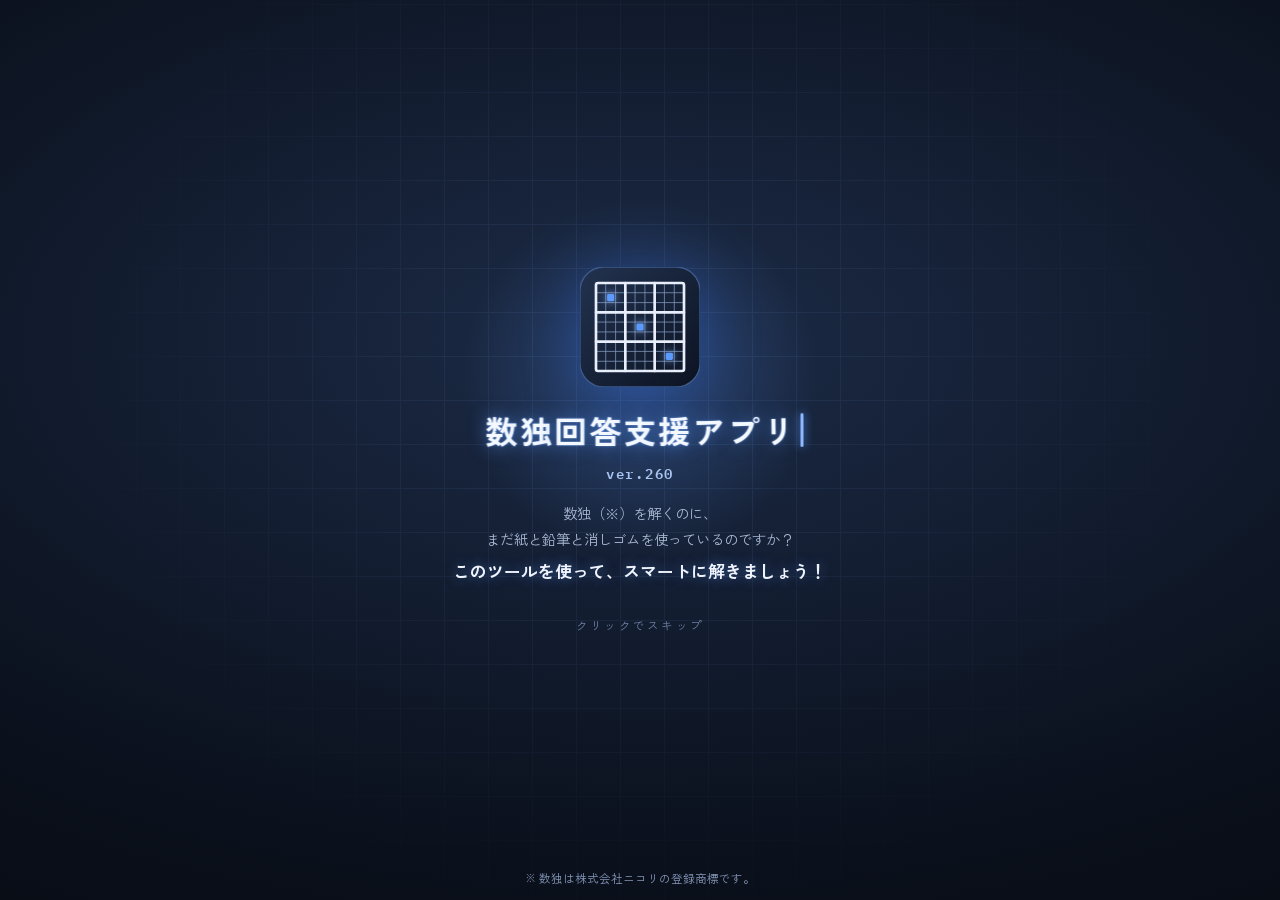
==== index.html @ c4ae8996 "Implement floating mobile hint menu and visually restrained hints (ver.260)" ====
<!doctype html>
<html lang="ja">
<head>
<meta charset="utf-8">
<meta name="viewport" content="width=device-width, initial-scale=1, viewport-fit=cover">
<meta name="theme-color" content="#1d2427">
<meta name="apple-mobile-web-app-capable" content="yes">
<meta name="apple-mobile-web-app-title" content="数独回答支援">
<meta name="description" content="数独を解くのを手伝うアプリです。送られてきた問題は、タップするとそのまま解き始められます。">
<meta property="og:type" content="website">
<meta property="og:site_name" content="数独回答支援アプリ">
<meta property="og:title" content="数独回答支援アプリ">
<meta property="og:description" content="タップすると数独の問題が開き、そのまま解き始められます。">
<meta property="og:url" content="https://takusaka-arch.github.io/sudoku/">
<meta property="og:image" content="https://takusaka-arch.github.io/sudoku/icons/icon-512.png">
<meta name="twitter:card" content="summary">
<link rel="manifest" href="manifest.webmanifest">
<link rel="apple-touch-icon" href="icons/icon-180.png">
<link rel="icon" href="icons/icon-192.png">
<script>window.TESS_BASE = "tesseract/";
window.CV_URL = "opencv/opencv.js";
window.GDRIVE_CLIENT_ID = "282686886479-467ds4bfj0gmjg9mefj1nskgc50ej2ra.apps.googleusercontent.com";
if ("serviceWorker" in navigator) addEventListener("load", () => navigator.serviceWorker.register("sw.js", { updateViaCache: "none" }).catch(() => {}));</script>
<style>[hidden]{display:none!important} body{margin:0}</style>
<title>数独回答支援アプリ</title>
<link rel="stylesheet" href="https://fonts.googleapis.com/css2?family=Zen+Kaku+Gothic+New:wght@500;700&family=IBM+Plex+Mono:wght@500;700&display=swap">
<style>
/* Layout: one centered square board; thick lines = outer frame and 3x3 boxes, medium = cells, hairline = candidate sub-cells */
:root {
  --bg: #f3f4f1;
  --paper: #fdfdfb;
  --ink: #1d2427;
  --line-cell: #5b666b;
  --line-sub: #d9ddd8;
  --hover: #e6ebe7;
  --given-bg: #eceee9;
  --answer: #2f5fa8;
  --error: #c62828;
  --pick-bg: #e3ebf7;
  --bad-bg: #f8e4e2;
  --brown: #8a5a2b;
  --brown-bg: #f1e6d8;
  --sel: #d98c00;
  --sel-bg: #ffd75e;
  --peer-bg: #fff6d6;
  --hl-bg: #fffcee;
  --hint-bg: #fbd9d6;
  --pair-bg: #e9def7;
  --two-bg: #d6f0e3;
  --pair: #6a3fa8;
  --asm: #8e3fd0; --asm-bg: #f4ecfc;
  --cand: #6f7b80;
  --muted: #6a7478;
  --font-ui: "Zen Kaku Gothic New", "Hiragino Sans", "Yu Gothic", system-ui, sans-serif;
  --font-num: "IBM Plex Mono", ui-monospace, "SF Mono", Menlo, monospace;
  --thick: 3px;
  --cell: 1.5px;
  --sub: 1px;
}
@media (prefers-color-scheme: dark) {
  :root:not([data-theme="light"]) {
    --bg: #15191b; --paper: #1e2427; --ink: #e4e9ea; --line-cell: #8a979c;
    --line-sub: #323b3f; --cand: #9aa7ab; --muted: #95a1a5; --hover: #2c3438; --given-bg: #283034; --answer: #7fa8e8; --error: #ff6b6b; --pick-bg: #22344d; --bad-bg: #4a2427; --brown: #d4a373; --brown-bg: #3f3124; --sel: #f2c14e; --sel-bg: #4a3d14; --peer-bg: #2e2b1f; --hl-bg: #232420; --hint-bg: #5a2a2a; --pair-bg: #6c32b8; --two-bg: #1f4034; --pair: #e3ccff; --asm: #c9a2ff; --asm-bg: #2f2340; color-scheme: dark;
  }
}
:root[data-theme="dark"] {
  --bg: #15191b; --paper: #1e2427; --ink: #e4e9ea; --line-cell: #8a979c;
  --line-sub: #323b3f; --cand: #9aa7ab; --muted: #95a1a5; --hover: #2c3438; --given-bg: #283034; --answer: #7fa8e8; --error: #ff6b6b; --pick-bg: #22344d; --bad-bg: #4a2427; --brown: #d4a373; --brown-bg: #3f3124; --sel: #f2c14e; --sel-bg: #4a3d14; --peer-bg: #2e2b1f; --hl-bg: #232420; --hint-bg: #5a2a2a; --pair-bg: #6c32b8; --two-bg: #1f4034; --pair: #e3ccff; --asm: #c9a2ff; --asm-bg: #2f2340; color-scheme: dark;
}
html, body { min-height: 100%; }
body {
  background: var(--bg);
  color: var(--ink);
  font-family: var(--font-ui);
  padding-left: max(16px, env(safe-area-inset-left, 0px));
  padding-right: max(16px, env(safe-area-inset-right, 0px));
  padding-block: 16px;
}
/* 盤は画面の高さに収め、表示とボタンは右側に置く */
main {
  /* パソコンでは操作の欄を広めに（画面が狭いときは280px）。横長の画面では、盤の左右に余った幅の半分を操作の欄に回して、両脇の余白を半分にする */
  --side: max(clamp(280px, 28vw, 380px), min(640px, calc((100vw - 100vh + 420px) / 2)));
  display: grid;
  grid-template-columns: auto var(--side);
  justify-content: center;
  align-items: start;
  gap: 24px;
}
.side { display: grid; gap: 16px; min-width: 0; }
@media (max-width: 760px) {
  main { grid-template-columns: minmax(0, 1fr); }
}
.head { display: flex; align-items: center; justify-content: flex-start; gap: 6px; flex-wrap: nowrap; }
h1 .ver { font: 500 0.7rem var(--font-num); color: var(--muted); letter-spacing: 0; display: inline-block; padding: 8px 6px; margin: -8px -6px; touch-action: manipulation; -webkit-user-select: none; user-select: none; -webkit-tap-highlight-color: transparent; }
h1 { font-size: 1.35rem; font-weight: 700; margin: 0; letter-spacing: 0.02em; text-wrap: balance; }
p.note { margin: 0; color: var(--muted); font-size: 0.85rem; line-height: 1.6; }
p.note u { color: var(--ink); text-underline-offset: 3px; text-decoration-thickness: 1px; }

.board {
  touch-action: manipulation;
  width: min(calc(100vh - 32px - 64px), calc(100vw - 32px - var(--side) - 24px));
  aspect-ratio: 1;
  max-width: 100%;
  display: grid;
  grid-template-columns: repeat(3, minmax(0, 1fr));
  grid-template-rows: repeat(3, minmax(0, 1fr));
  gap: var(--thick);
  padding: var(--thick);
  background: var(--ink);
  box-sizing: border-box;
}
@media (max-width: 760px) {
  .board { width: 100%; }
}
/* パソコンでは候補の数字を盤の大きさに合わせて大きくする（13px〜22px） */
@media (min-width: 761px) {
  .board { container-type: inline-size; }
  .board .cand { font-size: clamp(13px, 2.2cqw, 22px); }
}
/* 盤の下の 1〜9：押した数字が候補として残っているマスで点滅させる */
.board-wrap { display: grid; gap: 8px; justify-items: center; min-width: 0; }
.num-hl { display: grid; gap: 4px; justify-items: center; width: 100%; position: relative; }
.board-wrap:has(.board:not([data-mode="solve"])) .num-hl { display: none; }
.nh-label { font-size: 0.75rem; font-weight: 700; color: var(--muted); }
.btn-tip { position: fixed; z-index: 9999; max-width: 260px; padding: 6px 10px; border-radius: 6px; background: #263238; color: #fff; font-size: 0.8rem; line-height: 1.5; box-shadow: 0 2px 8px rgba(0,0,0,0.25); pointer-events: none; opacity: 0; transition: opacity 0.12s; }
.btn-tip.show { opacity: 1; }
@media not ((hover: hover) and (pointer: fine)) { button { -webkit-touch-callout: none; -webkit-user-select: none; user-select: none; } }
.nh-keys { display: grid; grid-template-columns: repeat(9, minmax(0, 40px)); gap: 4px; justify-content: center; width: 100%; }
.nh-keys button { aspect-ratio: 1; min-width: 0; padding: 0; border: 1.5px solid var(--line-cell); border-radius: 6px; background: var(--paper); color: var(--ink); font: 700 1.05rem var(--font-num); cursor: pointer; touch-action: manipulation; }
.nh-keys button:hover { background: var(--hover); }
.nh-keys button.nh-done, .nh-keys button:disabled { opacity: 0.3; cursor: default; background: var(--paper); box-shadow: none; }
/* ハイライトは4色まで。押した順に 黄・青・緑・ピンク */
:root { --hl0: #d98c00; --hl0-bg: #ffd75e; --hl1: #2f7de1; --hl1-bg: #b9d3f8; --hl2: #2e9d4f; --hl2-bg: #b6e3c3; --hl3: #d6408f; --hl3-bg: #f5bcdb; }
/* ダークモード：暗い背景でも色の違いがはっきり分かるよう、塗りは濃くて鮮やかな色、枠は明るい色にする */
@media (prefers-color-scheme: dark) {
  :root:not([data-theme="light"]) { --hl0: #ffd84d; --hl0-bg: #9a7400; --hl1: #7db4ff; --hl1-bg: #2860b8; --hl2: #6fe39a; --hl2-bg: #1f8a47; --hl3: #ff8fcf; --hl3-bg: #b02f78; }
}
:root[data-theme="dark"] { --hl0: #ffd84d; --hl0-bg: #9a7400; --hl1: #7db4ff; --hl1-bg: #2860b8; --hl2: #6fe39a; --hl2-bg: #1f8a47; --hl3: #ff8fcf; --hl3-bg: #b02f78; }
.hlc0 { --hlc: var(--hl0); --hlc-bg: var(--hl0-bg); }
.hlc1 { --hlc: var(--hl1); --hlc-bg: var(--hl1-bg); }
.hlc2 { --hlc: var(--hl2); --hlc-bg: var(--hl2-bg); }
.hlc3 { --hlc: var(--hl3); --hlc-bg: var(--hl3-bg); }
.nh-keys button[aria-pressed="true"] { background: var(--hlc-bg); border-color: var(--hlc); box-shadow: 0 0 0 2px var(--hlc); }
.nh-alert { position: absolute; left: 50%; bottom: calc(100% + 4px); transform: translateX(-50%); z-index: 30; white-space: nowrap; box-shadow: 0 4px 12px rgba(0, 0, 0, 0.25); margin: 0; padding: 4px 10px; border-radius: 6px; background: var(--error); color: #fff; font-size: 0.85rem; font-weight: 700; text-align: center; }
.nh-keys button:focus-visible { outline: 3px solid var(--answer); outline-offset: 2px; }
.cand.hl-on { animation: hl-blink 1s ease-in-out infinite; }
@keyframes hl-blink { 50% { background: var(--hlc-bg); color: var(--ink); font-weight: 700; } }
/* 問題の数字・確定候補（大きな数字）は、同じ数字なら点滅させずに色を付ける */
#board[data-mode="solve"] .cell.same-num, #board[data-mode="solve"] .cell.same-num .big { background: var(--hl0-bg); }
#board[data-mode="solve"] .cell.same-num { box-shadow: inset 0 0 0 3px var(--hl0); }
.cell.hl-big, .cell.hl-big .big { background: var(--hlc-bg); }
.cell.hl-big { box-shadow: inset 0 0 0 3px var(--hlc); }
@media (prefers-reduced-motion: reduce) { .cand.hl-on { animation: none; background: var(--hlc-bg); color: var(--ink); font-weight: 700; } }
.box {
  display: grid;
  grid-template-columns: repeat(3, minmax(0, 1fr));
  grid-template-rows: repeat(3, minmax(0, 1fr));
  min-height: 0;
  gap: var(--cell);
  background: var(--line-cell);
  min-width: 0;
}
.cell {
  display: grid;
  grid-template-columns: repeat(3, minmax(0, 1fr));
  grid-template-rows: repeat(3, minmax(0, 1fr));
  min-height: 0;
  overflow: hidden;
  gap: var(--sub);
  background: var(--line-sub);
  min-width: 0;
}
.cand {
  background: var(--paper);
  display: grid;
  place-items: center;
  font-family: var(--font-num);
  font-weight: 500;
  font-size: clamp(7px, 1.9vw, 13px);
  color: var(--cand);
  font-variant-numeric: tabular-nums;
  line-height: 1;
  user-select: none;
  cursor: pointer;
}
.cand:hover { background: var(--hover); color: var(--ink); }
.cand:focus-visible { outline: 2px solid var(--ink); outline-offset: -2px; }
.cell.fixed { display: grid; grid-template-columns: minmax(0, 1fr); grid-template-rows: minmax(0, 1fr); gap: 0; background: var(--paper); }
.cell.fixed .cand { display: none; }
.big {
  display: grid; place-items: center;
  font-family: var(--font-num); font-weight: 500;
  font-size: clamp(18px, 6.2vw, 40px);
  line-height: 1;
  min-height: 0;
  color: var(--ink); cursor: pointer; user-select: none;
}
.cell:not(.fixed):not(.tent) .big { display: none; }
.cell.given { background: var(--given-bg); }
.cell.fixed .big { font-weight: 700; }
.cell.given .big { cursor: default; }
.cand.pick { color: var(--answer); font-weight: 700; background: var(--pick-bg); }
.cell.tent { grid-template-columns: minmax(0, 1fr); grid-template-rows: minmax(0, 1fr); gap: 0; background: var(--paper); }
.cell.tent .cand { display: none; }
.cell.tent .big { display: grid; color: var(--answer); font-weight: 700; }
.cell.tent.tent-bad .big { color: var(--error); }
/* 検証で正解と違った確定候補 */
.cell.check-wrong, .cell.check-wrong .big { background: color-mix(in srgb, var(--error) 38%, var(--paper)) !important; }
.cand.shadow, .cand.pick.shadow { color: var(--brown); font-weight: 700; }
.cand.pick.shadow { background: var(--brown-bg); }
.cand.pick.bad { color: var(--error); background: var(--bad-bg); }
.cell .cand.hint, .cell .cand.pick.hint { background: var(--hint-bg); color: var(--error); font-weight: 700; box-shadow: inset 0 0 0 2px var(--error); }
.cell .cand.pair, .cell .cand.pick.pair { background: var(--pair-bg); color: var(--pair); font-weight: 700; box-shadow: inset 0 0 0 2px var(--pair); }
.key.pair { background: var(--pair-bg); border-color: var(--pair); color: var(--pair); }
.cell.hint-cell .cand, .cell.hint-cell .cand.pick { background: var(--hint-bg); }
.cell.pair-cell .cand, .cell.pair-cell .cand.pick { background: var(--pair-bg); }
.cell.two-cell .cand, .cell.two-cell .cand.pick { background: var(--two-bg); }
/* ③ ペアの組ごとの色（--pg に組の色が入る） */
.cell[data-chain-no] { position: relative; }
.cell[data-chain-no]::after { content: attr(data-chain-no); position: absolute; top: 1px; left: 1px; z-index: 2; min-width: 1.3em; height: 1.3em; padding: 0 2px; box-sizing: border-box; border-radius: 0.65em; background: var(--answer); color: #fff; font: 700 0.62rem/1.3em var(--font-num); text-align: center; pointer-events: none; }
.cell .cand.pgrp, .cell .cand.pick.pgrp { color: var(--pg); background: color-mix(in srgb, var(--pg) 20%, var(--paper)); font-weight: 700; box-shadow: inset 0 0 0 2px var(--pg); text-decoration: none; }
/* 2つの組に入っている数字は、2色を斜めに分けて示す */
.cell .cand.pgrp.pgrp2 { background: linear-gradient(135deg, color-mix(in srgb, var(--pg) 30%, var(--paper)) 50%, color-mix(in srgb, var(--pg2) 30%, var(--paper)) 50%); box-shadow: inset 0 0 0 2px var(--pg), inset 0 0 0 4px var(--pg2); }
.key.hint { background: var(--hint-bg); border-color: var(--error); color: var(--error); }
/* 除外した候補は消して見えなくする（同じ場所をもう一度3回押すと戻る） */
.cand.off, .cand.off.shadow { color: transparent; text-decoration: none; }
/* 書き込み方式：候補（青）にした数字だけを表示する（PCはマスにマウスを乗せると、選べる数字を薄く表示） */
.board[data-mode="solve"][data-style-write] .cell:not(.fixed):not(.tent) .cand:not(.pick):not(.hint):not(.pair) { color: transparent; }
.board[data-mode="solve"][data-style-write] .cell:not(.fixed):not(.tent) { background: var(--paper); }
@media (hover: hover) and (pointer: fine) {
  .board[data-mode="solve"][data-style-write] .cell:not(.fixed):not(.tent):hover .cand:not(.pick):not(.off):not(.hint):not(.pair) { color: var(--line-sub); }
  .board[data-mode="solve"][data-style-write] .cell:not(.fixed):not(.tent):hover .cand:not(.pick):not(.off):not(.hint):not(.pair):hover { color: var(--ink); }
}
.key.off { color: var(--line-sub); text-decoration: line-through; border-style: dashed; }
.cell.conflict .big { color: var(--error); }
.bar { display: flex; flex-wrap: wrap; align-items: center; gap: 8px; }
.bar .prompt { flex: 1 1 240px; }
button#done, button#edit, button#reset {
  font: 700 0.9rem var(--font-ui);
  padding: 5px 12px; border: 2px solid var(--ink); border-radius: 4px;
  background: var(--ink); color: var(--paper); cursor: pointer;
}
button#edit, button#reset { background: var(--paper); color: var(--ink); }
button#done:hover, button#edit:hover, button#reset:hover { opacity: 0.85; }
button#edit:disabled, button#reset:disabled { opacity: 0.4; cursor: default; }
button#done:focus-visible, button#edit:focus-visible, button#reset:focus-visible { outline: 3px solid var(--answer); outline-offset: 2px; }
.confirm {
  display: flex; flex-wrap: wrap; align-items: center; gap: 12px;
  padding: 14px 16px; background: var(--bad-bg); border: 2px solid var(--error); border-left-width: 6px; border-radius: 8px;
  /* 確認は盤の上にポップアップで出す（位置は JS で盤の真ん中に合わせる） */
  position: fixed; z-index: 60; left: 50%; top: 50%; transform: translate(-50%, -50%);
  width: min(440px, calc(100vw - 32px)); box-sizing: border-box; box-shadow: 0 10px 30px rgba(0, 0, 0, 0.3);
}
.confirm[hidden] { display: none; }
/* 正解を表示：確定していないマスに、正解を緑の数字で重ねる（自分の確定候補は青のまま、違うものは赤い背景） */
.ans { display: none; }
.board[data-mode="solve"][data-view-answer] .cell { position: relative; }
.board[data-mode="solve"][data-view-answer] .cell:not(.fixed):not(.tent) .ans {
  display: grid; place-items: center; position: absolute; inset: 0; z-index: 1;
  background: var(--paper); color: var(--ans-color, #2e9d4f); font-family: var(--font-num); font-weight: 500;
  font-size: clamp(18px, 6.2vw, 40px); line-height: 1; pointer-events: none;
}
@media (prefers-color-scheme: dark) { :root:not([data-theme="light"]) { --ans-color: #6fcf8f; } }
:root[data-theme="dark"] { --ans-color: #6fcf8f; }
/* この状態を保存：名前を付けて保存する欄 */
.save-box { display: grid; gap: 8px; padding: 12px 14px; background: var(--paper); border: 1.5px solid var(--ink); border-radius: 8px; }
.save-box[hidden] { display: none; }
.save-box .save-title { margin: 0; font-weight: 700; }
.save-box .save-name { display: flex; gap: 8px; align-items: center; font-size: 0.9rem; }
.save-box .save-name input { flex: 1; min-width: 0; font: inherit; padding: 6px 8px; border: 1.5px solid var(--line-sub); border-radius: 6px; background: var(--paper); color: var(--ink); }
.save-box .save-help { margin: 0; font-size: 0.78rem; color: var(--muted); line-height: 1.5; }
.snap-item { display: flex; gap: 6px; }
.hint-menu .snap-item .snap-go { flex: 1; }
.hint-menu .snap-item .snap-del { display: block; flex: none; font-size: 0.8rem; color: var(--muted); }
.hint-menu .snap-empty { margin: 0; padding: 6px; font-size: 0.85rem; color: var(--muted); }
.confirm p { margin: 0; flex: 1 1 100%; font-weight: 700; line-height: 1.5; }
.confirm button {
  font: 700 0.9rem var(--font-ui); padding: 5px 12px; border-radius: 4px; cursor: pointer;
  border: 2px solid var(--error); background: var(--paper); color: var(--error);
}
.confirm button#reset-yes { background: var(--error); color: var(--paper); }
.confirm button:hover { opacity: 0.85; }
.confirm button:focus-visible { outline: 3px solid var(--ink); outline-offset: 2px; }
/* スマホ用: 選んだマスの候補を盤の下に大きく表示する数字パッド */
.cell.sel { box-shadow: 0 0 0 4px var(--sel); position: relative; z-index: 2; }
.cell.sel:is(.fixed, .tent), .cell.sel .cand:not(.pick):not(.shadow) { background: var(--sel-bg); }
.cell.peer:is(.fixed, .tent):not(.given), .cell.peer .cand:not(.pick):not(.shadow) { background: var(--peer-bg); }
/* パソコン: マウスを乗せたマスと同じ行・列・ブロックを薄い黄色にする */
.cell.hl:is(.fixed, .tent):not(.given), .cell.hl .cand:not(.pick):not(.shadow):not(:hover) { background: var(--hl-bg); }
.pad { border: 3px solid var(--sel); border-radius: 10px; padding: 10px; background: var(--peer-bg); width: min(100%, 340px); box-sizing: border-box; justify-self: center; }
.pad #pad-title { font-weight: 700; font-size: 1rem; }
.pad { display: grid; gap: 10px; justify-items: center; touch-action: manipulation; }
.pad[hidden] { display: none; }
/* 右上の×で拡大表示を閉じる（マスの選択を外す） */
.pad { position: relative; }
.pad .pad-close { position: absolute; top: 4px; right: 4px; width: 40px; height: 40px; border: none; border-radius: 8px; background: transparent; color: var(--ink); font: 700 1.6rem/1 var(--font-ui, sans-serif); cursor: pointer; }
.pad .pad-close:active { background: var(--hover); }
.pad .pad-close:focus-visible { outline: 3px solid var(--answer); }
.pad #pad-title { padding: 0 40px; }
.pad p { margin: 0; font-size: 0.9rem; text-align: center; }
.pad .note { font-size: 0.8rem; }
.keys { display: grid; grid-template-columns: repeat(3, 1fr); gap: 8px; width: min(100%, 300px); }
.key {
  aspect-ratio: 1; font: 700 2rem var(--font-num); border-radius: 8px; cursor: pointer;
  border: 2px solid var(--line-cell); background: var(--paper); color: var(--cand);
  touch-action: manipulation; -webkit-user-select: none; user-select: none;
}
.key.pick { color: var(--answer); background: var(--pick-bg); border-color: var(--answer); }
.key.shadow { color: var(--brown); background: var(--brown-bg); }
.key.pick.bad { color: var(--error); background: var(--bad-bg); border-color: var(--error); }
.key.sure { color: var(--paper); background: var(--answer); border-color: var(--answer); }
.key.sure.bad { background: var(--error); border-color: var(--error); }
.key.val { color: var(--paper); background: var(--ink); border-color: var(--ink); }
.key:disabled { cursor: default; opacity: 0.45; }
.key.val:disabled { opacity: 1; }
.key:focus-visible { outline: 3px solid var(--answer); outline-offset: 2px; }
/* スマホの拡大表示は、数字のボタンを左、説明を右に並べて、盤と一緒に画面に収まる大きさにする */
@media (max-width: 760px) {
  .pad { width: 100%; padding: 8px; gap: 4px 10px; border-width: 2px; grid-template-columns: auto 1fr; grid-template-areas: "keys title" "keys note"; grid-template-rows: auto 1fr; align-items: start; justify-items: stretch; align-content: start; }
  .pad .keys { grid-area: keys; gap: 6px; width: 216px; }
  .pad #pad-title { grid-area: title; font-size: 0.85rem; line-height: 1.35; padding: 0; text-align: left; white-space: pre-line; }
  .pad #pad-revive { grid-area: rev; justify-self: start; }
  .pad:has(#pad-revive:not([hidden])) { grid-template-areas: "keys title" "keys note" "keys rev"; grid-template-rows: auto 1fr auto; }
  .pad #pad-note { grid-area: note; font-size: 0.7rem; line-height: 1.45; text-align: left; white-space: pre-line; }
  .pad .pad-close { width: 32px; height: 32px; font-size: 1.3rem; top: 2px; right: 2px; }
  .key { font-size: 1.6rem; border-radius: 7px; }
}
/* 写真の盤面の四隅を合わせる画面（端末内での読み取り用） */
.crop {
  position: fixed; inset: 0; z-index: 50; display: grid; place-items: center;
  background: rgba(10, 14, 16, 0.6);
  padding: max(16px, env(safe-area-inset-top, 0px)) max(16px, env(safe-area-inset-right, 0px)) max(16px, env(safe-area-inset-bottom, 0px)) max(16px, env(safe-area-inset-left, 0px));
}
.crop[hidden] { display: none; }
/* 右クリック・長押しのメニュー */
.ctx { position: fixed; z-index: 60; display: grid; gap: 4px; padding: 6px; min-width: 200px; max-width: calc(100vw - 16px); box-sizing: border-box; background: var(--paper); color: var(--ink); border: 1.5px solid var(--line-cell); border-radius: 8px; box-shadow: 0 6px 20px rgba(0, 0, 0, 0.25); }
.ctx[hidden] { display: none; }
.ctx p { margin: 2px 6px 4px; font-size: 0.8rem; color: var(--muted); }
.ctx button { font: 500 0.95rem var(--font-ui); text-align: left; padding: 10px 12px; border: none; border-radius: 6px; background: transparent; color: var(--ink); cursor: pointer; }
.ctx button:hover, .ctx button:focus-visible { background: var(--hover); outline: none; }
.ctx button.cancel { color: var(--muted); }
.ctx button.ctx-asm { color: var(--asm); font-weight: 700; }
#board, #pad, .tut-menu-row { -webkit-touch-callout: none; -webkit-user-select: none; user-select: none; }
.crop-inner { background: var(--paper); color: var(--ink); border-radius: 8px; padding: 14px; display: grid; gap: 10px; max-width: 100%; justify-items: center; }
.crop-inner p { margin: 0; font-size: 0.9rem; line-height: 1.6; }
/* 回答の方式の詳細説明（表） */
.style-inner #style-box-title { font-size: 1.2rem; font-weight: 700; }
.style-inner #style-close { justify-self: center; }
.style-inner { width: min(600px, 100%); max-height: calc(100dvh - 32px); overflow-y: auto; box-sizing: border-box; }
.style-tbl { width: 100%; border-collapse: collapse; table-layout: fixed; font-size: 1.05rem; line-height: 1.6; }
.style-tbl th, .style-tbl td { padding: 8px 6px; vertical-align: top; text-align: left; }
.style-tbl thead th { text-align: center; font-size: 1.12rem; border-bottom: 2px solid var(--ink); }
.style-tbl .sb-row th { padding: 10px 6px 2px; font-size: 0.95rem; color: var(--muted); border-top: 1px solid var(--line-cell); }
.style-tbl .sb-pick td { text-align: center; padding-top: 12px; }
.sb-vis { display: flex; align-items: center; justify-content: center; gap: 6px; }
.sb-cell { display: grid; grid-template-columns: repeat(3, 22px); grid-template-rows: repeat(3, 22px); border: 2px solid var(--ink); background: var(--paper); }
.sb-cell span { display: grid; place-items: center; font: 600 16px/1 var(--font-num); color: var(--cand); }
.sb-cell span.b { color: var(--answer); font-weight: 800; }
.sb-cell span.x { color: transparent; }
.sb-arw { color: var(--muted); font-size: 0.8rem; }
.sb-cap { display: flex; justify-content: space-around; font-size: 0.78rem; color: var(--muted); margin: 2px 0 6px; }
.sb-who { color: #2e7d32; font-weight: 700; }
@media (max-width: 420px) { .style-tbl { font-size: 0.95rem; } .sb-cell { grid-template-columns: repeat(3, 17px); grid-template-rows: repeat(3, 17px); } .sb-cell span { font-size: 13px; } .sb-vis { gap: 3px; } }
.clear-inner { padding: 28px 36px; gap: 14px; text-align: center; }
.gen-inner { width: min(100%, 420px); box-sizing: border-box; justify-items: stretch; }
.gen-inner .gen-title { font-size: 1.1rem; font-weight: 700; }
.gen-inner #gen-close { justify-self: center; }
.gen-inner .gen-sub { margin: 0 0 8px; font-weight: 700; }
#gen-step2 { display: grid; gap: 8px; }
#gen-step1[hidden], #gen-step2[hidden] { display: none; }
#gen-step2 #gen-backstep { justify-self: start; }
.gen-inner .msg:empty { display: none; }
.gen-levels { display: grid; gap: 6px; }
.gen-levels button { display: grid; gap: 2px; text-align: left; padding: 10px 12px; border: 1.5px solid var(--line-cell); border-radius: 6px; background: var(--paper); color: var(--ink); font: 700 1rem var(--font-ui); cursor: pointer; }
.gen-levels button small { font-weight: 500; font-size: 0.8rem; color: var(--muted); }
.gen-levels button:hover { background: var(--hover); }
.gen-levels button:disabled { opacity: 0.5; cursor: default; }
.clear-inner .btn { justify-self: center; }
.clear-inner .clear-title { font-size: 1.5rem; font-weight: 700; }
.clear-inner .clear-time { font: 700 1.1rem var(--font-num); color: var(--muted); }
.splash { position: fixed; inset: 0; z-index: 100; display: grid; place-items: center; overflow: hidden; color: #eef3fc; cursor: pointer; transition: opacity 0.6s ease, transform 0.6s ease;
  background: radial-gradient(120% 90% at 50% 38%, #1c2b47 0%, #0b111d 62%, #05080e 100%); }
.splash::before { content: ""; position: absolute; inset: -40px; pointer-events: none; opacity: 0.18;
  background-image: linear-gradient(#5b7bb0 1px, transparent 1px), linear-gradient(90deg, #5b7bb0 1px, transparent 1px); background-size: 44px 44px;
  -webkit-mask-image: radial-gradient(circle at 50% 42%, #000 0%, transparent 65%); mask-image: radial-gradient(circle at 50% 42%, #000 0%, transparent 65%);
  animation: splash-drift 14s linear infinite; }
.splash-glow { position: absolute; width: 360px; height: 360px; left: 50%; top: 42%; transform: translate(-50%, -50%); border-radius: 50%; pointer-events: none;
  background: radial-gradient(circle, rgba(91, 155, 255, 0.28) 0%, rgba(91, 155, 255, 0) 70%); animation: splash-pulse 3.2s ease-in-out infinite; }
.splash.fade { opacity: 0; transform: scale(1.04); pointer-events: none; }
.splash[hidden] { display: none; }
.splash-inner { position: relative; display: grid; justify-items: center; gap: 12px; padding: 24px 16px; text-align: center; }
.splash-icon { width: 120px; height: 120px; margin-bottom: 8px; filter: drop-shadow(0 10px 28px rgba(40, 90, 200, 0.45)); animation: splash-icon 0.7s cubic-bezier(.2, .9, .3, 1.3) both; }
.splash-icon path, .splash-icon rect[pathLength] { stroke-dasharray: 1; stroke-dashoffset: 1; }
.sp-thin path { animation: splash-draw 0.6s ease-out 0.25s forwards; }
.sp-thin path + path { animation-delay: 0.35s; }
.sp-thick path { animation: splash-draw 0.5s ease-out 0.5s forwards; }
.sp-thick path + path { animation-delay: 0.6s; }
.sp-thick rect { animation: splash-draw 0.7s ease-out 0.3s forwards; }
.sp-cells rect { transform-box: fill-box; transform-origin: center; transform: scale(0); filter: drop-shadow(0 0 3px #8ab8ff); animation: splash-pop 0.35s cubic-bezier(.3, 1.6, .5, 1) forwards; }
.sp-cells rect:nth-child(1) { animation-delay: 0.9s; }
.sp-cells rect:nth-child(2) { animation-delay: 1.02s; }
.sp-cells rect:nth-child(3) { animation-delay: 1.14s; }
.splash-title { position: relative; margin: 0; will-change: transform; min-height: 1.4em; font-size: clamp(1.45rem, 6.4vw, 2rem); font-weight: 700; letter-spacing: 0.08em; white-space: nowrap; color: #f4f8ff; text-shadow: 0 0 18px rgba(91, 155, 255, 0.6), 0 0 2px rgba(143, 184, 255, 0.8); }
.splash-title .ch { display: inline-block; opacity: 0; will-change: opacity, transform; animation: splash-ch 0.7s cubic-bezier(.22, .61, .36, 1) calc(0.7s + var(--i) * 0.24s) both; }
.splash-caret { position: absolute; left: 0; top: 0.2em; transition: transform 0.24s cubic-bezier(.22, .61, .36, 1); will-change: transform; width: 3px; height: 1.05em; border-radius: 2px; background: #8fb8ff; box-shadow: 0 0 10px #5b9bff; animation: splash-blink 0.9s steps(1) infinite; }
.splash-sub { margin: 4px 0 0; max-width: 26em; font-size: 0.9rem; line-height: 1.8; color: #a9b8d3; text-wrap: balance; word-break: keep-all; overflow-wrap: anywhere; opacity: 0; transform: translateY(6px); transition: opacity 0.6s ease, transform 0.6s ease; }
.splash-sub strong { display: inline-block; margin-top: 4px; font-size: 1.05rem; color: #eef3fc; text-shadow: 0 0 12px rgba(91, 155, 255, 0.55); }
.splash-tap { margin: 18px 0 0; font-size: 0.72rem; letter-spacing: 0.2em; color: #6f82a6; opacity: 0; transition: opacity 0.6s ease 0.4s; }
.splash.typed .splash-sub, .splash.typed .splash-tap { opacity: 1; transform: none; }
@keyframes splash-icon { from { opacity: 0; transform: scale(0.7) rotate(-8deg); } to { opacity: 1; transform: none; } }
@keyframes splash-draw { to { stroke-dashoffset: 0; } }
@keyframes splash-pop { to { transform: scale(1); } }
@keyframes splash-ch { from { opacity: 0; transform: translateY(0.3em) scale(0.92); } to { opacity: 1; transform: none; } }
.splash-ver { margin: -4px 0 0; font: 600 0.9rem var(--font-num); letter-spacing: 0.12em; color: #a9c4f0; opacity: 0; transition: opacity 0.6s ease; }
.splash.typed .splash-ver { opacity: 1; }
.splash-tm { position: absolute; left: 0; right: 0; bottom: max(14px, env(safe-area-inset-bottom)); margin: 0; padding: 0 16px; text-align: center; font-size: 0.72rem; color: #8396b8; opacity: 0; transition: opacity 0.6s ease; }
.splash.typed .splash-tm { opacity: 1; }
@keyframes splash-blink { 50% { opacity: 0; } }
@keyframes splash-pulse { 50% { transform: translate(-50%, -50%) scale(1.12); opacity: 0.75; } }
@keyframes splash-drift { to { transform: translate(44px, 44px); } }
@media (prefers-reduced-motion: reduce) { .splash, .splash *, .splash::before { animation: none !important; transition: none !important; } .splash-icon path, .splash-icon rect[pathLength] { stroke-dashoffset: 0; } .sp-cells rect { transform: none; } }
.tut-inner { width: min(100%, 460px); box-sizing: border-box; gap: 12px; justify-items: stretch; max-height: calc(100dvh - 32px); overflow-y: auto; }
.tut-inner .tut-step { font: 500 0.75rem var(--font-num); color: var(--muted); }
.tut-inner .tut-title { font-size: 1.15rem; font-weight: 700; }
.tut-inner .tut-text { font-size: 0.92rem; line-height: 1.7; white-space: pre-line; }
.tut-inner .tut-status { min-height: 1.6em; font-weight: 700; color: var(--answer); }
.tut-inner .tut-status.ok { color: #2e7d32; }
.tut-status .tut-done { display: block; font-size: 1.02rem; }
.tut-status .tut-why { display: block; margin-top: 2px; font-size: 0.82rem; font-weight: 500; color: var(--muted); }
.tut-colors { display: grid; grid-template-columns: repeat(2, 1fr); gap: 8px; width: 100%; }
@media (min-width: 480px) { .tut-colors { grid-template-columns: repeat(3, 1fr); } }
.tut-color { display: grid; justify-items: center; gap: 2px; padding: 12px 6px 10px; border: 1px solid var(--line-sub); border-radius: 10px; background: var(--paper); text-align: center; }
.tut-color .tc-num { font: 700 2.1rem/1.1 var(--font-num); }
.tut-color .tc-name { font-weight: 700; font-size: 0.9rem; }
.tut-color .tc-mean { font-size: 0.75rem; color: var(--muted); line-height: 1.35; }
.tut-color.c-blue .tc-num { color: var(--answer); }
.tut-color.c-red .tc-num { color: var(--error); }
.tut-color.c-brown .tc-num { color: var(--brown); }
.tut-nav { justify-content: center; }
.tut-fork { justify-content: center; }
.tut-hide { font-size: 0.9rem; display: flex; gap: 6px; align-items: center; justify-content: center; }
.tut-hide[hidden] { display: none; }
.tut-demo { display: flex; flex-wrap: wrap; justify-content: center; gap: 10px; }
.tut-demo .tut-undo-row { flex-basis: 100%; display: flex; justify-content: center; }
.tut-demo:empty { display: none; }
/* 初級編2ページ目: 長押しするとメニューが出る見本（盤のマスとメニューは実物と同じ見た目） */
.tut-press { display: flex; align-items: center; justify-content: center; gap: 14px; flex-wrap: wrap; }
.tut-press .cell { position: relative; }
.tut-demo .tut-press .cand.tp-key { color: var(--answer); font-weight: 700; }
.tut-press .tp-ring { position: absolute; left: calc(50% - 18px); top: calc(50% - 18px); width: 36px; height: 36px; border-radius: 50%; border: 2.5px solid var(--answer); background: color-mix(in srgb, var(--answer) 18%, transparent); pointer-events: none; animation: tp-press 3.6s ease-out infinite; }
.tut-pm { display: grid; gap: 2px; padding: 6px; min-width: 190px; background: var(--paper); color: var(--ink); border: 1.5px solid var(--line-cell); border-radius: 8px; box-shadow: 0 6px 20px rgba(0, 0, 0, 0.18); animation: tp-menu 3.6s ease-out infinite; }
.tut-pm p { margin: 2px 6px 4px; font-size: 0.8rem; color: var(--muted); }
.tut-pm span { font: 500 0.95rem var(--font-ui); padding: 8px 10px; border-radius: 6px; }
.tut-pm span.on { color: var(--answer); font-weight: 700; animation: tp-pick 3.6s ease-out infinite; }
.tut-pm span.asm { color: var(--asm); font-weight: 700; }
.tut-pm span.on2 { background: var(--hover); }
.tut-asm { outline: 3px solid var(--asm); outline-offset: 3px; }
.tut-asm .cell.as-root { box-shadow: inset 0 0 0 3px var(--asm); background: var(--asm-bg); }
.tut-asm .cell .big { color: var(--asm); }
.tut-pm.still { animation: none; }
.tut-asm { flex-wrap: wrap; }
.tut-asm .cand.as-c { box-shadow: inset 0 0 0 1.5px var(--asm); border-radius: 3px; }
.tut-pick { width: 100%; }
.tut-more { flex-basis: 100%; display: grid; gap: 4px; padding-top: 10px; border-top: 1px solid var(--line-sub); font-size: 0.88rem; line-height: 1.6; }
@keyframes tp-press { 0% { transform: scale(0.4); opacity: 0; } 8% { opacity: 1; } 22%, 88% { transform: scale(1.25); opacity: 1; } 100% { transform: scale(1.25); opacity: 0; } }
@keyframes tp-menu { 0%, 22% { opacity: 0.25; transform: translateY(6px); } 30%, 92% { opacity: 1; transform: none; } 100% { opacity: 0.25; transform: translateY(6px); } }
@keyframes tp-pick { 0%, 50% { background: transparent; } 58%, 88% { background: var(--hover); } 100% { background: transparent; } }
@media (prefers-reduced-motion: reduce) { .tut-press .tp-ring, .tut-pm, .tut-pm span.on { animation: none; } .tut-press .tp-ring { transform: scale(1.25); } }
.tut-demo .row3 { display: grid; grid-template-columns: repeat(3, 96px); gap: var(--cell); background: var(--line-cell); border: var(--thick) solid var(--ink); }
.tut-demo .cell { width: 96px; height: 96px; touch-action: manipulation; }
.tut-demo .cand { font-size: 17px; }
.tut-demo .big { font-size: 52px; }
.tut-demo .cand.target { outline: 2px dashed var(--sel); outline-offset: -3px; }
#crop-canvas { touch-action: none; max-width: 100%; cursor: grab; border: 1px solid var(--line-cell); }
.start, .work { display: grid; gap: 14px; }
.trial { display: grid; gap: 8px; padding: 10px 12px; background: var(--peer-bg); border: 2px solid var(--sel); border-radius: 6px; }
.trial[hidden] { display: none; }
.trial p { margin: 0; font-size: 0.85rem; font-weight: 700; }
.start[hidden], .work[hidden] { display: none; }
/* 最初の画面（ホーム）と、「作る」「解く」それぞれのページ。そのページに要る物だけを出す */
.edit-box[hidden] { display: none; }
.edit-box h2 { font-size: 1rem; margin: 14px 0 6px; }
.row.make-menu { display: grid; grid-template-columns: 1fr; max-width: 420px; gap: 10px; }
.make-menu > .btn { justify-self: stretch; width: 100%; box-sizing: border-box; justify-content: flex-start; text-align: left; }
.start:not([data-page="home"]) .p-home, .start:not([data-page="make"]) .p-make, .start:not([data-page="solve"]) .p-solve, .start:not([data-page="settings"]) .p-settings { display: none !important; }
.head-btns { display: flex; gap: 6px; align-items: center; }
.head h1 { display: flex; align-items: baseline; flex-wrap: nowrap; white-space: nowrap; column-gap: 6px; min-width: 0; font-size: min(1.35rem, 5vw); }
/* 「？」は🏠と同じ見た目のボタン（大きさ・枠・角）にそろえる */
/* ❓と🏠は幅・高さとも同じ大きさにそろえる */
:root .head .home-btn { width: 38px; height: 30px; padding: 0; box-sizing: border-box; display: inline-flex; align-items: center; justify-content: center; text-align: center; }
.help-ico { width: 20px; height: 20px; display: block; }
.head h1 .help-btn { align-self: center; flex: none; margin-left: 4px; font-size: 1rem; line-height: 1; letter-spacing: 0; touch-action: manipulation; }
.home-btn { font-size: 1rem; line-height: 1; }
.home-menu { display: grid; gap: 12px; }
.home-big { display: flex; align-items: center; gap: 14px; width: 100%; text-align: left; padding: 16px 18px; border: 2px solid var(--ink); border-radius: 10px; background: var(--paper); color: var(--ink); font: 700 1.15rem var(--font-ui); cursor: pointer; }
.home-big:hover { background: var(--hover); }
.home-big:focus-visible { outline: 3px solid var(--answer); outline-offset: 2px; }
.home-big .hb-icon { font-size: 1.8rem; line-height: 1; }
.home-big small { display: block; margin-top: 4px; font-weight: 500; font-size: 0.8rem; color: var(--muted); }
h2 { margin: 0; font-size: 1rem; font-weight: 700; }
.list { list-style: none; margin: 0; padding: 0; display: grid; gap: 6px; max-height: 55vh; overflow-y: auto; }
.list li { display: flex; flex-wrap: wrap; gap: 4px 6px; justify-content: flex-end; }
.list button { font: 500 0.95rem var(--font-ui); border-radius: 4px; cursor: pointer; background: var(--paper); color: var(--ink); border: 1.5px solid var(--line-cell); }
.list .open { flex: 1 1 100%; min-width: 0; text-align: left; padding: 8px 12px; overflow-wrap: anywhere; }
.list .open.has-mini { display: flex; align-items: center; gap: 12px; padding: 8px 10px; }
.list .open.has-mini .gd-mini { width: 64px; height: 64px; }
.list .open-text { flex: 1; min-width: 0; }
.paused-box { display: grid; gap: 8px; }
.paused-box[hidden] { display: none; }
.paused-box h2 { margin: 0; }
.paused-box .open { border-color: var(--answer); border-width: 2px; }
.list .open small { display: block; margin-top: 2px; color: var(--muted); font-size: 0.75rem; font-variant-numeric: tabular-nums; }
.list .del, .list .share { flex: 0 0 auto; padding: 6px 10px; font-size: 0.8rem; color: var(--muted); white-space: nowrap; }
.row { display: flex; flex-wrap: wrap; gap: 8px; align-items: center; }
#startup-set { margin-bottom: 12px; }
/* 新しい版があるときに画面の下に出すお知らせ（GitHub版のみ） */
.upd-banner { position: fixed; left: 50%; bottom: max(12px, env(safe-area-inset-bottom, 0px)); transform: translateX(-50%); z-index: 60; display: flex; flex-wrap: wrap; align-items: center; gap: 8px; width: max-content; max-width: calc(100% - 32px); box-sizing: border-box; padding: 10px 12px; background: var(--paper); color: var(--ink); border: 2px solid var(--answer); border-radius: 10px; box-shadow: 0 4px 16px rgba(0, 0, 0, 0.25); font-size: 0.9rem; }
.upd-banner[hidden] { display: none; }
.gdrive { display: grid; gap: 8px; padding: 12px 14px; background: var(--paper); border: 1.5px solid var(--line-cell); border-radius: 4px; }
.gdrive[hidden], .gd-on[hidden], #gd-open-row[hidden] { display: none; }
.gd-on { display: grid; gap: 8px; }
.gd-title { margin: 0; font-weight: 700; }
.gd-account { margin-left: 8px; font-weight: 500; font-size: 0.8rem; color: var(--muted); overflow-wrap: anywhere; }
.linkbtn { margin-left: 10px; padding: 0; border: 0; background: none; color: var(--answer); font: inherit; font-size: 0.8rem; font-weight: 400; text-decoration: underline; cursor: pointer; }
.gd-opt { display: flex; gap: 8px; align-items: flex-start; font-size: 0.85rem; line-height: 1.5; cursor: pointer; }
.gd-opt input { margin-top: 3px; }
.gd-dest { display: grid; gap: 6px; margin: 0; padding: 8px 10px 10px; border: 1px solid var(--line-cell); border-radius: 4px; }
.gd-dest legend { padding: 0 4px; font-size: 0.85rem; font-weight: 700; }
.gd-dest:disabled .gd-opt { opacity: 0.5; cursor: default; }
.dest-inner { width: min(100%, 360px); box-sizing: border-box; }
.dest-inner .gen-title { font-size: 1.05rem; font-weight: 700; margin: 0; }
.dest-inner #dest-cancel, .dest-inner #exp-cancel { justify-self: center; }
.exp-out { display: grid; gap: 8px; }
.gd-note { margin: 4px 0 0; font-size: 0.8rem; line-height: 1.5; color: var(--muted); }
#set-hintlimit { font: inherit; margin-left: 6px; padding: 2px 4px; }
.exp-out[hidden] { display: none; }
.exp-out textarea { width: 100%; box-sizing: border-box; font: 1rem/1.5 var(--font-num); letter-spacing: 0.05em; word-break: break-all; padding: 8px; border: 1.5px solid var(--line-cell); border-radius: 6px; background: var(--paper); color: var(--ink); resize: none; }
.exp-msg { margin: 0; font-size: 0.85rem; color: var(--muted); }
.share-img { display: block; justify-self: center; max-width: 100%; max-height: 34vh; border: 1px solid var(--line-cell); border-radius: 6px; }
#share-text { font-size: 0.85rem; letter-spacing: 0; }
.share-btns { display: flex; flex-wrap: wrap; gap: 8px; justify-content: center; }
.digits-row { display: flex; gap: 8px; align-items: center; }
.photo .digits-row input { position: static; width: auto; height: auto; opacity: 1; flex: 1; min-width: 0; font: 0.95rem var(--font-num); padding: 6px 8px; border: 1.5px solid var(--line-sub); border-radius: 6px; background: var(--paper); color: var(--ink); }
.gd-policy { font-size: 0.75rem; color: var(--muted); }
.gd-inner { width: min(100%, 440px); box-sizing: border-box; justify-items: stretch; max-height: calc(100dvh - 32px); }
.gd-box-title { margin: 0; font-weight: 700; }
.gd-inner .msg { margin: 0; }
.gd-inner .msg:empty { display: none; }
.gd-inner #gd-close { justify-self: center; }
.gd-inner .list { max-height: calc(100dvh - 180px); }
.gd-inner .list .gd-group { display: flex; align-items: center; gap: 6px; margin-top: 8px; padding-top: 8px; border-top: 1.5px solid var(--line-cell); }
.gd-inner .list .gd-group:first-child { margin-top: 0; padding-top: 0; border-top: none; }
.gd-inner .list .gd-group p { flex: 1; margin: 0; font-weight: 700; overflow-wrap: anywhere; }
.gd-inner .list .gd-group small { display: block; font-weight: 500; font-size: 0.75rem; color: var(--muted); }
.gd-inner .list .gd-item { flex-wrap: nowrap; padding-left: 12px; }
.gd-mini { flex: none; width: 72px; height: 72px; }
.gd-mini .bg { fill: var(--paper); }
.gd-mini .thin { stroke: var(--line-sub); stroke-width: 0.5; }
.gd-mini .thick { stroke: var(--ink); stroke-width: 1.2; }
.gd-mini .frame { fill: none; stroke: var(--ink); stroke-width: 1.5; }
.gd-mini text { font: 700 7.5px var(--font-num); fill: var(--ink); text-anchor: middle; }
.gd-inner .list .gd-item .open { flex: 1 1 auto; }
.gd-inner .list .open:disabled { cursor: default; opacity: 0.6; }
.filepick { position: relative; }
.filepick input { position: absolute; width: 1px; height: 1px; opacity: 0; }
.filepick:focus-within { outline: 3px solid var(--answer); outline-offset: 2px; }
p.msg { margin: 0; font-size: 0.85rem; }
/* 仮定モード: 盤の外枠・仮定したマス・仮定のあとに変えた数字と候補を紫で示す */
#board.assuming { outline: 4px solid var(--asm); outline-offset: 3px; }
#board.assuming .cell.as-root { box-shadow: inset 0 0 0 3px var(--asm); background: var(--asm-bg); }
#board.assuming .cell.as-root .big, #board.assuming .cell.as-t .big { color: var(--asm); }
#board.assuming .cell.as-t { background: var(--asm-bg); }
#board.assuming .cell.tent-bad .big { color: var(--error); }
#board.assuming .cand.as-c { box-shadow: inset 0 0 0 1.5px var(--asm); border-radius: 3px; }
.assume-box { border: 2px solid var(--asm); border-radius: 10px; padding: 10px 12px; display: grid; gap: 6px; background: var(--paper); }
.assume-box[hidden] { display: none; }
.assume-box p { margin: 0; }
.assume-box .as-h { font-size: 0.8rem; font-weight: 700; color: var(--asm); }
.assume-box #assume-msg { font-weight: 700; }
.assume-box #assume-warn { font-size: 0.85rem; color: var(--muted); }
.assume-box #assume-warn.err { color: var(--error); font-weight: 700; }
.assume-box .as-btns { display: flex; flex-wrap: wrap; gap: 6px; }
p.msg:empty { display: none; }
.btn.small { font-size: 0.85rem; padding: 4px 10px; }
.msg { color: var(--muted); }
.hint-menu { display: grid; gap: 6px; padding: 8px; background: var(--paper); border: 1.5px solid var(--ink); border-radius: 8px; box-shadow: 0 6px 18px rgba(0, 0, 0, 0.12); }
.hint-menu[hidden] { display: none; }
/* スマホではタイトルの位置から重ねて出し、スクロールしなくても全部見えるようにする */
@media (max-width: 760px) {
  .side { position: relative; }
  .hint-menu { position: absolute; top: 0; left: 0; right: 0; z-index: 20; box-shadow: 0 10px 30px rgba(0, 0, 0, 0.25); }
}
.hint-menu button { display: grid; grid-template-columns: auto 1fr; column-gap: 10px; align-items: center; text-align: left; padding: 8px 10px; border: 1px solid var(--line-sub); border-radius: 6px; background: var(--paper); color: var(--ink); font: inherit; cursor: pointer; }
.hint-menu button:hover { background: var(--hover); }
.hint-menu button:focus-visible { outline: 3px solid var(--answer); outline-offset: 1px; }
#hint-menu { gap: 3px; padding: 6px; }
#hint-menu .hm-item { display: grid; grid-template-columns: 1fr auto; gap: 4px 6px; align-items: center; }
#hint-menu .hm-go { grid-template-columns: auto 1fr auto; padding: 3px 10px; min-height: 30px; line-height: 1.2; }
#hint-menu .hm-go .hm-no { grid-row: auto; }
#hint-menu .hm-q { display: block; width: 36px; height: 100%; min-height: 30px; padding: 0; justify-content: center; font-weight: 700; color: var(--muted); text-align: center; }
#hint-menu .hm-q[aria-expanded="true"] { color: var(--paper); background: var(--answer); border-color: var(--answer); }
#hint-menu .hm-desc { grid-column: 1 / -1; margin: 0 2px 4px; padding: 6px 10px; font-size: 0.85rem; line-height: 1.5; color: var(--ink); background: var(--hover); border-radius: 6px; }
#hint-menu .hm-desc[hidden] { display: none; }
#hint-menu .hm-head { margin: 2px 2px 0; font-size: 0.7rem; line-height: 1.3; font-weight: 700; color: var(--muted); border-bottom: 1px solid var(--line-sub); }
#hint-menu .hm-head:first-child { margin-top: 0; }
.hint-menu .hm-no { grid-row: span 2; font: 700 1.1rem var(--font-num); color: var(--answer); }
.hint-menu .hm-label { font-weight: 700; font-size: 0.92rem; }
#hint-menu .hm-lv { justify-self: end; font-size: 0.75rem; letter-spacing: -0.05em; color: #c08a00; white-space: nowrap; }
.hint-menu .hm-check { grid-row: span 2; width: 1.2em; text-align: center; font-weight: 700; color: var(--answer); }
/* 表示方法変更：回答中だけ効く。マスの位置は変えずに見えなくする */
.board[data-mode="solve"][data-view-blank] .cell:not(.fixed):not(.tent) .cand { visibility: hidden; }
.board[data-mode="solve"][data-view-blank] .cell:not(.fixed):not(.tent) { background: var(--paper); }
#view.on { border-color: var(--answer); color: var(--answer); }
.hint-menu .hm-desc { font-size: 0.78rem; color: var(--muted); }
.msg.err { color: var(--error); }
/* PCでは右側が縦に長くなりやすいので、ボタンとヒントメニューを一回り小さく */
@media (min-width: 761px) {
  :root .btn, :root .btn.small, :root button#done, :root button#edit, :root button#reset { font-size: 0.9rem; padding: 4px 9px; }
  .hint-menu button { padding: 4px 8px; font-size: 0.85rem; }
  .hint-menu .hm-no { font-size: 0.95rem; }
  .hint-menu .hm-label { font-size: 0.8rem; }
  .hint-menu .hm-desc { font-size: 0.72rem; }
  .list button { font-size: 0.85rem; }
  .list .open { padding: 5px 10px; }
  .list .del, .list .share { padding: 3px 8px; font-size: 0.75rem; }
  .ctx button { font-size: 0.85rem; padding: 6px 10px; }
  .gen-levels button { font-size: 0.9rem; padding: 6px 10px; }
  .nh-keys { grid-template-columns: repeat(9, minmax(0, 34px)); }
  .nh-keys button { font-size: 0.95rem; }
  #hint-menu { gap: 3px; padding: 6px; }
  /* パソコン: ヒントの一覧は「ヒント」ボタンのすぐ下に重ねて出す（位置は JS で合わせる） */
  #hint-menu { position: fixed; z-index: 40; width: 360px; max-width: calc(100vw - 16px); box-sizing: border-box; overflow-y: auto; box-shadow: 0 10px 30px rgba(0, 0, 0, 0.25); }
  #hint-menu .hm-item { gap: 3px 4px; }
  #hint-menu .hm-go { padding: 2px 8px; min-height: 24px; column-gap: 8px; }
  #hint-menu .hm-no { font-size: 0.95rem; }
  #hint-menu .hm-label { font-size: 0.8rem; }
  #hint-menu .hm-q { width: 28px; min-height: 24px; font-size: 0.8rem; }
  #hint-menu .hm-desc { font-size: 0.78rem; padding: 4px 8px; }
}
.list .del.armed { border-color: var(--error); background: var(--error); color: var(--paper); }
.list button:hover { background: var(--hover); }
.list .del.armed:hover { background: var(--error); opacity: 0.85; }
.list button:focus-visible, .btn:focus-visible, #pname:focus-visible { outline: 3px solid var(--answer); outline-offset: 2px; }
.btn {
  font: 700 0.9rem var(--font-ui); padding: 5px 12px; border-radius: 4px; cursor: pointer;
  border: 2px solid var(--ink); background: var(--ink); color: var(--paper); justify-self: start;
}
.btn.sub { background: var(--paper); color: var(--ink); }
.btn:hover { opacity: 0.85; }
.btn:disabled { opacity: 0.4; cursor: default; }
.photo { display: grid; gap: 8px; padding: 12px 14px; background: var(--paper); border: 1.5px dashed var(--line-cell); border-radius: 4px; }
.photo[hidden] { display: none; }
.photo input { position: absolute; width: 1px; height: 1px; opacity: 0; }
.photo label.btn { display: inline-block; }
.photo label.btn:focus-within { outline: 3px solid var(--answer); outline-offset: 2px; }
.photo.busy label.btn { opacity: 0.5; pointer-events: none; }
.photo p b { color: var(--ink); }
.photo p { margin: 0; font-size: 0.85rem; line-height: 1.6; color: var(--muted); }
.photo p.err { color: var(--error); }
.photo p.warn { color: var(--ink); font-weight: 700; }
.cell.ocr-unsure { position: relative; box-shadow: inset 0 0 0 3px var(--sel); }
.cell.ocr-unsure::after { content: "?"; position: absolute; top: 1px; right: 4px; font: 700 0.8rem var(--font-num); color: var(--sel); pointer-events: none; }
.name { display: grid; gap: 6px; }
.name[hidden] { display: none; }
.name label { font-size: 0.85rem; font-weight: 700; }
#pname { font: 500 1rem var(--font-ui); padding: 8px 10px; border: 1.5px solid var(--line-cell); border-radius: 4px; background: var(--paper); color: var(--ink); min-width: 0; }
.board:is([data-mode="start"], [data-mode="ready"], [data-mode="paused"], [data-mode="complete"]) .cand, .board[data-mode="complete"] .big { cursor: default; }
.board:is([data-mode="start"], [data-mode="ready"], [data-mode="paused"]) .cand:not(.pick):hover { background: var(--paper); color: var(--cand); }
.board[data-mode="paused"] .cell { background: var(--paper); }
.board[data-mode="replay"] :is(.cand, .big) { cursor: default; }
.cell.rp-wait .big { visibility: hidden; }
.cell.rp-now { background: var(--sel-bg); }
.board[data-mode="paused"] :is(.cand, .big) { visibility: hidden; }
.timer { margin: 0; font: 700 2.2rem var(--font-num); font-variant-numeric: tabular-nums; letter-spacing: 0.04em; line-height: 1; }
.timer[hidden] { display: none; }
.timer-row { display: flex; flex-wrap: wrap; align-items: center; column-gap: 18px; row-gap: 4px; }
.timer-row:not(:has(> :not([hidden]))) { display: none; }
/* 回答中のボタンのまとまり。パソコン：用途別の3つの枠（よく使う操作／状態の管理／問題の管理）。スマホ：枠なしで同じ順の3行 */
.grp:not(:has(button:not([hidden]))) { display: none; }
.bar-break { display: none !important; }
@media (max-width: 760px) { .bar:has(#pause:not([hidden])) .bar-break { display: block !important; } }
@media (min-width: 761px) {
  .bar .grp { flex: 1 1 100%; display: grid; gap: 6px; padding: 8px 10px 10px; border: 1.5px solid var(--line-sub); border-radius: 8px; }
  .bar .grp-h { margin: 0; font-size: 0.75rem; font-weight: 700; color: var(--muted); letter-spacing: 0.04em; }
  .bar .grp-btns { display: flex; flex-wrap: wrap; gap: 8px; }
}
@media (max-width: 760px) {
  .bar .grp, .bar .grp-btns { display: contents; }
  .bar .grp-h { display: none; }
  /* 1行目：1手戻す・答え合わせ・ヒント／2行目：この状態を保存・保存した状態に戻す・再生／3行目：その他の操作（表示方法変更から） */
  .bar #reg-cancel { order: 35; } .bar #pause { order: 10; } .bar .b0 { order: 11; } .bar #undo { order: 12; } .bar #check { order: 13; } .bar #hint { order: 14; } .bar #view { order: 30; }
  .bar .b1 { order: 20; }
  .bar #save-progress { order: 21; } .bar #snap-open { order: 22; } .bar #replay { order: 23; } .bar #save-solved { order: 24; } .bar #share-solved { order: 25; }
  .bar .b2 { order: 29; }
  .bar #reset { order: 31; } .bar #export-cur { order: 32; } .bar #edit { order: 33; } .bar #back { order: 34; }
  .bar-break { flex-basis: 100%; height: 0; }
  .bar:has(#pause:not([hidden])) { row-gap: 0; margin-bottom: -8px; }
  .bar:has(#pause:not([hidden])) :is(.prompt, button) { margin-bottom: 8px; }
  /* 一時停止ボタンは状態表示の右に並べ、ボタンは1行に収まるよう少し詰める */
  .bar:has(#pause:not([hidden])) .prompt { flex: 1 1 0; min-width: 0; }
  .bar:has(#pause:not([hidden])) button { padding-left: 9px; padding-right: 9px; letter-spacing: 0; }
}
.timer-side { display: flex; flex-direction: column; gap: 2px; }
.timer-side:not(:has(> :not([hidden]))) { display: none; }
.hints-used { margin: 0; font-size: 0.85rem; font-weight: 700; color: var(--muted); }
.tl-row { display: flex; flex-wrap: wrap; column-gap: 1em; }
.timer.paused { color: var(--muted); }
.prompt {
  margin: 0; padding: 10px 14px;
  background: var(--paper); border-left: 4px solid var(--ink);
  font-size: 1rem; font-weight: 700;
}
.prompt .prompt-sub { display: block; margin-top: 2px; font-size: 0.8rem; font-weight: 400; color: var(--muted); }
p.note:empty { display: none; }
/* ===== 折りたたみスマホを開いたとき（body.fold） =====
   「開いた画面か」の判定は JS の FOLD_QUERY の1か所だけで行い、CSS は body.fold を見るだけにする。
   左（.fold-left）：盤・ハイライトの数字・タイマー・状態表示と一時停止
   右（.side）    ：アプリ名・マスの操作パネル・ボタン・説明（長ければ右だけスクロール） */
body.fold main { grid-template-columns: minmax(0, 1fr) minmax(0, 1fr); justify-content: stretch; gap: 20px; }
/* 盤は左半分いっぱい。中の数字は盤の幅に合わせて縮める */
body.fold main .board { width: 100%; container-type: inline-size; }
body.fold .board .cand { font-size: clamp(7px, 2.2cqw, 13px); }
body.fold .board .big { font-size: clamp(18px, 6.6cqw, 40px); }
/* 左の列 */
body.fold .fold-left { display: grid; gap: 12px; align-content: start; min-width: 0; }
body.fold .fold-left .timer-row { justify-self: start; }
body.fold .fold-status { display: flex; align-items: center; gap: 8px; }
body.fold .fold-status .prompt { flex: 1 1 0; min-width: 0; }
body.fold .fold-status .prompt:empty { display: none; }
/* ホーム・問題を作る・設定など（解く画面の部品が隠れているとき）は、左の状態表示とタイマーも出さない */
body.fold:has(#work[hidden]) .fold-left :is(.fold-status, .timer-row) { display: none; }
/* 右の列：半分の幅に収め、長いときは右だけスクロール */
body.fold .side { grid-template-columns: minmax(0, 1fr); position: sticky; top: 16px; max-height: calc(100dvh - 32px); overflow-y: auto; overscroll-behavior: contain; align-content: start; }
body.fold .side > .pad { width: 100%; }
body.fold .head { flex-wrap: wrap; row-gap: 6px; }
body.fold .head h1 { font-size: min(1.2rem, 2.1vw); column-gap: 4px; }
body.fold .head button { flex-shrink: 0; }
/* ===== 正解への道筋（08a-path.js）: 盤と解説だけの画面。盤は読むだけの別の盤 ===== */
/* 盤は動かさず、説明（.path-side）だけをスクロールする。下の 84px は固定のボタンの分 */
.path-view {
  position: fixed; inset: 0; z-index: 70; background: var(--bg); color: var(--ink); overflow: hidden;
  display: flex; flex-direction: column; align-items: center; gap: 12px;
  padding: 16px 16px calc(84px + env(safe-area-inset-bottom)); box-sizing: border-box;
}
.path-view[hidden] { display: none; }
body.path-open { overflow: hidden; }
@media (min-width: 900px) {
  .path-view { flex-direction: row; align-items: stretch; justify-content: center; gap: 20px; }
  .path-view .path-board { align-self: flex-start; }
  .path-view .path-side { width: min(460px, 36vw); }
}
.path-board {
  --size: min(calc(100vw - 32px), 58vh, 560px);
  flex: none; width: var(--size); height: var(--size); display: grid; grid-template: repeat(9, 1fr) / repeat(9, 1fr);
  border: var(--thick) solid var(--ink); background: var(--paper); box-sizing: border-box; container-type: inline-size;
}
@media (min-width: 900px) { .path-board { --size: min(calc(100dvh - 116px), 56vw, 720px); } }
.pv-cell {
  border-right: var(--cell) solid var(--line-cell); border-bottom: var(--cell) solid var(--line-cell);
  display: grid; grid-template: repeat(3, 1fr) / repeat(3, 1fr); position: relative; min-width: 0; min-height: 0;
}
.pv-cell:nth-child(9n) { border-right: 0; }
.pv-cell:nth-child(n+73) { border-bottom: 0; }
.pv-cell.pv-r { border-right: var(--thick) solid var(--ink); }
.pv-cell.pv-b { border-bottom: var(--thick) solid var(--ink); }
.pv-cell.pv-given { background: var(--given-bg); }
/* 組の色: マスを色の枠で囲み、背景も塗る。ダークモードは塗りを濃く（--pv-mix）、消す候補は赤い丸で目立たせる */
.path-view { --pv-mix: 24%; --pv-gone-bg: #d32f2f; --pv-gone-fg: #fff; }
@media (prefers-color-scheme: dark) { :root:not([data-theme="light"]) .path-view { --pv-mix: 45%; --pv-gone-bg: #ff5252; --pv-gone-fg: #111; } }
:root[data-theme="dark"] .path-view { --pv-mix: 45%; --pv-gone-bg: #ff5252; --pv-gone-fg: #111; }
.pv-cell.pv-basis { background: color-mix(in srgb, var(--pc) var(--pv-mix), var(--paper)); box-shadow: inset 0 0 0 3px var(--pc); }
.pv-cell.pv-basis .pv-cand:not(.pv-gone) { color: var(--ink); font-weight: 600; }
.pv-big {
  grid-area: 1 / 1 / 4 / 4; display: grid; place-items: center;
  font: 500 6.2cqw/1 var(--font-num); color: var(--answer);
}
.pv-given .pv-big { color: var(--ink); font-weight: 600; }
.pv-new { background: color-mix(in srgb, var(--pc) var(--pv-mix), var(--paper)); box-shadow: inset 0 0 0 3px var(--pc); }
.pv-new .pv-big { color: var(--ink); font-weight: 700; }
.pv-cand { display: grid; place-items: center; font: 2.4cqw/1 var(--font-num); color: var(--cand); }
.pv-gone { color: var(--pv-gone-fg); background: var(--pv-gone-bg); border-radius: 50%; font-weight: 700; width: 86%; height: 86%; margin: auto; text-decoration: line-through 1.5px; }
.path-side {
  width: min(100%, 560px); flex: 1 1 auto; min-height: 0; overflow-y: auto; overscroll-behavior: contain;
  display: flex; flex-direction: column; gap: 10px; padding-right: 4px; box-sizing: border-box;
}
.path-head { margin: 0; font-weight: 700; font-size: 1.05rem; }
.path-text { line-height: 1.7; }
.path-text p { margin: 0 0 8px; }
.pv-sw { display: inline-block; width: 0.9em; height: 0.9em; border-radius: 3px; background: var(--pc); vertical-align: -0.1em; margin-right: 2px; }
/* 戻る・進むは画面の一番下に固定（説明の長さで位置が変わらない）。終わるは押し間違えないように右端に離す */
.path-nav {
  position: fixed; left: 0; right: 0; bottom: 0; z-index: 71; display: flex; gap: 10px; align-items: center;
  padding: 10px max(16px, calc((100vw - 1200px) / 2)) calc(10px + env(safe-area-inset-bottom));
  background: var(--bg); border-top: 1px solid var(--line-cell);
}
.path-nav #path-close { margin-left: auto; }
.path-nav button:disabled { opacity: 0.4; cursor: default; }

/* 正解への道筋：表示方式と背理法の途中手順 */
.path-choice-setting { display: flex; gap: 8px; align-items: flex-start; line-height: 1.6; text-align: left; }
.path-choice-setting input { margin-top: .35em; flex-shrink: 0; }
.path-choice-note { font-size: .85rem; color: var(--muted); }
.path-proof { margin: 12px 0; padding: 10px; border: 1px solid var(--line-cell); border-radius: 8px; }
.path-proof summary { cursor: pointer; font-weight: 700; }
.path-proof-label { margin: 12px 0 6px; font-weight: 700; font-size: .9rem; }
.path-proof-step { display: block; width: 100%; margin: 3px 0; padding: 7px; text-align: left; background: var(--paper); color: var(--ink); border: 1px solid var(--line-cell); border-radius: 5px; font: inherit; font-size: .85rem; cursor: pointer; }
.path-proof-step[aria-pressed="true"] { border-color: var(--sel); background: var(--sel-bg); }

/* 道筋とヒントの説明見出し。ボタンの幅・高さ・配列ルールは変更しない。 */
.path-explain-section { margin: 0 0 10px; }
.path-explain-label, #hint-menu .hm-desc-label {
  margin: 0 0 2px; font-size: .78rem; font-weight: 700; color: var(--muted);
}
.path-explain-section > p:last-child { margin: 0; }
#hint-menu .hm-desc-block { margin: 0 0 6px; }
#hint-menu .hm-desc-block:last-child { margin-bottom: 0; }

/* 完成時は「次へ」が「最初から見る」に変わる。狭い画面のみ間隔を縮める。 */
@media (max-width: 380px) {
  .path-nav { gap: 6px; padding-left: 8px; padding-right: 8px; }
  .path-nav button { padding-left: 7px; padding-right: 7px; }
}

/* ヒント一覧だけをスマホで固定オーバーレイ化。盤・本体のスクロール位置を変更しない。 */
.hm-overlay-head, .hm-overlay-note { display: none; }
@media (max-width: 760px) {
  body.hint-overlay-open { overflow: hidden; }
  body.hint-overlay-open::before {
    content: ""; position: fixed; inset: 0; z-index: 79;
    background: rgba(0, 0, 0, 0.32);
  }
  #hint-menu {
    position: fixed;
    top: calc(env(safe-area-inset-top) + 12px);
    left: 12px; right: 12px; bottom: calc(env(safe-area-inset-bottom) + 12px);
    width: auto; max-width: none; height: auto; max-height: none;
    overflow-y: auto; overscroll-behavior: contain; z-index: 80;
    align-content: start; box-sizing: border-box;
    box-shadow: 0 12px 40px rgba(0, 0, 0, 0.3);
  }
  #hint-menu .hm-overlay-head { display: flex; align-items: center; justify-content: space-between; gap: 12px; padding: 4px 6px 6px; }
  #hint-menu .hm-overlay-head strong { font-size: 1rem; }
  #hint-menu .hm-overlay-close {
    display: block; padding: 5px 10px; border: 1px solid var(--line-cell); border-radius: 6px;
    background: var(--paper); color: var(--ink); font: inherit; font-weight: 700;
  }
  #hint-menu .hm-overlay-note { display: block; margin: 0 4px 6px; color: var(--muted); font-size: .75rem; }
}
/* 控える設定の対象は淡く表示。ただし操作自体は従来どおり可能。 */
#hint-menu .hm-go.hm-restrained { background: var(--hover); }
#hint-menu .hm-go.hm-restrained .hm-label,
#hint-menu .hm-go.hm-restrained .hm-no,
#hint-menu .hm-go.hm-restrained .hm-lv { opacity: .48; }
#hint-menu .hm-go.hm-restrained:focus-visible .hm-label { opacity: 1; }
</style>

<main>
  <div class="board-wrap">
  <div class="board" id="board" role="grid" aria-label="数独の盤面"></div>
  <div class="num-hl" id="num-hl" role="group" aria-label="数字をハイライト">
    <span class="nh-label">以下の数字をハイライトする</span>
    <div class="nh-keys"></div>
    <p class="nh-alert" role="alert" hidden>同時にハイライトできるのは4つまでです</p>
  </div>
  </div>
  <div class="pad" id="pad" hidden>
    <button type="button" class="pad-close" id="pad-close" aria-label="拡大表示を閉じる">×</button>
    <p id="pad-title"></p>
    <div class="keys" id="keys"></div>
    <p class="note" id="pad-note"></p>
    <button type="button" class="btn sub small" id="pad-revive" hidden>候補を復活</button>
  </div>
  <div class="ctx" id="ctx" role="menu" hidden></div>
  <aside class="side">
  <div class="head"><h1>数独回答支援アプリ <small class="ver">ver.260</small><button type="button" class="btn sub small home-btn help-btn" id="tut-open" aria-label="使い方"><svg class="help-ico" viewBox="0 0 20 20" aria-hidden="true"><defs><linearGradient id="help-g" x1="0" y1="0" x2="0" y2="1"><stop offset="0" stop-color="#5aa0e6"/><stop offset="1" stop-color="#2f6fb5"/></linearGradient></defs><circle cx="10" cy="10" r="9" fill="url(#help-g)" stroke="#245a94" stroke-width="1"/><path d="M7.4 7.6a2.6 2.6 0 1 1 3.7 2.4c-.7.3-1.1.8-1.1 1.6v.4" fill="none" stroke="#fff" stroke-width="1.9" stroke-linecap="round"/><circle cx="10" cy="14.6" r="1.15" fill="#fff"/></svg></button></h1><div class="head-btns"><button type="button" class="btn sub small home-btn" id="home-btn" aria-label="ホーム（最初の画面）へ" hidden>🏠</button><button type="button" class="btn sub small home-btn" id="set-btn" aria-label="設定" hidden>⚙️</button></div></div>
  <section class="start" id="start" data-page="home">
    <div class="home-menu p-home">
      <button type="button" class="home-big" id="go-make"><span class="hb-icon" aria-hidden="true">✏️</span><span class="hb-text">問題を作る・登録する<small>自分で作る・自動で作る・修正する・ファイルを読み込む</small></span></button>
      <button type="button" class="home-big" id="go-solve"><span class="hb-icon" aria-hidden="true">🧩</span><span class="hb-text">問題を解く<small>保存した問題・一時停止中・回答中のファイル</small></span></button>
      <button type="button" class="home-big" id="go-settings"><span class="hb-icon" aria-hidden="true">⚙️</span><span class="hb-text">設定<small>起動するとき・回答の方式・Googleドライブとの接続</small></span></button>
    </div>
    <h2 class="p-make">問題を作る・登録する</h2>
    <div class="row p-make make-menu">
      <button type="button" class="btn" id="new">✏️ 新しい問題を自分で作る</button>
      <button type="button" class="btn" id="new-auto">🎲 自動で作る</button>
      <button type="button" class="btn" id="edit-saved" aria-expanded="false">📝 保存した問題を修正する</button>
      <label class="btn filepick">📂 問題ファイルを読み込む
        <input type="file" id="import-file" accept=".json,application/json">
      </label>
    </div>
    <div class="p-make edit-box" id="edit-box" hidden>
      <h2>修正する問題を選んでください</h2>
      <ul class="list" id="edit-list"></ul>
      <p class="note" id="edit-empty" hidden>保存した問題はまだありません。</p>
    </div>
    <div class="p-solve paused-box" id="paused-box" hidden>
      <h2>一時停止中</h2>
      <ul class="list" id="paused-list"></ul>
    </div>
    <h2 class="p-solve">保存した問題</h2>
    <ul class="list p-solve" id="list"></ul>
    <p class="note p-solve" id="empty">保存した問題はまだありません。「🏠」→「問題を作る・登録する」で作れます。</p>
    <p class="msg" id="file-msg" aria-live="polite"></p>
    <div class="row p-solve">
      <label class="btn filepick">📂 回答中のファイルを開く
        <input type="file" id="progress-file" accept=".json,application/json">
      </label>
    </div>
    <div class="row p-solve" id="gd-open-row" hidden>
      <button type="button" class="btn" id="gd-open">☁️ Googleドライブから開く</button>
    </div>
    <h2 class="p-settings">設定</h2>
    <div class="gdrive p-settings" id="startup-set">
      <p class="gd-title">起動するとき</p>
      <label class="gd-opt"><input type="checkbox" id="set-tut"> 起動時に使い方ガイドを出さない</label>
      <fieldset class="gd-dest">
        <legend>一時停止中の問題があるとき</legend>
        <label class="gd-opt"><input type="radio" name="set-resume" value="resume"> 回答画面で続きを開く</label>
        <label class="gd-opt"><input type="radio" name="set-resume" value="home"> ホームメニューを表示する（続きは「問題を解く」の一時停止中から）</label>
      </fieldset>
    </div>
    <div class="gdrive p-settings" id="style-set">
      <p class="gd-title">回答の方式<button type="button" class="linkbtn" id="style-more" aria-haspopup="dialog">詳細説明</button></p>
      <fieldset class="gd-dest">
        <legend>回答スタートしたときの盤</legend>
        <label class="gd-opt"><input type="radio" name="set-style" value="erase"> <span class="style-txt" id="style-erase">消し込み方式（すべてのマスに1〜9の候補を並べ、入らない数字を消していく）</span></label>
        <label class="gd-opt"><input type="radio" name="set-style" value="write"> <span class="style-txt" id="style-write">書き込み方式（マスは空白から始め、候補（青）にした数字だけを表示する）</span></label>
      </fieldset>
      <label class="gd-opt"><input type="checkbox" id="set-autoerase"> 候補を確定させたら、属する行・列・ブロックから同じ数字の候補を自動で消す</label>
    </div>
    <div class="gdrive p-settings" id="play-set">
      <p class="gd-title">ヒント</p>
      <label class="gd-opt">ヒントを控える
        <select id="set-hintlimit">
          <option value="0">控えない</option>
          <option value="1">レベル1（★）まで</option>
          <option value="2">レベル2（★★）まで</option>
          <option value="3">レベル3（★★★）まで</option>
          <option value="4">レベル4（★4つ）まで</option>
          <option value="5">レベル5（★5つ）まで</option>
          <option value="6">レベル6（★6つ）まで</option>
        </select>
      </label>
      <p class="gd-note">控えるレベルのヒント（「答えと理由」は理由のレベル）を選ぶと「もう少しがんばりましょう」と出ます。それでも見たいときは「それでもヒントを見る」を押します。</p>
    </div>
    <div class="gdrive p-settings" id="app-update" hidden>
      <p class="gd-title">アプリの更新<span class="gd-account" id="app-ver-now"></span></p>
      <div class="row"><button type="button" class="btn" id="app-refresh">最新の版に更新する</button></div>
      <p class="note">新しい版がうまく表示されないときに押してください。古い版の保存分を消して、最新の版を読み込み直します（解いている途中の状態や保存した問題は消えません）。</p>
    </div>
    <div class="gdrive p-settings" id="gdrive">
      <p class="gd-title">Googleドライブ<span class="gd-account" id="gd-account"></span></p>
      <p class="note gd-na" id="gd-na" hidden>Googleドライブは、GitHub版（アプリ版・Web版）でのみ使えます。</p>
      <div class="gd-on" id="gd-on">
        <fieldset class="gd-dest" id="gd-dest">
          <legend>ファイルの保存先</legend>
          <label class="gd-opt"><input type="radio" name="gd-dest" value="drive"> Googleドライブを優先（「Sudoku」フォルダに保存）</label>
          <label class="gd-opt"><input type="radio" name="gd-dest" value="ask"> 保存のたびに選ぶ</label>
          <label class="gd-opt"><input type="radio" name="gd-dest" value="local"> この端末に保存</label>
        </fieldset>
        <div class="row">
          <button type="button" class="btn" id="gd-connect">Googleドライブに接続</button>
          <button type="button" class="btn sub" id="gd-signout" hidden>接続を解除</button>
        </div>
        <p class="note">接続すると、「問題を解く」に「Googleドライブから開く」が出ます。</p>
        <a class="gd-policy" href="privacy.html" target="_blank" rel="noopener">プライバシーポリシー</a>
      </div>
    </div>
    <div class="row p-settings settings-foot">
      <button type="button" class="btn" id="settings-back">元のページに戻る</button>
    </div>
  </section>
  <div class="upd-banner" id="upd-banner" role="status" hidden>
    <span id="upd-text">新しい版があります。</span>
    <button type="button" class="btn small" id="upd-go">更新する</button>
    <button type="button" class="btn sub small" id="upd-later">あとで</button>
  </div>
  <div class="crop" id="gd-box" role="dialog" aria-modal="true" aria-labelledby="gd-box-title" hidden>
    <div class="crop-inner gd-inner">
      <p class="gd-box-title" id="gd-box-title">Googleドライブの「Sudoku」フォルダ</p>
      <p class="msg" id="gd-box-msg" aria-live="polite"></p>
      <ul class="list" id="gd-files"></ul>
      <button type="button" class="btn sub" id="gd-close">閉じる</button>
    </div>
  </div>
  <div class="work" id="work" hidden>
  <div class="trial" id="trial" hidden>
    <p>ガイドのお試し中です（見本の写真）。試し終わったら、ここからガイドに戻れます。</p>
    <button type="button" class="btn" id="trial-back">ガイドに戻る</button>
  </div>
  <div class="name" id="name-field">
    <label for="pname">問題の名前</label>
    <input type="text" id="pname" maxlength="40" placeholder="例：新聞 10月24日" autocomplete="off">
  </div>
  <div class="timer-row">
    <p class="timer" id="timer" role="timer" aria-label="経過時間" hidden>00:00</p>
    <div class="timer-side">
      <p class="hints-used tl-row"><span id="target-time" hidden>目標：--</span><span id="left-cells" hidden>残り：81マス</span></p>
      <p class="hints-used" id="hints-used" hidden>使ったヒント：0回・0ポイント</p>
    </div>
  </div>
  <div class="photo" id="photo-box" hidden>
    <p><b>写真から問題を読み取る</b></p>
    <div class="row">
      <label class="btn sub small">カメラで撮影
        <input type="file" id="photo-input" accept="image/*" capture="environment">
      </label>
      <label class="btn sub small">画像ファイルを選ぶ
        <input type="file" id="photo-file" accept="image/*">
      </label>
      <button type="button" class="btn sub small" id="photo-paste">クリップボードから貼り付け</button>
    </div>
    <p id="photo-status">問題の盤面全体がまっすぐ写っている写真を使ってください。コピーした画像は Ctrl+V（Mac は ⌘V）でも貼り付けられます。</p>
  </div>
  <div class="photo" id="digits-box" hidden>
    <p><b>81桁の盤面データを読み込む</b></p>
    <div class="digits-row">
      <input type="text" id="digits-in" inputmode="numeric" autocomplete="off" placeholder="例：530070000600195000…" aria-label="81桁の盤面データ">
      <button type="button" class="btn sub small" id="digits-go">読み込む</button>
    </div>
    <p id="digits-status">上の行から順に81個の数字を並べたものです。空きマスは 0 か . にします（空白や改行は無視します）。</p>
  </div>
  <div class="bar">
    <p class="prompt" id="prompt" aria-live="polite">問題を登録してください</p>
    <button type="button" class="btn" id="pause" hidden>一時停止</button>
    <button type="button" id="done">問題登録完了</button>
    <button type="button" class="btn sub" id="reg-cancel">キャンセル</button>
    <button type="button" class="btn" id="go" hidden>回答スタート</button>
    <!-- パソコンでは用途別に3つのまとまりで表示する。スマホでは前と同じ3行の並び（CSSの order で並べ替え） -->
    <div class="grp grp-main">
      <p class="grp-h">よく使う操作</p>
      <div class="grp-btns">
        <button type="button" class="btn sub" id="undo" hidden disabled>1手戻す</button>
        <button type="button" class="btn sub" id="hint" aria-haspopup="menu" aria-expanded="false" hidden>ヒント ▾</button>
        <button type="button" class="btn sub" id="check" hidden>答え合わせ</button>
      </div>
    </div>
    <span class="bar-break b0" aria-hidden="true"></span>
    <span class="bar-break b1" aria-hidden="true"></span>
    <div class="grp grp-state">
      <p class="grp-h">状態の管理</p>
      <div class="grp-btns">
        <button type="button" class="btn sub" id="save-progress" hidden>この状態を保存</button>
        <button type="button" class="btn sub" id="snap-open" aria-haspopup="menu" aria-expanded="false" hidden>保存した状態に戻す ▾</button>
        <button type="button" class="btn sub" id="replay" hidden>再生</button>
        <button type="button" class="btn sub" id="save-solved" hidden>完成形を保存</button>
        <button type="button" class="btn sub" id="share-solved" hidden>問題図を送る</button>
      </div>
    </div>
    <span class="bar-break b2" aria-hidden="true"></span>
    <div class="grp grp-prob">
      <p class="grp-h">その他の操作</p>
      <div class="grp-btns">
        <button type="button" class="btn sub" id="view" aria-haspopup="menu" aria-expanded="false" hidden>表示方法変更 ▾</button>
        <button type="button" id="edit" hidden>問題修正</button>
        <button type="button" class="btn sub" id="export-cur" hidden>問題を書き出す</button>
        <button type="button" id="reset" hidden>リセット</button>
      </div>
    </div>
  </div>
  <div class="assume-box" id="assume-box" role="region" aria-label="仮定モード" hidden>
    <p class="as-h">仮定モード</p>
    <p id="assume-msg"></p>
    <p id="assume-warn" aria-live="polite"></p>
    <div class="as-btns">
      <button type="button" class="btn" id="as-adopt">仮定を採用する</button>
      <button type="button" class="btn sub" id="as-back">仮定前に戻る</button>
      <button type="button" class="btn sub" id="as-drop">仮定前に戻り、この数字を除外</button>
    </div>
  </div>
  <div class="hint-menu" id="hint-menu" role="menu" aria-label="ヒントの種類" hidden></div>
  <div class="hint-menu" id="view-menu" role="menu" aria-label="表示方法" hidden></div>
  <div class="hint-menu" id="snap-menu" role="menu" aria-label="保存した状態" hidden></div>
  <div class="save-box" id="save-box" role="dialog" aria-labelledby="save-box-title" hidden>
    <p class="save-title" id="save-box-title">この状態を保存</p>
    <label class="save-name">名前 <input type="text" id="snap-name" maxlength="40"></label>
    <div class="row">
      <button type="button" class="btn" id="snap-save">アプリ内に保存</button>
      <button type="button" class="btn sub" id="snap-file">ファイルに保存</button>
      <button type="button" class="btn sub" id="snap-cancel">キャンセル</button>
    </div>
    <p class="save-help" id="snap-help"></p>
  </div>
  <p class="msg" id="work-msg" aria-live="polite"></p>
  <div class="confirm" id="confirm" role="alertdialog" aria-labelledby="confirm-msg" hidden>
    <p id="confirm-msg">リセットしますか？選んだ候補と確定候補がすべて消えます。</p>
    <button type="button" id="reset-yes">リセットする</button>
    <button type="button" id="reset-no">キャンセル</button>
  </div>
  <div class="confirm" id="hint-gate" role="alertdialog" aria-labelledby="hint-gate-msg" hidden>
    <p id="hint-gate-msg">もう少しがんばりましょう。</p>
    <button type="button" id="gate-show">それでもヒントを見る</button>
    <button type="button" id="gate-no">がんばる</button>
  </div>
  <div class="confirm" id="auto-confirm" role="alertdialog" aria-labelledby="auto-confirm-msg" hidden>
    <p id="auto-confirm-msg">自動で消した候補を戻しますか？</p>
    <button type="button" id="auto-yes">戻す</button>
    <button type="button" id="auto-no">戻さない</button>
    <button type="button" id="auto-cancel">キャンセル</button>
  </div>
  <div class="confirm" id="path-confirm" role="alertdialog" aria-labelledby="path-confirm-msg" hidden>
    <p id="path-confirm-msg">正解への道筋を、どこから見ますか？</p>
    <label class="path-choice-setting"><input type="checkbox" id="path-allow-answers"> 論理で進めない場合は正解データも使って最後まで表示する</label>
    <p class="path-choice-note">チェックしない場合、論理的に導ける手順だけを表示します。</p>
    <button type="button" id="path-from-start">問題の最初から</button>
    <button type="button" id="path-from-now">今の盤から</button>
    <button type="button" id="path-cancel">キャンセル</button>
  </div>
  <div class="confirm" id="ans-confirm" role="alertdialog" aria-labelledby="ans-confirm-msg" hidden>
    <p id="ans-confirm-msg">本当に全部の正解を表示しますか？</p>
    <button type="button" id="ans-yes">表示する</button>
    <button type="button" id="ans-no">キャンセル</button>
  </div>
  <p class="note" id="note">小さな数字をクリックすると、そのマスにその数字を大きく表示します。大きな数字をクリックすると元に戻ります。</p>
  <button type="button" class="btn sub" id="back">問題一覧へ</button>
  </div>
  </aside>
</main>
<div class="splash" id="splash" role="dialog" aria-label="数独回答支援アプリ">
  <div class="splash-glow" aria-hidden="true"></div>
  <div class="splash-inner">
    <svg class="splash-icon" viewBox="0 0 90 90" aria-hidden="true">
      <defs><linearGradient id="sp-bg" x1="0" y1="0" x2="1" y2="1"><stop offset="0" stop-color="#22324f"/><stop offset="1" stop-color="#0c1322"/></linearGradient></defs>
      <rect width="90" height="90" rx="18" fill="url(#sp-bg)" stroke="#3d5a8a" stroke-width="1"/>
      <g class="sp-thin" stroke="#7d93b8" stroke-width="0.6" pathLength="1"><path pathLength="1" d="M19.3 12V78M26.7 12V78M41.3 12V78M48.7 12V78M63.3 12V78M70.7 12V78"/><path pathLength="1" d="M12 19.3H78M12 26.7H78M12 41.3H78M12 48.7H78M12 63.3H78M12 70.7H78"/></g>
      <g class="sp-thick" stroke="#e8eefb" stroke-width="2" fill="none" stroke-linecap="round"><path pathLength="1" d="M34 12V78M56 12V78"/><path pathLength="1" d="M12 34H78M12 56H78"/><rect pathLength="1" x="12" y="12" width="66" height="66" rx="1.5"/></g>
      <g class="sp-cells" fill="#5b9bff"><rect x="20.3" y="20.3" width="5.4" height="5.4" rx="1"/><rect x="42.3" y="42.3" width="5.4" height="5.4" rx="1"/><rect x="64.3" y="64.3" width="5.4" height="5.4" rx="1"/></g>
    </svg>
    <p class="splash-title" id="splash-title" aria-hidden="true"><span class="splash-text">数独回答支援アプリ</span><span class="splash-caret"></span></p>
    <p class="splash-ver" id="splash-ver"></p>
    <p class="splash-sub">数独（※）を解くのに、まだ紙と鉛筆と消しゴムを<wbr>使っているのですか？<br><strong>このツールを使って、<wbr>スマートに解きましょう！</strong></p>
    <p class="splash-tap">タップでスキップ</p>
  </div>
  <p class="splash-tm">※ 数独は株式会社ニコリの登録商標です。</p>
</div>
<div class="crop" id="tut" role="dialog" aria-modal="true" aria-labelledby="tut-title" hidden>
  <div class="crop-inner tut-inner">
    <p class="tut-step" id="tut-step"></p>
    <p class="tut-title" id="tut-title"></p>
    <p class="tut-text" id="tut-text"></p>
    <div class="tut-demo" id="tut-demo"></div>
    <p class="tut-status" id="tut-status" aria-live="polite"></p>
    <label class="tut-hide" id="tut-hide-wrap" hidden><input type="checkbox" id="tut-hide"> 次回から表示しない</label>
    <div class="row tut-nav">
      <button type="button" class="btn sub" id="tut-prev">前へ</button>
      <button type="button" class="btn" id="tut-next">次へ</button>
      <button type="button" class="btn sub" id="tut-skip">閉じる</button>
    </div>
  </div>
</div>
<div class="crop" id="style-box" role="dialog" aria-modal="true" aria-labelledby="style-box-title" hidden>
  <div class="crop-inner style-inner">
    <p class="gen-title" id="style-box-title">回答の方式</p>
    <table class="style-tbl">
      <thead><tr><th>消し込み方式</th><th>書き込み方式</th></tr></thead>
      <tbody>
        <tr class="sb-row"><th colspan="2">はじめの盤</th></tr>
        <tr><td><div class="sb-vis"><div class="sb-cell"><span>1</span><span>2</span><span>3</span><span>4</span><span>5</span><span>6</span><span>7</span><span>8</span><span>9</span></div><span class="sb-arw">→</span><div class="sb-cell"><span class="x">1</span><span class="b">2</span><span class="x">3</span><span class="">4</span><span class="b">5</span><span class="x">6</span><span class="x">7</span><span class="b">8</span><span class="x">9</span></div></div><div class="sb-cap"><span>はじめ</span><span>解き進めると</span></div>すべてのマスに1〜9の候補が並んだ状態から始め、入らない数字を<b>消して</b>いきます。</td>
            <td><div class="sb-vis"><div class="sb-cell"><span class="x">1</span><span class="x">2</span><span class="x">3</span><span class="x">4</span><span class="x">5</span><span class="x">6</span><span class="x">7</span><span class="x">8</span><span class="x">9</span></div><span class="sb-arw">→</span><div class="sb-cell"><span class="x">1</span><span class="b">2</span><span class="x">3</span><span class="x">4</span><span class="b">5</span><span class="x">6</span><span class="x">7</span><span class="b">8</span><span class="x">9</span></div></div><div class="sb-cap"><span>はじめ</span><span>解き進めると</span></div>空白のマスから始め、入りそうな数字を候補（青）にして<b>書き加えて</b>いきます。</td></tr>
        <tr class="sb-row"><th colspan="2">おすすめ</th></tr>
        <tr><td><span class="sb-who">候補を絞り込みながら、じっくり考えたい方</span><br>難しい問題に挑戦するときに</td>
            <td><span class="sb-who">紙の数独と同じ感覚で解きたい方</span><br>数独に慣れていない方にも</td></tr>
        <tr class="sb-row"><th colspan="2">その他</th></tr>
        <tr><td>このアプリならではの方式です。候補を書き込む手間がかかりません。</td>
            <td>一般的な数独アプリと同じ方式です。盤がすっきりして見やすくなります。</td></tr>
        <tr class="sb-pick"><td><button type="button" class="btn" data-style="erase">この方式にする</button></td><td><button type="button" class="btn" data-style="write">この方式にする</button></td></tr>
      </tbody>
    </table>
    <button type="button" class="btn sub" id="style-close">閉じる</button>
  </div>
</div>
<div class="crop" id="share-box" role="dialog" aria-modal="true" aria-labelledby="share-title" hidden>
  <div class="crop-inner gen-inner dest-inner">
    <p class="gen-title" id="share-title">問題図を送る</p>
    <img class="share-img" id="share-img" alt="問題図">
    <div class="exp-out">
      <textarea id="share-text" rows="5" readonly aria-label="送る文"></textarea>
      <p class="exp-msg" id="share-msg">画像をコピーしてLINEのトークに貼り付け、続けて文をコピーして貼り付けてください。</p>
      <div class="share-btns">
        <button type="button" class="btn" id="share-img-copy">画像をコピー</button>
        <button type="button" class="btn" id="share-text-copy">文をコピー</button>
        <button type="button" class="btn sub" id="share-img-save">画像を保存</button>
        <button type="button" class="btn sub" id="share-native" hidden>共有メニューを開く</button>
      </div>
    </div>
    <button type="button" class="btn sub" id="share-cancel">閉じる</button>
  </div>
</div>
<div class="crop" id="exp-box" role="dialog" aria-modal="true" aria-labelledby="exp-title" hidden>
  <div class="crop-inner gen-inner dest-inner">
    <p class="gen-title" id="exp-title">どの形で書き出しますか？</p>
    <div class="gen-levels" id="exp-choice">
      <button type="button" id="exp-file">📄 問題ファイル<small>このアプリで読み込めるファイル（.json）に保存します</small></button>
      <button type="button" id="exp-digits">🔢 81桁の盤面データ<small>上の行から順に81個の数字（空きは0）。コピーしてほかのアプリでも使えます</small></button>
      <button type="button" id="exp-share">💬 LINEなどに送る<small>最初の数字だけの問題図と81桁の盤面データを、LINEなどで送ります</small></button>
    </div>
    <div class="exp-out" id="exp-out" hidden>
      <textarea id="exp-text" rows="3" readonly aria-label="81桁の盤面データ"></textarea>
      <button type="button" class="btn" id="exp-copy">コピーする</button>
      <p class="exp-msg" id="exp-msg"></p>
    </div>
    <button type="button" class="btn sub" id="exp-cancel">閉じる</button>
  </div>
</div>
<div class="crop" id="dest-box" role="dialog" aria-modal="true" aria-labelledby="dest-title" hidden>
  <div class="crop-inner gen-inner dest-inner">
    <p class="gen-title" id="dest-title">どこに保存しますか？</p>
    <div class="gen-levels">
      <button type="button" id="dest-drive">☁️ Googleドライブ<small>「Sudoku」フォルダに保存します</small></button>
      <button type="button" id="dest-local">📱 この端末<small>ファイルとして保存します</small></button>
    </div>
    <button type="button" class="btn sub" id="dest-cancel">やめる</button>
  </div>
</div>
<div class="crop" id="gen-box" role="dialog" aria-modal="true" aria-labelledby="gen-title" hidden>
  <div class="crop-inner gen-inner">
    <p class="gen-title" id="gen-title">自動で作る</p>
    <div class="gen-levels" id="gen-step1" hidden>
      <button type="button" id="gen-self">自分で入力する<small>手で数字を入れるか、写真から読み取ります</small></button>
      <button type="button" id="gen-auto">自動で作成する<small>レベルを選ぶと、新しい問題を作ります</small></button>
    </div>
    <div id="gen-step2">
      <p class="gen-sub">レベルを選んでください</p>
      <div class="gen-levels" id="gen-levels"></div>
    </div>
    <p class="msg" id="gen-msg" aria-live="polite"></p>
    <button type="button" class="btn sub" id="gen-close">閉じる</button>
  </div>
</div>
<div class="crop" id="clear" role="dialog" aria-modal="true" aria-labelledby="clear-msg" hidden>
  <div class="crop-inner clear-inner">
    <p class="clear-title" id="clear-msg">完成です。おめでとう！</p>
    <p class="clear-time" id="clear-time"></p>
    <p class="clear-time" id="clear-hints"></p>
    <button type="button" class="btn" id="clear-replay">再生</button>
    <button type="button" class="btn sub" id="clear-save">完成形を保存</button>
    <button type="button" class="btn sub" id="clear-share">問題図を送る（LINEなど）</button>
    <button type="button" class="btn sub" id="clear-ok">閉じる</button>
  </div>
</div>
<div class="crop" id="crop" role="dialog" aria-modal="true" aria-labelledby="crop-msg" hidden>
  <div class="crop-inner">
    <p id="crop-msg">オレンジの丸をドラッグして、盤面の四隅に合わせてください。線がマス目に重なれば OK です。</p>
    <canvas id="crop-canvas" width="300" height="300"></canvas>
    <div class="row">
      <button type="button" class="btn" id="crop-ok">読み取る</button>
      <button type="button" class="btn sub" id="crop-cancel">やめる</button>
    </div>
  </div>
</div>

<section class="path-view" id="path-view" role="dialog" aria-labelledby="path-head" hidden>
  <div class="path-board" id="path-board" aria-hidden="true"></div>
  <div class="path-side">
    <p class="path-head" id="path-head"></p>
    <div class="path-text" id="path-text"></div>
    <div class="path-nav">
      <button type="button" class="btn sub" id="path-prev">◀ 前へ</button>
      <button type="button" class="btn" id="path-next">次へ ▶</button>
      <button type="button" class="btn sub" id="path-close">閉じる</button>
    </div>
  </div>
</section>
<script>
// ===== 01-board.js：盤を作る・数字の表示・同じ数字の色付け・重複（赤）の確認・盤を空にする・問題作成／回答モードの基本 =====
// （src/js/ の全ファイルで1つの (function () { … })(); になる。まとめ方は tools/build.py）
(function () {
  const board = document.getElementById("board");
  // 小マスの表示順（行ごと）: 1 2 3 / 4 5 6 / 7 8 9
  const order = [1, 2, 3, 4, 5, 6, 7, 8, 9];
  for (let b = 0; b < 9; b++) {
    const box = document.createElement("div");
    box.className = "box";
    for (let c = 0; c < 9; c++) {
      const row = Math.floor(b / 3) * 3 + Math.floor(c / 3);
      const col = (b % 3) * 3 + (c % 3);
      const cell = document.createElement("div");
      cell.className = "cell";
      cell.dataset.row = row;
      cell.dataset.col = col;
      cell.setAttribute("role", "gridcell");
      for (const n of order) {
        const s = document.createElement("span");
        s.className = "cand";
        s.dataset.n = n;
        s.textContent = n;
        s.tabIndex = 0;
        cell.appendChild(s);
      }
      const big = document.createElement("span");
      big.className = "big";
      big.tabIndex = 0;
      cell.appendChild(big);
      box.appendChild(cell);
    }
    board.appendChild(box);
  }

  // 盤の下で選んだ数字を、候補として残っているマスで点滅させる
  // （消しておらず、同じ行・列・ブロックに問題の数字や確定候補として同じ数字が無いマス）
  // 問題の数字・確定候補を1回押すと、同じ数字の問題の数字・確定候補に色を付ける（もう一度押すと消す）
  let sameNum = "";
  function applySame() {
    board.querySelectorAll(".cell.same-num").forEach((x) => x.classList.remove("same-num"));
    if (!sameNum) return;
    board.querySelectorAll(".cell").forEach((o) => {
      if ((o.dataset.value || (o.classList.contains("tent") ? o.querySelector(".big").textContent : "")) === sameNum) o.classList.add("same-num");
    });
  }
  function applyHighlight() {
    applySame();
    const HLC = ["hlc0", "hlc1", "hlc2", "hlc3"];
    board.querySelectorAll(".cand.hl-on").forEach((x) => x.classList.remove("hl-on", ...HLC));
    board.querySelectorAll(".cell.hl-big").forEach((x) => x.classList.remove("hl-big", ...HLC));
    // 盤に9つそろった数字は、ハイライトのボタンを押せなくする（ハイライト中なら止める。他の数字の色はそのまま）
    {
      const cnt = {};
      board.querySelectorAll(".cell").forEach((o) => {
        const v = o.dataset.value || (o.classList.contains("tent") ? o.querySelector(".big").textContent : "");
        if (v) cnt[v] = (cnt[v] || 0) + 1;
      });
      const slots = (board.dataset.hl || "").split(",");
      let changed = false;
      document.querySelectorAll("#num-hl .nh-keys button").forEach((b) => {
        const full = (cnt[b.textContent] || 0) >= 9;
        b.disabled = full;
        b.classList.toggle("nh-done", full);
        const k = slots.indexOf(b.textContent);
        if (full && k >= 0) {
          slots[k] = ""; changed = true;
          b.setAttribute("aria-pressed", "false");
          b.classList.remove(...HLC);
        }
      });
      if (changed) {
        if (slots.some(Boolean)) board.dataset.hl = slots.join(",");
        else delete board.dataset.hl;
      }
    }
    const list = (board.dataset.hl || "").split(",");
    if (!list.some(Boolean) || board.dataset.mode !== "solve") return;
    const cells = [...board.querySelectorAll(".cell")];
    const val = (o) => o.dataset.value || (o.classList.contains("tent") ? o.querySelector(".big").textContent : "");
    // 選んだ順に色を変える（1つ目は黄、2つ目は青、3つ目は緑、4つ目はピンク）
    list.forEach((n, k) => {
      if (!n) return;
      const has = cells.filter((o) => val(o) === n);
      has.forEach((o) => o.classList.add("hl-big", HLC[k]));
      for (const o of cells) {
        if (val(o)) continue;
        if (has.some((x) => x.dataset.row === o.dataset.row || x.dataset.col === o.dataset.col
          || (Math.floor(x.dataset.row / 3) === Math.floor(o.dataset.row / 3) && Math.floor(x.dataset.col / 3) === Math.floor(o.dataset.col / 3)))) continue;
        const c = o.querySelector(`.cand[data-n="${n}"]`);
        if (!c.classList.contains("off")) c.classList.add("hl-on", HLC[k]);
      }
    });
  }
  // 確定候補にした順番（戻したり消したりしたマスは記録から外し、もう一度確定したときの順番にする）
  let sureOrder = new Array(81).fill(null), sureSeq = 0;
  function trackSure() {
    board.querySelectorAll(".cell").forEach((c) => {
      const i = c.dataset.row * 9 + +c.dataset.col;
      const d = c.querySelector(".cand.sure")?.dataset.n || "";
      if (!d) sureOrder[i] = null;
      else if (!sureOrder[i] || sureOrder[i].d !== d) sureOrder[i] = { d, seq: ++sureSeq };
    });
  }
  // ヒントの色とメッセージを消す（「ヒントを消す」ボタンからも呼ぶ）
  function clearHints() {
    const msg = document.getElementById("work-msg");
    if (msg.textContent.startsWith("ヒント")) msg.textContent = "";
    board.querySelectorAll(".cand.hint, .cand.pair, .cell.hint-cell, .cell.pair-cell, .cell.two-cell").forEach((s) => s.classList.remove("hint", "pair", "hint-cell", "pair-cell", "two-cell"));
    board.querySelectorAll(".cand.pgrp").forEach((s) => { s.classList.remove("pgrp", "pgrp2"); s.style.removeProperty("--pg"); s.style.removeProperty("--pg2"); });
    board.querySelectorAll(".cell[data-chain-no]").forEach((s) => { delete s.dataset.chainNo; });
    if (typeof renderPad === "function") renderPad();
  }
  // 同じ行・列・3x3ブロックに同じ数字があるマスを赤くする
  // 正解の表示：確定していないマスに正解の数字を置き、違う確定候補に赤い背景を付ける
  function drawAnswer() {
    if (!board.hasAttribute("data-view-answer") || !solution || !solution.sol) return;
    board.querySelectorAll(".cell").forEach((c) => {
      const d = solution.sol[c.dataset.row * 9 + +c.dataset.col];
      let a = c.querySelector(".ans");
      if (!a) { a = document.createElement("span"); a.className = "ans"; a.setAttribute("aria-hidden", "true"); c.appendChild(a); }
      a.textContent = d;
      if (c.classList.contains("tent") && c.querySelector(".big").textContent !== d) c.classList.add("check-wrong");
    });
  }
  function markConflicts() {
    board.querySelectorAll(".cell.check-wrong").forEach((c) => c.classList.remove("check-wrong"));
    if (board.hasAttribute("data-view-answer")) drawAnswer();
    if (typeof autoSave === "function") setTimeout(autoSave, 0);
    if (typeof markAssume === "function") setTimeout(markAssume, 0);
    // 盤が変わったらヒントの表示を消す
    clearHints();
    if (typeof drawLeft === "function") drawLeft();
    const cells = [...board.querySelectorAll(".cell")];
    const fixed = cells.filter((c) => c.dataset.value);
    cells.forEach((c) => c.classList.remove("conflict"));
    for (const a of fixed) {
      const ar = +a.dataset.row, ac = +a.dataset.col;
      for (const b of fixed) {
        if (a === b || a.dataset.value !== b.dataset.value) continue;
        const br = +b.dataset.row, bc = +b.dataset.col;
        const sameBox = Math.floor(ar / 3) === Math.floor(br / 3) && Math.floor(ac / 3) === Math.floor(bc / 3);
        if (ar === br || ac === bc || sameBox) { a.classList.add("conflict"); break; }
      }
    }
    // 候補に選んだ数字が同じ行・列・ブロックで確定済みなら赤くする
    board.querySelectorAll(".cand.pick").forEach((s) => {
      const cell = s.closest(".cell");
      const r = +cell.dataset.row, c = +cell.dataset.col;
      const bad = fixed.some((f) => {
        if (f === cell || f.dataset.value !== s.dataset.n) return false;
        const fr = +f.dataset.row, fc = +f.dataset.col;
        return fr === r || fc === c || (Math.floor(fr / 3) === Math.floor(r / 3) && Math.floor(fc / 3) === Math.floor(c / 3));
      });
      s.classList.toggle("bad", bad);
      if (s.classList.contains("sure")) cell.classList.toggle("tent-bad", bad);
    });
    // 確定候補と同じ数字が同じ行・列・ブロックの候補にあれば茶色にする
    const tents = !["register", "start"].includes(board.dataset.mode) ? cells.filter((c) => c.classList.contains("tent")) : [];
    board.querySelectorAll(".cand").forEach((s) => {
      const cell = s.closest(".cell");
      const r = +cell.dataset.row, c = +cell.dataset.col;
      const hit = tents.some((t) => {
        if (t === cell || t.querySelector(".big").textContent !== s.dataset.n) return false;
        const tr = +t.dataset.row, tc = +t.dataset.col;
        return tr === r || tc === c || (Math.floor(tr / 3) === Math.floor(r / 3) && Math.floor(tc / 3) === Math.floor(c / 3));
      });
      s.classList.toggle("shadow", hit);
    });
    // 確定候補どうしが同じ行・列・ブロックで重なっていたら両方赤くする
    for (const a of tents) {
      const ar = +a.dataset.row, ac = +a.dataset.col, av = a.querySelector(".big").textContent;
      const dup = tents.some((b) => {
        if (a === b || b.querySelector(".big").textContent !== av) return false;
        const br = +b.dataset.row, bc = +b.dataset.col;
        return ar === br || ac === bc || (Math.floor(ar / 3) === Math.floor(br / 3) && Math.floor(ac / 3) === Math.floor(bc / 3));
      });
      if (dup) a.classList.add("tent-bad");
    }
    trackSure();
    if (typeof renderPad === "function") renderPad();
    if (typeof checkComplete === "function") checkComplete();
    applyHighlight();
  }

  // 保存した問題（このブラウザに保存）: [{name, givens: 81文字(0=空き), saved}]
  const KEY = "sudoku-problems";
  function loadAll() {
    try { return JSON.parse(localStorage.getItem(KEY)) || []; } catch (e) { return []; }
  }
  function saveAll(list) {
    try { localStorage.setItem(KEY, JSON.stringify(list)); return true; } catch (e) { return false; }
  }
  const cellAt = (r, c) => board.querySelector(`.cell[data-row="${r}"][data-col="${c}"]`);

  // 盤面を空にする
  function clearBoard() {
    if (typeof clearUndo === "function") clearUndo();
    if (typeof selectCell === "function") selectCell(null);
    board.querySelectorAll(".cand").forEach((s) => s.classList.remove("pick", "sure", "bad", "shadow", "off", "hint", "pair"));
    board.querySelectorAll(".cell").forEach((c) => {
      c.className = "cell";
      delete c.dataset.value;
      const big = c.querySelector(".big");
      big.textContent = "";
      big.tabIndex = 0;
    });
  }

  // 問題作成モード: 小さな数字で確定（大きく表示）、大きな数字で元に戻す
  // 回答モード: 小さな数字をそのマスの候補として選ぶ（青字）、もう一度クリックで解除
  function act(target, fromPad) {
    const cell = target.closest(".cell");
    if (!cell || !["register", "solve"].includes(board.dataset.mode)) return;
    if (board.dataset.mode === "solve") {
      // 確定候補はシングルクリックでは変えない（ダブルクリックで戻す）
      if (target.classList.contains("cand") && !target.classList.contains("sure")) {
        target.classList.toggle("pick");
        target.classList.remove("bad");
        markConflicts();
      }
      return;
    }
    cell.classList.remove("ocr-unsure");
    if (target.classList.contains("cand")) {
      cell.querySelector(".big").textContent = target.dataset.n;
      cell.dataset.value = target.dataset.n;
      cell.classList.add("fixed");
      if (!fromPad) cell.querySelector(".big").focus();
    } else if (target.classList.contains("big")) {
      cell.classList.remove("fixed");
      delete cell.dataset.value;
    }
    markConflicts();
  }
  // ===== 01a-levels.js：ヒントのレベル・目標完成時間・自動作成の難易度の決まり =====
  // （src/js/ の全ファイルで1つの (function () { … })(); になる。まとめ方は tools/build.py）
  //
  // ★ レベルや時間の調整は、このファイルだけを書きかえればよい ★
  //   ここで決めたことは、次のすべてにそのまま使われる。
  //   ・ヒントメニューの★の数と並び順（08-highlight-hintmenu-view.js）
  //   ・ヒントポイント、「ヒントを控える」の判定、「答えと理由」の理由のレベル（10-hints-advanced.js）
  //   ・目標完成時間（03-solve-modes.js）
  //   ・自動作成の難易度分けと、難易度の説明文（15-puzzle-maker.js・16-generator.js）
  //
  // 問題を作る計算は裏の Worker でも動くので、ここの値は JSON にして渡す（関数は書かない）。

  // 解き方とヒントのレベル。name はヒントメニューの名前と同じにする。
  // 自動作成と目標時間の計算では、1手ごとにレベルの低いものから順に試す（同じレベルの中はこの並び順）。
  // 新しい解き方を足すときは、ここに1行足し、15-puzzle-maker.js の SOLVERS に同じ名前の計算を足す。
  const TECHNIQUES = [
    { name: "注目するマス", lv: 1 },  // シングル（そのマスに入る数字が1つだけ／そこにしか入らない）
    { name: "ポインティング", lv: 2 },
    { name: "クレーミング", lv: 2 },
    { name: "2つの数字のペア", lv: 2 },
    { name: "3つの数字の組", lv: 3 },
    { name: "Xウイング", lv: 3 },
    { name: "スカイスクレイパー", lv: 3 },
    { name: "4つの数字の組", lv: 4 },
    { name: "ソードフィッシュ", lv: 4 },
    { name: "XYウイング", lv: 4 },
    { name: "XYZウイング", lv: 4 },
    { name: "唯一解の原則", lv: 4 },
    { name: "シンプルカラーリング", lv: 5 },
    { name: "リモートペア", lv: 5 },
    { name: "XYチェーン", lv: 5 },
    { name: "チェーン", lv: 5 },
    { name: "背理法", lv: 6 },
  ];
  const TECH_LV = Object.fromEntries(TECHNIQUES.map((t) => [t.name, t.lv]));

  // 目標完成時間：1手ごとに、その手のレベルの秒数を足す
  const TARGET_SEC = { 1: 5, 2: 90, 3: 180, 4: 300, 5: 420, 6: 600 };

  // 自動作成の難易度。maxLv = 使ってよい一番高いレベル（その1つ下の難易度の maxLv より上のレベルが、少なくとも1手は必要）
  // minGivens = 問題の数字をこれより少なくはしない
  const DIFFICULTIES = [
    { label: "初級", maxLv: 1, minGivens: 36 },
    { label: "中級", maxLv: 3, minGivens: 26 },
    { label: "難問", maxLv: 5, minGivens: 22 },
    // 最難関 = 背理法が必要。問題の数字は maxGivens 個以下、背理法以外で解き進めて minLeft マス以上残り、
    // レベル highLv 以上の手を minHighSteps 回以上使うもの
    { label: "最難関", maxLv: 6, minGivens: 17, maxGivens: 21, minLeft: 15, highLv: 4, minHighSteps: 4 },
  ];

  // 問題を作る計算（sudokuGen）に渡す決まり
  const GEN_RULES = { techniques: TECHNIQUES, difficulties: DIFFICULTIES };
  // ===== 02-input.js：マスの選択（スマホ）・タップ回数の判定・数字パッド・右クリック／長押しメニュー・問題登録完了・タイマー =====
  // （src/js/ の全ファイルで1つの (function () { … })(); になる。まとめ方は tools/build.py）
  // スマホではマスのタップでマスを選び、数字は下のパッドで操作する
  const phoneMQ = window.matchMedia("(max-width: 760px)");
  const isPhone = () => phoneMQ.matches;
  // 折りたたみスマホを開いた画面の判定（ここだけで決める。並べ替えは「折りたたみスマホを開いたとき」の処理）
  const FOLD_QUERY = "(pointer: coarse) and (min-width: 600px) and (min-aspect-ratio: 3/4) and (max-aspect-ratio: 4/3)";
  const foldMQ = matchMedia(FOLD_QUERY);
  const isFold = () => document.body.classList.contains("fold");
  board.addEventListener("click", (e) => {
    const cell = e.target.closest(".cell");
    // スマホでは、選んでいないマスをタップしたときはマスを選ぶだけにする（数字は変えない）
    // 選んでいるマスをもう一度タップしたときだけ、パソコンと同じように盤の数字を操作できる
    // （問題の数字・確定候補のマスは、1回目のタップで数字が変わらないので、そのまま数えてトリプルタップの消し込みができるようにする）
    const bigCell = cell && board.dataset.mode === "solve" && (cell.classList.contains("fixed") || cell.classList.contains("tent"));
    if (isPhone() && cell && ["register", "solve"].includes(board.dataset.mode) && cell !== sel && !bigCell) {
      if (board.dataset.mode === "solve") flushTap();
      selectCell(cell);
      return;
    }
    if (isPhone() && bigCell && cell !== sel) selectCell(cell);
    if (board.dataset.mode === "solve" && cell) return countTap(e.target, cell);
    act(e.target);
  });

  // 回答モードのタップ回数: 1回=候補の選択/解除、2回=確定候補、3回=候補を消す
  // （同じ数字への連続タップを少し待って数えてから実行する）
  let tap = { target: null, cell: null, n: 0, timer: null };
  function countTap(target, cell) {
    if (tap.target !== target) flushTap();
    tap.target = target;
    tap.cell = cell;
    tap.n++;
    clearTimeout(tap.timer);
    tap.timer = setTimeout(flushTap, 350);
  }
  function flushTap() {
    clearTimeout(tap.timer);
    const { target, cell, n } = tap;
    tap = { target: null, cell: null, n: 0, timer: null };
    if (target && board.dataset.mode === "solve") runTap(target, cell, Math.min(n, 3));
  }
  function runTap(target, cell, n) {
    // 問題の数字・確定候補を3回: その行・列・ブロックにある同じ数字の候補をすべて消す（全部消えていれば元に戻す）
    if (n === 1 && (cell.classList.contains("given") || cell.classList.contains("tent"))) {
      const num = cell.dataset.value || cell.querySelector(".big").textContent;
      sameNum = sameNum === num ? "" : num;
      applySame();
      return;
    }
    if (cell.classList.contains("given") || (cell.classList.contains("tent") && n === 3)) {
      if (n !== 3) return;
      const num = cell.dataset.value || cell.querySelector(".big").textContent, r = +cell.dataset.row, c = +cell.dataset.col;
      const cands = [...board.querySelectorAll(".cell")].filter((o) => o !== cell && !o.classList.contains("fixed") && !o.classList.contains("tent")
        && (+o.dataset.row === r || +o.dataset.col === c || (Math.floor(o.dataset.row / 3) === Math.floor(r / 3) && Math.floor(o.dataset.col / 3) === Math.floor(c / 3))))
        .map((o) => o.querySelector(`.cand[data-n="${num}"]`));
      const restore = cands.length > 0 && cands.every((s) => s.classList.contains("off"));
      cands.forEach((s) => {
        if (restore) s.classList.remove("off");
        else { s.classList.remove("pick", "bad"); s.classList.add("off"); }
      });
      markConflicts();
      return;
    }
    if (cell.classList.contains("tent")) {
      if (n === 2) toggleSure(cell, target);
      return;
    }
    if (!target.classList.contains("cand")) return;
    if (n === 3) {
      // そのマスの行・列・ブロックのうち、同じ数字が確定している（問題の数字か確定候補）ものについて、
      // その中の同じ数字をすべて消す。どこにも無ければそのマスの数字だけ。消えている数字なら元に戻す
      const restore = target.classList.contains("off");
      const num = target.dataset.n;
      const r = +cell.dataset.row, c = +cell.dataset.col;
      const units = [
        (o) => +o.dataset.row === r,
        (o) => +o.dataset.col === c,
        (o) => Math.floor(o.dataset.row / 3) === Math.floor(r / 3) && Math.floor(o.dataset.col / 3) === Math.floor(c / 3),
      ];
      const cells = [...board.querySelectorAll(".cell")];
      const has = (o) => o !== cell && (o.dataset.value === num || (o.classList.contains("tent") && o.querySelector(".big").textContent === num));
      const hit = units.filter((u) => cells.some((o) => u(o) && has(o)));
      const targets = hit.length ? cells.filter((o) => hit.some((u) => u(o)) && !o.classList.contains("fixed") && !o.classList.contains("tent"))
        .map((o) => o.querySelector(`.cand[data-n="${num}"]`)) : [target];
      targets.forEach((s) => {
        if (restore) s.classList.remove("off");
        else { s.classList.remove("pick", "bad"); s.classList.add("off"); }
      });
    } else if (target.classList.contains("off")) {
      return;
    } else if (n === 1) {
      target.classList.toggle("pick");
      target.classList.remove("bad");
    } else {
      target.classList.add("pick");
      toggleSure(cell, target);
    }
    markConflicts();
  }

  // 回答モード: 選んだ候補をダブルクリックで確定候補にする（大きく表示）、もう一度で元に戻す
  const AUTOERASE_KEY = "sudoku-autoerase";
  // 保存した状態に戻しても、タイマーは戻さず今のまま続ける（設定はなし）。ヒントを控えるレベル
  const HINTLIMIT_KEY = "sudoku-hintlimit";
  const snapTimerBack = () => false;
  try { localStorage.removeItem("sudoku-snaptimer"); } catch (e) {}
  const hintLimit = () => { try { return Math.max(0, Math.min(6, +localStorage.getItem(HINTLIMIT_KEY) || 0)); } catch (e) { return 0; } };
  const autoErase = () => { try { return localStorage.getItem(AUTOERASE_KEY) === "1"; } catch (e) { return false; } };
  function toggleSure(cell, target) {
    if (board.dataset.mode !== "solve" || cell.classList.contains("fixed")) return;
    if (cell.classList.contains("tent")) {
      // 大きな確定候補をダブルクリック: 元の3x3の候補表示に戻す
      cell.querySelectorAll(".cand.sure").forEach((o) => o.classList.remove("sure"));
      cell.classList.remove("tent", "tent-bad");
      cell.querySelector(".big").textContent = "";
      // 確定したときに自動で消した候補があれば、戻すかどうかを確認する
      const all = cell._auto || [], auto = all.filter((e) => e.s.classList.contains("off"));
      cell._auto = null;
      if (auto.length) askAutoRestore(cell, auto, all);
    } else if (target.classList.contains("pick")) {
      target.classList.add("sure");
      cell.querySelector(".big").textContent = target.dataset.n;
      cell.classList.add("tent");
      // 設定でオンのとき: 確定候補にした数字を、その行・列・ブロックの候補から消す（トリプルクリックの消す動きと同じ。戻しはしない）
      if (autoErase()) {
        const num = target.dataset.n, r = +cell.dataset.row, c = +cell.dataset.col;
        cell._auto = [];
        board.querySelectorAll(".cell").forEach((o) => {
          if (o === cell || o.classList.contains("fixed") || o.classList.contains("tent")) return;
          if (+o.dataset.row !== r && +o.dataset.col !== c && !(Math.floor(o.dataset.row / 3) === Math.floor(r / 3) && Math.floor(o.dataset.col / 3) === Math.floor(c / 3))) return;
          const s = o.querySelector(`.cand[data-n="${num}"]`);
          if (!s.classList.contains("off")) cell._auto.push({ s, pick: s.classList.contains("pick") });
          s.classList.remove("pick", "bad"); s.classList.add("off");
        });
      }
    }
    markConflicts();
  }

  // 数字パッド（スマホ）: 選んだマスの候補を同じ色で大きく表示する
  const pad = document.getElementById("pad");
  const padTitle = document.getElementById("pad-title");
  document.getElementById("pad-close").addEventListener("click", () => selectCell(null));
  const padNote = document.getElementById("pad-note");
  const keys = order.map((n) => {
    const k = document.createElement("button");
    k.type = "button";
    k.className = "key";
    k.dataset.n = n;
    k.textContent = n;
    document.getElementById("keys").appendChild(k);
    return k;
  });
  // パソコン（マウス）用: 乗せたマスの行・列・ブロックを薄い黄色にする
  const canHover = matchMedia("(hover: hover) and (pointer: fine)");
  let hlCell = null;
  function hoverCell(cell) {
    if (cell === hlCell) return;
    hlCell = cell;
    const on = !!cell && canHover.matches && !isPhone() && ["register", "ready", "solve"].includes(board.dataset.mode);
    board.querySelectorAll(".cell").forEach((c) => {
      c.classList.toggle("hl", on && (c.dataset.row === cell.dataset.row || c.dataset.col === cell.dataset.col
        || (Math.floor(c.dataset.row / 3) === Math.floor(cell.dataset.row / 3) && Math.floor(c.dataset.col / 3) === Math.floor(cell.dataset.col / 3))));
    });
  }
  board.addEventListener("mouseover", (e) => hoverCell(e.target.closest(".cell")));
  board.addEventListener("mouseleave", () => hoverCell(null));
  let sel = null;
  function selectCell(cell) {
    if (sel) sel.classList.remove("sel");
    sel = cell;
    if (!cell) {
      pad.hidden = true;
      board.querySelectorAll(".cell.peer").forEach((c) => c.classList.remove("peer"));
      return;
    }
    renderPad();
  }
  function renderPad() {
    const mode = board.dataset.mode;
    const show = !!sel && isPhone() && (mode === "register" || mode === "solve");
    pad.hidden = !show;
    if (sel) sel.classList.toggle("sel", show);
    // 選んだマスと同じ行・列・ブロックを薄く色付けする
    board.querySelectorAll(".cell").forEach((c) => {
      const peer = show && c !== sel && (c.dataset.row === sel.dataset.row || c.dataset.col === sel.dataset.col
        || (Math.floor(c.dataset.row / 3) === Math.floor(sel.dataset.row / 3) && Math.floor(c.dataset.col / 3) === Math.floor(sel.dataset.col / 3)));
      c.classList.toggle("peer", peer);
    });
    if (!show) return;
    const given = mode === "solve" && sel.classList.contains("fixed");
    document.getElementById("pad-revive").hidden = mode !== "solve" || given || sel.classList.contains("tent");
    // スマホでは右側に「選択中」「○行○列」「（確定候補）」を1行ずつ並べる
    const tag = given ? "（問題の数字）" : sel.classList.contains("tent") ? "（確定候補）" : "";
    padTitle.textContent = matchMedia("(max-width: 760px)").matches
      ? `選択中\n${+sel.dataset.row + 1}行${+sel.dataset.col + 1}列` + (tag ? "\n" + tag : "")
      : `選択中：${+sel.dataset.row + 1}行${+sel.dataset.col + 1}列` + tag;
    for (const k of keys) {
      const cand = sel.querySelector(`.cand[data-n="${k.dataset.n}"]`);
      k.className = "key";
      for (const c of ["pick", "sure", "bad", "shadow", "off", "hint", "pair"]) if (cand.classList.contains(c)) k.classList.add(c);
      k.classList.toggle("val", sel.dataset.value === k.dataset.n);
      // 問題の数字のマスでは、その数字のボタンだけ押せる（トリプルタップで消し込みをする）
      k.disabled = given && k.dataset.n !== sel.dataset.value;
    }
    // スマホでは説明を短くして、拡大表示が画面に収まるようにする
    const narrow = matchMedia("(max-width: 760px)").matches;
    if (narrow && mode !== "register") {
      padNote.textContent = given ? "問題の数字は変えられません。\nトリプルタップ：同じ行・列・ブロックの同じ数字の候補を消す・戻す\n長押し：メニュー"
        : "1回タップ：候補（青）\n2回：確定候補にする・戻す\n3回：同じ数字を行・列・ブロックから消す・戻す\n長押し：メニュー";
      return;
    }
    padNote.textContent = mode === "register"
      ? "数字をタップすると問題の数字になります。同じ数字をもう一度タップすると消えます。"
      : given ? "問題の数字は変えられません。この数字をトリプルタップ（または長押しでメニュー）すると、同じ行・列・ブロックの同じ数字の候補を消す・戻すができます。"
      : "1回タップ：候補（青）の選択・解除\nダブルタップ：確定候補にする・戻す\nトリプルタップ：その数字が確定している行・列・ブロックの中の同じ数字を消す・戻す\n長押し：メニューから選ぶ";
  }
  pad.addEventListener("click", (e) => {
    const k = e.target.closest(".key");
    if (!k || !sel || k.disabled) return;
    if (board.dataset.mode === "solve" && sel.classList.contains("given")) return countTap(sel.querySelector(".big"), sel);
    const cand = sel.querySelector(`.cand[data-n="${k.dataset.n}"]`);
    if (board.dataset.mode === "register") {
      act(sel.dataset.value === k.dataset.n ? sel.querySelector(".big") : cand, true);
      return;
    }
    countTap(cand, sel);
  });
  phoneMQ.addEventListener?.("change", renderPad);
  phoneMQ.addEventListener?.("change", refreshSolveNote);

  // 右クリック（スマホは長押し）: ダブル・トリプルが難しいときに、動作をメニューから選ぶ
  const ctx = document.getElementById("ctx");
  function closeCtx() { ctx.hidden = true; }
  function openCtx(target, cell, x, y) {
    if (board.dataset.mode !== "solve" || !cell) return false;
    flushTap();
    const big = cell.classList.contains("given") || cell.classList.contains("tent");
    if (!big && !target.classList.contains("cand")) return false;
    const n = big ? cell.dataset.value || cell.querySelector(".big").textContent : target.dataset.n;
    const t = big ? cell.querySelector(".big") : target;
    const items = cell.classList.contains("given") ? [[`行・列・ブロックの ${n} の候補を消す・戻す`, 3]]
      : cell.classList.contains("tent") ? [[`${n} を確定候補から外す`, 2], [`行・列・ブロックの ${n} の候補を消す・戻す`, 3]]
      : target.classList.contains("off") ? [[`消した ${n} を戻す`, 3]]
      : [[target.classList.contains("pick") ? `候補 ${n} を外す` : `${n} を候補（青）にする`, 1], [`${n} を確定候補にする`, 2], [`${n} を候補から消す`, 3]];
    if (!big && !assume && !target.classList.contains("off")) items.push([`${n} と仮定する`, "asm"]);
    if (!big) items.push(["このマスの消した候補を復活", "rev"]);
    ctx.textContent = "";
    const head = document.createElement("p");
    head.textContent = `${+cell.dataset.row + 1}行${+cell.dataset.col + 1}列`;
    ctx.appendChild(head);
    for (const [label, k] of items) {
      const b = document.createElement("button");
      b.type = "button";
      b.setAttribute("role", "menuitem");
      b.textContent = label;
      if (k === "asm") b.className = "ctx-asm";
      b.addEventListener("click", () => { closeCtx(); if (board.dataset.mode !== "solve") return; if (k === "rev") reviveCell(cell); else if (k === "asm") startAssume(cell, t); else runTap(t, cell, k); });
      ctx.appendChild(b);
    }
    const cancel = document.createElement("button");
    cancel.type = "button";
    cancel.className = "cancel";
    cancel.textContent = "キャンセル";
    cancel.addEventListener("click", closeCtx);
    ctx.appendChild(cancel);
    ctx.hidden = false;
    const w = ctx.offsetWidth, h = ctx.offsetHeight;
    ctx.style.left = `${Math.max(8, Math.min(x, innerWidth - w - 8))}px`;
    ctx.style.top = `${Math.max(8, Math.min(y, innerHeight - h - 8))}px`;
    ctx.querySelector("button").focus({ preventScroll: true });
    return true;
  }
  // 盤・パッドで押した場所から、対象の数字とマスを決める
  function ctxTarget(el) {
    const k = el.closest("#pad .key");
    if (k) return sel && !k.disabled ? [sel.classList.contains("given") ? sel.querySelector(".big") : sel.querySelector(`.cand[data-n="${k.dataset.n}"]`), sel] : null;
    const cell = el.closest("#board .cell");
    return cell ? [el.closest(".cand, .big") || el, cell] : null;
  }
  let longPressed = 0;
  for (const area of [board, pad]) {
    area.addEventListener("contextmenu", (e) => {
      if (board.dataset.mode !== "solve") return;
      e.preventDefault();
      if (Date.now() - longPressed < 1000) return;  // 長押しですでに開いている
      const tg = ctxTarget(e.target);
      if (tg) openCtx(tg[0], tg[1], e.clientX, e.clientY);
    });
    let press = null;
    area.addEventListener("pointerdown", (e) => {
      if (e.pointerType === "mouse" || board.dataset.mode !== "solve") return;
      const x = e.clientX, y = e.clientY, el = e.target;
      clearTimeout(press?.timer);
      press = { x, y, timer: setTimeout(() => {
        press = null;
        const tg = ctxTarget(el);
        if (!tg) return;
        if (area === board && isPhone() && tg[1] !== sel) selectCell(tg[1]);
        if (openCtx(tg[0], tg[1], x, y)) { longPressed = Date.now(); navigator.vibrate?.(15); }
      }, 500) };
    });
    const cancelPress = (e) => {
      if (!press) return;
      if (e.type === "pointermove" && Math.hypot(e.clientX - press.x, e.clientY - press.y) < 10) return;
      clearTimeout(press.timer);
      press = null;
    };
    for (const ev of ["pointerup", "pointercancel", "pointermove"]) area.addEventListener(ev, cancelPress);
    // 長押しのあとに来るタップは数えない
    area.addEventListener("click", (e) => {
      if (Date.now() - longPressed < 1000) { e.stopImmediatePropagation(); e.preventDefault(); }
    }, true);
  }
  document.addEventListener("pointerdown", (e) => {
    if (!ctx.hidden && !ctx.contains(e.target) && Date.now() - longPressed > 600) closeCtx();
  });
  document.addEventListener("keydown", (e) => { if (e.key === "Escape" && !ctx.hidden) closeCtx(); });
  addEventListener("scroll", () => { if (Date.now() - longPressed > 600) closeCtx(); }, { passive: true });

  // 問題登録完了: この時点で入っている数字を問題（変更不可）として確定する
  const done = document.getElementById("done");
  const prompt = document.getElementById("prompt");
  const note = document.getElementById("note");
  const registerNote = note.textContent;
  const pname = document.getElementById("pname");
  const nameField = document.getElementById("name-field");
  let currentName = "";
  done.addEventListener("click", () => {
    const givens = board.querySelectorAll(".cell.fixed");
    if (givens.length === 0) {
      prompt.textContent = "数字が1つも登録されていません。問題の数字を入れてから押してください";
      return;
    }
    board.querySelectorAll(".cell.ocr-unsure").forEach((c) => c.classList.remove("ocr-unsure"));
    // 名前を付けて保存（同じ名前なら上書き、未入力なら日時で名前を付ける）
    let name = pname.value.trim();
    if (!name) {
      const d = new Date(), p2 = (n) => String(n).padStart(2, "0");
      name = `問題 ${d.getFullYear()}-${p2(d.getMonth() + 1)}-${p2(d.getDate())} ${p2(d.getHours())}:${p2(d.getMinutes())}`;
      pname.value = name;
    }
    let digits = "";
    for (let r = 0; r < 9; r++) for (let c = 0; c < 9; c++) digits += cellAt(r, c).dataset.value || "0";
    const list = loadAll().filter((p) => p.name !== name && p.name !== currentName);
    list.push({ name, givens: digits, saved: new Date().toISOString() });
    const ok = saveAll(list);
    currentName = name;
    givens.forEach((c) => {
      c.classList.add("given");
      c.querySelector(".big").tabIndex = -1;
    });
    board.querySelectorAll(".cell.tent-off").forEach((c) => {
      c.classList.remove("tent-off");
      const sure = c.querySelector(".cand.sure");
      if (!c.classList.contains("fixed") && sure) {
        c.querySelector(".big").textContent = sure.dataset.n;
        c.classList.add("tent");
      }
    });
    markConflicts();
    showReady(givens.length);
    if (!ok) prompt.textContent += "。このブラウザでは保存できませんでした";
  });

  // 経過時間タイマー
  const timerEl = document.getElementById("timer");
  let elapsed = 0, startedAt = null, tick = null;
  function fmt(ms) {
    const s = Math.floor(ms / 1000), p2 = (n) => String(n).padStart(2, "0");
    const h = Math.floor(s / 3600), m = Math.floor(s / 60) % 60;
    return (h ? h + ":" + p2(m) : p2(m)) + ":" + p2(s % 60);
  }
  function drawTimer() {
    timerEl.textContent = fmt(elapsed + (startedAt ? Date.now() - startedAt : 0));
  }
  function timerStart() {
    if (startedAt) return;
    startedAt = Date.now();
    tick = setInterval(drawTimer, 250);
    timerEl.classList.remove("paused");
    drawTimer();
  }
  function timerStop() {
    if (startedAt) elapsed += Date.now() - startedAt;
    startedAt = null;
    clearInterval(tick);
    timerEl.classList.add("paused");
    drawTimer();
  }
  function timerReset() {
    timerStop();
    elapsed = 0;
    drawTimer();
    hintsUsed = 0;
    hintPts = 0;
    drawHints();
  }
  // ===== 03-solve-modes.js：ヒントの回数とポイント・目標時間・正解を求める・答え合わせ・画面の状態（登録・回答・一時停止）の切り替え =====
  // （src/js/ の全ファイルで1つの (function () { … })(); になる。まとめ方は tools/build.py）
  // 使ったヒントの回数（ヒントを示せたときだけ数える）
  const hintsEl = document.getElementById("hints-used");
  let hintsUsed = 0, hintPts = 0;
  // ヒントのポイント = そのヒントのレベル（次に注目するマスは1）。「答えと理由」は、理由に使った解き方のレベルの2倍
  function hintLevel(label) {
    const k = hintKinds.find((x) => x.label === label);
    return (k && k.lv) || 0;
  }
  // 残りのマス数（問題の数字も確定候補も入っていないマス）
  const leftEl = document.getElementById("left-cells");
  // 目標完成時間 = 解き終わるまでの1手ごとに、使うヒントのレベルの秒数を足したもの
  // 秒数（TARGET_SEC）は 01a-levels.js で決める
  const targetEl = document.getElementById("target-time");
  // 1手ずつのレベルの並びから、目標の秒数を出す。
  // 背理法は仮定する手だけをレベル6とし、仮定後は実際に使った解法のレベルを記録する。
  // 別の仮定は、直前の手にかかわらず改めてレベル6の時間を加算する。
  function targetSeconds(levels) {
    return levels.reduce((sec, k) => sec + (TARGET_SEC[k] || 0), 0);
  }
  function drawTarget() {
    targetEl.hidden = true;
    const t = targetText();
    if (!t) return;
    targetEl.textContent = "目標：" + t;
    targetEl.hidden = false;
  }
  // 目標（標準回答）時間の文字列。求められないときは ""
  function targetText() {
    if (!solution) return "";
    const g = [...board.querySelectorAll(".cell")].sort((a, b) => (a.dataset.row * 9 + +a.dataset.col) - (b.dataset.row * 9 + +b.dataset.col)).map((c) => +((c.classList.contains("given") && c.dataset.value) || 0));
    try {
      if (!hintEngine) hintEngine = sudokuGen({ postMessage() {} }, GEN_RULES);
      hintEngine.grade(g, null, solution.sol || true);
      const rec = hintEngine.grade.steps || [];
      let sec = targetSeconds(rec);
      if (!sec) return "";
      sec = sec < 600 ? Math.round(sec / 30) * 30 : Math.round(sec / 60) * 60;
      const h = Math.floor(sec / 3600), m = Math.floor(sec / 60) % 60, ss = sec % 60;
      return h ? h + "時間" + (m ? m + "分" : "") : m + "分" + (ss ? ss + "秒" : "");
    } catch (e) { return ""; }
  }
  function drawLeft() {
    const n = [...board.querySelectorAll(".cell")].filter((c) => !c.dataset.value && !c.classList.contains("tent")).length;
    leftEl.textContent = `残り：${n}マス`;
  }
  // ヒントを使った回数を数える。進まないヒント（消せる候補がない）と、盤が同じまま同じヒントを続けて押したときは数えない
  let hintKindNow = "", lastHint = "";
  function countHint(progress = true, pts, key = "") {
    const sig = hintKindNow + key + "|" + [...board.querySelectorAll(".cell")].map((o) =>
      (o.dataset.value || (o.classList.contains("tent") ? o.querySelector(".big").textContent : "")) + [...o.querySelectorAll(".cand.off")].map((c) => c.dataset.n).join("")).join(",");
    if (!progress || sig === lastHint) return;
    lastHint = sig;
    hintsUsed++;
    hintPts += pts === undefined ? hintLevel(hintKindNow) : pts;
    drawHints();
  }
  function drawHints() {
    hintsEl.textContent = `使ったヒント：${hintsUsed}回・${hintPts}ポイント`;
  }

  // 登録済み（回答前）: 「回答スタート」を待つ
  let currentCount = 0;
  const go = document.getElementById("go");
  const pause = document.getElementById("pause");
  // 正解を求める（仮に入れて矛盾したら戻る、をくり返す）。答えが無いときは {n:0}、2つ以上あるときは {n:2, sol: 1つ目}
  let solution = null;
  const regCancel = document.getElementById("reg-cancel");
  function solveGivens(g) {
    const a = [...g].map(Number), row = new Array(9).fill(0), col = new Array(9).fill(0), box = new Array(9).fill(0);
    const bx = (i) => Math.floor(i / 27) * 3 + Math.floor((i % 9) / 3);
    for (let i = 0; i < 81; i++) if (a[i]) {
      const b = 1 << a[i], r = Math.floor(i / 9), c = i % 9;
      if ((row[r] | col[c] | box[bx(i)]) & b) return { n: 0 };
      row[r] |= b; col[c] |= b; box[bx(i)] |= b;
    }
    let n = 0, first = null;
    (function rec() {
      if (n > 1) return;
      let best = -1, bm = 0, bc = 10;
      for (let i = 0; i < 81; i++) if (!a[i]) {
        const m = 0x3fe & ~(row[Math.floor(i / 9)] | col[i % 9] | box[bx(i)]);
        let k = 0; for (let x = m; x; x &= x - 1) k++;
        if (k < bc) { bc = k; best = i; bm = m; if (k <= 1) break; }
      }
      if (best < 0) { n++; if (!first) first = a.join(""); return; }
      const r = Math.floor(best / 9), c = best % 9, q = bx(best);
      for (let d = 1; d <= 9; d++) if (bm & (1 << d)) {
        const b = 1 << d;
        a[best] = d; row[r] |= b; col[c] |= b; box[q] |= b;
        rec();
        a[best] = 0; row[r] &= ~b; col[c] &= ~b; box[q] &= ~b;
        if (n > 1) return;
      }
    })();
    return { n, sol: first };
  }
  // 検証: 確定候補を正解と比べ、違うマスを赤い背景で示す（盤を変えると消える）
  document.getElementById("check").addEventListener("click", () => {
    if (board.dataset.mode !== "solve") return;
    board.querySelectorAll(".cell.check-wrong").forEach((c) => c.classList.remove("check-wrong"));
    if (!solution || !solution.n) { workMsg.textContent = "この問題には答えがありません。問題の数字を確認してください。"; return; }
    let total = 0, wrong = 0;
    board.querySelectorAll(".cell.tent").forEach((c) => {
      const v = c.querySelector(".big").textContent;
      if (!v) return;
      total++;
      if (solution.sol[c.dataset.row * 9 + +c.dataset.col] !== v) { wrong++; c.classList.add("check-wrong"); }
    });
    const multi = solution.n > 1 ? "（この問題は答えが1つに決まらないため、答えの1つと比べています）" : "";
    workMsg.textContent = !total ? "答え合わせ：まだ確定したマスがありません。" + multi
      : wrong ? `答え合わせ：確定した${total}マスのうち、${wrong}マスが正解と違います（赤いマス）。` + multi
      : `答え合わせ：確定した${total}マスは、すべて正解です。` + multi;
  });
  function showReady(count) {
    sameNum = ""; applySame();
    setPauseLock(false);
    // 問題を登録した（開いた）時点で、裏で正解を計算して持っておく（検証ボタンで使う）
    board.removeAttribute("data-view-answer");
    document.getElementById("ans-confirm").hidden = true;
    document.getElementById("auto-confirm").hidden = true;
    document.getElementById("hint-gate").hidden = true;
    solution = solveGivens([...board.querySelectorAll(".cell")].sort((a, b) => (a.dataset.row * 9 + +a.dataset.col) - (b.dataset.row * 9 + +b.dataset.col)).map((c) => (c.classList.contains("given") && c.dataset.value) || "0").join(""));
    document.getElementById("trial").hidden = true;
    clearUndo();
    undoBtn.hidden = true;
    currentCount = count;
    board.dataset.mode = "ready";
    timerReset();
    timerEl.hidden = false;
    hintsEl.hidden = false;
    leftEl.hidden = false;
    drawLeft();
    drawTarget();
    prompt.textContent = `問題を登録しました：${currentName}（問題 ${count} マス）`;
    nameField.hidden = true;
    note.textContent = "「回答スタート」を押すと回答モードになり、タイマーが動き始めます。";
    done.hidden = true;
    regCancel.hidden = true;
    go.hidden = false;
    pause.hidden = true;
    edit.hidden = true;
    reset.hidden = true;
    replayBtn.hidden = true;
    saveSolvedBtn.hidden = true; document.getElementById("share-solved").hidden = true;
    stopReplay();
    exportCur.hidden = false;
    saveProgress.hidden = true;
    snapOpen.hidden = true;
    closeSnapUI();
    hintBtn.hidden = true;
    document.getElementById("check").hidden = true;
    document.getElementById("hint-menu").hidden = true;
    viewBtn.hidden = true;
    document.getElementById("view-menu").hidden = true;
    workMsg.textContent = "";
    confirmBox.hidden = true;
    updatePhoto();
  }
  // 回答中の説明文（操作の名前に下線を引き、説明と見分けやすくする）。
  // 端末・画面の向き（スマホ／折りたたみ／パソコン）で中身が変わるので、向きが変わったときにも作り直す
  function solveNoteHtml() {
    const [t1, t2, t3] = matchMedia("(hover: hover) and (pointer: fine)").matches ? ["1回クリック", "ダブルクリック", "トリプルクリック"] : ["1回タップ", "ダブルタップ", "トリプルタップ"];
    return (isPhone() ? "<u>盤のマスを1回タップ</u>：そのマスを選んで操作できるようにする。" + (isFold() ? "右上" : "盤の下") + "に、マスの中の操作メニューが出る<br>" : "") + `<u>小さな数字を ${t1}</u>：候補（青）の選択・解除<br><u>${t2}</u>：確定候補にする（大きな数字を${t2}で戻す）<br><u>${t3}</u>：その数字が確定している行・列・ブロックの中の同じ数字を消す・戻す<br><u>問題の数字・確定候補を${t1}</u>：同じ数字の問題の数字・確定候補に色を付ける・消す<br><u>問題の数字・確定候補を${t3}</u>：その行・列・ブロックの同じ数字を消す・戻す<br><u>${t1 === "1回クリック" ? "右クリック" : "長押し"}</u>：メニューから選ぶ` + (board.hasAttribute("data-style-write") ? (t1 === "1回クリック" ? "<br><u>書き込み方式</u>：空白のマスにマウスを乗せると、選べる数字が薄く出ます" : "<br><u>書き込み方式</u>：空白のマスをタップして、下の数字から選びます") : "");
  }
  function refreshSolveNote() { if (board.dataset.mode === "solve") note.innerHTML = solveNoteHtml(); }
  function showSolve() {
    board.dataset.mode = "solve";
    setPauseLock(false);
    prompt.textContent = `回答モード：${currentName}（問題 ${currentCount} マス）`;
    note.innerHTML = solveNoteHtml();
    go.hidden = true;
    pause.hidden = false;
    pause.textContent = "一時停止";
    reset.hidden = false;
    replayBtn.hidden = false;
    saveSolvedBtn.hidden = true; document.getElementById("share-solved").hidden = true;
    stopReplay();
    // 解いている途中でも、問題を書き出したりLINEなどで送ったりできるようにする
    exportCur.hidden = false;
    saveProgress.hidden = false;
    snapOpen.hidden = false;
    hintBtn.hidden = false;
    document.getElementById("check").hidden = false;
    viewBtn.hidden = false;
    undoBtn.hidden = false;
    timerStart();
    markConflicts();
  }
  go.addEventListener("click", showSolve);
  // 一時停止中の表示。「再開」の説明は一時停止中の表示のすぐ下に小さく出す
  // 一時停止中は、盤を見たり動かしたりするボタン（戻る・ヒント・検証・表示方法変更・再生）を押せなくする。
  // 保存・リセット・問題一覧へは一時停止中でも使える
  // 仮定モード（1段階だけ）: { snap: 仮定前の盤, undoLen: 仮定前の「戻る」の数, base: 仮定した直後の「戻る」の数, i, r, c, n }
  let assume = null;
  function setPauseLock(on) {
    for (const id of ["hint", "check", "view", "replay"]) document.getElementById(id).disabled = on;
    document.getElementById("undo").disabled = on || undoStack.length === 0;
    if (!on && assume) assumeLock(true);
  }
  // 仮定中は、盤を確かめたり保存したりするボタンを押せなくする（タイマーは動いたまま）
  const ASSUME_LOCK = ["hint", "check", "view", "replay", "pause", "save-progress", "snap-open", "edit", "export-cur", "reset", "back"];
  function assumeLock(on) {
    for (const id of ASSUME_LOCK) document.getElementById(id).disabled = on;
  }
  function setPausedPrompt(extra) {
    prompt.textContent = `一時停止中：${currentName}${extra}`;
    const sub = document.createElement("span");
    sub.className = "prompt-sub";
    sub.textContent = "「再開」を押すと回答を続けられます。";
    prompt.appendChild(sub);
  }
  // 一時停止中はタイマーを止め、盤を薄くして操作できなくする
  pause.addEventListener("click", () => {
    if (board.dataset.mode === "solve") {
      board.dataset.mode = "paused";
      timerStop();
      pause.textContent = "再開";
      renderPad();
      setPausedPrompt("");
      setPauseLock(true);
      note.textContent = "";
      confirmBox.hidden = true;
      autoSave();
    } else {
      showSolve();
    }
  });

  // リセット: 問題は残し、回答（候補・確定候補）をすべて消す
  const reset = document.getElementById("reset");
  const confirmBox = document.getElementById("confirm");
  reset.addEventListener("click", () => {
    confirmBox.hidden = false;
    document.getElementById("reset-no").focus();
  });
  document.getElementById("reset-no").addEventListener("click", () => {
    confirmBox.hidden = true;
    reset.focus();
  });
  document.getElementById("reset-yes").addEventListener("click", () => {
    confirmBox.hidden = true;
    showReady(currentCount);
    board.querySelectorAll(".cand").forEach((s) => s.classList.remove("pick", "sure", "bad", "shadow", "off", "hint", "pair"));
    board.querySelectorAll(".cell").forEach((c) => {
      c.classList.remove("tent", "tent-bad", "tent-off");
      if (!c.classList.contains("fixed")) c.querySelector(".big").textContent = "";
    });
    markConflicts();
  });

  // 問題修正: 問題作成モードに戻す（選んだ候補はそのまま残す）
  const edit = document.getElementById("edit");
  edit.addEventListener("click", () => {
    timerReset();
    timerEl.hidden = true;
    hintsEl.hidden = true;
    leftEl.hidden = true;
    targetEl.hidden = true;
    go.hidden = true;
    pause.hidden = true;
    board.querySelectorAll(".cell.given").forEach((c) => {
      c.classList.remove("given");
      c.querySelector(".big").tabIndex = 0;
    });
    // 確定候補の大きな表示は問題作成中は隠し、回答モードに戻ったら復元する
    board.querySelectorAll(".cell.tent").forEach((c) => c.classList.replace("tent", "tent-off"));
    board.dataset.mode = "register";
    markConflicts();
    showRegister();
  });
  // 作るページの「保存した問題を修正する」: 一覧から選ぶと、その問題を作成モードで開く（同じ名前で登録すると上書き）
  const editBox = document.getElementById("edit-box"), editSaved = document.getElementById("edit-saved");
  function renderEditList() {
    const list = loadAll().sort((a, b) => (b.saved || "").localeCompare(a.saved || ""));
    const ul = document.getElementById("edit-list");
    ul.innerHTML = "";
    document.getElementById("edit-empty").hidden = list.length > 0;
    for (const p of list) {
      const li = document.createElement("li");
      const b = document.createElement("button");
      b.type = "button";
      b.className = "open has-mini";
      if (/^[0-9]{81}$/.test(p.givens || "")) b.appendChild(miniBoard(p.givens));
      const txt = document.createElement("span");
      txt.className = "open-text";
      txt.textContent = p.name;
      const meta = document.createElement("small");
      meta.textContent = `問題 ${p.givens.replace(/0/g, "").length} マス`;
      txt.appendChild(meta);
      b.appendChild(txt);
      b.addEventListener("click", () => { openProblem(p); edit.click(); });
      li.appendChild(b);
      ul.appendChild(li);
    }
  }
  editSaved.addEventListener("click", () => {
    const open = editBox.hidden;
    if (open) renderEditList();
    editBox.hidden = !open;
    editSaved.setAttribute("aria-expanded", String(open));
  });

  // ===== 04-import-photo.js：81桁の盤面データの読み込み・写真／クリップボードからの読み取り（Tesseract.js・OpenCV.js） =====
  // （src/js/ の全ファイルで1つの (function () { … })(); になる。まとめ方は tools/build.py）
  // 81桁の盤面データを読み込む（問題を自分で作る画面）
  const digitsIn = document.getElementById("digits-in"), digitsStatus = document.getElementById("digits-status"), digitsHelp = digitsStatus.textContent;
  function loadDigits() {
    const raw = digitsIn.value.replace(/\s/g, "");
    digitsStatus.classList.remove("err");
    if (!raw) { digitsStatus.textContent = digitsHelp; return; }
    if (/[^0-9.]/.test(raw) || raw.length !== 81) {
      digitsStatus.classList.add("err");
      digitsStatus.textContent = /[^0-9.]/.test(raw) ? "数字（0〜9）と . 以外の文字が入っています。" : `数字が ${raw.length} 個あります。81 個にしてください。`;
      return;
    }
    if (board.dataset.mode !== "register") return;
    clearBoard();
    let n = 0;
    [...raw.replace(/\./g, "0")].forEach((v, i) => {
      if (v === "0") return;
      const c = cellAt(Math.floor(i / 9), i % 9);
      c.dataset.value = v;
      c.querySelector(".big").textContent = v;
      c.classList.add("fixed");
      n++;
    });
    markConflicts();
    digitsStatus.textContent = `${n} マスを読み込みました。間違いがなければ「問題登録完了」を押してください。`;
  }
  document.getElementById("digits-go").addEventListener("click", loadDigits);
  digitsIn.addEventListener("keydown", (e) => { if (e.key === "Enter") loadDigits(); });
  // 写真から問題を読み取る（Claude が写真を読む。使えない環境ではボタンを出さない）
  const photoBox = document.getElementById("photo-box");
  const photoInput = document.getElementById("photo-input");
  const photoFile = document.getElementById("photo-file");
  const photoStatus = document.getElementById("photo-status");
  const photoHint = photoStatus.textContent;
  let sampleFn = null;
  function updatePhoto() {
    document.getElementById("digits-box").hidden = board.dataset.mode !== "register";
    photoBox.hidden = board.dataset.mode !== "register";
    renderPad();
  }
  (async () => {
    try {
      const s = await window.claude?.use?.("sample");
      if (!s) return;
      const lim = await s.limits().catch(() => null);
      if (!lim?.images) return;
      sampleFn = s;
      photoInput.accept = photoFile.accept = lim.images.mediaTypes.join(",");
      updatePhoto();
    } catch (e) { /* 使えない環境 */ }
  })();
  const PHOTO_PROMPT = "この写真には数独（9x9）の問題が写っています。最初から印刷されている数字を、上の行から順に読み取ってください。書き込みや小さなメモ数字は無視します。"
    + "空きマスは 0 にします。JSON だけを返してください。形式: {\"grid\": [\"530070000\", \"600195000\", ...]}（9文字の文字列を9行分）。"
    + "数独の盤面が見つからなければ {\"grid\": null} を返してください。";
  const PHOTO_ERRORS = {
    not_granted: "Claude の利用が許可されていないため読み取れません。数字は手で入れてください。",
    rate_limited: "利用が混み合っています。少し待ってからもう一度試してください。",
    image_rejected: "この画像は使えません。JPEG や PNG の写真を選んでください。",
    session_expired: "サインインの有効期限が切れました。サインインし直してから試してください。",
  };
  // カメラ撮影でも画像ファイルでも同じように読み取る
  photoInput.addEventListener("change", () => readPhoto(photoInput));
  photoFile.addEventListener("change", () => readPhoto(photoFile));
  // クリップボードの画像を読み取る（ボタン、または Ctrl+V / ⌘V）
  document.getElementById("photo-paste").addEventListener("click", async () => {
    photoStatus.classList.remove("err", "warn");
    try {
      for (const item of await navigator.clipboard.read()) {
        const type = item.types.find((t) => t.startsWith("image/"));
        if (type) return readImage(new File([await item.getType(type)], "clipboard." + type.split("/")[1], { type }));
      }
      photoStatus.classList.add("err");
      photoStatus.textContent = "クリップボードに画像がありません。画像をコピーしてからもう一度押してください。";
    } catch (e) {
      photoStatus.classList.add("err");
      photoStatus.textContent = "クリップボードを読めませんでした。画像をコピーしたあと、この画面で Ctrl+V（Mac は ⌘V）を押して貼り付けてください。";
    }
  });
  document.addEventListener("paste", (e) => {
    if (board.dataset.mode !== "register" || photoBox.classList.contains("busy") || !cropEl.hidden) return;
    const file = [...(e.clipboardData?.files || [])].find((f) => f.type.startsWith("image/"));
    if (!file) return;
    e.preventDefault();
    readImage(file);
  });
  function readPhoto(input) {
    const file = input.files[0];
    input.value = "";
    if (file) readImage(file);
  }
  async function readImage(file) {
    if (photoBox.hidden || photoBox.classList.contains("busy")) return;
    // Claude が使えないところ（ダウンロードしたファイルなど）では、端末の中で読み取る
    if (!sampleFn) return startCrop(file);
    photoBox.classList.add("busy");
    photoStatus.classList.remove("err", "warn");
    photoStatus.textContent = "読み取り中です…（数十秒かかることがあります）";
    try {
      const res = await sampleFn.json(PHOTO_PROMPT, { images: file });
      const rows = res && Array.isArray(res.grid) ? res.grid.map((r) => String(r).replace(/[^0-9]/g, "")) : null;
      if (!rows || rows.length !== 9 || rows.some((r) => r.length !== 9)) {
        throw { code: "no_grid" };
      }
      if (board.dataset.mode !== "register") return;
      clearBoard();
      let n = 0;
      rows.forEach((r, ri) => [...r].forEach((v, ci) => {
        if (v === "0") return;
        const c = cellAt(ri, ci);
        c.dataset.value = v;
        c.querySelector(".big").textContent = v;
        c.classList.add("fixed");
        n++;
      }));
      markConflicts();
      photoStatus.textContent = `${n} マスを読み取りました。写真と見比べて、間違いがあれば直してから「問題登録完了」を押してください。`;
    } catch (e) {
      photoStatus.classList.add("err");
      if (e && e.code === "cancelled") photoStatus.textContent = photoHint;
      else if (e && e.code === "no_grid") photoStatus.textContent = "数独の盤面を読み取れませんでした。盤面全体がまっすぐ写るように撮り直してください。";
      else photoStatus.textContent = PHOTO_ERRORS[e && e.code] || "読み取りに失敗しました。もう一度試してください。";
    } finally {
      photoBox.classList.remove("busy");
    }
  }

  // ---- 端末の中での読み取り（登録不要・無料。Tesseract.js を使うため初回はインターネット接続が必要）----
  // アプリ版（PWA）では window.TESS_BASE に同梱の読み取りファイルの場所が入り、ネットなしで動く
  const TESS_BASE = window.TESS_BASE ? new URL(window.TESS_BASE, location.href).href : null;
  const TESS_URL = TESS_BASE ? TESS_BASE + "tesseract.min.js" : "https://cdn.jsdelivr.net/npm/tesseract.js@5.1.1/dist/tesseract.min.js";
  const TESS_OPTS = TESS_BASE ? { workerPath: TESS_BASE + "worker.min.js", corePath: TESS_BASE, langPath: TESS_BASE } : {};
  const cropEl = document.getElementById("crop");
  const cropCanvas = document.getElementById("crop-canvas");
  const cropCtx = cropCanvas.getContext("2d");
  let ocrImg = null, corners = null, cropScale = 1, dragIdx = -1, ocrWorker = null, cornersMoved = false;
  const cropMsg = document.getElementById("crop-msg");
  const cropHint = cropMsg.textContent;

  // 単位正方形の四隅 → 写真上の四隅 への射影変換
  function homography(dst) {
    const src = [[0, 0], [1, 0], [1, 1], [0, 1]];
    const A = [];
    for (let i = 0; i < 4; i++) {
      const [x, y] = src[i], [u, v] = dst[i];
      A.push([x, y, 1, 0, 0, 0, -u * x, -u * y, u]);
      A.push([0, 0, 0, x, y, 1, -v * x, -v * y, v]);
    }
    for (let c = 0; c < 8; c++) {
      let p = c;
      for (let r = c + 1; r < 8; r++) if (Math.abs(A[r][c]) > Math.abs(A[p][c])) p = r;
      [A[c], A[p]] = [A[p], A[c]];
      for (let r = 0; r < 8; r++) {
        if (r === c) continue;
        const f = A[r][c] / A[c][c];
        for (let k = c; k < 9; k++) A[r][k] -= f * A[c][k];
      }
    }
    const h = A.map((row, i) => row[8] / row[i]);
    return (x, y) => {
      const w = h[6] * x + h[7] * y + 1;
      return [(h[0] * x + h[1] * y + h[2]) / w, (h[3] * x + h[4] * y + h[5]) / w];
    };
  }

  async function startCrop(file) {
    const url = URL.createObjectURL(file);
    const img = new Image();
    img.src = url;
    try { await img.decode(); } catch (e) { /* 下で判定 */ }
    if (!img.naturalWidth) {
      photoStatus.classList.add("err");
      photoStatus.textContent = "この画像は開けませんでした。JPEG や PNG の画像を選んでください。";
      return;
    }
    ocrImg = img;
    const w = img.naturalWidth, h = img.naturalHeight;
    corners = [[w * 0.08, h * 0.08], [w * 0.92, h * 0.08], [w * 0.92, h * 0.92], [w * 0.08, h * 0.92]];
    cropEl.hidden = false;
    const maxW = Math.min(window.innerWidth - 64, 900), maxH = window.innerHeight * 0.68;
    cropScale = Math.min(maxW / w, maxH / h, 1);
    cropCanvas.width = Math.round(w * cropScale);
    cropCanvas.height = Math.round(h * cropScale);
    cornersMoved = false;
    drawCrop();
    // 盤面の外枠を自動で探し、見つかれば四隅の丸をそこへ動かす（手で動かしたあとは上書きしない）
    cropMsg.textContent = "盤面の外枠を探しています…";
    const found = await detectCorners(img).catch(() => null);
    if (ocrImg !== img || cropEl.hidden) return;
    if (found && !cornersMoved) {
      corners = found;
      drawCrop();
      cropMsg.textContent = "盤面の四隅を自動で合わせました。ずれていたらオレンジの丸をドラッグして直してください。";
    } else {
      cropMsg.textContent = cropHint;
    }
  }

  // OpenCV.js で写真の中のいちばん大きな四角形（盤面の外枠）を探し、四隅を 左上・右上・右下・左下 の順で返す
  const CV_URL = window.CV_URL || "https://cdn.jsdelivr.net/npm/@techstark/opencv-js@4.10.0-release.1/dist/opencv.js";
  let cvReady = null;
  function loadCV() {
    if (!cvReady) cvReady = new Promise((ok, ng) => {
      const sc = document.createElement("script");
      sc.src = CV_URL;
      sc.onload = async () => {
        try {
          let c = window.cv;
          if (c && typeof c.then === "function" && !c.Mat) c = await new Promise((r) => c.then((m) => { delete m.then; r(m); }));
          if (c && !c.Mat) await new Promise((r) => { c.onRuntimeInitialized = r; });
          ok(c);
        } catch (e) { ng(e); }
      };
      sc.onerror = ng;
      document.head.appendChild(sc);
    }).catch((e) => { cvReady = null; throw e; });
    return cvReady;
  }
  async function detectCorners(img) {
    const cv = await loadCV();
    const k = Math.min(1, 800 / Math.max(img.naturalWidth, img.naturalHeight));
    const cw = Math.round(img.naturalWidth * k), ch = Math.round(img.naturalHeight * k);
    const can = document.createElement("canvas");
    can.width = cw; can.height = ch;
    can.getContext("2d").drawImage(img, 0, 0, cw, ch);
    const src = cv.imread(can), gray = new cv.Mat(), bin = new cv.Mat();
    const contours = new cv.MatVector(), hier = new cv.Mat();
    try {
      cv.cvtColor(src, gray, cv.COLOR_RGBA2GRAY);
      cv.GaussianBlur(gray, gray, new cv.Size(5, 5), 0);
      cv.adaptiveThreshold(gray, bin, 255, cv.ADAPTIVE_THRESH_GAUSSIAN_C, cv.THRESH_BINARY_INV, 11, 2);
      cv.findContours(bin, contours, hier, cv.RETR_EXTERNAL, cv.CHAIN_APPROX_SIMPLE);
      let best = null, bestArea = cw * ch * 0.12;
      for (let i = 0; i < contours.size(); i++) {
        const c = contours.get(i);
        const area = cv.contourArea(c);
        if (area > bestArea) {
          const approx = new cv.Mat();
          cv.approxPolyDP(c, approx, 0.02 * cv.arcLength(c, true), true);
          if (approx.rows === 4 && cv.isContourConvex(approx)) {
            best && best.delete();
            best = approx;
            bestArea = area;
          } else approx.delete();
        }
        c.delete();
      }
      if (!best) return null;
      const pts = [];
      for (let i = 0; i < 4; i++) pts.push([best.data32S[i * 2] / k, best.data32S[i * 2 + 1] / k]);
      best.delete();
      // 左上 = x+y 最小、右下 = x+y 最大、右上 = x-y 最大、左下 = x-y 最小
      const by = (f) => pts.reduce((a, b) => (f(b) > f(a) ? b : a));
      return [by((p) => -(p[0] + p[1])), by((p) => p[0] - p[1]), by((p) => p[0] + p[1]), by((p) => p[1] - p[0])];
    } finally {
      src.delete(); gray.delete(); bin.delete(); contours.delete(); hier.delete();
    }
  }
  function drawCrop() {
    const s = cropScale;
    cropCtx.drawImage(ocrImg, 0, 0, cropCanvas.width, cropCanvas.height);
    const H = homography(corners);
    const line = (a, b, wide) => {
      const p = H(...a), q = H(...b);
      cropCtx.beginPath();
      cropCtx.moveTo(p[0] * s, p[1] * s);
      cropCtx.lineTo(q[0] * s, q[1] * s);
      cropCtx.lineWidth = wide ? 2.5 : 1;
      cropCtx.strokeStyle = "rgba(224,120,0,0.9)";
      cropCtx.stroke();
    };
    for (let i = 0; i <= 9; i++) {
      line([i / 9, 0], [i / 9, 1], i % 3 === 0);
      line([0, i / 9], [1, i / 9], i % 3 === 0);
    }
    for (const [x, y] of corners) {
      cropCtx.beginPath();
      cropCtx.arc(x * s, y * s, 11, 0, Math.PI * 2);
      cropCtx.fillStyle = "rgba(255,170,0,0.55)";
      cropCtx.fill();
      cropCtx.lineWidth = 2.5;
      cropCtx.strokeStyle = "#c26a00";
      cropCtx.stroke();
    }
  }
  function canvasPos(e) {
    const r = cropCanvas.getBoundingClientRect();
    return [(e.clientX - r.left) * (cropCanvas.width / r.width), (e.clientY - r.top) * (cropCanvas.height / r.height)];
  }
  cropCanvas.addEventListener("pointerdown", (e) => {
    const [x, y] = canvasPos(e);
    let best = -1, bd = 45 * (cropCanvas.width / cropCanvas.getBoundingClientRect().width);
    corners.forEach(([cx, cy], i) => {
      const d = Math.hypot(cx * cropScale - x, cy * cropScale - y);
      if (d < bd) { bd = d; best = i; }
    });
    dragIdx = best;
    if (best >= 0) {
      cornersMoved = true;
      cropCanvas.setPointerCapture(e.pointerId);
    }
  });
  cropCanvas.addEventListener("pointermove", (e) => {
    if (dragIdx < 0) return;
    const [x, y] = canvasPos(e);
    corners[dragIdx] = [
      Math.max(0, Math.min(ocrImg.naturalWidth, x / cropScale)),
      Math.max(0, Math.min(ocrImg.naturalHeight, y / cropScale)),
    ];
    drawCrop();
  });
  cropCanvas.addEventListener("pointerup", () => { dragIdx = -1; });
  document.getElementById("crop-cancel").addEventListener("click", () => {
    cropEl.hidden = true;
    photoStatus.classList.remove("err", "warn");
    photoStatus.textContent = photoHint;
  });

  function loadTesseract() {
    if (window.Tesseract) return Promise.resolve();
    return new Promise((ok, ng) => {
      const s = document.createElement("script");
      s.src = TESS_URL;
      s.onload = ok;
      s.onerror = ng;
      document.head.appendChild(s);
    });
  }

  document.getElementById("crop-ok").addEventListener("click", async () => {
    cropEl.hidden = true;
    photoBox.classList.add("busy");
    photoStatus.classList.remove("err", "warn");
    photoStatus.textContent = "読み取りの準備中です…（初回は少し時間がかかります）";
    try {
      // 写真をまっすぐな正方形に変換して、グレーの濃さにする
      const k = Math.min(1, 2000 / Math.max(ocrImg.naturalWidth, ocrImg.naturalHeight));
      const src = document.createElement("canvas");
      src.width = Math.round(ocrImg.naturalWidth * k);
      src.height = Math.round(ocrImg.naturalHeight * k);
      const sctx = src.getContext("2d", { willReadFrequently: true });
      sctx.drawImage(ocrImg, 0, 0, src.width, src.height);
      const px = sctx.getImageData(0, 0, src.width, src.height).data;
      const H = homography(corners.map(([x, y]) => [x * k, y * k]));
      const N = 900, CS = N / 9;
      const gray = new Uint8Array(N * N);
      for (let j = 0; j < N; j++) for (let i = 0; i < N; i++) {
        const [sx, sy] = H((i + 0.5) / N, (j + 0.5) / N);
        const xi = Math.min(src.width - 1, Math.max(0, Math.round(sx)));
        const yi = Math.min(src.height - 1, Math.max(0, Math.round(sy)));
        const o = (yi * src.width + xi) * 4;
        gray[j * N + i] = 0.299 * px[o] + 0.587 * px[o + 1] + 0.114 * px[o + 2];
      }
      // 大津の方法で「文字」と「紙」の境を決める
      const hist = new Array(256).fill(0);
      for (const g of gray) hist[g]++;
      let sum = 0;
      for (let t = 0; t < 256; t++) sum += t * hist[t];
      let sB = 0, wB = 0, best = 0, thr = 128;
      for (let t = 0; t < 256; t++) {
        wB += hist[t];
        if (!wB || wB === gray.length) continue;
        sB += t * hist[t];
        const mB = sB / wB, mF = (sum - sB) / (gray.length - wB);
        const v = wB * (gray.length - wB) * (mB - mF) ** 2;
        if (v > best) { best = v; thr = t; }
      }
      // 各マスの中央に文字があるか調べ、あれば数字だけを切り出す
      const jobs = [];
      for (let r = 0; r < 9; r++) for (let c = 0; c < 9; c++) {
        const x0 = Math.round(c * CS + CS * 0.15), x1 = Math.round(c * CS + CS * 0.85);
        const y0 = Math.round(r * CS + CS * 0.15), y1 = Math.round(r * CS + CS * 0.85);
        let n = 0, bx0 = 1e9, by0 = 1e9, bx1 = -1, by1 = -1;
        for (let y = y0; y < y1; y++) for (let x = x0; x < x1; x++) {
          if (gray[y * N + x] < thr) {
            n++;
            if (x < bx0) bx0 = x; if (x > bx1) bx1 = x;
            if (y < by0) by0 = y; if (y > by1) by1 = y;
          }
        }
        if (n < (x1 - x0) * (y1 - y0) * 0.04 || by1 - by0 < CS * 0.25) continue;
        const bw = bx1 - bx0 + 1, bh = by1 - by0 + 1;
        const dig = document.createElement("canvas");
        dig.width = bw; dig.height = bh;
        const dctx = dig.getContext("2d");
        const im = dctx.createImageData(bw, bh);
        for (let y = 0; y < bh; y++) for (let x = 0; x < bw; x++) {
          const v = gray[(by0 + y) * N + bx0 + x] < thr ? 0 : 255;
          const o = (y * bw + x) * 4;
          im.data[o] = im.data[o + 1] = im.data[o + 2] = v;
          im.data[o + 3] = 255;
        }
        dctx.putImageData(im, 0, 0);
        jobs.push({ r, c, dig, bw, bh });
      }
      // 数字を白い余白の中に指定の高さで置いた画像を作る
      const render = (job, h) => {
        const W = h * 2;
        const out = document.createElement("canvas");
        out.width = out.height = W;
        const octx = out.getContext("2d");
        octx.fillStyle = "#fff";
        octx.fillRect(0, 0, W, W);
        const sc = h / job.bh;
        octx.drawImage(job.dig, (W - job.bw * sc) / 2, (W - h) / 2, job.bw * sc, h);
        return out;
      };
      await loadTesseract();
      if (!ocrWorker) ocrWorker = await Tesseract.createWorker("eng", 1, TESS_OPTS);
      const result = new Array(81).fill("0");
      // 大きさと読み方を変えて読み、自信のある読みが2回同じ数字になったら決める（読み間違いを減らす）
      // 自信の低い読み（confidence < 50）は票に数えず、点数（確かさの合計）だけに足す
      let todo = jobs;
      const votes = new Map(jobs.map((j) => [j, []]));
      const sure = new Set();
      const tries = [{ h: 56, psm: "10" }, { h: 40, psm: "8" }, { h: 72, psm: "7" }, { h: 32, psm: "10" }];
      for (let t = 0; t < tries.length && todo.length; t++) {
        await ocrWorker.setParameters({ tessedit_char_whitelist: "123456789", tessedit_pageseg_mode: tries[t].psm });
        const left = [];
        for (let i = 0; i < todo.length; i++) {
          photoStatus.textContent = t === 0
            ? `読み取り中です…（${i + 1} / ${todo.length}）`
            : `確かめながら読み直しています…（${i + 1} / ${todo.length}）`;
          const { data } = await ocrWorker.recognize(render(todo[i], tries[t].h));
          const d = (data.text || "").replace(/[^1-9]/g, "")[0];
          const v = votes.get(todo[i]);
          if (d) v.push({ d, conf: data.confidence || 0 });
          const good = v.filter((x) => x.conf >= 50);
          if (d && good.filter((x) => x.d === d).length >= 2 && good.every((x) => x.d === d)) {
            result[todo[i].r * 9 + todo[i].c] = d;
            sure.add(todo[i]);
          } else left.push(todo[i]);
        }
        todo = left;
      }
      // そろわなかったマスは、確かさの合計がいちばん大きい数字を使い、「要確認」の印を付ける
      const unsure = [];
      todo = todo.filter((j) => {
        const v = votes.get(j);
        if (!v.length) return true;
        const score = {};
        for (const x of v) score[x.d] = (score[x.d] || 0) + x.conf + 1;
        result[j.r * 9 + j.c] = Object.keys(score).sort((a, b) => score[b] - score[a])[0];
        unsure.push(j);
        return false;
      });
      const miss = todo.length;
      if (board.dataset.mode !== "register") return;
      clearBoard();
      let n = 0;
      result.forEach((v, i) => {
        if (v === "0") return;
        const c = cellAt(Math.floor(i / 9), i % 9);
        c.dataset.value = v;
        c.querySelector(".big").textContent = v;
        c.classList.add("fixed");
        n++;
      });
      for (const j of unsure) cellAt(j.r, j.c).classList.add("ocr-unsure");
      markConflicts();
      photoStatus.textContent = `${n} マスを読み取りました` + (miss ? `（読めなかったマスが ${miss} か所あります）` : "") + "。"
        + (unsure.length ? `オレンジの枠の ${unsure.length} マスは読み取りに自信がありません。特に写真とよく見比べてください。` : "")
        + "間違いがあれば直してから「問題登録完了」を押してください。";
      if (unsure.length) photoStatus.classList.add("warn");
    } catch (e) {
      photoStatus.classList.add("err");
      photoStatus.textContent = "読み取りの準備ができませんでした。インターネットにつながっているか確かめて、もう一度試してください。";
    } finally {
      photoBox.classList.remove("busy");
    }
  });

  function showRegister() {
    setPauseLock(false);
    clearUndo();
    undoBtn.hidden = false;
    photoStatus.classList.remove("err", "warn");
    photoStatus.textContent = photoHint;
    prompt.textContent = "問題を登録してください";
    note.textContent = registerNote;
    nameField.hidden = false;
    pname.value = currentName;
    edit.hidden = true;
    reset.hidden = true;
    replayBtn.hidden = true;
    saveSolvedBtn.hidden = true; document.getElementById("share-solved").hidden = true;
    stopReplay();
    confirmBox.hidden = true;
    done.hidden = false;
    regCancel.hidden = false;
    exportCur.hidden = true;
    saveProgress.hidden = true;
    snapOpen.hidden = true;
    closeSnapUI();
    hintBtn.hidden = true;
    document.getElementById("check").hidden = true;
    document.getElementById("hint-menu").hidden = true;
    viewBtn.hidden = true;
    document.getElementById("view-menu").hidden = true;
    workMsg.textContent = "";
    updatePhoto();
  }

  // ===== 05-screens-list.js：ホーム・作る・解く・設定の画面切り替え・問題一覧・プレビュー・回答画面からの書き出し =====
  // （src/js/ の全ファイルで1つの (function () { … })(); になる。まとめ方は tools/build.py）
  // 起動画面: 保存した問題の一覧から選ぶか、新しい問題を作る
  const startPanel = document.getElementById("start");
  const workPanel = document.getElementById("work");
  const listEl = document.getElementById("list");
  // ホーム（最初の画面）／作る／解く の切り替え。🏠はホーム以外で出す
  const homeBtn = document.getElementById("home-btn");
  // 設定のページを開く前の画面（「元のページに戻る」で使う）
  let settingsReturn = null;
  function setPage(page) {
    if (page !== "settings") settingsReturn = null;
    startPanel.dataset.page = page;
    document.getElementById("edit-box").hidden = true;
    document.getElementById("edit-saved").setAttribute("aria-expanded", "false");
    say("");
    updateHomeBtn();
  }
  const setBtn = document.getElementById("set-btn");
  function updateHomeBtn() {
    homeBtn.hidden = !startPanel.hidden && startPanel.dataset.page === "home";
    // ⚙️（設定）は🏠の右。ホームと設定のページでは出さない
    setBtn.hidden = !startPanel.hidden && ["home", "settings"].includes(startPanel.dataset.page);
  }
  new MutationObserver(updateHomeBtn).observe(startPanel, { attributes: true, attributeFilter: ["hidden", "data-page"] });
  document.getElementById("go-make").addEventListener("click", () => setPage("make"));
  document.getElementById("go-solve").addEventListener("click", () => setPage("solve"));
  document.getElementById("go-settings").addEventListener("click", () => setPage("settings"));
  homeBtn.addEventListener("click", () => {
    // 回答中から設定を開いていたときは、盤をしまって（一時停止中に保存して）ホームへ
    const fromWork = settingsReturn && settingsReturn.work;
    settingsReturn = null;
    if (startPanel.hidden || fromWork) showStart("home");
    else setPage("home");
  });
  // ⚙️: 設定のページへ。回答中・登録中の盤はそのまま残し（回答中は一時停止）、「元のページに戻る」でその画面に戻る
  setBtn.addEventListener("click", () => {
    if (startPanel.hidden) {
      const wasRunning = board.dataset.mode === "solve" && !!startedAt;
      if (board.dataset.mode === "solve") pause.click();
      settingsReturn = { work: true, wasRunning };
      workPanel.hidden = true;
      startPanel.hidden = false;
    } else settingsReturn = { page: startPanel.dataset.page };
    document.getElementById("go-settings").click();
  });
  // ホームの「設定」から来たときは、ホームに戻る
  document.getElementById("go-settings").addEventListener("click", () => {
    if (!settingsReturn) settingsReturn = { page: startPanel.dataset.page };
  }, true);
  document.getElementById("settings-back").addEventListener("click", () => {
    const r = settingsReturn || { page: "home" };
    settingsReturn = null;
    if (r.work) {
      startPanel.hidden = true;
      workPanel.hidden = false;
      updateHomeBtn();
      if (r.wasRunning && board.dataset.mode === "paused") pause.click();
      return;
    }
    setPage(r.page && r.page !== "settings" ? r.page : "home");
  });
  // 解いている途中で一覧やホームに戻るときは、その時点を保存してから戻る（「問題を解く」の「一時停止中」から続きを開ける）
  function showStart(page) {
    sameNum = ""; applySame();
    setPauseLock(false);
    if (["solve", "paused"].includes(board.dataset.mode) && typeof autoSave === "function") autoSave();
    if (typeof dropAssumeQuiet === "function") dropAssumeQuiet();
    // 「問題一覧へ」から来たときは、保存した問題の一覧（解くページ）
    startPanel.dataset.page = typeof page === "string" ? page : "solve";
    if (typeof setHighlight === "function" && document.querySelector("#num-hl button")) setHighlight("");
    document.getElementById("trial").hidden = true;
    timerReset();
    clearBoard();
    board.dataset.mode = "start";
    currentName = "";
    workPanel.hidden = true;
    startPanel.hidden = false;
    say("");
    renderList();
    updatePhoto();
  }
  // 完成の記録があるのに一覧に無い問題（ver.103 より前に、回答中のファイルやドライブから開いて完成させたもの）を一覧に加える
  function addSolvedToList() {
    let solved = {};
    try { solved = JSON.parse(localStorage.getItem("sudoku-solved") || "{}"); } catch (e) {}
    const list = loadAll();
    let added = false;
    for (const [givens, rec] of Object.entries(solved)) {
      if (!/^[0-9]{81}$/.test(givens) || list.some((q) => q.givens === givens)) continue;
      const base = String(rec.name || "").trim().slice(0, 40) || "完成した問題";
      let name = base;
      for (let i = 2; list.some((q) => q.name === name); i++) name = `${base} (${i})`;
      list.push({ name, givens, saved: rec.saved || new Date().toISOString() });
      added = true;
    }
    if (added) saveAll(list);
  }
  // 問題の数字だけを小さな盤で見せる（プレビュー）
  function miniBoard(givens) {
    const NS = "http://www.w3.org/2000/svg";
    const svg = document.createElementNS(NS, "svg");
    svg.setAttribute("viewBox", "0 0 90 90");
    svg.setAttribute("class", "gd-mini");
    svg.setAttribute("aria-hidden", "true");
    let inner = '<rect x="0.5" y="0.5" width="89" height="89" class="bg"/>';
    for (let k = 1; k < 9; k++) {
      const cls = k % 3 ? "thin" : "thick";
      inner += `<line x1="${k * 10}" y1="0" x2="${k * 10}" y2="90" class="${cls}"/><line x1="0" y1="${k * 10}" x2="90" y2="${k * 10}" class="${cls}"/>`;
    }
    for (let i = 0; i < 81; i++) {
      const d = givens[i];
      if (d !== "0") inner += `<text x="${(i % 9) * 10 + 5}" y="${Math.floor(i / 9) * 10 + 8.3}">${d}</text>`;
    }
    inner += '<rect x="0.5" y="0.5" width="89" height="89" class="frame"/>';
    svg.innerHTML = inner;
    return svg;
  }
  // 「問題を解く」の一番上に、一時停止中（解いている途中）の問題を出す
  function renderPaused() {
    const box = document.getElementById("paused-box"), ul = document.getElementById("paused-list");
    ul.textContent = "";
    let cur = null;
    try { cur = JSON.parse(localStorage.getItem("sudoku-current") || "null"); } catch (e) {}
    if (!cur || !/^[0-9]{81}$/.test(cur.givens || "")) { box.hidden = true; return; }
    box.hidden = false;
    const li = document.createElement("li");
    const open = document.createElement("button");
    open.type = "button";
    open.className = "open has-mini";
    const txt = document.createElement("span");
    txt.className = "open-text";
    txt.textContent = `${cur.name || "名前のない問題"}（続きから解く）`;
    const meta = document.createElement("small");
    const empty = (cur.givens.match(/0/g) || []).length;
    const sure = (String(cur.sure || "").match(/[1-9]/g) || []).length;
    const d = new Date(cur.saved);
    meta.textContent = `確定 ${sure}/${empty} マス・経過 ${fmt(Number(cur.elapsed) || 0)}${isNaN(d) ? "" : "・" + d.toLocaleString("ja-JP", { dateStyle: "short", timeStyle: "short" })}`;
    txt.appendChild(meta);
    open.append(miniBoard(cur.givens), txt);
    open.addEventListener("click", () => resumeSaved());
    const del = document.createElement("button");
    del.type = "button";
    del.className = "del";
    del.textContent = "やめる";
    del.setAttribute("aria-label", "一時停止中の問題をやめる（途中の状態を消す）");
    del.addEventListener("click", () => {
      if (!del.classList.contains("armed")) {
        del.classList.add("armed");
        del.textContent = "途中の状態を消す";
        setTimeout(() => { del.classList.remove("armed"); del.textContent = "やめる"; }, 3000);
        return;
      }
      clearAutoSave();
      renderPaused();
    });
    li.append(open, del);
    ul.appendChild(li);
  }
  function renderList() {
    renderPaused();
    addSolvedToList();
    const list = loadAll().sort((a, b) => (b.saved || "").localeCompare(a.saved || ""));
    listEl.innerHTML = "";
    document.getElementById("empty").hidden = list.length > 0;
    for (const p of list) {
      const li = document.createElement("li");
      const open = document.createElement("button");
      open.type = "button";
      open.className = "open has-mini";
      const txt = document.createElement("span");
      txt.className = "open-text";
      txt.textContent = p.name;
      const meta = document.createElement("small");
      const d = new Date(p.saved);
      meta.textContent = `問題 ${p.givens.replace(/0/g, "").length} マス・${isNaN(d) ? "" : d.toLocaleString("ja-JP", { dateStyle: "short", timeStyle: "short" })}`;
      txt.appendChild(meta);
      if (/^[0-9]{81}$/.test(p.givens || "")) open.appendChild(miniBoard(p.givens));
      open.appendChild(txt);
      open.addEventListener("click", () => openProblem(p));
      const del = document.createElement("button");
      del.type = "button";
      del.className = "del";
      del.textContent = "削除";
      del.setAttribute("aria-label", `${p.name} を削除`);
      // 1回目で「削除する」に変わり、2回目で削除
      del.addEventListener("click", () => {
        if (!del.classList.contains("armed")) {
          del.classList.add("armed");
          del.textContent = "削除する";
          setTimeout(() => { del.classList.remove("armed"); del.textContent = "削除"; }, 3000);
          return;
        }
        const rest = loadAll().filter((q) => q.name !== p.name);
        saveAll(rest);
        // 完成の記録も消す（残っていると一覧に戻ってしまうため）
        if (!rest.some((q) => q.givens === p.givens)) {
          try {
            const solved = JSON.parse(localStorage.getItem("sudoku-solved") || "{}");
            delete solved[p.givens];
            localStorage.setItem("sudoku-solved", JSON.stringify(solved));
          } catch (e) {}
        }
        renderList();
      });
      const share = document.createElement("button");
      share.type = "button";
      share.className = "share";
      share.textContent = "書き出し";
      share.setAttribute("aria-label", `${p.name} をファイルに書き出し`);
      share.addEventListener("click", () => exportProblem(p));
      const rec = solvedRecord(p.givens);
      if (rec) {
        const view = document.createElement("button");
        view.type = "button";
        view.className = "share";
        view.textContent = "完成を見る";
        view.setAttribute("aria-label", `${p.name} の完成した盤を見る`);
        view.addEventListener("click", () => openProgressData(rec, p.name, true));
        li.append(open, view, share, del);
      } else li.append(open, share, del);
      listEl.appendChild(li);
    }
  }
  // 問題ファイル: {app, version, name, givens(81桁, 0=空き)} の JSON
  const fileMsg = document.getElementById("file-msg");
  let msgTarget = null;
  function say(text, isErr) {
    const el = msgTarget || fileMsg;
    el.textContent = text;
    el.classList.toggle("err", !!isErr);
  }
  // 登録済みの問題を、回答画面からそのまま書き出す
  const exportCur = document.getElementById("export-cur");
  const workMsg = document.getElementById("work-msg");

  // ===== 06-hint-single-undo.js：ヒント（シングル・次に注目するマス）・候補の復活・1手戻す =====
  // （src/js/ の全ファイルで1つの (function () { … })(); になる。まとめ方は tools/build.py）
  // ヒント: 入れられる数字が1つだけのマス、または行・列・ブロックで1か所にしか入らない数字を、1つだけ薄い赤で示す
  // どちらも無ければ、2つの数字が同じ2マスにしか入らないペアを紫で示す
  // 入れられる = 問題の数字・確定候補で埋まっておらず、消しておらず、同じ行・列・ブロックにその数字が確定していない
  // 戻る: 操作の前の盤の状態を積んでおき、押すたびに1つ前に戻す（Ctrl+Z / ⌘Z でも可）
  const undoBtn = document.getElementById("undo");
  let undoStack = [];
  function snapshot() {
    return [...board.querySelectorAll(".cell")].map((c) => ({
      value: c.classList.contains("given") ? null : c.dataset.value || "",
      pick: [...c.querySelectorAll(".cand.pick")].map((x) => x.dataset.n).join(""),
      sure: c.querySelector(".cand.sure")?.dataset.n || "",
      off: [...c.querySelectorAll(".cand.off")].map((x) => x.dataset.n).join(""),
    }));
  }
  function restore(snap) {
    [...board.querySelectorAll(".cell")].forEach((c, i) => {
      const st = snap[i];
      c.querySelectorAll(".cand").forEach((x) => {
        x.classList.toggle("pick", st.pick.includes(x.dataset.n));
        x.classList.toggle("off", st.off.includes(x.dataset.n));
        x.classList.toggle("sure", st.sure === x.dataset.n);
        x.classList.remove("bad");
      });
      const big = c.querySelector(".big");
      if (st.value !== null) {
        c.classList.toggle("fixed", !!st.value);
        if (st.value) { c.dataset.value = st.value; big.textContent = st.value; }
        else delete c.dataset.value;
      }
      if (!c.classList.contains("fixed")) {
        c.classList.toggle("tent", !!st.sure);
        c.classList.remove("tent-bad");
        big.textContent = st.sure;
      }
    });
    markConflicts();
  }
  function clearUndo() {
    undoStack = [];
    undoBtn.disabled = true;
  }
  // 盤を変える操作を包み、変化があったときだけ前の状態を記録する
  const recorded = (fn) => function (...args) {
    const before = snapshot();
    const res = fn.apply(this, args);
    if (JSON.stringify(before) !== JSON.stringify(snapshot())) {
      undoStack.push(before);
      if (undoStack.length > 500) undoStack.shift();
      undoBtn.disabled = false;
    }
    return res;
  };
  // 盤を操作したら、出ている「自動で消した候補を戻しますか？」は「戻さない」として閉じる
  const act0 = act;
  act = recorded(function (...a) {
    if (autoPending) { autoConfirm.hidden = true; autoPending = null; }
    return act0.apply(this, a);
  });
  // 確定候補をやめたとき: 確定したときに自動で消した候補を戻すかどうかを聞く
  const autoConfirm = document.getElementById("auto-confirm");
  let autoPending = null;
  function askAutoRestore(cell, list, all) {
    autoPending = { cell, list, all };
    document.getElementById("auto-confirm-msg").textContent = `確定をやめた「${list[0].s.dataset.n}」について、自動で消した候補（${list.length}個）を戻しますか？`;
    autoConfirm.hidden = false;
  }
  document.getElementById("auto-no").addEventListener("click", () => { autoConfirm.hidden = true; autoPending = null; });
  // キャンセル: 確定をやめる操作そのものを取り消し、確定候補に戻す
  document.getElementById("auto-cancel").addEventListener("click", () => {
    autoConfirm.hidden = true;
    const p = autoPending;
    autoPending = null;
    if (!p || !undoStack.length) return;
    restore(undoStack.pop());
    undoBtn.disabled = undoStack.length === 0;
    p.cell._auto = p.all;
  });
  document.getElementById("auto-yes").addEventListener("click", recorded(() => {
    autoConfirm.hidden = true;
    const p = autoPending;
    autoPending = null;
    if (!p || board.dataset.mode !== "solve") return;
    for (const e of p.list) {
      const o = e.s.closest(".cell");
      // まだ消えていて、そのマスが確定していないものだけ、確定する前の状態（候補の青も含めて）に戻す
      if (!e.s.classList.contains("off") || o.dataset.value || o.classList.contains("tent")) continue;
      e.s.classList.remove("off");
      if (e.pick) e.s.classList.add("pick");
    }
    markConflicts();
  }));
  // 選んだマスで消した候補のうち、同じ行・列・ブロックに問題の数字・確定候補として入っていない数字を戻す
  const reviveCell = recorded(function (cell) {
    if (!cell || board.dataset.mode !== "solve" || cell.classList.contains("fixed") || cell.classList.contains("tent")) return;
    flushTap();
    const r = +cell.dataset.row, c = +cell.dataset.col;
    const used = new Set();
    board.querySelectorAll(".cell").forEach((o) => {
      if (o === cell) return;
      const orr = +o.dataset.row, oc = +o.dataset.col;
      if (orr !== r && oc !== c && !(Math.floor(orr / 3) === Math.floor(r / 3) && Math.floor(oc / 3) === Math.floor(c / 3))) return;
      const v = o.dataset.value || (o.classList.contains("tent") ? o.querySelector(".big").textContent : "");
      if (v) used.add(v);
    });
    const back = [...cell.querySelectorAll(".cand.off")].filter((x) => !used.has(x.dataset.n));
    back.forEach((x) => x.classList.remove("off"));
    markConflicts();
    renderPad();
    workMsg.classList.remove("err");
    workMsg.textContent = back.length ? `${r + 1}行${c + 1}列の消した候補 ${back.map((x) => x.dataset.n).join("・")} を復活しました。（「1手戻す」で元に戻せます）`
      : `${r + 1}行${c + 1}列には、復活できる候補はありません。`;
  });
  document.getElementById("pad-revive").addEventListener("click", () => reviveCell(sel));
  runTap = recorded(runTap);
  // 隠し機能: Ctrl+Shift+Alt+Delete（Backspace でも可）で、問題の数字と確定候補をすべてトリプルクリックしたのと同じ消し込みを一度に行う
  // （消すだけで、戻すことはしない。「戻る」1回で元に戻せる）
  const eliminateAll = recorded(() => {
    if (board.dataset.mode !== "solve") return;
    flushTap();
    const cells = [...board.querySelectorAll(".cell")];
    const big = (o) => o.classList.contains("fixed") || o.classList.contains("tent");
    const num = (o) => o.dataset.value || o.querySelector(".big").textContent;
    for (const a of cells.filter(big)) {
      const n = num(a), r = +a.dataset.row, c = +a.dataset.col;
      for (const o of cells) {
        if (o === a || big(o)) continue;
        if (+o.dataset.row !== r && +o.dataset.col !== c && (Math.floor(o.dataset.row / 3) !== Math.floor(r / 3) || Math.floor(o.dataset.col / 3) !== Math.floor(c / 3))) continue;
        const s = o.querySelector(`.cand[data-n="${n}"]`);
        s.classList.remove("pick", "bad");
        s.classList.add("off");
      }
    }
    markConflicts();
  });
  document.addEventListener("keydown", (e) => {
    if (!(e.ctrlKey && e.shiftKey && e.altKey && (e.key === "Delete" || e.key === "Backspace" || e.code === "Delete" || e.code === "Backspace"))) return;
    if (board.dataset.mode !== "solve") return;
    e.preventDefault();
    eliminateAll();
  });
  // 同じ隠し機能: タイトル横の「ver.」を5回続けて押す（スマホ・PC共通）
  let verTaps = 0, verTimer = null;
  document.querySelector("h1 .ver").addEventListener("click", () => {
    clearTimeout(verTimer);
    verTimer = setTimeout(() => { verTaps = 0; }, 700);
    if (++verTaps < 5) return;
    verTaps = 0;
    eliminateAll();
  });
  function undo() {
    if (!["register", "solve"].includes(board.dataset.mode) || !undoStack.length) return;
    flushTap();
    if (assume && undoStack.length <= assume.base) {
      assumeWarn("仮定より前には「1手戻す」で戻れません。「仮定前に戻る」を使ってください。", true);
      return;
    }
    restore(undoStack.pop());
    undoBtn.disabled = undoStack.length === 0;
  }
  undoBtn.addEventListener("click", undo);
  // ===== 07-assume-complete-share-replay.js：仮定モード・完成・完成形を保存・LINEなどで送る・再生 =====
  // （src/js/ の全ファイルで1つの (function () { … })(); になる。まとめ方は tools/build.py）
  // ===== 仮定モード =====
  const assumeBox = document.getElementById("assume-box"), assumeWarnEl = document.getElementById("assume-warn");
  function assumeWarn(t, err) { assumeWarnEl.textContent = t; assumeWarnEl.classList.toggle("err", !!err); }
  function startAssume(cell, cand) {
    if (assume || board.dataset.mode !== "solve" || !cand || !cand.classList.contains("cand")) return;
    flushTap();
    const cells = [...board.querySelectorAll(".cell")], i = cells.indexOf(cell);
    assume = { snap: snapshot(), undoLen: undoStack.length, base: 0, i, r: +cell.dataset.row, c: +cell.dataset.col, n: cand.dataset.n };
    runTap(cand, cell, 2);
    if (!cell.classList.contains("tent")) { assume = null; return; }
    assume.base = undoStack.length;
    for (const id of ["hint-menu", "view-menu", "snap-menu"]) document.getElementById(id).hidden = true;
    document.getElementById("assume-msg").textContent = `${assume.r + 1}行${assume.c + 1}列を「${assume.n}」と仮定しています`;
    assumeWarn("ここから入れた数字や候補の変化は紫で表示します。矛盾が出たら「仮定前に戻り、この数字を除外」を押してください。");
    assumeBox.hidden = false;
    assumeLock(true);
    markAssume();
  }
  // 仮定前と比べて変わったところに印を付け、矛盾があれば知らせる
  function markAssume() {
    board.classList.toggle("assuming", !!assume);
    board.querySelectorAll(".cell.as-root, .cell.as-t").forEach((c) => c.classList.remove("as-root", "as-t"));
    board.querySelectorAll(".cand.as-c").forEach((x) => x.classList.remove("as-c"));
    if (!assume) return;
    const cells = [...board.querySelectorAll(".cell")], now = snapshot();
    cells.forEach((c, i) => {
      const a = assume.snap[i], b = now[i];
      if (b.sure) { if (b.sure !== a.sure) c.classList.add(i === assume.i ? "as-root" : "as-t"); return; }
      if (b.value !== null && b.value) return;
      c.querySelectorAll(".cand").forEach((x) => {
        const n = x.dataset.n;
        if (a.pick.includes(n) !== b.pick.includes(n) || a.off.includes(n) !== b.off.includes(n) || (a.sure === n)) x.classList.add("as-c");
      });
    });
    const dup = cells.some((c) => c.classList.contains("conflict") || c.classList.contains("tent-bad"));
    const none = cells.find((c) => !c.dataset.value && !c.classList.contains("tent") && c.querySelectorAll(".cand.off").length === 9);
    // 行・列・ブロックの中に、ある数字を入れられる場所が1つもない
    const val = (o) => o.dataset.value || (o.classList.contains("tent") ? o.querySelector(".big").textContent : "");
    const sees = (a, b) => a.dataset.row === b.dataset.row || a.dataset.col === b.dataset.col
      || (Math.floor(a.dataset.row / 3) === Math.floor(b.dataset.row / 3) && Math.floor(a.dataset.col / 3) === Math.floor(b.dataset.col / 3));
    let gap = "";
    if (!dup && !none) {
      const units = [];
      for (let k = 0; k < 9; k++) {
        units.push([`${k + 1}行目`, cells.filter((o) => +o.dataset.row === k)]);
        units.push([`${k + 1}列目`, cells.filter((o) => +o.dataset.col === k)]);
        units.push([`${Math.floor(k / 3) * 3 + 1}〜${Math.floor(k / 3) * 3 + 3}行・${(k % 3) * 3 + 1}〜${(k % 3) * 3 + 3}列のブロック`, cells.filter((o) => Math.floor(o.dataset.row / 3) * 3 + Math.floor(o.dataset.col / 3) === k)]);
      }
      outer: for (const [name, us] of units) for (let n = 1; n <= 9; n++) {
        const d = String(n);
        if (us.some((o) => val(o) === d)) continue;
        if (us.some((o) => !val(o) && !o.querySelector(`.cand[data-n="${d}"]`).classList.contains("off") && !cells.some((x) => x !== o && val(x) === d && sees(x, o)))) continue;
        gap = `${name}に「${d}」を入れられる場所がありません`;
        break outer;
      }
    }
    if (dup || none || gap) {
      const why = dup ? "同じ行・列・ブロックに同じ数字があります" : none ? `${+none.dataset.row + 1}行${+none.dataset.col + 1}列に入る数字がありません` : gap;
      assumeWarn(`矛盾が見つかりました：${why}。仮定がまちがっているか、仮定のあとの入力にまちがいがあります。仮定のあとの入力に誤りがなければ、「仮定前に戻り、この数字を除外」を押してください。`, true);
    } else if (cells.every((c) => c.dataset.value || c.classList.contains("tent"))) {
      assumeWarn("すべてのマスが埋まりました。「仮定を採用する」を押すと完成になります。");
    } else if (assumeWarnEl.classList.contains("err")) {
      assumeWarn("ここから入れた数字や候補の変化は紫で表示します。矛盾が出たら「仮定前に戻り、この数字を除外」を押してください。");
    }
  }
  function endAssume(how) {
    if (!assume) return;
    flushTap();
    const a = assume;
    if (how !== "adopt") {
      restore(a.snap);
      undoStack.length = Math.min(undoStack.length, a.undoLen);
      if (how === "drop") {
        // 仮定した数字を、そのマスの候補から消す（「戻る」で消す前に戻せる）
        undoStack.push(snapshot());
        const x = board.querySelectorAll(".cell")[a.i].querySelector(`.cand[data-n="${a.n}"]`);
        x.classList.remove("pick", "bad");
        x.classList.add("off");
      }
      undoBtn.disabled = undoStack.length === 0;
    }
    assume = null;
    assumeBox.hidden = true;
    assumeLock(false);
    markConflicts();
    markAssume();
    if (typeof renderPad === "function") renderPad();
    workMsg.classList.remove("err");
    workMsg.textContent = how === "adopt" ? `${a.r + 1}行${a.c + 1}列の「${a.n}」の仮定を採用しました。`
      : how === "drop" ? `仮定前に戻り、${a.r + 1}行${a.c + 1}列の候補から「${a.n}」を消しました。（「1手戻す」で消す前に戻せます）`
      : "仮定前の盤に戻しました。";
    if (how === "adopt") checkComplete();
  }
  document.getElementById("as-adopt").addEventListener("click", () => endAssume("adopt"));
  document.getElementById("as-back").addEventListener("click", () => endAssume("back"));
  document.getElementById("as-drop").addEventListener("click", () => endAssume("drop"));
  // ホームなどへ移るときは、仮定前の盤のまま閉じる（自動保存も仮定前の盤で行う）
  function dropAssumeQuiet() {
    if (!assume) return;
    assume = null;
    assumeBox.hidden = true;
    assumeLock(false);
    markAssume();
  }
  document.addEventListener("keydown", (e) => {
    if ((e.ctrlKey || e.metaKey) && !e.shiftKey && e.key.toLowerCase() === "z" && e.target.tagName !== "INPUT") {
      e.preventDefault();
      undo();
    }
  });

  // 完成: 全マスが大きな数字（問題の数字か確定候補）で埋まり、赤字が無ければタイマーを止めて知らせる
  const clearBox = document.getElementById("clear");
  const SOLVED_KEY = "sudoku-solved";
  let viewingSolved = false;
  function solvedRecord(givens) {
    try { return JSON.parse(localStorage.getItem(SOLVED_KEY) || "{}")[givens] || null; } catch (e) { return null; }
  }
  function checkComplete() {
    if (board.dataset.mode !== "solve" || assume) return;
    const cells = [...board.querySelectorAll(".cell")];
    if (!cells.every((c) => c.classList.contains("fixed") || c.classList.contains("tent"))) return;
    if (cells.some((c) => c.classList.contains("conflict") || c.classList.contains("tent-bad"))) return;
    flushTap();
    timerStop();
    board.dataset.mode = "complete";
    if (!viewingSolved) {
      clearAutoSave();
      // 完成した盤と解いた順番を残し、一覧の「完成を見る」からあとで開けるようにする
      try {
        const rec = progressObj();
        const all = JSON.parse(localStorage.getItem(SOLVED_KEY) || "{}");
        all[rec.givens] = rec;
        localStorage.setItem(SOLVED_KEY, JSON.stringify(all));
        // 回答中のファイルやGoogleドライブから開いた問題は一覧に無いので、一覧に加えて「完成を見る」を出せるようにする
        const list = loadAll();
        if (!list.some((q) => q.givens === rec.givens)) {
          let name = currentName || "完成した問題";
          for (let i = 2; list.some((q) => q.name === name); i++) name = `${currentName || "完成した問題"} (${i})`;
          list.push({ name, givens: rec.givens, saved: new Date().toISOString() });
          saveAll(list);
        }
      } catch (e) {}
    }
    selectCell(null);
    prompt.textContent = `完成：${currentName}（${timerEl.textContent}）`;
    note.textContent = "「リセット」で最初から解き直せます。";
    pause.hidden = true;
    hintBtn.hidden = true;
    document.getElementById("check").hidden = true;
    document.getElementById("hint-menu").hidden = true;
    viewBtn.hidden = true;
    document.getElementById("view-menu").hidden = true;
    undoBtn.hidden = true;
    saveProgress.hidden = true;
    snapOpen.hidden = true;
    closeSnapUI();
    confirmBox.hidden = true;
    document.getElementById("clear-time").textContent = `かかった時間 ${timerEl.textContent}`;
    document.getElementById("clear-hints").textContent = `使ったヒント ${hintsUsed}回・${hintPts}ポイント`;
    replayBtn.hidden = false;
    saveSolvedBtn.hidden = false; document.getElementById("share-solved").hidden = false;
    clearBox.hidden = false;
    document.getElementById("clear-replay").focus();
  }
  document.getElementById("clear-ok").addEventListener("click", () => { clearBox.hidden = true; });
  // 完成形を保存: 完成した盤・解いた順番・時間をファイル（チェックがあればGoogleドライブ）に保存する。開くと完成の画面になる
  const saveSolvedBtn = document.getElementById("save-solved");
  async function saveSolved() {
    clearBox.hidden = true;
    const obj = { ...progressObj(), solved: true };
    msgTarget = workMsg;
    try {
      await saveFile(`数独_${safeName(currentName)}_完成.json`, JSON.stringify(obj, null, 2), `完成形を保存しました（${fmt(obj.elapsed)}）`);
    } finally { msgTarget = null; }
  }
  saveSolvedBtn.addEventListener("click", saveSolved);
  document.getElementById("clear-save").addEventListener("click", saveSolved);
  // 問題図を送る: 最初の数字だけの盤の画像と、かかった時間・81桁の盤面データの文を、共有メニュー（スマホ）かコピー（PC）で渡す
  const APP_URL = "https://takusaka-arch.github.io/sudoku/";
  const shareBox = document.getElementById("share-box");
  let shareData = null;
  function jtime(ms) {
    const t = Math.floor(ms / 1000), h = Math.floor(t / 3600), m = Math.floor(t / 60) % 60, sec = t % 60;
    return (h ? h + "時間" : "") + (h || m ? m + "分" : "") + sec + "秒";
  }
  function makeShare() {
    const o = progressObj(), g = o.givens, time = jtime(o.elapsed);
    // 完成したときは時間とヒント数、まだのときは「解いてみてください」を載せる
    const done = board.dataset.mode === "complete", std = targetText();
    const W = 720, P = 30, B = W - P * 2, cs = B / 9, top = 86;
    const cv = document.createElement("canvas");
    cv.width = W; cv.height = top + B + 214 + (std ? 40 : 0);
    const x = cv.getContext("2d");
    const sans = '"Hiragino Sans", "Noto Sans JP", "Yu Gothic", "Meiryo", sans-serif';
    x.fillStyle = "#fff"; x.fillRect(0, 0, W, cv.height);
    x.fillStyle = "#1c2433"; x.textAlign = "center"; x.textBaseline = "middle";
    x.font = "700 32px " + sans;
    x.fillText(`数独「${currentName || "問題"}」`, W / 2, 46, B);
    x.font = "700 46px " + sans;
    for (let i = 0; i < 81; i++) {
      const d = g[i];
      if (d !== "0") x.fillText(d, P + (i % 9 + 0.5) * cs, top + (Math.floor(i / 9) + 0.5) * cs + 2);
    }
    for (let k = 0; k <= 9; k++) {
      x.strokeStyle = "#1c2433"; x.lineWidth = k % 3 ? 1 : 3.5;
      x.beginPath(); x.moveTo(P + k * cs, top); x.lineTo(P + k * cs, top + B); x.stroke();
      x.beginPath(); x.moveTo(P, top + k * cs); x.lineTo(P + B, top + k * cs); x.stroke();
    }
    let y = top + B + 44;
    x.font = "700 30px " + sans;
    x.fillText(done ? `かかった時間 ${time}・ヒント ${hintsUsed}回` : "この問題を解いてみてください！", W / 2, y, B);
    if (std) { y += 42; x.font = "500 25px " + sans; x.fillStyle = "#2f6fb5"; x.fillText(`標準回答時間 ${std}`, W / 2, y, B); x.fillStyle = "#1c2433"; }
    x.font = '500 21px "IBM Plex Mono", ui-monospace, Menlo, Consolas, monospace';
    x.fillStyle = "#4a5568";
    for (let r = 0; r < 3; r++) x.fillText(g.slice(r * 27, r * 27 + 27), W / 2, y + 48 + r * 30, B);
    x.font = "500 18px " + sans; x.fillStyle = "#7a869a";
    x.fillText(`数独回答支援アプリ  ${APP_URL}`, W / 2, cv.height - 24, B);
    const url = cv.toDataURL("image/png"), bin = atob(url.split(",")[1]), u8 = new Uint8Array(bin.length);
    for (let i = 0; i < bin.length; i++) u8[i] = bin.charCodeAt(i);
    const blob = new Blob([u8], { type: "image/png" });
    const text = `${done ? `数独「${currentName || "問題"}」を ${time} で解きました！（ヒント${hintsUsed}回）` : `数独「${currentName || "問題"}」の問題です。解いてみてください！`}${std ? `\n標準回答時間：${std}` : ""}\n問題（81桁の盤面データ）：\n${g}\n数独回答支援アプリで開く：\n${shareUrl(g)}`;
    shareData = { url, blob, text, file: new File([blob], `数独_${safeName(currentName || "問題")}.png`, { type: "image/png" }) };
    return shareData;
  }
  // 押すとアプリでこの問題が開くURL（LINEの中ではなく普段のブラウザで開くよう openExternalBrowser を付ける）
  const shareUrl = (g) => `${APP_URL}?p=${g}&n=${encodeURIComponent(currentName || "問題")}&openExternalBrowser=1`;
  const canShareFile = (d) => { try { return !!(navigator.share && navigator.canShare && navigator.canShare({ files: [d.file], text: d.text })); } catch (e) { return false; } };
  async function nativeShare(d) {
    try { await navigator.share({ files: [d.file], text: d.text }); return true; }
    catch (e) { return e && e.name === "AbortError"; }
  }
  function openShareBox(d) {
    document.getElementById("share-img").src = d.url;
    document.getElementById("share-text").value = d.text;
    document.getElementById("share-native").hidden = !canShareFile(d);
    shareBox.hidden = false;
    document.getElementById("share-img-copy").focus({ preventScroll: true });
  }
  async function shareSolved() {
    clearBox.hidden = true;
    const d = makeShare();
    // スマホは共有メニューからLINEを選ぶ。PCや共有メニューが使えないときはコピー用の画面を出す
    if (matchMedia("(pointer: coarse)").matches && canShareFile(d) && await nativeShare(d)) return;
    openShareBox(d);
  }
  document.getElementById("share-solved").addEventListener("click", shareSolved);
  document.getElementById("clear-share").addEventListener("click", shareSolved);
  document.getElementById("exp-share").addEventListener("click", () => { expBox.hidden = true; shareSolved(); });
  const shareMsg = document.getElementById("share-msg");
  const closeShare = () => { shareBox.hidden = true; };
  document.getElementById("share-cancel").addEventListener("click", closeShare);
  shareBox.addEventListener("click", (e) => { if (e.target === shareBox) closeShare(); });
  shareBox.addEventListener("keydown", (e) => { if (e.key === "Escape") closeShare(); });
  document.getElementById("share-native").addEventListener("click", () => { if (shareData) nativeShare(shareData); });
  document.getElementById("share-img-copy").addEventListener("click", async () => {
    try { await navigator.clipboard.write([new ClipboardItem({ "image/png": shareData.blob })]); shareMsg.textContent = "画像をコピーしました。LINEのトークに貼り付けてください。"; }
    catch (e) { shareMsg.textContent = "画像をコピーできませんでした。「画像を保存」してから送ってください。"; }
  });
  document.getElementById("share-text-copy").addEventListener("click", async () => {
    const ta = document.getElementById("share-text");
    try { await navigator.clipboard.writeText(ta.value); shareMsg.textContent = "文をコピーしました。"; }
    catch (e) { ta.focus(); ta.select(); try { document.execCommand("copy"); shareMsg.textContent = "文をコピーしました。"; } catch (e2) { shareMsg.textContent = "コピーできませんでした。文字を選んでコピーしてください。"; } }
  });
  document.getElementById("share-img-save").addEventListener("click", () => {
    const a = document.createElement("a");
    a.href = URL.createObjectURL(shareData.blob); a.download = shareData.file.name;
    document.body.appendChild(a); a.click(); a.remove();
    setTimeout(() => URL.revokeObjectURL(a.href), 4000);
  });
  // 再生: 確定候補を、最後に確定した順に1マスずつ出していく
  const replayBtn = document.getElementById("replay");
  let replayTimer = null;
  let replayFrom = "", replayPrompt = "";
  function stopReplay() {
    clearInterval(replayTimer);
    replayTimer = null;
    board.querySelectorAll(".cell.rp-wait, .cell.rp-now").forEach((c) => c.classList.remove("rp-wait", "rp-now"));
    replayBtn.textContent = "再生";
    if (board.dataset.mode === "replay") {
      board.dataset.mode = replayFrom;
      prompt.textContent = replayPrompt;
      renderPad();
    }
  }
  // 解いている途中でも再生できる（再生のあいだは一時停止にし、終わったら一時停止のまま戻る）
  function startReplay() {
    stopReplay();
    clearBox.hidden = true;
    if (board.dataset.mode === "solve") pause.click();
    if (!["paused", "complete"].includes(board.dataset.mode)) return;
    const cells = [...board.querySelectorAll(".cell")];
    const steps = cells.map((c) => ({ c, o: sureOrder[c.dataset.row * 9 + +c.dataset.col] })).filter((x) => x.o && x.c.classList.contains("tent")).sort((a, b) => a.o.seq - b.o.seq).map((x) => x.c);
    if (!steps.length) { workMsg.textContent = "まだ確定候補がないので、再生するものがありません。"; return; }
    replayFrom = board.dataset.mode;
    replayPrompt = prompt.textContent;
    selectCell(null);
    board.dataset.mode = "replay";
    renderPad();
    steps.forEach((c) => c.classList.add("rp-wait"));
    replayBtn.textContent = "再生を止める";
    let k = 0;
    prompt.textContent = `再生中：0 / ${steps.length}`;
    replayTimer = setInterval(() => {
      if (board.dataset.mode !== "replay") return stopReplay();
      board.querySelectorAll(".cell.rp-now").forEach((c) => c.classList.remove("rp-now"));
      if (k >= steps.length) return stopReplay();
      steps[k].classList.remove("rp-wait");
      steps[k].classList.add("rp-now");
      k++;
      prompt.textContent = `再生中：${k} / ${steps.length}`;
    }, 800);
  }
  replayBtn.addEventListener("click", () => {
    if (replayTimer) stopReplay();
    else startReplay();
  });
  document.getElementById("clear-replay").addEventListener("click", startReplay);

  // ===== 08-highlight-hintmenu-view.js：盤の下の1〜9のハイライト・ヒントメニュー・ヒントを控える設定・表示方法変更・確認の画面 =====
  // （src/js/ の全ファイルで1つの (function () { … })(); になる。まとめ方は tools/build.py）
  const hintBtn = document.getElementById("hint");
  const viewBtn = document.getElementById("view");
  // 盤の下の 1〜9：押すとその数字を点滅させる（もう一度押すと止める）
  const hlKeys = document.querySelector("#num-hl .nh-keys");
  for (let n = 1; n <= 9; n++) {
    const b = document.createElement("button");
    b.type = "button";
    b.textContent = n;
    b.setAttribute("aria-pressed", "false");
    b.setAttribute("aria-label", `${n}をハイライト`);
    b.addEventListener("click", () => toggleHighlight(String(n)));
    hlKeys.appendChild(b);
  }
  // 押すたびに足していく（もう一度押すとその数字だけ止める）。同時に4つまで
  const hlAlert = document.querySelector("#num-hl .nh-alert");
  let hlAlertTimer = 0;
  // 色は「枠」ごとに決まっていて、1つ止めても他の数字の色は変わらない。空いた枠に次の数字が入る
  const hlSlots = () => { const a = (board.dataset.hl || "").split(","); while (a.length < 4) a.push(""); return a.slice(0, 4); };
  function toggleHighlight(n) {
    const list = hlSlots();
    if (list.includes(n)) { list[list.indexOf(n)] = ""; return setHighlight(list.some(Boolean) ? list.join(",") : ""); }
    const free = list.indexOf("");
    if (free < 0) {
      hlAlert.hidden = false;
      clearTimeout(hlAlertTimer);
      hlAlertTimer = setTimeout(() => { hlAlert.hidden = true; }, 2500);
      return;
    }
    list[free] = n;
    setHighlight(list.join(","));
  }
  function setHighlight(v) {
    if (v) board.dataset.hl = v;
    else delete board.dataset.hl;
    const list = (v || "").split(",");
    hlKeys.querySelectorAll("button").forEach((b) => {
      const k = list.indexOf(b.textContent);
      b.setAttribute("aria-pressed", String(k >= 0));
      b.classList.remove("hlc0", "hlc1", "hlc2", "hlc3");
      if (k >= 0) b.classList.add("hlc" + k);
    });
    if (list.filter(Boolean).length < 4) hlAlert.hidden = true;
    applyHighlight();
  }
  // ヒントボタンでヒントの種類を選ぶメニューを開く（種類はこの一覧に足せば増やせる）
  const hintKinds = [
    // ★の数（レベル）は 01a-levels.js の TECHNIQUES で決まり、メニューはレベルの順に並ぶ（label を TECHNIQUES の name と同じにする）
    { label: "ヒントを消す", desc: "表示しているヒントの色と説明を消します", run: () => {} },
    { label: "注目するマス", desc: "次に考えるとよいマスに色を付けます。盤を変えずにもう一度選ぶと「次に注目するマス」になり、別のマスを示します", run: () => runHint(false) },
    { label: "ポインティング", desc: "ブロックの中で1つの行（列）にしか入らない数字と、それでブロックの外から消せる候補を示します", run: () => showBoxLine("pointing") },
    { label: "クレーミング", desc: "行（列）の中で1つのブロックにしか入らない数字と、それでそのブロックの中から消せる候補を示します", run: () => showBoxLine("claiming") },
    { label: "2つの数字のペア", desc: "隠れペア（2つの数字が同じ2マスにしか入らない）と、ネイキッドペア（候補が同じ2つだけのマスが2つある）を、組ごとに色分けします", run: () => showPairs(2) },
    { label: "3つの数字の組", desc: "隠れた3つの組と、ネイキッド3つの組（3マスの候補を合わせると3つの数字だけ）を、消せる候補と一緒に示します", run: () => showSubsets(3) },
    { label: "Xウイング", desc: "2つの行（列）で長方形の角にしか入らない数字と、それで消せる候補を示します", run: () => showXWing() },
    { label: "スカイスクレイパー", desc: "2か所にしか入らない行（列）を2本使い、端どうしの両方から見えるマスの候補を消します", run: () => showSkyscraper() },
    { label: "4つの数字の組", desc: "3つの組と同じ考え方を、4つの数字と4マスで使います", run: () => showSubsets(4) },
    { label: "ソードフィッシュ", desc: "Xウイングを3つの行（列）に広げたものです", run: () => showSwordfish() },
    { label: "XYウイング", desc: "候補が2つのマス3つ（AB・AC・BC）を使い、両端から見えるマスのCを消します。Y-Wingとも呼びます", run: () => showWing(false) },
    { label: "XYZウイング", desc: "軸のマスの候補が3つ（ABC）のXYウイングです。3マスすべてから見えるマスのCを消します", run: () => showWing(true) },
    { label: "唯一解の原則", desc: "ユニークレクタングル。2つのブロックにまたがる長方形の4マスが同じ2つの候補だけになると答えが2通りになってしまうので、そうならないように候補を消します", run: () => showUR() },
    { label: "シンプルカラーリング", desc: "ある数字が2か所にしか入らない所をたどって2色で塗り、どちらかの色が正解になることを使って候補を消します", run: () => showColoring() },
    { label: "リモートペア", desc: "候補が同じ2つのマスが4つ以上つながるとき、交互に入る数字を使って候補を消します", run: () => showRemotePair() },
    { label: "XYチェーン", desc: "候補が2つのマスを鎖のようにつなぎ、鎖の両端から見えるマスの候補を消します。順番を番号で示します", run: () => showXYChain() },
    { label: "チェーン", desc: "「2か所にしか入らない数字」と「候補が2つのマス」を交互につなぎ、両端のどちらかが正しいことを使って候補を消します", run: () => showChain() },
    { label: "背理法", desc: "候補が2つのマスに片方を仮に入れ、すべての論理解法で進めます。矛盾が出たらもう一方が答えだと分かります（仮定は重ねません）", run: () => showContradiction() },
    { label: "答えと理由", desc: "入る数字と、その理由を教えます。すぐ決まるマスがなければ、上級の解き方で候補を消してから答えを示します（背理法が必要なら答えだけ示します）", run: () => runHint(true) },
  ];
  // レベルを付け、レベルの順に並べ直す（「ヒントを消す」は一番上、「答えと理由」は一番下のまま）
  hintKinds.forEach((k) => { if (TECH_LV[k.label]) k.lv = TECH_LV[k.label]; });
  {
    const leveled = hintKinds.filter((k) => k.lv).sort((x, y) => x.lv - y.lv);
    let n = 0;
    hintKinds.forEach((k, i) => { if (k.lv) hintKinds[i] = leveled[n++]; });
  }
  const hintMenu = document.getElementById("hint-menu");
  // スマホでは盤面を動かさず、ヒント一覧をフローティング表示する。
  const hintOverlayHead = document.createElement("div");
  hintOverlayHead.className = "hm-overlay-head";
  const hintOverlayTitle = document.createElement("strong");
  hintOverlayTitle.textContent = "ヒントを選ぶ";
  const hintOverlayClose = document.createElement("button");
  hintOverlayClose.type = "button";
  hintOverlayClose.className = "hm-overlay-close";
  hintOverlayClose.textContent = "閉じる";
  hintOverlayClose.setAttribute("aria-label", "ヒント一覧を閉じる");
  hintOverlayHead.append(hintOverlayTitle, hintOverlayClose);
  const hintOverlayNote = document.createElement("p");
  hintOverlayNote.className = "hm-overlay-note";
  hintOverlayNote.textContent = "薄い表示は控える設定の対象です（選ぶと確認できます）。";
  hintMenu.append(hintOverlayHead, hintOverlayNote);
  hintOverlayClose.addEventListener("click", () => { closeHintMenu(); hintBtn.focus({ preventScroll: true }); });
  // ヒントを控える設定: 控えるレベル以下のヒントは「もう少しがんばりましょう」を出し、「それでもヒントを見る」で表示する
  // 見せてよければ true を返す。控えるときは go を覚えておき、「それでもヒントを見る」で go を呼ぶ
  const hintGateBox = document.getElementById("hint-gate");
  let hintGateGo = null, hintForce = false;
  function hintGate(lv, go) {
    const lim = hintLimit();
    if (hintForce || !lim || lv > lim) return true;
    hintGateGo = go;
    document.getElementById("hint-gate-msg").textContent = `もう少しがんばりましょう。（レベル${lim}までのヒントは控える設定です）`;
    hintGateBox.hidden = false;
    return false;
  }
  document.getElementById("gate-no").addEventListener("click", () => { hintGateBox.hidden = true; hintGateGo = null; });
  document.getElementById("gate-show").addEventListener("click", () => {
    hintGateBox.hidden = true;
    const go = hintGateGo;
    hintGateGo = null;
    if (!go || board.dataset.mode !== "solve") return;
    hintForce = true;
    try { go(); } finally { hintForce = false; }
  });
  // 1行に「番号とタイトル」と「？」。「？」を押すと、その下に説明が開く（もう一度で閉じる。開くのは1つだけ）
  let hintNo = 0;
  hintKinds.forEach((k) => {
    if (k.head) {
      const h = document.createElement("div");
      h.className = "hm-head";
      h.textContent = k.head;
      hintMenu.appendChild(h);
      return;
    }
    const i = hintNo++;
    const item = document.createElement("div");
    item.className = "hm-item";
    const b = document.createElement("button");
    b.type = "button";
    b.className = "hm-go";
    b.setAttribute("role", "menuitem");
    b.innerHTML = `<span class="hm-no">${"①②③④⑤⑥⑦⑧⑨⑩⑪⑫⑬⑭⑮⑯⑰⑱⑲⑳"[i]}</span><span class="hm-label"></span>`;
    b.querySelector(".hm-label").textContent = k.label;
    b.dataset.kind = k.label;
    if (k.lv) {
      const st = document.createElement("span");
      st.className = "hm-lv";
      st.textContent = "★".repeat(k.lv);
      st.setAttribute("aria-label", `レベル${k.lv}`);
      b.appendChild(st);
    }
    const q = document.createElement("button");
    q.type = "button";
    q.className = "hm-q";
    q.textContent = "？";
    q.setAttribute("aria-label", `${k.label}の説明`);
    q.setAttribute("aria-expanded", "false");
    const desc = document.createElement("div");
    desc.className = "hm-desc";
    // 「？」の説明は道筋と同じ「解法 → 注目する場所 → 実行する操作」の順。
    // ヒントボタン自体の文字数・配置は変えず、詳細を開いたときだけ表示する。
    const hintHelp = (label) => {
      if (label === "ヒントを消す") return ["現在表示されているヒント", "色と説明を消します"];
      if (label === "注目するマス") return ["次に考えるとよいマス", "色が付いたマスを手がかりに考えます"];
      if (label === "答えと理由") return ["ヒントが示すマスや候補", "示された理由を確認し、数字の確定または候補の除外を考えます"];
      if (label === "背理法") return ["仮に数字を置くマスと、矛盾する場所", "仮定から矛盾を確認し、候補を除外または確定します"];
      return ["ヒント実行後に盤上で色が付いたマス・候補", "表示された根拠を確認し、除外できる候補を判断します"];
    };
    const [focus, action] = hintHelp(k.label);
    for (const [title, value] of [["解法", k.desc], ["注目する場所", focus], ["実行する操作", action]]) {
      const block = document.createElement("div");
      block.className = "hm-desc-block";
      const h = document.createElement("p");
      h.className = "hm-desc-label";
      h.textContent = title;
      const d = document.createElement("span");
      d.textContent = value;
      block.append(h, d);
      desc.appendChild(block);
    }
    desc.hidden = true;
    q.addEventListener("click", () => {
      const open = desc.hidden;
      hintMenu.querySelectorAll(".hm-desc").forEach((x) => { x.hidden = true; });
      hintMenu.querySelectorAll(".hm-q").forEach((x) => x.setAttribute("aria-expanded", "false"));
      desc.hidden = !open;
      q.setAttribute("aria-expanded", String(open));
    });
    item.append(b, q, desc);
    b.addEventListener("click", () => {
      closeHintMenu();
      clearHints();
      hintKindNow = k.label;
      // 消しまちがえた候補や、正解と違う確定候補があると、ヒントがまちがった前提で計算されるので先に知らせる
      if (k.label !== "ヒントを消す" && hintMistake()) return;
      // 注目するマスは、示すマスに要る解き方のレベルで判断する（runHint の中）
      if (!k.lv || k.label === "注目するマス" || hintGate(k.lv, () => k.run())) k.run();
    });
    hintMenu.appendChild(item);
  });
  function hintMistake() {
    if (board.dataset.mode !== "solve" || !solution || solution.n !== 1 || !solution.sol) return false;
    const bad = [];
    board.querySelectorAll(".cell").forEach((c) => {
      if (c.classList.contains("given")) return;
      const d = solution.sol[c.dataset.row * 9 + +c.dataset.col];
      if (c.classList.contains("tent") ? c.querySelector(".big").textContent !== d : c.querySelector(`.cand[data-n="${d}"]`).classList.contains("off")) bad.push(c);
    });
    if (!bad.length) return false;
    bad.forEach((c) => c.classList.add("check-wrong"));
    workMsg.classList.add("err");
    workMsg.textContent = `ヒントを出す前に：赤いマス（${bad.length}マス）に、正解の数字を消してしまった候補か、正解と違う確定候補があります。このままだとヒントがまちがった前提で計算されるので、先に直してください。（消した候補は、マスのメニューの「このマスの消した候補を復活」で戻せます）`;
    return true;
  }
  function closeHintMenu() {
    hintMenu.hidden = true;
    document.body.classList.remove("hint-overlay-open");
    hintMenu.querySelectorAll(".hm-desc").forEach((x) => { x.hidden = true; });
    hintMenu.querySelectorAll(".hm-q").forEach((x) => x.setAttribute("aria-expanded", "false"));
    hintBtn.setAttribute("aria-expanded", "false");
  }
  hintBtn.addEventListener("click", () => {
    if (!hintMenu.hidden) return closeHintMenu();
    closeViewMenu();
    closeSnapUI();
    // 注目するマスを示した後、盤が同じなら「次に注目するマス」にする
    const fl = hintMenu.querySelector(".hm-go[data-kind=\"注目するマス\"] .hm-label");
    if (fl) fl.textContent = focusState.seen.size && focusState.sig === focusSig() ? "次に注目するマス" : "注目するマス";
    // 控える設定はメニューを開くたびに反映。押せなくはせず、従来の確認画面を使う。
    const restricted = hintLimit();
    hintMenu.querySelectorAll(".hm-go").forEach((b) => {
      const kind = hintKinds.find((k) => k.label === b.dataset.kind);
      const isRestrained = !!(restricted && kind && kind.lv && kind.lv <= restricted);
      b.classList.toggle("hm-restrained", isRestrained);
      if (isRestrained) b.setAttribute("aria-description", "控える設定の対象です。選ぶと確認画面が出ます。");
      else b.removeAttribute("aria-description");
    });
    hintMenu.hidden = false;
    hintMenu.scrollTop = 0;
    hintBtn.setAttribute("aria-expanded", "true");
    document.body.classList.toggle("hint-overlay-open", !isPcMenu());
    placeHintMenu();
    hintMenu.querySelector(".hm-go")?.focus({ preventScroll: true });
  });
  // パソコン（横幅761px以上）では、一覧を「ヒント」ボタンのすぐ下に出す
  const isPcMenu = () => window.matchMedia("(min-width: 761px)").matches;
  function placeHintMenu() {
    if (hintMenu.hidden) return;
    document.body.classList.toggle("hint-overlay-open", !isPcMenu());
    if (!isPcMenu()) { hintMenu.style.left = hintMenu.style.top = hintMenu.style.maxHeight = ""; return; }
    const r = hintBtn.getBoundingClientRect(), vw = document.documentElement.clientWidth;
    const w = Math.min(360, vw - 16);
    hintMenu.style.left = Math.max(8, Math.min(r.left, vw - w - 8)) + "px";
    hintMenu.style.top = (r.bottom + 4) + "px";
    hintMenu.style.maxHeight = Math.max(160, window.innerHeight - r.bottom - 12) + "px";
  }
  window.addEventListener("resize", placeHintMenu);
  window.addEventListener("scroll", placeHintMenu, { passive: true });
  document.addEventListener("click", (e) => {
    if (!hintMenu.hidden && !hintMenu.contains(e.target) && e.target !== hintBtn) closeHintMenu();
  });
  document.addEventListener("keydown", (e) => {
    if (e.key === "Escape" && !hintMenu.hidden) { closeHintMenu(); hintBtn.focus(); }
  });
  // 表示方法変更: 未確定のマスを空白にするか、候補を表示するかの2択（選んだ表示は次回も使う）
  const VIEW_KEY = "sudoku-view";
  const viewMenu = document.getElementById("view-menu");
  const viewKinds = [
    { key: "blank", label: "未確定のマスを空白にする", desc: "大きな数字が入っていないマスの小さな数字を、すべて隠します" },
    { key: "", label: "未確定のマスの候補を表示する", desc: "小さな数字を表示する、いつもの表示です" },
    { key: "answer", label: "正解を表示する", desc: "確定していないマスに正解を緑で表示します。違う確定候補は赤い背景になります。ほかの表示を選ぶと元に戻ります" },
    { key: "path", label: "正解への道筋", desc: "正解までの解き方を、やさしい解き方から順に1ページずつ説明します" },
  ];
  function applyView(v) {
    board.toggleAttribute("data-view-blank", !!v.blank);
    // 正解の表示は、選んだときだけ（次回には持ち越さない）
    const was = board.hasAttribute("data-view-answer");
    board.toggleAttribute("data-view-answer", !!v.answer);
    if (v.answer) drawAnswer(); else if (was) board.querySelectorAll(".cell.check-wrong").forEach((c) => c.classList.remove("check-wrong"));
    try { localStorage.setItem(VIEW_KEY, JSON.stringify({ blank: !!v.blank })); } catch {}
    viewMenu.querySelectorAll("button").forEach((b) => {
      const key = b.dataset.key;
      const on = key === "path" ? false : key === "answer" ? !!v.answer : key ? !!v.blank && !v.answer : !v.blank && !v.answer;
      b.setAttribute("aria-checked", String(on));
      b.querySelector(".hm-check").textContent = on ? "✓" : "";
    });
    viewBtn.classList.toggle("on", !!v.blank || !!v.answer);
  }
  const curView = () => ({ blank: board.hasAttribute("data-view-blank"), answer: board.hasAttribute("data-view-answer") });
  viewKinds.forEach((k) => {
    const b = document.createElement("button");
    b.type = "button";
    b.setAttribute("role", "menuitemradio");
    b.dataset.key = k.key;
    b.innerHTML = `<span class="hm-check"></span><span class="hm-label"></span><span class="hm-desc"></span>`;
    b.querySelector(".hm-label").textContent = k.label;
    b.querySelector(".hm-desc").textContent = k.desc;
    b.addEventListener("click", () => {
      closeViewMenu();
      if (k.key === "path") return openPathChoice();
      if (k.key === "answer") {
        if (board.hasAttribute("data-view-answer")) return;
        if (!solution || !solution.n) { workMsg.classList.remove("err"); workMsg.textContent = "この問題は答えがないため、正解を表示できません。"; return; }
        ansConfirm.hidden = false;
        document.getElementById("ans-no").focus();
        return;
      }
      applyView({ blank: k.key === "blank" });
    });
    viewMenu.appendChild(b);
  });
  const ansConfirm = document.getElementById("ans-confirm");
  // 確認（リセット・正解を表示・自動で消した候補）は、盤の真ん中にポップアップで出す
  function placeConfirm(el) {
    const r = board.getBoundingClientRect(), w = el.offsetWidth, h = el.offsetHeight;
    const vw = document.documentElement.clientWidth, vh = window.innerHeight;
    const x = Math.min(Math.max(r.left + r.width / 2, w / 2 + 8), vw - w / 2 - 8);
    const y = Math.min(Math.max(r.top + r.height / 2, h / 2 + 8), vh - h / 2 - 8);
    el.style.left = x + "px";
    el.style.top = y + "px";
  }
  document.querySelectorAll(".confirm").forEach((el) => {
    new MutationObserver(() => {
      if (el.hidden) return;
      placeConfirm(el);
      [...el.querySelectorAll("button")].pop()?.focus({ preventScroll: true });
    }).observe(el, { attributes: true, attributeFilter: ["hidden"] });
  });
  const replaceConfirms = () => document.querySelectorAll(".confirm:not([hidden])").forEach(placeConfirm);
  window.addEventListener("resize", replaceConfirms);
  window.addEventListener("scroll", replaceConfirms, { passive: true });
  document.getElementById("ans-no").addEventListener("click", () => { ansConfirm.hidden = true; viewBtn.focus(); });
  document.getElementById("ans-yes").addEventListener("click", () => {
    ansConfirm.hidden = true;
    applyView({ blank: board.hasAttribute("data-view-blank"), answer: true });
    workMsg.classList.remove("err");
    workMsg.textContent = "正解を緑で表示しています。" + (solution && solution.n > 1 ? "（答えが1つに決まらない問題なので、答えの1つです）" : "") + "元に戻すときは「表示方法変更」でほかの表示を選んでください。";
  });
  try { applyView({ blank: !!(JSON.parse(localStorage.getItem(VIEW_KEY)) || {}).blank }); } catch { applyView({}); }
  function closeViewMenu() {
    viewMenu.hidden = true;
    viewBtn.setAttribute("aria-expanded", "false");
  }
  viewBtn.addEventListener("click", () => {
    if (!viewMenu.hidden) return closeViewMenu();
    closeHintMenu();
    closeSnapUI();
    applyView(curView());
    viewMenu.hidden = false;
    viewBtn.setAttribute("aria-expanded", "true");
    viewMenu.querySelector("button").focus({ preventScroll: true });
    viewMenu.scrollIntoView({ block: "nearest", behavior: "smooth" });
  });
  document.addEventListener("click", (e) => {
    if (!viewMenu.hidden && !viewMenu.contains(e.target) && !viewBtn.contains(e.target)) closeViewMenu();
  });
  document.addEventListener("keydown", (e) => {
    if (e.key === "Escape" && !viewMenu.hidden) { closeViewMenu(); viewBtn.focus(); }
  });
  // ===== 08a-path.js：正解への道筋（表示方法変更のメニューから）=====
  // （src/js/ の全ファイルで1つの (function () { … })(); になる。まとめ方は tools/build.py）
  // 正解までの解き方を1ページずつ見せる。盤と解説だけの画面で、「前へ」「次へ」「閉じる」で動かす。
  // ページの中身（どの解き方で、どのマスが決まり、どの候補が消えるか）は 15-puzzle-maker.js の solvePath() が作る。
  // ここは見せるだけ。回答中の盤・ヒントの回数・目標時間には何も触らない（タイマーは見ている間だけ止める）。
  const pathView = document.getElementById("path-view"), pathBoard = document.getElementById("path-board");
  const pathHead = document.getElementById("path-head"), pathText = document.getElementById("path-text");
  const pathPrev = document.getElementById("path-prev"), pathNext = document.getElementById("path-next");
  const pathConfirm = document.getElementById("path-confirm");
  // 組ごとの色（PAIR_COLORS と同じ並び）の呼び名。赤は消す候補に使うので、組の色には使わない
  const PATH_COLOR_NAMES = ["青", "オレンジ", "緑", "ピンク", "青緑", "紫", "金色"];
  // ブロックの呼び名 BOX_NAMES は 10-hints-advanced.js のものを使う
  const cellNm = (i) => `${Math.floor(i / 9) + 1}行${(i % 9) + 1}列`;
  const unitNm = (k, n) => (k === 0 ? `${n + 1}行目` : k === 1 ? `${n + 1}列目` : `${BOX_NAMES[n]}のブロック`);
  const digitsOf = (m) => [1, 2, 3, 4, 5, 6, 7, 8, 9].filter((d) => m & (1 << d));
  let path = null, pathAt = 0, pathWasRunning = false;
  const pathAllowAnswers = document.getElementById("path-allow-answers");
  let pathProofActive = null;

  // 盤の確定している数字（問題の数字・確定候補）。0 = 空き
  function boardFixed() {
    const v = new Array(81).fill(0);
    board.querySelectorAll(".cell").forEach((o) => {
      const i = +o.dataset.row * 9 + +o.dataset.col;
      v[i] = Number(o.dataset.value || (o.classList.contains("tent") ? o.querySelector(".big").textContent : 0)) || 0;
    });
    return v;
  }
  // 現在の盤で利用者が明示的に除外した候補。未選択（書き込み方式）は除外扱いにしない。
  function boardOff() {
    const off = new Array(81).fill(0);
    board.querySelectorAll(".cell").forEach((o) => {
      const i = +o.dataset.row * 9 + +o.dataset.col;
      if (o.dataset.value || o.classList.contains("tent")) return;
      o.querySelectorAll(".cand.off").forEach((c) => { off[i] |= 1 << Number(c.dataset.n); });
    });
    return off;
  }
  function boardGivens() {
    const v = new Array(81).fill(0);
    board.querySelectorAll(".cell.given").forEach((o) => { v[+o.dataset.row * 9 + +o.dataset.col] = Number(o.dataset.value) || 0; });
    return v;
  }

  // メニューで選んだとき: どこから見るかを聞く
  function openPathChoice() {
    workMsg.classList.remove("err");
    if (!solution || solution.n !== 1) {
      workMsg.textContent = solution && solution.n > 1 ? "答えが1つに決まらない問題なので、正解への道筋は出せません。" : "この問題は答えがないため、正解への道筋は出せません。";
      return;
    }
    pathConfirm.hidden = false;
  }
  document.getElementById("path-cancel").addEventListener("click", () => { pathConfirm.hidden = true; viewBtn.focus(); });
  document.getElementById("path-from-start").addEventListener("click", () => startPath(boardGivens(), false, null));
  document.getElementById("path-from-now").addEventListener("click", () => {
    const v = boardFixed();
    const wrong = v.findIndex((d, i) => d && String(d) !== solution.sol[i]);
    if (wrong >= 0) {
      pathConfirm.hidden = true;
      workMsg.classList.add("err");
      workMsg.textContent = `今の盤に正解と違う数字があります（${cellNm(wrong)}など）。直してから選ぶか、「問題の最初から」を選んでください。`;
      return;
    }
    const off = boardOff();
    const falseOff = off.findIndex((mask, i) => !v[i] && (mask & (1 << Number(solution.sol[i]))));
    if (falseOff >= 0) {
      pathConfirm.hidden = true;
      workMsg.classList.add("err");
      workMsg.textContent = `${cellNm(falseOff)}で正解の候補が除外されています。候補を戻してから選ぶか、「問題の最初から」を選んでください。`;
      return;
    }
    startPath(v, true, off);
  });

  function startPath(v, fromNow, off) {
    pathConfirm.hidden = true;
    workMsg.classList.remove("err");
    workMsg.textContent = "正解への道筋を計算しています…";
    // 文字を出してから計算する（難しい問題は少し時間がかかる）
    setTimeout(() => {
      if (!hintEngine) hintEngine = sudokuGen({ postMessage() {} }, GEN_RULES);
      path = hintEngine.solvePath(v, solution.sol, { off, allowAnswers: pathAllowAnswers.checked });
      path.fromNow = fromNow;
      path.given = boardGivens();
      pathAt = 0;
      pathProofActive = null;
      workMsg.textContent = "";
      pathWasRunning = board.dataset.mode === "solve" && !!startedAt;
      if (board.dataset.mode === "solve") pause.click();
      pathView.hidden = false;
      document.body.classList.add("path-open");
      drawPath();
      pathNext.focus({ preventScroll: true });
    }, 30);
  }
  function closePath() {
    pathView.hidden = true;
    document.body.classList.remove("path-open");
    path = null;
    if (pathWasRunning && board.dataset.mode === "paused") pause.click();
    viewBtn.focus({ preventScroll: true });
  }
  document.getElementById("path-close").addEventListener("click", closePath);
  pathPrev.addEventListener("click", () => { if (path && pathAt > 0) { pathAt--; pathProofActive = null; drawPath(); } });
  pathNext.addEventListener("click", () => { if (!path) return; if (pathAt >= path.pages.length && path.solved) pathAt = 0; else if (pathAt < path.pages.length) pathAt++; else return; pathProofActive = null; drawPath(); });
  document.addEventListener("keydown", (e) => {
    if (pathView.hidden) return;
    if (e.key === "Escape") closePath();
    else if (e.key === "ArrowRight") pathNext.click();
    else if (e.key === "ArrowLeft") pathPrev.click();
  });

  // 背理法の途中手順を選ぶと、閲覧用の盤だけをその時点へ切り替える。
  pathText.addEventListener("click", (event) => {
    const btn = event.target.closest("button[data-proof-branch]");
    if (!btn || !path || pathAt >= path.pages.length) return;
    const pg = path.pages[pathAt];
    if (pg.kind !== "contra") return;
    const branch = btn.dataset.proofBranch, index = Number(btn.dataset.proofStep);
    const series = branch === "main" ? pg.trace : branch === "outer" ? pg.outerTrace : branch === "a" ? pg.traceA : pg.traceB;
    if (!series || !series[index]) return;
    pathProofActive = { branch, index };
    drawPath();
  });

  // 盤を描く。cand の数字を小さく出し、gone（[{i, m, g}]）は赤い線で消し、placed（[{i, d, g}]）は大きな数字を組の色で、
  // basis（[{cells, g}]）はマスの背景を組の色にする。g = 組の番号（色）
  function drawPathBoard(state, { gone = [], placed = [], basis = [], given }) {
    pathBoard.textContent = "";
    const goneAt = new Map(), placedAt = new Map(), basisAt = new Map();
    for (const x of gone) goneAt.set(x.i, { m: (goneAt.get(x.i) || { m: 0 }).m | x.m, g: x.g });
    for (const x of placed) placedAt.set(x.i, x);
    for (const b of basis) for (const i of b.cells) basisAt.set(i, b.g);
    for (let i = 0; i < 81; i++) {
      const c = document.createElement("div");
      c.className = "pv-cell";
      if (Math.floor(i / 9) % 3 === 2 && i < 72) c.classList.add("pv-b");
      if (i % 9 % 3 === 2 && i % 9 < 8) c.classList.add("pv-r");
      if (basisAt.has(i)) { c.classList.add("pv-basis"); c.style.setProperty("--pc", PAIR_COLORS[basisAt.get(i) % 7]); }
      const p = placedAt.get(i);
      if (state.v[i] || p) {
        const big = document.createElement("span");
        big.className = "pv-big";
        big.textContent = state.v[i] || p.d;
        if (given[i]) c.classList.add("pv-given");
        else if (p) { c.classList.add("pv-new"); c.style.setProperty("--pc", PAIR_COLORS[(p.g || 0) % 7]); }
        c.appendChild(big);
      } else {
        const gm = goneAt.has(i) ? goneAt.get(i).m : 0;
        for (let d = 1; d <= 9; d++) {
          const s = document.createElement("span");
          s.className = "pv-cand";
          if (state.cand[i] & (1 << d)) {
            s.textContent = d;
            if (gm & (1 << d)) s.classList.add("pv-gone");
          }
          c.appendChild(s);
        }
      }
      pathBoard.appendChild(c);
    }
  }

  // 解き方の説明（ヒントメニューの説明と同じ文）
  const techDesc = (name) => (hintKinds.find((k) => k.label === name) || {}).desc || "";
  const goneText = (list) => list.map((x) => `${cellNm(x.i)}の「${digitsOf(x.m).join("・")}」`).join("、");
  // ヒントメニューと同じ情報の順序で、盤面の説明を整理する。ボタンの寸法・配置は変えない。
  const pathSection = (label, html) => {
    const block = document.createElement("div");
    block.className = "path-explain-section";
    const title = document.createElement("p");
    title.className = "path-explain-label";
    title.textContent = label;
    const body = document.createElement("p");
    body.innerHTML = html;
    block.append(title, body);
    pathText.appendChild(block);
  };

  function drawPath() {
    const pages = path.pages, total = pages.length;
    const given = path.given;
    pathPrev.disabled = pathAt === 0;
    // 完成したときだけ「次へ」を「最初から見る」に切り替え、ボタン数を増やさない。
    const complete = pathAt >= total && path.solved;
    pathNext.textContent = complete ? "最初から見る" : "次へ ▶";
    pathNext.disabled = pathAt >= total && !complete;
    pathText.textContent = "";
    const say = (html) => { const p = document.createElement("p"); p.innerHTML = html; pathText.appendChild(p); };
    const esc = (t) => String(t).replace(/[&<>"]/g, (c) => ({ "&": "&amp;", "<": "&lt;", ">": "&gt;", '"': "&quot;" })[c]);
    const sw = (g) => `<span class="pv-sw" style="--pc:${PAIR_COLORS[g % 7]}"></span>${PATH_COLOR_NAMES[g % 7]}`;
    if (pathAt >= total) {
      // 最後のページ: できあがった盤
      const last = pages[total - 1];
      drawPathBoard(last.after, { given });
      pathHead.textContent = `${total}／${total}　${path.solved ? "完成" : "ここまで"}`;
      say(path.solved ? "これですべてのマスが埋まりました。「最初から見る」で、正解への道筋を初めから確認できます。" : (path.logicalOnly ? "ここから先は、利用できる論理手順では進められませんでした。必要なら最初の画面で「正解データも使う」を選んでください。" : "ここから先は、この道筋では進められませんでした。"));
      return;
    }
    const pg = pages[pathAt];
    const no = `${pathAt + 1}／${total}`;
    if (pg.kind === "start") {
      drawPathBoard(pg.before, { gone: pg.gone, given });
      pathHead.textContent = `${no}　問題の数字で候補を消す`;
      pathSection("解法", "確定済みの数字から、同じ行・列・ブロックに入れられない候補を除外します。");
      pathSection("注目する場所", path.fromNow ? "今の盤の確定数字と、除外済み候補を確認します。" : "問題の最初から入っている数字に注目します。");
      pathSection("実行する操作", "赤い丸の候補を除外します。残った小さな数字が候補です。");
    } else if (pg.kind === "single") {
      const placed = pg.placed.map((x) => ({ ...x, g: 0 }));
      drawPathBoard(pg.before, { placed, given });
      const K = { row: [0, "行に注目", "行の中で、ある数字を入れられるマスが1つしかなければ、その数字はそのマスに決まります。"],
        col: [1, "列に注目", "列の中で、ある数字を入れられるマスが1つしかなければ、その数字はそのマスに決まります。"],
        box: [2, "ブロックに注目", "ブロックの中で、ある数字を入れられるマスが1つしかなければ、その数字はそのマスに決まります。"],
        cell: [-1, "マスに注目", "候補が1つしか残っていないマスは、その数字に決まります。"] }[pg.key];
      pathHead.textContent = `${no}　${K[1]}（シングル ★）`;
      pathSection("解法", esc(K[2]));
      pathSection("注目する場所", pg.placed.map((x) => esc(K[0] < 0 ? cellNm(x.i) : `${unitNm(K[0], x.unit)} → ${cellNm(x.i)}`)).join("、"));
      pathSection("実行する操作", pg.placed.map((x) => esc(`${cellNm(x.i)}を「${x.d}」に確定`)).join("、") + `。${sw(0)}の数字で表示しています。確定した数字は同じ行・列・ブロックの候補から除外されます。`);
    } else if (pg.kind === "tech") {
      const gone = pg.groups.flatMap((g, n) => g.gone.map((x) => ({ ...x, g: n })));
      const basis = pg.groups.map((g, n) => ({ cells: g.basis, g: n }));
      drawPathBoard(pg.before, { gone, basis, given });
      pathHead.textContent = `${no}　${pg.tech}（${"★".repeat(pg.lv)}）`;
      pathSection("解法", "シングルでは進めないため、次の解法を使います。" + esc(techDesc(pg.tech)));
      pathSection("注目する場所", pg.groups.map((g, n) => g.basis.length ? `${sw(n)}のマス（${esc(g.basis.map(cellNm).join("・"))}）` : "候補の配置").join("、"));
      pathSection("実行する操作", pg.groups.map((g, n) => `${sw(n)}：${esc(goneText(g.gone))}を除外します。`).join("<br>") + "赤い丸が除外する候補です。確定するマスは次のページで表示します。");
      if (pg.groups.length > 1) say("同じ解法を使う複数の組は、色を分けて表示しています。");
    } else if (pg.kind === "contra") {
      // 背理法。depth 1 = 1回の仮定、depth 2 = 仮定の中でもう1回仮定する（2段の仮定）
      const whatOf = (w) => !w ? "矛盾が出ます"
        : w.kind === "cell" ? `${cellNm(w.i)}に入る数字がなくなります`
        : `${unitNm(w.unit % 3, Math.floor(w.unit / 3))}に「${w.d}」を入れるマスがなくなります`;
      const cellOf = (w) => (w && w.kind === "cell" ? [w.i] : []);
      const deep = pg.depth === 2;
      const basis = [{ cells: [pg.i], g: 0 }, ...(deep ? [{ cells: [pg.j], g: 1 }] : [{ cells: cellOf(pg.why), g: 1 }])];
      drawPathBoard(pg.before, { gone: pg.gone.map((x) => ({ ...x, g: 0 })), basis, given });
      pathHead.textContent = `${no}　背理法${deep ? "（2段の仮定）" : ""}（${"★".repeat(TECH_LV["背理法"])}）`;
      const all = digitsOf(pg.before.cand[pg.i]);
      pathSection("解法", "ほかの解法で進めないため、仮に数字を置いて矛盾が起こるか調べる背理法を使います。");
      pathSection("注目する場所", esc(`${cellNm(pg.i)}の候補「${all.join("・")}」を調べます。`));
      let proofExplanation;
      if (!deep) {
        proofExplanation = `もし${esc(cellNm(pg.i))}（${sw(0)}）が「${pg.d}」なら、推論を進めると${esc(whatOf(pg.why))}${cellOf(pg.why).length ? `（${sw(1)}）` : ""}。`;
      } else {
        proofExplanation = `もし${esc(cellNm(pg.i))}（${sw(0)}）が「${pg.d}」なら、推論後に${esc(cellNm(pg.j))}（${sw(1)}）は「${pg.a}」か「${pg.b}」になります。` +
          esc(`さらに仮定すると「${pg.a}」なら${whatOf(pg.whyA)}、「${pg.b}」なら${whatOf(pg.whyB)}。両方で矛盾します。`);
      }
      const rest = pg.left || [];
      const result = esc(`このため、${cellNm(pg.i)}の「${pg.d}」を候補から除外します` + (rest.length === 1 ? `。残る「${rest[0]}」に確定します。` : `（残りは「${rest.join("・")}」）。`));
      pathSection("実行する操作", proofExplanation + " " + result);
      // 仮定後の実際の推論手順。各ボタンでその直後の盤面を確認できる。
      const branches = deep
        ? [{ key: "outer", title: "最初の仮定からの推論", steps: pg.outerTrace || [] },
           { key: "a", title: `2段目「${pg.a}」の場合`, steps: pg.traceA || [] },
           { key: "b", title: `2段目「${pg.b}」の場合`, steps: pg.traceB || [] }]
        : [{ key: "main", title: "仮定から矛盾までの推論", steps: pg.trace || [] }];
      const detail = document.createElement("details");
      detail.className = "path-proof";
      detail.open = !!pathProofActive;
      const caption = document.createElement("summary");
      caption.textContent = "矛盾に至る途中の手順を表示";
      detail.appendChild(caption);
      for (const branch of branches) {
        const h = document.createElement("p");
        h.className = "path-proof-label";
        h.textContent = branch.title;
        detail.appendChild(h);
        if (!branch.steps.length) {
          const empty = document.createElement("p");
          empty.textContent = "仮定直後に矛盾が見つかりました。";
          detail.appendChild(empty);
        }
        branch.steps.forEach((step, i) => {
          const btn = document.createElement("button");
          btn.type = "button";
          btn.className = "path-proof-step";
          btn.dataset.proofBranch = branch.key;
          btn.dataset.proofStep = String(i);
          btn.textContent = `${i + 1}. ${step.kind === "single" ? `${cellNm(step.i)}を「${step.d}」に確定` : `${step.tech || "候補除外"}：${cellNm(step.i)}の「${digitsOf(step.m).join("・")}」を除外`}`;
          btn.setAttribute("aria-pressed", String(!!pathProofActive && pathProofActive.branch === branch.key && pathProofActive.index === i));
          detail.appendChild(btn);
        });
      }
      pathText.appendChild(detail);
      if (pathProofActive) {
        const active = branches.find((x) => x.key === pathProofActive.branch);
        const step = active && active.steps[pathProofActive.index];
        if (step) drawPathBoard(step.before, {
          given,
          placed: step.kind === "single" ? [{ i: step.i, d: step.d, g: 0 }] : [],
          gone: step.kind === "elim" ? [{ i: step.i, m: step.m, g: 0 }] : [],
          basis: [{ cells: step.kind === "elim" ? step.basis || [] : [step.i], g: 0 }]
        });
      }

    } else if (pg.kind === "answer") {
      drawPathBoard(pg.before, { placed: [{ i: pg.i, d: pg.d, g: 0 }], given });
      pathHead.textContent = `${no}　正解から決める`;
      pathSection("解法", "正解データからの補完です。論理的に導いた手順ではありません。");
      pathSection("注目する場所", esc(cellNm(pg.i)));
      pathSection("実行する操作", esc(`${cellNm(pg.i)}を「${pg.d}」に確定します。`));
    }
  }
  // ===== 09-hints-basic.js：ヒント：ペア・3つの組・ポインティング・クレーミング =====
  // （src/js/ の全ファイルで1つの (function () { … })(); になる。まとめ方は tools/build.py）
  // ②③ 行・列・ブロックの中で、2つ（3つ）の数字が同じ2マス（3マス）にしか入らない組を、組ごとの色で示す
  // 青い候補かどうかは関係なく、入れられる数字（消した候補・確定済みの数字を除く）で調べる
  const PAIR_COLORS = ["#2f7de1", "#e07b00", "#2e9d4f", "#d6408f", "#0f9a92", "#8a5cd1", "#b8860b", "#c0392b"];
  // k=2: 同じ2マスにしか入らない2つの数字の組、k=3: 同じ3マスにしか入らない3つの数字の組
  function showPairs(k = 2) {
    if (board.dataset.mode !== "solve") return;
    markConflicts();
    const cells = [...board.querySelectorAll(".cell")];
    const val = (o) => o.dataset.value || (o.classList.contains("tent") ? o.querySelector(".big").textContent : "");
    const peers = (a, b) => a.dataset.row === b.dataset.row || a.dataset.col === b.dataset.col
      || (Math.floor(a.dataset.row / 3) === Math.floor(b.dataset.row / 3) && Math.floor(a.dataset.col / 3) === Math.floor(b.dataset.col / 3));
    const can = (o, n) => !val(o) && !o.querySelector(`.cand[data-n="${n}"]`).classList.contains("off")
      && !cells.some((x) => x !== o && val(x) === n && peers(x, o));
    const digits = ["1", "2", "3", "4", "5", "6", "7", "8", "9"];
    const units = [];
    for (let i = 0; i < 9; i++) units.push((o) => +o.dataset.row === i);
    for (let i = 0; i < 9; i++) units.push((o) => +o.dataset.col === i);
    for (let i = 0; i < 9; i++) units.push((o) => Math.floor(o.dataset.row / 3) * 3 + Math.floor(o.dataset.col / 3) === i);
    const found = [], seen = new Set();
    for (const has of units) {
      const inUnit = cells.filter(has);
      const spots = {};
      for (const d of digits) spots[d] = inUnit.filter((o) => can(o, d));
      // その単位で2〜k マスに入れられる数字から k 個を選び、入れられるマスを合わせて k マスになる組
      const ds = digits.filter((d) => spots[d].length >= 2 && spots[d].length <= k);
      const pick = (start, chosen) => {
        if (chosen.length === k) {
          const where = [...new Set(chosen.flatMap((d) => spots[d]))];
          if (where.length !== k) return;
          // 3つの組の中に2つの組が含まれるときは、2つの組のほうで分かるので出さない
          if (k === 3 && chosen.some((a, i) => chosen.some((b, j) => j > i && spots[a].length === 2 && spots[b].length === 2 && spots[a].every((o) => spots[b].includes(o))))) return;
          // 行とブロックで同じ組が見つかったときは1つにまとめる
          const key = chosen.join("") + where.map((o) => cells.indexOf(o)).sort((x, y) => x - y).join(",");
          if (seen.has(key)) return;
          seen.add(key);
          found.push({ ds: chosen, where });
          return;
        }
        for (let i = start; i < ds.length; i++) pick(i + 1, [...chosen, ds[i]]);
      };
      pick(0, []);
      // ネイキッドペア: 候補が同じ2つだけのマスが、この単位に2つある。その2つの数字は、単位のほかのマスから消せる
      if (k === 2) {
        const two = inUnit.filter((o) => !val(o)).map((o) => ({ o, ds: digits.filter((d) => can(o, d)) })).filter((x) => x.ds.length === 2);
        for (let i = 0; i < two.length; i++) for (let j = i + 1; j < two.length; j++) {
          const a = two[i], b = two[j];
          if (a.ds.join("") !== b.ds.join("")) continue;
          const where = [a.o, b.o];
          const gone = inUnit.filter((o) => !where.includes(o)).flatMap((o) => a.ds.filter((d) => can(o, d)).map((d) => o.querySelector(`.cand[data-n="${d}"]`)));
          const key = "N" + a.ds.join("") + where.map((o) => cells.indexOf(o)).sort((x, y) => x - y).join(",");
          if (seen.has(key.slice(1))) continue; // 隠れペアとしても見つかっているときは、そちらだけ出す
          const old = found.find((f) => f.key === key);
          if (old) { old.gone.push(...gone); continue; }
          found.push({ ds: a.ds, where, naked: true, key, gone });
        }
      }
    }
    workMsg.classList.remove("err");
    const kk = k === 3 ? "3" : "2";
    if (!found.length) {
      workMsg.textContent = k === 2 ? "ヒント：隠れペアもネイキッドペアも、今はありません。" : `ヒント：同じ${kk}マスにしか入らない${kk}つの数字の組は、今はありません。`;
      return;
    }
    // その組で新しく消せる候補があるときだけ、ヒントを使った回数に数える
    countHint(found.some((p) => (p.gone || []).length || (!p.naked && p.where.some((o) => digits.some((d) => !p.ds.includes(d) && can(o, d))))));
    found.forEach((p, i) => {
      const color = PAIR_COLORS[i % PAIR_COLORS.length];
      for (const o of p.where) for (const d of p.ds) {
        if (!can(o, d)) continue;
        const c = o.querySelector(`.cand[data-n="${d}"]`);
        if (c.classList.contains("pgrp")) { c.classList.add("pgrp2"); c.style.setProperty("--pg2", color); continue; }
        c.classList.add("pgrp");
        c.style.setProperty("--pg", color);
      }
      for (const c of p.gone || []) c.classList.add("hint");
    });
    renderPad();
    if (k === 2) {
      const nh = found.filter((p) => !p.naked).length, nn = found.length - nh;
      const parts = [];
      if (nh) parts.push(`隠れペア（${nh}組）：同じ色の2つの数字は、その行・列・ブロックで色の付いた2マスにしか入りません。その2マスのほかの候補は消せます。`);
      if (nn) parts.push(`ネイキッドペア（${nn}組）：同じ色の2マスには、その2つの数字しか入りません。同じ行・列・ブロックのほかのマスにある同じ数字（赤い枠）は消せます。`);
      workMsg.textContent = "ヒント：" + parts.join("　");
      return;
    }
    workMsg.textContent = `ヒント：同じ色の${kk}つの数字（${found.length}組）は、その行・列・ブロックで、色の付いた${kk}マスにしか入りません。その${kk}マスのほかの候補は消せます。`;
  }
  // ブロックと行・列の関係を使うヒント（2種類）。見つけ方だけが違い、表示のしかたは同じ
  // ・ポインティング（レベル2）: ブロックの中で、ある数字が1つの行（列）にしか入らない
  //     → その行（列）の、ブロックの外の同じ数字は消せる
  // ・クレーミング（レベル2）: 行（列）の中で、ある数字が1つのブロックにしか入らない
  //     → そのブロックの、その行（列）以外の同じ数字は消せる
  const BOX_LINE = {
    pointing: {
      name: "ポインティング",
      why: "同じ色の数字は、そのブロックの中では1つの行（列）にしか入りません。なので、その行（列）のブロックの外にある同じ数字（赤い枠）は消せます。",
    },
    claiming: {
      name: "クレーミング",
      why: "同じ色の数字は、その行（列）の中では1つのブロックにしか入りません。なので、そのブロックの中の、その行（列）以外にある同じ数字（赤い枠）は消せます。",
    },
  };
  function showBoxLine(kind) {
    if (board.dataset.mode !== "solve") return;
    markConflicts();
    const cells = [...board.querySelectorAll(".cell")];
    const val = (o) => o.dataset.value || (o.classList.contains("tent") ? o.querySelector(".big").textContent : "");
    const peers = (a, b) => a.dataset.row === b.dataset.row || a.dataset.col === b.dataset.col
      || (Math.floor(a.dataset.row / 3) === Math.floor(b.dataset.row / 3) && Math.floor(a.dataset.col / 3) === Math.floor(b.dataset.col / 3));
    const can = (o, n) => !val(o) && !o.querySelector(`.cand[data-n="${n}"]`).classList.contains("off")
      && !cells.some((x) => x !== o && val(x) === n && peers(x, o));
    const box = (o) => Math.floor(o.dataset.row / 3) * 3 + Math.floor(o.dataset.col / 3);
    const DIGITS = ["1", "2", "3", "4", "5", "6", "7", "8", "9"];
    // found: [{ d: 数字, spots: 色を付けるマス, gone: 消せる候補のマス }]
    const found = [];
    if (kind === "pointing") {
      for (let b = 0; b < 9; b++) {
        const inBox = cells.filter((o) => box(o) === b);
        for (const d of DIGITS) {
          if (inBox.some((o) => val(o) === d)) continue;
          const spots = inBox.filter((o) => can(o, d));
          if (spots.length < 2) continue;
          for (const key of ["row", "col"]) {
            if (!spots.every((o) => o.dataset[key] === spots[0].dataset[key])) continue;
            const gone = cells.filter((o) => box(o) !== b && o.dataset[key] === spots[0].dataset[key] && can(o, d));
            if (gone.length) found.push({ d, spots, gone });
          }
        }
      }
    } else {
      for (const key of ["row", "col"]) for (let n = 0; n < 9; n++) {
        const line = cells.filter((o) => +o.dataset[key] === n);
        for (const d of DIGITS) {
          if (line.some((o) => val(o) === d)) continue;
          const spots = line.filter((o) => can(o, d));
          if (spots.length < 2 || !spots.every((o) => box(o) === box(spots[0]))) continue;
          const gone = cells.filter((o) => box(o) === box(spots[0]) && +o.dataset[key] !== n && can(o, d));
          if (gone.length) found.push({ d, spots, gone });
        }
      }
    }
    const { name, why } = BOX_LINE[kind];
    workMsg.classList.remove("err");
    if (!found.length) {
      workMsg.textContent = `ヒント：今は${name}で消せる候補はありません。`;
      return;
    }
    countHint();
    found.forEach((x, i) => {
      const color = PAIR_COLORS[i % PAIR_COLORS.length];
      for (const o of x.spots) {
        const c = o.querySelector(`.cand[data-n="${x.d}"]`);
        if (c.classList.contains("pgrp")) { c.classList.add("pgrp2"); c.style.setProperty("--pg2", color); continue; }
        c.classList.add("pgrp");
        c.style.setProperty("--pg", color);
      }
      for (const o of x.gone) o.querySelector(`.cand[data-n="${x.d}"]`).classList.add("hint");
    });
    renderPad();
    workMsg.textContent = `ヒント：${name}（${found.length}組）：${why}`;
  }

  // ===== 10-hints-advanced.js：上級のヒント（Xウイング・ソードフィッシュ・スカイスクレイパー・XY/XYZウイング・カラーリング・チェーン・唯一解の原則・背理法など） =====
  // （src/js/ の全ファイルで1つの (function () { … })(); になる。まとめ方は tools/build.py）
  // ===== 上級のヒント（3つ・4つの組、ソードフィッシュ、スカイスクレイパー、XY/XYZウイング、リモートペア、XYチェーン、背理法） =====
  // マスは i = 行*9+列 で表す。盤の DOM の並びは行順ではないので、必ず data-row / data-col から作る
  const DIGS = ["1", "2", "3", "4", "5", "6", "7", "8", "9"];
  const BOX_NAMES = ["左上", "上", "右上", "左", "真ん中", "右", "左下", "下", "右下"];
  const rowOf = (i) => Math.floor(i / 9), colOf = (i) => i % 9;
  const boxOf = (i) => Math.floor(rowOf(i) / 3) * 3 + Math.floor(colOf(i) / 3);
  const sees = (i, j) => i !== j && (rowOf(i) === rowOf(j) || colOf(i) === colOf(j) || boxOf(i) === boxOf(j));
  const UNITS = [];
  for (let k = 0; k < 9; k++) UNITS.push({ name: `${k + 1}行目`, ids: [...Array(9)].map((_, c) => k * 9 + c) });
  for (let k = 0; k < 9; k++) UNITS.push({ name: `${k + 1}列目`, ids: [...Array(9)].map((_, r) => r * 9 + k) });
  for (let k = 0; k < 9; k++) UNITS.push({ name: `${BOX_NAMES[k]}のブロック`, ids: [...Array(81).keys()].filter((i) => boxOf(i) === k) });
  const cellName = (i) => `${rowOf(i) + 1}行${colOf(i) + 1}列`;
  const combos = (arr, k) => {
    const out = [];
    const go = (s, ch) => { if (ch.length === k) { out.push(ch); return; } for (let i = s; i < arr.length; i++) go(i + 1, [...ch, arr[i]]); };
    go(0, []);
    return out;
  };
  // 今の盤の状態：確定している数字（問題の数字・確定候補）と、各マスに入れられる候補
  function hintState() {
    if (board.dataset.mode !== "solve") return null;
    markConflicts();
    const el = [];
    board.querySelectorAll(".cell").forEach((o) => { el[+o.dataset.row * 9 + +o.dataset.col] = o; });
    const fixed = el.map((o) => Number(o.dataset.value || (o.classList.contains("tent") ? o.querySelector(".big").textContent : 0)));
    const cand = el.map((o, i) => fixed[i] ? [] : DIGS.filter((d) => !o.querySelector(`.cand[data-n="${d}"]`).classList.contains("off")
      && !fixed.some((v, j) => v === d && sees(i, j))));
    return { el, fixed, cand };
  }
  // groups: [{ marks: [[i, d], ...] }] を組ごとの色で、gone: [[i, d], ...] を赤い枠で、order: 鎖の順番の番号
  function paintHint(st, groups, gone, msg, extra = {}) {
    countHint();
    groups.forEach((g, n) => {
      const color = g.color || PAIR_COLORS[n % PAIR_COLORS.length];
      for (const [i, d] of g.marks) {
        const c = st.el[i].querySelector(`.cand[data-n="${d}"]`);
        if (c.classList.contains("pgrp")) { c.classList.add("pgrp2"); c.style.setProperty("--pg2", color); continue; }
        c.classList.add("pgrp");
        c.style.setProperty("--pg", color);
      }
    });
    for (const [i, d] of gone) st.el[i].querySelector(`.cand[data-n="${d}"]`).classList.add("hint");
    (extra.order || []).forEach((i, n) => { st.el[i].dataset.chainNo = n + 1; });
    (extra.cells || []).forEach((i) => st.el[i].classList.add("hint-cell"));
    renderPad();
    workMsg.classList.remove("err");
    workMsg.textContent = "ヒント：" + msg;
  }
  const noHint = (name) => { workMsg.classList.remove("err"); workMsg.textContent = `ヒント：今は${name}で消せる候補はありません。`; };
  const KNUM = { 3: "3つ", 4: "4つ" };

  // 3つ・4つの数字の組（隠れた組とネイキッドの組）。消せる候補があるものだけを出す
  function showSubsets(k) {
    const st = hintState();
    if (!st) return;
    const { cand } = st;
    const found = [], seen = new Set();
    for (const u of UNITS) {
      const empt = u.ids.filter((i) => cand[i].length);
      // 隠れた組：k個の数字が、この単位でちょうどk マスにしか入らない → そのk マスのほかの候補は消せる
      const spots = {};
      for (const d of DIGS) spots[d] = empt.filter((i) => cand[i].includes(d));
      const ds = DIGS.filter((d) => spots[d].length >= 2 && spots[d].length <= k);
      for (const ch of combos(ds, k)) {
        const where = [...new Set(ch.flatMap((d) => spots[d]))];
        if (where.length !== k) continue;
        let smaller = false;
        for (let m = 2; m < k && !smaller; m++) for (const sub of combos(ch, m)) if (new Set(sub.flatMap((d) => spots[d])).size === m) { smaller = true; break; }
        if (smaller) continue;
        const gone = where.flatMap((i) => cand[i].filter((d) => !ch.includes(d)).map((d) => [i, d]));
        if (!gone.length) continue;
        const key = "H" + ch.join("") + where.sort((a, b) => a - b).join(",");
        if (seen.has(key)) continue;
        seen.add(key);
        found.push({ hidden: true, marks: where.flatMap((i) => ch.filter((d) => cand[i].includes(d)).map((d) => [i, d])), gone });
      }
      // ネイキッドの組：k マスの候補を合わせると、ちょうどk個の数字 → その数字は、この単位のほかのマスから消せる
      const small = empt.filter((i) => cand[i].length <= k);
      for (const ch of combos(small, k)) {
        const uni = [...new Set(ch.flatMap((i) => cand[i]))].sort();
        if (uni.length !== k) continue;
        let smaller = false;
        for (let m = 2; m < k && !smaller; m++) for (const sub of combos(ch, m)) if (new Set(sub.flatMap((i) => cand[i])).size === m) { smaller = true; break; }
        if (smaller) continue;
        const gone = empt.filter((i) => !ch.includes(i)).flatMap((i) => cand[i].filter((d) => uni.includes(d)).map((d) => [i, d]));
        if (!gone.length) continue;
        const key = "N" + uni.join("") + ch.join(",");
        const old = found.find((f) => f.key === key);
        if (old) { old.gone.push(...gone); continue; }
        found.push({ hidden: false, key, marks: ch.flatMap((i) => cand[i].map((d) => [i, d])), gone });
      }
    }
    if (!found.length) return noHint(`${KNUM[k]}の数字の組`);
    const nh = found.filter((f) => f.hidden).length, nn = found.length - nh;
    const parts = [];
    if (nh) parts.push(`隠れた${KNUM[k]}の組（${nh}組）：同じ色の${k}つの数字は、その行・列・ブロックで色の付いた${k}マスにしか入りません。その${k}マスのほかの候補（赤い枠）は消せます。`);
    if (nn) parts.push(`ネイキッド${KNUM[k]}の組（${nn}組）：同じ色の${k}マスには、色の付いた${k}つの数字しか入りません。同じ行・列・ブロックのほかのマスにある同じ数字（赤い枠）は消せます。`);
    paintHint(st, found, found.flatMap((f) => f.gone), parts.join("　"));
  }

  // ソードフィッシュ：ある数字が、3つの行でどれも同じ3列（の中）にしか入らない → その3列のほかの行の同じ数字は消せる（行と列を入れ替えても同じ）
  function showSwordfish() {
    const st = hintState();
    if (!st) return;
    const { cand } = st;
    const found = [];
    for (const d of DIGS) for (const byRow of [true, false]) {
      const at = (line, k) => (byRow ? line * 9 + k : k * 9 + line);
      const lines = [];
      for (let line = 0; line < 9; line++) {
        const ks = [...Array(9).keys()].filter((k) => cand[at(line, k)].includes(d));
        if (ks.length >= 2 && ks.length <= 3) lines.push({ line, ks });
      }
      for (const ch of combos(lines, 3)) {
        const ks = [...new Set(ch.flatMap((x) => x.ks))];
        if (ks.length !== 3) continue;
        if (combos(ch, 2).some((p) => new Set(p.flatMap((x) => x.ks)).size === 2)) continue; // Xウイングで分かるもの
        const ls = ch.map((x) => x.line);
        const gone = [];
        for (let line = 0; line < 9; line++) if (!ls.includes(line)) for (const k of ks) if (cand[at(line, k)].includes(d)) gone.push([at(line, k), d]);
        if (gone.length) found.push({ marks: ch.flatMap((x) => x.ks.map((k) => [at(x.line, k), d])), gone, d, byRow });
      }
    }
    if (!found.length) return noHint("ソードフィッシュ");
    const ds = [...new Set(found.map((x) => `「${x.d}」`))].join("");
    paintHint(st, found, found.flatMap((f) => f.gone), `同じ色の${ds}がソードフィッシュです（${found.length}組）。3つの行（または列）で、その数字は色の付いた3列（または3行）の中にしか入りません。なので、その3列（3行）のほかのマスにある同じ数字（赤い枠）は消せます。`);
  }

  // スカイスクレイパー：ある数字が2か所にしか入らない行が2本あり、片方の端が同じ列にそろう → もう片方の端どうしの両方から見えるマスの同じ数字は消せる
  function showSkyscraper() {
    const st = hintState();
    if (!st) return;
    const { cand } = st;
    const found = [];
    for (const d of DIGS) for (const byRow of [true, false]) {
      const at = (line, k) => (byRow ? line * 9 + k : k * 9 + line);
      const two = [];
      for (let line = 0; line < 9; line++) {
        const ks = [...Array(9).keys()].filter((k) => cand[at(line, k)].includes(d));
        if (ks.length === 2) two.push({ line, ks });
      }
      for (const [a, b] of combos(two, 2)) {
        const base = a.ks.filter((k) => b.ks.includes(k));
        if (base.length !== 1) continue;
        const ta = at(a.line, a.ks.find((k) => k !== base[0])), tb = at(b.line, b.ks.find((k) => k !== base[0]));
        const four = [at(a.line, base[0]), at(b.line, base[0]), ta, tb];
        const gone = [...Array(81).keys()].filter((i) => !four.includes(i) && sees(i, ta) && sees(i, tb) && cand[i].includes(d)).map((i) => [i, d]);
        if (gone.length) found.push({ marks: four.map((i) => [i, d]), gone, d });
      }
    }
    if (!found.length) return noHint("スカイスクレイパー");
    const ds = [...new Set(found.map((x) => `「${x.d}」`))].join("");
    paintHint(st, found, found.flatMap((f) => f.gone), `同じ色の4マスの${ds}がスカイスクレイパーです（${found.length}組）。2つの行（または列）で、その数字は2か所にしか入らず、片方の端が同じ列（行）にそろっています。そろっていない側の2マスのどちらかには必ずその数字が入るので、その両方から見えるマスの同じ数字（赤い枠）は消せます。`);
  }

  // シンプルカラーリング：ある数字が2か所にしか入らない行・列・ブロックをたどって、交互に2色で塗る。どちらか一方の色が正解
  // ・同じ色の2マスが同じ行・列・ブロックにある → その色は正解ではないので、その色の数字は全部消せる
  // ・両方の色から見えるマス → どちらかの色が正解なので、そのマスの同じ数字は消せる
  function showColoring() {
    const st = hintState();
    if (!st) return;
    const { cand } = st;
    for (const d of DIGS) {
      const has = (i) => cand[i].includes(d);
      const link = [...Array(81)].map(() => []);
      for (const u of UNITS) {
        const w = u.ids.filter(has);
        if (w.length === 2) { link[w[0]].push(w[1]); link[w[1]].push(w[0]); }
      }
      const color = new Array(81).fill(-1);
      for (let s0 = 0; s0 < 81; s0++) {
        if (color[s0] >= 0 || !link[s0].length) continue;
        const comp = [s0];
        color[s0] = 0;
        for (let q = 0; q < comp.length; q++) for (const n of link[comp[q]]) if (color[n] < 0) { color[n] = 1 - color[comp[q]]; comp.push(n); }
        if (comp.length < 3) continue;
        const side = [comp.filter((i) => color[i] === 0), comp.filter((i) => color[i] === 1)];
        const marks = side.map((cs, k) => ({ marks: cs.map((i) => [i, d]), color: PAIR_COLORS[k] }));
        const names = ["1色目", "2色目"];
        // 同じ色どうしが見えている
        for (const k of [0, 1]) {
          if (!combos(side[k], 2).some(([a, b]) => sees(a, b))) continue;
          return paintHint(st, marks, side[k].map((i) => [i, d]),
            `「${d}」のシンプルカラーリングです。「${d}」が2か所にしか入らない行・列・ブロックをたどって、交互に2色で塗りました（どちらか一方の色が正解）。${names[k]}のマスどうしが同じ行・列・ブロックにあるので、${names[k]}は正解ではありません。${names[k]}の「${d}」（赤い枠）は消せます。`);
        }
        // 両方の色から見えるマス
        const gone = [...Array(81).keys()].filter((i) => has(i) && color[i] < 0 && side[0].some((a) => sees(a, i)) && side[1].some((b) => sees(b, i))).map((i) => [i, d]);
        if (gone.length) return paintHint(st, marks, gone,
          `「${d}」のシンプルカラーリングです。「${d}」が2か所にしか入らない行・列・ブロックをたどって、交互に2色で塗りました。どちらか一方の色が必ず正解なので、両方の色から見えるマスの「${d}」（赤い枠）は消せます。`);
      }
    }
    noHint("シンプルカラーリング");
  }

  // XYウイング（Y-Wing）：軸のマスが候補AB、それが見える2マスがAC・BC → その2マスの両方から見えるマスのCは消せる
  // XYZウイング：軸のマスが候補ABC、それが見える2マスがAC・BC → 3マスすべてから見えるマスのCは消せる
  function showWing(xyz) {
    const st = hintState();
    if (!st) return;
    const { cand } = st;
    const found = [], seen = new Set();
    const bi = [...Array(81).keys()].filter((i) => cand[i].length === 2);
    for (let p = 0; p < 81; p++) {
      if (cand[p].length !== (xyz ? 3 : 2)) continue;
      const wings = bi.filter((i) => sees(i, p) && cand[i].every((d) => xyz ? cand[p].includes(d) : true));
      for (const [x, y] of combos(wings, 2)) {
        let z;
        if (xyz) {
          const c = cand[x].filter((d) => cand[y].includes(d));
          if (c.length !== 1 || new Set([...cand[x], ...cand[y]]).size !== 3) continue;
          z = c[0];
        } else {
          const [a, b] = cand[p];
          const xa = cand[x].includes(a) && !cand[x].includes(b), yb = cand[y].includes(b) && !cand[y].includes(a);
          const xb = cand[x].includes(b) && !cand[x].includes(a), ya = cand[y].includes(a) && !cand[y].includes(b);
          if (!((xa && yb) || (xb && ya))) continue;
          const zx = cand[x].find((d) => d !== a && d !== b), zy = cand[y].find((d) => d !== a && d !== b);
          if (!zx || zx !== zy) continue;
          z = zx;
        }
        const gone = [...Array(81).keys()].filter((i) => i !== p && i !== x && i !== y && sees(i, x) && sees(i, y) && (!xyz || sees(i, p)) && cand[i].includes(z)).map((i) => [i, z]);
        const key = [p, x, y].sort((m, n) => m - n).join(",") + z;
        if (!gone.length || seen.has(key)) continue;
        seen.add(key);
        found.push({ marks: [p, x, y].flatMap((i) => cand[i].map((d) => [i, d])), gone, z, p });
      }
    }
    const name = xyz ? "XYZウイング" : "XYウイング";
    if (!found.length) return noHint(name);
    const f = found[0];
    paintHint(st, [f], f.gone, xyz
      ? `色の付いた3マスがXYZウイングです。番号①の軸のマス（候補3つ）と、それが見える2マス（候補2つ）を合わせると、どれかに必ず「${f.z}」が入ります。なので、3マスすべてから見えるマスの「${f.z}」（赤い枠）は消せます。${found.length > 1 ? `（ほかにも${found.length - 1}組あります）` : ""}`
      : `色の付いた3マスがXYウイングです。番号①の軸のマスがどちらの数字になっても、両端のどちらかが「${f.z}」になります。なので、両端の2マスの両方から見えるマスの「${f.z}」（赤い枠）は消せます。${found.length > 1 ? `（ほかにも${found.length - 1}組あります）` : ""}`,
      { order: [f.p] });
  }

  // リモートペア：候補が同じ2つ（AB）のマスが、互いに見える形で4つ以上つながる。つながりの順に交互にA・Bになるので、
  // 交互の反対側どうしの両方から見えるマスのA・Bは消せる
  // 唯一解の原則（ユニークレクタングル）：2つのブロックにまたがる長方形の4マスが、どれも同じ2つの候補 a・b だけになると、
  // a と b を入れ替えても成り立ち、答えが2通りになってしまう。問題の答えは1通りなので、そうならないように候補を消せる
  // タイプ1：3マスが a・b だけ → 残る1マスの a・b は消せる
  // タイプ2：2マスが a・b だけ、残る2マスが a・b・x（同じ x 1つ） → x はその2マスのどちらかに入るので、両方から見えるマスの x は消せる
  // タイプ4：2マスが a・b だけ、残る2マス（同じ行か列）では、その行（列）で a がこの2マスにしか入らない → この2マスの b は消せる
  function showUR() {
    const st = hintState();
    if (!st) return;
    const { cand } = st;
    const same = (i, a, b) => cand[i].length === 2 && cand[i].includes(a) && cand[i].includes(b);
    for (const [r1, r2] of combos([...Array(9).keys()], 2)) for (const [c1, c2] of combos([...Array(9).keys()], 2)) {
      const four = [r1 * 9 + c1, r1 * 9 + c2, r2 * 9 + c1, r2 * 9 + c2];
      if (new Set(four.map(boxOf)).size !== 2 || four.some((i) => !cand[i].length)) continue;
      for (const [a, b] of combos(DIGS, 2)) {
        if (!four.every((i) => cand[i].includes(a) && cand[i].includes(b))) continue;
        const bi = four.filter((i) => same(i, a, b)), rest = four.filter((i) => !bi.includes(i));
        const where = four.map(cellName).join("・");
        const base = `${where}の4マスは、2つのブロックにまたがる長方形で、どれにも「${a}」と「${b}」の候補があります。もし4マスとも「${a}」「${b}」だけになると、入れ替えても成り立ち答えが2通りになってしまいます。問題の答えは1通りなので、そうはなりません。`;
        const marks = [{ marks: four.flatMap((i) => [[i, a], [i, b]]) }];
        if (bi.length === 3) {
          const t = rest[0];
          return paintHint(st, marks, [[t, a], [t, b]], `唯一解の原則（タイプ1）です。${base}3マスは「${a}」「${b}」だけなので、残る${cellName(t)}は「${a}」「${b}」以外の数字になります。${cellName(t)}の「${a}」「${b}」（赤い枠）は消せます。`, { cells: [t] });
        }
        if (bi.length !== 2) continue;
        const [p, q] = rest;
        if (rowOf(p) !== rowOf(q) && colOf(p) !== colOf(q)) continue; // 対角の2マスは対象外
        const xp = cand[p].filter((d) => d !== a && d !== b), xq = cand[q].filter((d) => d !== a && d !== b);
        if (xp.length === 1 && xq.length === 1 && xp[0] === xq[0]) {
          const x = xp[0];
          const gone = [...Array(81).keys()].filter((i) => i !== p && i !== q && cand[i].includes(x) && sees(i, p) && sees(i, q)).map((i) => [i, x]);
          if (gone.length) return paintHint(st, [...marks, { marks: [[p, x], [q, x]] }], gone, `唯一解の原則（タイプ2）です。${base}${cellName(p)}と${cellName(q)}のどちらかには必ず「${x}」が入ります。なので、この2マスの両方から見えるマスの「${x}」（赤い枠）は消せます。`);
        }
        const unit = UNITS.filter((u) => u.ids.includes(p) && u.ids.includes(q));
        for (const [d, e] of [[a, b], [b, a]]) {
          const u = unit.find((u) => u.ids.every((i) => i === p || i === q || !cand[i].includes(d)));
          if (!u) continue;
          return paintHint(st, [{ marks: four.flatMap((i) => [[i, a], [i, b]]) }, { marks: [[p, d], [q, d]] }], [[p, e], [q, e]], `唯一解の原則（タイプ4）です。${base}${u.name}では「${d}」が${cellName(p)}と${cellName(q)}にしか入らないので、どちらかが「${d}」になります。このとき、もう一方が「${e}」だと4マスが「${a}」「${b}」だけで埋まってしまいます。なので、この2マスの「${e}」（赤い枠）は消せます。`);
        }
      }
    }
    noHint("唯一解の原則");
  }
  function showRemotePair() {
    const st = hintState();
    if (!st) return;
    const { cand } = st;
    const done = new Set();
    for (let s = 0; s < 81; s++) {
      if (cand[s].length !== 2 || done.has(s)) continue;
      const pair = cand[s].join("");
      const color = new Map([[s, 0]]);
      const order = [s];
      let ok = true;
      for (let q = 0; q < order.length; q++) {
        const i = order[q];
        for (let j = 0; j < 81; j++) {
          if (cand[j].join("") !== pair || !sees(i, j)) continue;
          if (!color.has(j)) { color.set(j, 1 - color.get(i)); order.push(j); } else if (color.get(j) === color.get(i)) ok = false;
        }
      }
      order.forEach((i) => done.add(i));
      if (!ok || order.length < 4) continue;
      const c0 = order.filter((i) => color.get(i) === 0), c1 = order.filter((i) => color.get(i) === 1);
      const gone = [];
      for (let i = 0; i < 81; i++) {
        if (color.has(i) || !c0.some((j) => sees(i, j)) || !c1.some((j) => sees(i, j))) continue;
        for (const d of cand[s]) if (cand[i].includes(d)) gone.push([i, d]);
      }
      if (!gone.length) continue;
      const [a, b] = cand[s];
      return paintHint(st, [{ marks: c0.flatMap((i) => [[i, a], [i, b]]), color: PAIR_COLORS[0] }, { marks: c1.flatMap((i) => [[i, a], [i, b]]), color: PAIR_COLORS[1] }], gone,
        `候補が「${a}」「${b}」だけのマスが${order.length}つつながっています（リモートペア）。つながりに沿って「${a}」と「${b}」が交互に入るので、青のマスとオレンジのマスは必ず別の数字です。なので、青とオレンジの両方から見えるマスの「${a}」「${b}」（赤い枠）は消せます。`);
    }
    noHint("リモートペア");
  }

  // XYチェーン：候補が2つのマスを、同じ数字でつないでいく。最初のマスがZでないと、つないだ先の最後のマスがZになる
  // → 最初か最後のどちらかは必ずZなので、両方から見えるマスのZは消せる（4マス以上のもの。3マスはXYウイング）
  function showXYChain() {
    const st = hintState();
    if (!st) return;
    const { cand } = st;
    const bi = [...Array(81).keys()].filter((i) => cand[i].length === 2);
    const other = (i, d) => cand[i].find((x) => x !== d);
    let best = null;
    for (const s of bi) for (const z of cand[s]) {
      // 状態 = [マス, そのマスに入る数字]。最初のマスは z でない、つまり other(s, z)
      const start = [s, other(s, z)];
      const prev = new Map([[s + ":" + start[1], null]]);
      const queue = [start];
      for (let q = 0; q < queue.length; q++) {
        const [i, v] = queue[q];
        const path = [];
        for (let k = i + ":" + v; k; k = prev.get(k)) path.unshift(+k.split(":")[0]);
        if (best && path.length >= best.path.length) break;
        if (path.length > 12) break;
        for (const j of bi) {
          if (!sees(i, j) || !cand[j].includes(v) || path.includes(j)) continue;
          const w = other(j, v); // j は v ではないので、もう一方の数字
          const key = j + ":" + w;
          if (prev.has(key)) continue;
          prev.set(key, i + ":" + v);
          const np = [...path, j];
          if (w === z && np.length >= 4) {
            const gone = [...Array(81).keys()].filter((x) => !np.includes(x) && sees(x, s) && sees(x, j) && cand[x].includes(z)).map((x) => [x, z]);
            if (gone.length && (!best || np.length < best.path.length)) best = { path: np, z, gone };
          }
          queue.push([j, w]);
        }
      }
    }
    if (!best) return noHint("XYチェーン");
    const { path, z, gone } = best;
    const marks = path.flatMap((i) => cand[i].map((d) => [i, d]));
    paintHint(st, [{ marks }], gone,
      `番号の順に、候補が2つのマスが${path.length}つつながっています（XYチェーン）。①のマスが「${z}」でないとすると、隣どうしで同じ数字は入らないので順に決まっていき、最後のマスが「${z}」になります。つまり①か最後のマスのどちらかは必ず「${z}」なので、その両方から見えるマスの「${z}」（赤い枠）は消せます。`,
      { order: path });
  }

  // チェーン：「2か所にしか入らない数字」「候補が2つのマス」（片方が違えばもう片方が正しい）と
  // 「同じ行・列・ブロックの同じ数字」「同じマスのほかの数字」（片方が正しければもう片方は違う）を交互にたどる
  function showChain() {
    const st = hintState();
    if (!st) return;
    const { cand } = st;
    const strong = new Map();
    const link = (a, b) => { if (!strong.has(a)) strong.set(a, []); strong.get(a).push(b); };
    for (let i = 0; i < 81; i++) if (cand[i].length === 2) { const [a, b] = cand[i]; link(i * 10 + +a, i * 10 + +b); link(i * 10 + +b, i * 10 + +a); }
    for (const u of UNITS) for (const d of DIGS) { const w = u.ids.filter((i) => cand[i].includes(d)); if (w.length === 2) { link(w[0] * 10 + +d, w[1] * 10 + +d); link(w[1] * 10 + +d, w[0] * 10 + +d); } }
    const weak = (n) => {
      const i = Math.floor(n / 10), d = String(n % 10), r = [];
      for (let j = 0; j < 81; j++) if (sees(i, j) && cand[j].includes(d)) r.push(j * 10 + +d);
      for (const e of cand[i]) if (e !== d) r.push(i * 10 + +e);
      return r;
    };
    let best = null;
    for (let s0 = 0; s0 < 81; s0++) for (const sdS of cand[s0]) {
      const sd = +sdS, sn = s0 * 10 + sd;
      // 状態 = 候補*2 + (1: 正しい, 0: 違う)。始めの候補は「違う」とする
      const prev = new Map([[sn * 2, -1]]);
      let q = [sn * 2];
      for (let len = 1; len <= 12 && q.length && (!best || len < best.len); len++) {
        const nq = [];
        for (const stt of q) {
          const n = stt >> 1, on = stt & 1;
          for (const m of on ? [...weak(n), ...(strong.get(n) || [])] : strong.get(n) || []) {
            const ns = m * 2 + (on ? 0 : 1);
            if (prev.has(ns)) continue;
            prev.set(ns, stt);
            nq.push(ns);
            if (on || len < 3) continue;
            const m0 = Math.floor(m / 10), md = m % 10;
            let gone = [];
            if (sd === md && s0 !== m0) gone = [...Array(81).keys()].filter((i) => i !== s0 && i !== m0 && sees(i, s0) && sees(i, m0) && cand[i].includes(String(sd))).map((i) => [i, String(sd)]);
            else if (s0 === m0 && sd !== md) gone = cand[s0].filter((e) => +e !== sd && +e !== md).map((e) => [s0, e]);
            else if (sd !== md && sees(s0, m0)) gone = [[s0, String(md)], [m0, String(sd)]].filter(([i, e]) => cand[i].includes(e));
            if (!gone.length) continue;
            const chain = [];
            for (let k = ns; k !== -1; k = prev.get(k)) chain.unshift(k);
            best = { len, chain, gone, sd, md, s0, m0 };
            break;
          }
          if (best && best.len === len) break;
        }
        q = nq;
      }
    }
    if (!best) return noHint("チェーン");
    const { chain, gone, sd, md, s0, m0 } = best;
    const offs = chain.filter((k) => !(k & 1)).map((k) => [Math.floor(k / 20), String((k >> 1) % 10)]);
    const ons = chain.filter((k) => k & 1).map((k) => [Math.floor(k / 20), String((k >> 1) % 10)]);
    const order = [];
    for (const k of chain) { const i = Math.floor(k / 20); if (!order.includes(i)) order.push(i); }
    paintHint(st, [{ marks: offs, color: PAIR_COLORS[1] }, { marks: ons, color: PAIR_COLORS[0] }], gone,
      `番号の順にたどるチェーンです。①の「${sd}」が違うとすると、オレンジの数字は違う・青の数字は正しい、と交互に決まっていき、最後の${cellName(m0)}の「${md}」が正しくなります。つまり${cellName(s0)}の「${sd}」と${cellName(m0)}の「${md}」のどちらかは必ず正しいので、赤い枠の候補は消せます。`,
      { order });
  }

  // 背理法：候補が2つのマスで仮定し、共通エンジンのすべての論理解法で矛盾を探す。
  function showContradiction() {
    const st = hintState();
    if (!st) return;
    const { fixed, cand } = st;
    if (!hintEngine) hintEngine = sudokuGen({ postMessage() {} }, GEN_RULES);
    const proof = hintEngine.contradiction({ v: fixed, cand: cand.map((ds) => ds.reduce((m, d) => m | (1 << d), 0)) });
    if (proof) {
      const { i, d, answer, contradiction: bad } = proof;
      const unit = bad.kind === "unit" ? unitsName(bad.unit) : "";
      const why = bad.kind === "cell" ? `${cellName(bad.i)}のマスに入る数字がなくなり` : `${unit}に「${bad.d}」を入れる場所がなくなり`;
      const names = [...new Set(proof.log.map((e) => e.tech))];
      const how = ["シングル", ...names].join("・");
      return paintHint(st, [{ marks: [[i, answer]] }], [[i, d]],
        `薄い赤のマスに「${d}」を入れたと仮定して、${how}で進めると、${why}、矛盾します。なので「${d}」（赤い枠）は入らず、このマスは「${answer}」（色の付いた数字）です。`,
        { cells: [i] });
    }
    workMsg.classList.remove("err");
    workMsg.textContent = "ヒント：今は、候補が2つのマスで1つ仮定し、すべての論理解法で進めても矛盾が見つかりません（仮定は重ねません）。";
    function unitsName(k) {
      return k % 3 === 2 ? `${BOX_NAMES[Math.floor(k / 3)]}のブロック` : `${Math.floor(k / 3) + 1}${k % 3 === 0 ? "行目" : "列目"}`;
    }
  }
  // Xウイング: ある数字が、2つの行でどちらも同じ2列にしか入らないとき、その2列のほかの行の同じ数字は消せる（行と列を入れ替えても同じ）
  // 消せる候補があるものだけを、4つの角を組ごとの色、消せる候補を赤い枠で示す
  function showXWing() {
    if (board.dataset.mode !== "solve") return;
    markConflicts();
    const cells = [...board.querySelectorAll(".cell")];
    const val = (o) => o.dataset.value || (o.classList.contains("tent") ? o.querySelector(".big").textContent : "");
    const peers = (a, b) => a.dataset.row === b.dataset.row || a.dataset.col === b.dataset.col
      || (Math.floor(a.dataset.row / 3) === Math.floor(b.dataset.row / 3) && Math.floor(a.dataset.col / 3) === Math.floor(b.dataset.col / 3));
    const can = (o, n) => !val(o) && !o.querySelector(`.cand[data-n="${n}"]`).classList.contains("off")
      && !cells.some((x) => x !== o && val(x) === n && peers(x, o));
    const at = (r, c) => cells.find((o) => +o.dataset.row === r && +o.dataset.col === c);
    const found = [];
    for (const d of ["1", "2", "3", "4", "5", "6", "7", "8", "9"]) {
      // byRow=true: 行で探して列から消す、false: 列で探して行から消す
      for (const byRow of [true, false]) {
        const cell = (line, k) => (byRow ? at(line, k) : at(k, line));
        const two = [];
        for (let line = 0; line < 9; line++) {
          const ks = [];
          for (let k = 0; k < 9; k++) if (can(cell(line, k), d)) ks.push(k);
          if (ks.length === 2) two.push({ line, ks });
        }
        for (let i = 0; i < two.length; i++) for (let j = i + 1; j < two.length; j++) {
          const a = two[i], b = two[j];
          if (a.ks[0] !== b.ks[0] || a.ks[1] !== b.ks[1]) continue;
          const gone = [];
          for (let line = 0; line < 9; line++) {
            if (line === a.line || line === b.line) continue;
            for (const k of a.ks) if (can(cell(line, k), d)) gone.push(cell(line, k));
          }
          if (gone.length) found.push({ d, corners: [cell(a.line, a.ks[0]), cell(a.line, a.ks[1]), cell(b.line, b.ks[0]), cell(b.line, b.ks[1])], gone });
        }
      }
    }
    workMsg.classList.remove("err");
    if (!found.length) {
      workMsg.textContent = "ヒント：今はXウイングで消せる候補はありません。";
      return;
    }
    countHint();
    found.forEach((x, i) => {
      const color = PAIR_COLORS[i % PAIR_COLORS.length];
      for (const o of x.corners) {
        const c = o.querySelector(`.cand[data-n="${x.d}"]`);
        if (c.classList.contains("pgrp")) { c.classList.add("pgrp2"); c.style.setProperty("--pg2", color); continue; }
        c.classList.add("pgrp");
        c.style.setProperty("--pg", color);
      }
      for (const o of x.gone) o.querySelector(`.cand[data-n="${x.d}"]`).classList.add("hint");
    });
    renderPad();
    const ds = [...new Set(found.map((x) => `「${x.d}」`))].join("");
    workMsg.textContent = `ヒント：同じ色の4マスの${ds}がXウイングです（${found.length}組）。長方形の角の2行（または2列）で、その数字は角のマスにしか入らないので、赤い枠の同じ数字は消せます。`;
  }
  function runHint(full) {
    if (board.dataset.mode !== "solve") return;
    markConflicts();
    const cells = [...board.querySelectorAll(".cell")];
    const val = (o) => o.dataset.value || (o.classList.contains("tent") ? o.querySelector(".big").textContent : "");
    const peers = (a, b) => a.dataset.row === b.dataset.row || a.dataset.col === b.dataset.col
      || (Math.floor(a.dataset.row / 3) === Math.floor(b.dataset.row / 3) && Math.floor(a.dataset.col / 3) === Math.floor(b.dataset.col / 3));
    const can = (o, n) => !val(o) && !o.querySelector(`.cand[data-n="${n}"]`).classList.contains("off")
      && !cells.some((x) => x !== o && val(x) === n && peers(x, o));
    // 「次に注目するマス」: 盤が同じあいだは、前に示した所を飛ばして次を探す
    const sig = focusSig();
    if (full || sig !== focusState.sig) { focusState.sig = sig; focusState.seen = new Set(); }
    const seen = full ? new Set() : focusState.seen;
    const show = (cand, text) => {
      const key = cand.closest(".cell").dataset.row + "-" + cand.closest(".cell").dataset.col;
      if (seen.has(key)) return false;
      if (!hintGate(TECH_LV["注目するマス"], () => runHint(full))) return true;
      seen.add(key);
      countHint(true, (full ? 2 : 1) * TECH_LV["注目するマス"], full ? "" : key);
      if (full) cand.classList.add("hint");
      else cand.closest(".cell").classList.add("hint-cell");
      renderPad();
      workMsg.classList.remove("err");
      workMsg.textContent = full ? text : "ヒント：薄い赤のマスに注目してください。（ヒントの「答えと理由」で、数字と理由を表示します）";
    };
    // まず、入れられる数字が1つしかないマス
    for (const o of cells) {
      if (val(o)) continue;
      const ok = ["1", "2", "3", "4", "5", "6", "7", "8", "9"].filter((d) => can(o, d));
      if (ok.length === 1 && show(o.querySelector(`.cand[data-n="${ok[0]}"]`), `ヒント：薄い赤のマスに入れられる数字は「${ok[0]}」だけです。`) !== false) return;
    }
    // 次に、行・列・ブロックの中で、ある数字を入れられるマスが1つしかない所
    const units = [];
    for (let i = 0; i < 9; i++) units.push({ name: "ブロック", has: (o) => Math.floor(o.dataset.row / 3) * 3 + Math.floor(o.dataset.col / 3) === i });
    for (let i = 0; i < 9; i++) units.push({ name: `${i + 1}行目`, has: (o) => +o.dataset.row === i });
    for (let i = 0; i < 9; i++) units.push({ name: `${i + 1}列目`, has: (o) => +o.dataset.col === i });
    for (const u of units) {
      const inUnit = cells.filter(u.has);
      for (let n = 1; n <= 9; n++) {
        const d = String(n);
        if (inUnit.some((o) => val(o) === d)) continue;
        const spots = inUnit.filter((o) => can(o, d));
        if (spots.length !== 1) continue;
        if (show(spots[0].querySelector(`.cand[data-n="${d}"]`), `ヒント：この${u.name}で「${d}」を入れられるのは、薄い赤のマスだけです。`) !== false) return;
      }
    }
    // その次に、行・列・ブロックの中で2つの数字が同じ2マスにしか入らない組（ペア）を紫で示す
    // （そのペアでほかの候補を消せる場合だけ）
    const digits = ["1", "2", "3", "4", "5", "6", "7", "8", "9"];
    const showPair = (two, a, b, text) => {
      const key = "p" + two.map((o) => o.dataset.row + o.dataset.col).join("") + a + b;
      if (seen.has(key)) return false;
      if (!hintGate(TECH_LV["2つの数字のペア"], () => runHint(full))) return true;
      seen.add(key);
      countHint(true, undefined, key);
      for (const o of two) {
        if (full) for (const d of [a, b]) o.querySelector(`.cand[data-n="${d}"]`).classList.add("pair");
        else o.classList.add("pair-cell");
      }
      renderPad();
      workMsg.classList.remove("err");
      workMsg.textContent = full ? text : "ヒント：紫の2マスに注目してください。（ヒントの「答えと理由」で、数字と理由を表示します）";
    };
    // （「答えと理由」では、ペアも含めて下の上級の解き方でまとめて探し、答えまで示す）
    if (!full) for (const u of units) {
      const inUnit = cells.filter(u.has);
      const spots = {};
      for (const d of digits) spots[d] = inUnit.filter((o) => can(o, d));
      for (let i = 0; i < 9; i++) for (let j = i + 1; j < 9; j++) {
        const a = digits[i], b = digits[j];
        // どちらの数字も入れられるのが同じ2マスだけ
        if (spots[a].length === 2 && spots[b].length === 2 && spots[a].every((o) => spots[b].includes(o))
          && spots[a].some((o) => digits.some((d) => d !== a && d !== b && can(o, d)))) {
          if (showPair(spots[a], a, b, `ヒント：この${u.name}で「${a}」と「${b}」は、紫の2マスにしか入りません。この2マスのほかの候補は消せます。`) !== false) return;
        }
        // 入れられる数字が「a と b」だけのマスが2つある
        const two = inUnit.filter((o) => !val(o) && digits.filter((d) => can(o, d)).join("") === a + b);
        if (two.length === 2 && inUnit.some((o) => !two.includes(o) && (can(o, a) || can(o, b)))) {
          if (showPair(two, a, b, `ヒント：この${u.name}の紫の2マスには「${a}」と「${b}」しか入りません。この${u.name}のほかのマスの「${a}」「${b}」は消せます。`) !== false) return;
        }
      }
    }
    // ここまでで見つからなければ、上級の解き方を順に使って候補を消し、答えの決まるマスを探す
    // 「答えと理由」は答えと理由まで、「注目するマス」はそのマスだけを示す
    {
      const at = (i) => cells.find((o) => +o.dataset.row * 9 + +o.dataset.col === i);
      const v = [], cand = [];
      for (let i = 0; i < 81; i++) {
        const o = at(i), x = val(o);
        v.push(x ? +x : 0);
        let m = 0;
        if (!x) for (let d = 1; d <= 9; d++) if (can(o, String(d))) m |= 1 << d;
        cand.push(m);
      }
      if (!hintEngine) hintEngine = sudokuGen({ postMessage() {} }, GEN_RULES);
      const r = hintEngine.grade(null, { v, cand });
      const name = (i) => `${Math.floor(i / 9) + 1}行${(i % 9) + 1}列`;
      const mark = (i, d) => {
        const o = at(i);
        o.classList.add("hint-cell");
        o.querySelector(`.cand[data-n="${d}"]`).classList.add("pair");
      };
      if (r.i !== undefined && r.log.length) {
        // 理由のレベル = 使った解き方のレベルの一番高いもの（レベルは 01a-levels.js の TECHNIQUES で決まる）
        const rlv = Math.max(1, ...r.log.map((e) => e.lv));
        const ekey = "e" + r.i;
        if (!full && seen.has(ekey)) return focusDone();
        if (!hintGate(rlv, () => runHint(full))) return;
        if (!full) {
          seen.add(ekey);
          countHint(true, TECH_LV["注目するマス"], ekey);
          at(r.i).classList.add("hint-cell");
          renderPad();
          workMsg.classList.remove("err");
          workMsg.textContent = `ヒント：薄い赤のマスに注目してください。（${"★".repeat(rlv)} の解き方を使います。「答えと理由」で、数字と理由を表示します）`;
          return;
        }
        countHint(true, 2 * rlv);
        for (const e of r.log) for (let d = 1; d <= 9; d++) if (e.m & (1 << d)) at(e.i).querySelector(`.cand[data-n="${d}"]`).classList.add("hint");
        mark(r.i, r.d);
        renderPad();
        const techs = [...new Set(r.log.map((e) => e.tech))].join("→");
        const UN = ["行目", "列目", "ブロック"];
        const where = r.how === "cell" ? `${name(r.i)}に入れられる数字は「${r.d}」だけ`
          : `${UN[r.unit % 3] === "ブロック" ? "このブロック" : Math.floor(r.unit / 3) + 1 + UN[r.unit % 3]}で「${r.d}」を入れられるのは${name(r.i)}だけ`;
        workMsg.classList.remove("err");
        workMsg.textContent = `ヒント：${techs}で赤い枠の候補を消すと、${where}になります（紫の数字）。`;
        return;
      }
      if (r.stuck && r.log.length) {
        // 答えの決まるマスまではたどり着かないが、解き方で消せる候補はある。背理法に進む前に、まず最初の解き方で消せる候補を示す
        const first = r.log[0].tech, part = [];
        for (const e of r.log) { if (e.tech !== first) break; part.push(e); }
        const plv = part[0].lv;
        const cellsOf = [...new Set(part.map((e) => e.i))];
        const xkey = "x" + cellsOf.join(",") + first;
        if (!full && seen.has(xkey)) return focusDone();
        if (!hintGate(plv, () => runHint(full))) return;
        if (!full) {
          seen.add(xkey);
          countHint(true, TECH_LV["注目するマス"], xkey);
          for (const i of cellsOf) at(i).classList.add("hint-cell");
          renderPad();
          workMsg.classList.remove("err");
          workMsg.textContent = `ヒント：薄い赤のマスで、消せる候補があります。（${"★".repeat(plv)} の解き方を使います。「答えと理由」で、消せる候補と理由を表示します）`;
          return;
        }
        countHint(true, 2 * plv);
        for (const e of part) for (let d = 1; d <= 9; d++) if (e.m & (1 << d)) at(e.i).querySelector(`.cand[data-n="${d}"]`).classList.add("hint");
        renderPad();
        const list = cellsOf.map((i) => `${name(i)}の「${part.filter((e) => e.i === i).flatMap((e) => [1, 2, 3, 4, 5, 6, 7, 8, 9].filter((d) => e.m & (1 << d))).join("・")}」`).join("、");
        workMsg.classList.remove("err");
        workMsg.textContent = `ヒント：${first}で、${list}（赤い枠）を消せます。まだ答えの決まるマスは出ないので、消してからもう一度ヒントを使ってください。くわしくは「${first}」のヒントで確かめられます。`;
        return;
      }
      if (r.stuck && solution && solution.n) {
        // 背理法が要る所まで来た。候補の一番少ないマスの答えを、正解から教える
        let best = -1;
        for (let i = 0; i < 81; i++) if (!v[i] && (best < 0 || bitCount(cand[i]) < bitCount(cand[best]))) best = i;
        if (best >= 0) {
          const skey = "s" + best;
          if (!full && seen.has(skey)) return focusDone();
          if (!hintGate(TECH_LV["背理法"], () => runHint(full))) return;
          if (!full) {
            seen.add(skey);
            countHint(true, TECH_LV["注目するマス"], skey);
            at(best).classList.add("hint-cell");
            renderPad();
            workMsg.classList.remove("err");
            workMsg.textContent = "ヒント：薄い赤のマスに注目してください。（ここから先は背理法が必要です）";
            return;
          }
          countHint(true, 2 * TECH_LV["背理法"]);
          mark(best, solution.sol[best]);
          renderPad();
          workMsg.classList.remove("err");
          workMsg.textContent = `ヒント：ここから先は、ヒントの解き方だけでは進めず、背理法が必要です。${name(best)}の答えは「${solution.sol[best]}」です（紫の数字。「背理法」のヒントで確かめられます）。`;
          return;
        }
      }
    }
    workMsg.classList.remove("err");
    if (!full && seen.size) return focusDone();
    function focusDone() {
      // 全部見せ終わった: 次に押したときは最初から
      focusState.seen = new Set();
      workMsg.classList.remove("err");
      workMsg.textContent = "ヒント：ほかに注目するマスはありません。もう一度押すと、最初のマスから示します。";
    }
    workMsg.textContent = "ヒント：見つかりませんでした。消せる候補を消してから、もう一度押してみてください。";
  }
  // 注目するマスを示した盤の状態と、示した所（盤が変わったら最初から）
  const focusState = { sig: "", seen: new Set() };
  function focusSig() {
    return [...board.querySelectorAll(".cell")].map((o) =>
      (o.dataset.value || (o.classList.contains("tent") ? o.querySelector(".big").textContent : "")) + [...o.querySelectorAll(".cand.off")].map((c) => c.dataset.n).join("")).join(",");
  }
  let hintEngine = null;
  const bitCount = (m) => { let n = 0; for (; m; m &= m - 1) n++; return n; };
  // ===== 11-export-save.js：問題の書き出し・この状態を保存・ファイルに保存・自動保存・回答中のファイルを開く =====
  // （src/js/ の全ファイルで1つの (function () { … })(); になる。まとめ方は tools/build.py）
  // 問題を書き出す: 問題ファイル（.json）か、81桁の盤面データ（コピー用）を選ぶ
  const expBox = document.getElementById("exp-box"), expOut = document.getElementById("exp-out"), expText = document.getElementById("exp-text"), expMsg = document.getElementById("exp-msg");
  const expGivens = () => { let g = ""; for (let r = 0; r < 9; r++) for (let c = 0; c < 9; c++) g += cellAt(r, c).dataset.value || "0"; return g; };
  const closeExp = () => { expBox.hidden = true; exportCur.focus({ preventScroll: true }); };
  exportCur.addEventListener("click", () => {
    document.getElementById("exp-choice").hidden = false;
    document.getElementById("exp-title").textContent = "どの形で書き出しますか？";
    expOut.hidden = true;
    expBox.hidden = false;
    document.getElementById("exp-file").focus({ preventScroll: true });
  });
  document.getElementById("exp-cancel").addEventListener("click", closeExp);
  expBox.addEventListener("click", (e) => { if (e.target === expBox) closeExp(); });
  expBox.addEventListener("keydown", (e) => { if (e.key === "Escape") closeExp(); });
  document.getElementById("exp-file").addEventListener("click", async () => {
    expBox.hidden = true;
    msgTarget = workMsg;
    try { await exportProblem({ name: currentName, givens: expGivens() }); } finally { msgTarget = null; }
  });
  document.getElementById("exp-digits").addEventListener("click", () => {
    document.getElementById("exp-choice").hidden = true;
    document.getElementById("exp-title").textContent = "81桁の盤面データ";
    expText.value = expGivens();
    expMsg.textContent = "「コピーする」を押すか、文字を選んでコピーしてください。";
    expOut.hidden = false;
    expText.focus({ preventScroll: true });
    expText.select();
  });
  document.getElementById("exp-copy").addEventListener("click", async () => {
    try { await navigator.clipboard.writeText(expText.value); expMsg.textContent = "コピーしました。"; }
    catch (e) { expText.focus(); expText.select(); try { document.execCommand("copy"); expMsg.textContent = "コピーしました。"; } catch (e2) { expMsg.textContent = "コピーできませんでした。文字を選んでコピーしてください。"; } }
  });
  const safeName = (s) => s.replace(/[\\/:*?"<>|]/g, "_");
  function exportProblem(p) {
    const data = JSON.stringify({ app: "sudoku-board", version: 1, name: p.name, givens: p.givens }, null, 2);
    return saveFile(`数独_${safeName(p.name)}.json`, data, `「${p.name}」をファイルに書き出しました`);
  }
  // 保存先を選ぶ画面（設定が「保存のたびに選ぶ」のとき）。ボタンを押した流れの中で保存する
  const destBox = document.getElementById("dest-box");
  let destPick = null;
  for (const [id, v] of [["dest-drive", "drive"], ["dest-local", "local"], ["dest-cancel", null]]) {
    document.getElementById(id).addEventListener("click", () => {
      destBox.hidden = true;
      const f = destPick; destPick = null;
      if (f) f(v);
    });
  }
  function saveFile(filename, data, okText) {
    const m = gd.mode();
    if (m === "drive") return gd.saveFile(filename, data, okText);
    if (m === "ask") {
      return new Promise((done) => {
        destPick = (v) => {
          if (v === "drive") done(gd.saveFile(filename, data, okText));
          else if (v === "local") done(saveLocal(filename, data, okText));
          else { say(""); done(); }
        };
        destBox.hidden = false;
        document.getElementById("dest-drive").focus();
      });
    }
    return saveLocal(filename, data, okText);
  }
  async function saveLocal(filename, data, okText) {
    // claude.ai 上では保存の確認を出して保存、単体のファイルでは普通にダウンロード
    const dl = await window.claude?.use?.("downloads").catch(() => null);
    if (dl) {
      try {
        await dl.save({ filename, data });
        say(okText);
      } catch (e) {
        if (e && e.code === "cancelled") say("");
        else say("書き出せませんでした。もう一度試してください", true);
      }
      return;
    }
    const url = URL.createObjectURL(new Blob([data], { type: "application/json" }));
    const a = document.createElement("a");
    a.href = url;
    a.download = filename;
    document.body.appendChild(a);
    a.click();
    a.remove();
    setTimeout(() => URL.revokeObjectURL(url), 1000);
    say(okText);
  }

  // この状態を保存: 名前（最初は保存する日時「27日18時47分」、自由に書き足し・変更できる）を付けてこの端末に保存し、あとで「保存した状態に戻す」でその時点に戻れる
  // 「ファイルに保存」を選ぶと、今までどおり問題・候補・確定候補・経過時間をファイル（またはGoogleドライブ）に保存する
  const SNAP_KEY = "sudoku-snapshots";
  const saveProgress = document.getElementById("save-progress");
  const snapOpen = document.getElementById("snap-open");
  const snapMenu = document.getElementById("snap-menu");
  const saveBox = document.getElementById("save-box");
  const snapName = document.getElementById("snap-name");
  const curGivens = () => [...board.querySelectorAll(".cell")].map((c) => (c.classList.contains("given") && c.dataset.value) || "0").join("");
  function loadSnaps() {
    try { return JSON.parse(localStorage.getItem(SNAP_KEY)) || {}; } catch { return {}; }
  }
  function snapsFor() { return loadSnaps()[curGivens()] || []; }
  function storeSnaps(list) {
    const all = loadSnaps();
    if (list.length) all[curGivens()] = list.slice(-30); else delete all[curGivens()];
    try { localStorage.setItem(SNAP_KEY, JSON.stringify(all)); return true; } catch { return false; }
  }
  function closeSnapUI() {
    saveBox.hidden = true;
    snapMenu.hidden = true;
    snapOpen.setAttribute("aria-expanded", "false");
  }
  saveProgress.addEventListener("click", () => {
    if (!saveBox.hidden) return closeSnapUI();
    closeSnapUI();
    snapName.value = snapName.dataset.stamp = stamp(new Date());
    // 「ファイルに保存」の名前と説明は、設定の保存先に合わせる
    const m = gd.mode(), fileBtn = document.getElementById("snap-file");
    fileBtn.textContent = m === "drive" ? "Googleドライブに保存" : "ファイルに保存";
    document.getElementById("snap-help").textContent = "「アプリ内に保存」は、このアプリの中に残し、あとで「保存した状態に戻す」でその時点に戻れます。「"
      + fileBtn.textContent + "」は、" + (m === "drive" ? "Googleドライブの「Sudoku」フォルダに残し、" : m === "ask" ? "保存先を選んで残し、" : "ファイルとして残し、") + "別の日や別の端末で続きを解くときに使います。";
    saveBox.hidden = false;
    saveBox.scrollIntoView({ block: "nearest", behavior: "smooth" });
    // 書き足しやすいよう、カーソルは末尾に置く
    snapName.focus();
    snapName.setSelectionRange(snapName.value.length, snapName.value.length);
  });
  document.getElementById("snap-cancel").addEventListener("click", closeSnapUI);
  function saveSnap() {
    const base = snapName.value.trim() || snapName.dataset.stamp;
    // 同じ名前があれば「(2)」のように番号を付けて、前の保存を残す
    const list = snapsFor();
    let name = base, k = 2;
    while (list.some((x) => x.name === name)) name = `${base} (${k++})`;
    list.push({ name, at: Date.now(), snap: snapshot(), elapsed: elapsed + (startedAt ? Date.now() - startedAt : 0) });
    closeSnapUI();
    workMsg.classList.remove("err");
    if (!storeSnaps(list)) { workMsg.classList.add("err"); workMsg.textContent = "保存できませんでした。ブラウザの保存領域がいっぱいかもしれません。"; return; }
    workMsg.textContent = `「${name}」として保存しました。「保存した状態に戻す」で、いつでもこの時点に戻れます。`;
  }
  document.getElementById("snap-save").addEventListener("click", saveSnap);
  snapName.addEventListener("keydown", (e) => {
    if (e.key === "Enter" && !e.isComposing) { e.preventDefault(); saveSnap(); }
    if (e.key === "Escape") closeSnapUI();
  });
  const two = (n) => String(n).padStart(2, "0");
  const stamp = (d) => `${d.getDate()}日${two(d.getHours())}時${two(d.getMinutes())}分`;
  function drawSnapMenu() {
    snapMenu.textContent = "";
    const list = snapsFor();
    if (!list.length) {
      const p = document.createElement("p");
      p.className = "snap-empty";
      p.textContent = "保存した状態はまだありません。「この状態を保存」で保存できます。";
      snapMenu.appendChild(p);
      return;
    }
    list.slice().reverse().forEach((x) => {
      const row = document.createElement("div");
      row.className = "snap-item";
      const go = document.createElement("button");
      go.type = "button";
      go.className = "snap-go";
      go.setAttribute("role", "menuitem");
      const d = new Date(x.at);
      go.innerHTML = `<span class="hm-check">↺</span><span class="hm-label"></span><span class="hm-desc"></span>`;
      go.querySelector(".hm-label").textContent = x.name;
      go.querySelector(".hm-desc").textContent = `${d.getMonth() + 1}/${d.getDate()} ${two(d.getHours())}:${two(d.getMinutes())} に保存`;
      go.addEventListener("click", () => {
        closeSnapUI();
        flushTap();
        // 戻す前の状態は「戻る」で取り戻せるようにしておく
        undoStack.push(snapshot());
        undoBtn.disabled = false;
        restore(x.snap);
        // 設定が「保存した時点の時間に戻す」のときだけ、タイマーを保存した時点に戻す（動いていれば動いたまま）
        if (snapTimerBack() && x.elapsed != null) {
          elapsed = Math.max(0, Number(x.elapsed) || 0);
          if (startedAt) startedAt = Date.now();
          drawTimer();
        }
        workMsg.classList.remove("err");
        workMsg.textContent = `「${x.name}」の時点に戻しました。（「1手戻す」で戻す前に戻れます）`;
      });
      const del = document.createElement("button");
      del.type = "button";
      del.className = "snap-del";
      del.textContent = "削除";
      del.setAttribute("aria-label", `${x.name} を削除`);
      del.addEventListener("click", (e) => {
        e.stopPropagation();
        if (del.dataset.armed) {
          storeSnaps(snapsFor().filter((y) => !(y.name === x.name && y.at === x.at)));
          drawSnapMenu();
        } else {
          del.dataset.armed = "1";
          del.textContent = "本当に削除";
        }
      });
      row.append(go, del);
      snapMenu.appendChild(row);
    });
  }
  snapOpen.addEventListener("click", () => {
    if (!snapMenu.hidden) return closeSnapUI();
    closeSnapUI();
    closeHintMenu();
    closeViewMenu();
    drawSnapMenu();
    snapMenu.hidden = false;
    snapOpen.setAttribute("aria-expanded", "true");
    snapMenu.querySelector("button")?.focus({ preventScroll: true });
    snapMenu.scrollIntoView({ block: "nearest", behavior: "smooth" });
  });
  document.addEventListener("click", (e) => {
    if (!snapMenu.hidden && !snapMenu.contains(e.target) && !snapOpen.contains(e.target)) closeSnapUI();
  });
  document.addEventListener("keydown", (e) => {
    if (e.key === "Escape" && !snapMenu.hidden) { closeSnapUI(); snapOpen.focus(); }
  });
  // 回答途中の状態（問題・候補・確定候補・経過時間）
  function progressObj() {
    let givens = "", sure = "";
    const picks = [], offs = [];
    for (let r = 0; r < 9; r++) for (let c = 0; c < 9; c++) {
      const cell = cellAt(r, c);
      givens += cell.dataset.value || "0";
      picks.push([...cell.querySelectorAll(".cand.pick")].map((s) => s.dataset.n).sort().join(""));
      sure += cell.querySelector(".cand.sure")?.dataset.n || "0";
      offs.push([...cell.querySelectorAll(".cand.off")].map((s) => s.dataset.n).sort().join(""));
    }
    const ms = elapsed + (startedAt ? Date.now() - startedAt : 0);
    return { app: "sudoku-board", kind: "progress", version: 1, name: currentName, givens, picks, sure, off: offs, elapsed: ms, hints: hintsUsed, hintPts, order: sureOrder.map((o) => (o ? o.seq : 0)), saved: new Date().toISOString() };
  }
  // 解いている途中は端末に自動保存し、画面ロックやアプリの終了のあとも続きから再開できるようにする
  const CUR_KEY = "sudoku-current";
  let restoring = false;
  function autoSave() {
    if (restoring || !["solve", "paused"].includes(board.dataset.mode) || !document.getElementById("trial").hidden) return;
    try {
      const o = progressObj();
      // 仮定中は、仮定前の盤を保存する
      if (assume) {
        o.picks = assume.snap.map((s) => s.pick); o.sure = assume.snap.map((s) => s.sure || "0").join(""); o.off = assume.snap.map((s) => s.off);
        // 解いた順番も、仮定のあとに確定したマスを除く（再生に仮定中の手が混ざらないように）
        o.order = o.order.map((q, i) => (assume.snap[i].sure ? q : 0));
      }
      localStorage.setItem(CUR_KEY, JSON.stringify(o));
    } catch (e) {}
  }
  function clearAutoSave() {
    try { localStorage.removeItem(CUR_KEY); } catch (e) {}
  }
  // 画面を離れたら（ロック・アプリ切り替え）一時停止して保存する
  document.addEventListener("visibilitychange", () => {
    if (document.visibilityState !== "hidden") return;
    if (board.dataset.mode === "solve") pause.click();
    autoSave();
  });
  addEventListener("pagehide", autoSave);
  // ファイルに保存
  document.getElementById("snap-file").addEventListener("click", async () => {
    const label = snapName.value.trim();
    closeSnapUI();
    const obj = progressObj(), ms = obj.elapsed;
    const data = JSON.stringify(obj, null, 2);
    msgTarget = workMsg;
    try {
      await saveFile(`数独_${safeName(currentName)}_${safeName(label || snapName.dataset.stamp || "回答中")}.json`, data, `この状態を保存しました（経過時間 ${fmt(ms)}）`);
    } finally { msgTarget = null; }
  });

  // 回答中のファイルを開く: 問題と回答を復元し、一時停止の状態で再開を待つ
  const progressFile = document.getElementById("progress-file");
  progressFile.addEventListener("change", async () => {
    const file = progressFile.files[0];
    progressFile.value = "";
    if (!file) return;
    let obj;
    try { obj = JSON.parse(await file.text()); } catch (e) { obj = null; }
    openProgressData(obj, file.name);
  });
  function openProgressData(obj, fileName, solved) {
    if (obj && obj.solved) solved = true;
    const ok = obj && obj.kind === "progress" && /^[0-9]{81}$/.test(obj.givens || "") && Array.isArray(obj.picks) && obj.picks.length === 81 && /^[0-9]{81}$/.test(obj.sure || "");
    if (!ok) {
      say(obj && /^[0-9]{81}$/.test(obj.givens || "")
        ? "これは問題だけのファイルです。「問題を作る・登録する」→「問題ファイルを読み込む」から開いてください"
        : "このファイルは回答中のファイルではありません。「この状態を保存」→「ファイルに保存」で作ったファイルを選んでください", true);
      return;
    }
    say("");
    // 設定が「今のタイマーのまま続ける」で、今解いている問題と同じなら、タイマーとヒントの数はそのまま続ける
    const keepNow = !solved && !snapTimerBack() && (board.dataset.mode === "solve" || board.dataset.mode === "paused")
      && [...board.querySelectorAll(".cell")].map((c) => (c.classList.contains("given") && c.dataset.value) || "0").join("") === obj.givens;
    const nowMs = elapsed + (startedAt ? Date.now() - startedAt : 0), nowHints = hintsUsed, nowPts = hintPts;
    openProblem({ name: String(obj.name || "").trim().slice(0, 40) || fileName.replace(/\.json$/i, ""), givens: obj.givens });
    obj.picks.forEach((p, i) => {
      const cell = cellAt(Math.floor(i / 9), i % 9);
      if (cell.classList.contains("fixed")) return;
      for (const n of String(p)) cell.querySelector(`.cand[data-n="${n}"]`)?.classList.add("pick");
      if (Array.isArray(obj.off)) for (const n of String(obj.off[i] || "")) cell.querySelector(`.cand[data-n="${n}"]`)?.classList.add("off");
      const s = obj.sure[i];
      const cand = s !== "0" && cell.querySelector(`.cand[data-n="${s}"]`);
      if (cand) {
        cand.classList.add("pick", "sure");
        cell.querySelector(".big").textContent = s;
        cell.classList.add("tent");
      }
    });
    // 確定した順番を戻す
    if (Array.isArray(obj.order) && obj.order.length === 81) {
      sureOrder = obj.order.map((q, i) => (q > 0 && obj.sure[i] !== "0" ? { d: obj.sure[i], seq: +q } : null));
      sureSeq = Math.max(0, ...sureOrder.map((o) => (o ? o.seq : 0)));
    }
    // 経過時間を戻して回答モードに入り、すぐ一時停止にする（完成の記録はそのまま完成の画面になる）
    elapsed = keepNow ? nowMs : Math.max(0, Number(obj.elapsed) || 0);
    hintsUsed = keepNow ? nowHints : Math.max(0, Math.floor(Number(obj.hints) || 0));
    hintPts = keepNow ? nowPts : Math.max(0, Math.floor(Number(obj.hintPts) || 0));
    drawHints();
    viewingSolved = !!solved;
    showSolve();
    viewingSolved = false;
    if (solved) return;
    timerStop();
    elapsed = keepNow ? nowMs : Math.max(0, Number(obj.elapsed) || 0);
    drawTimer();
    pause.click();
    prompt.textContent = `一時停止中：${currentName}（保存した続きから）`;
  }
  const importFile = document.getElementById("import-file");
  importFile.addEventListener("change", async () => {
    const file = importFile.files[0];
    importFile.value = "";
    if (!file) return;
    let obj;
    try { obj = JSON.parse(await file.text()); } catch (e) { obj = null; }
    importProblemData(obj, file.name);
  });
  function importProblemData(obj, fileName) {
    const givens = obj && typeof obj.givens === "string" ? obj.givens.replace(/\./g, "0") : "";
    if (!/^[0-9]{81}$/.test(givens) || !/[1-9]/.test(givens)) {
      say("このファイルは問題のファイルではありません。「書き出し」で作ったファイルを選んでください", true);
      return;
    }
    const base = String(obj.name || "").trim().slice(0, 40) || fileName.replace(/\.json$/i, "");
    const list = loadAll();
    // 同じ問題があればそれを開く。名前だけ同じなら番号を付けて追加
    let p = list.find((q) => q.name === base && q.givens === givens);
    if (!p) {
      let name = base;
      for (let i = 2; list.some((q) => q.name === name); i++) name = `${base} (${i})`;
      p = { name, givens, saved: new Date().toISOString() };
      list.push(p);
      saveAll(list);
    }
    say("");
    openProblem(p);
  }

  // ===== 12-gdrive.js：Googleドライブへの保存・Googleドライブから開く =====
  // （src/js/ の全ファイルで1つの (function () { … })(); になる。まとめ方は tools/build.py）
  // Googleドライブ: 直下の「Sudoku」フォルダに保存・そこから開く（GitHub版で使える。2回目からは前のアカウントで自動接続）
  const gd = (() => {
    const CLIENT = window.GDRIVE_CLIENT_ID || "";
    const SCOPE = "https://www.googleapis.com/auth/drive.file";
    const EMAIL_KEY = "sudoku-gdrive-email", SAVE_KEY = "sudoku-gdrive-save";
    const API = "https://www.googleapis.com/drive/v3", UP = "https://www.googleapis.com/upload/drive/v3";
    const destSet = document.getElementById("gd-dest"), openRow = document.getElementById("gd-open-row");
    const connectBtn = document.getElementById("gd-connect");
    const account = document.getElementById("gd-account"), signout = document.getElementById("gd-signout");
    const ok = !!CLIENT && location.protocol === "https:";
    let tokenClient = null, token = null, tokenExp = 0, waiting = null, folder = null;
    const ls = (k, v) => { try { if (v === undefined) return localStorage.getItem(k); if (v === null) localStorage.removeItem(k); else localStorage.setItem(k, v); } catch (e) { return null; } };
    function drawAccount() {
      const email = ls(EMAIL_KEY);
      account.textContent = !ok ? "" : email ? `（${email}）` : "（まだ接続していません）";
      signout.hidden = !email;
      connectBtn.hidden = !!email;
      destSet.disabled = !email;
      // 接続しているときだけ「問題を解く」に「Googleドライブから開く」を出す
      openRow.hidden = !(ok && email);
    }
    function loadGis() {
      if (window.google?.accounts?.oauth2) return Promise.resolve();
      return new Promise((done, fail) => {
        const sc = document.createElement("script");
        sc.src = "https://accounts.google.com/gsi/client";
        sc.onload = done;
        sc.onerror = fail;
        document.head.appendChild(sc);
      });
    }
    // トークンを得る（ボタンを押した流れの中で呼ぶこと。初回はアカウントを選ぶ画面、次回からは前のアカウントで自動）
    function getToken() {
      if (token && Date.now() < tokenExp - 60000) return Promise.resolve(token);
      if (!window.google?.accounts?.oauth2) return Promise.reject(new Error("Googleの読み込みが終わっていません。少し待ってからもう一度押してください"));
      if (!tokenClient) tokenClient = google.accounts.oauth2.initTokenClient({
        client_id: CLIENT,
        scope: SCOPE,
        callback: (r) => {
          const w = waiting; waiting = null;
          if (!w) return;
          if (r.error) return w.ng(new Error("Googleドライブに接続できませんでした"));
          token = r.access_token;
          tokenExp = Date.now() + (Number(r.expires_in) || 3600) * 1000;
          w.ok(token);
        },
        error_callback: () => { const w = waiting; waiting = null; w?.ng(new Error("Googleへのログインが取り消されました")); },
      });
      const email = ls(EMAIL_KEY);
      return new Promise((ok2, ng) => {
        waiting = { ok: ok2, ng };
        tokenClient.requestAccessToken(email ? { prompt: "", login_hint: email } : { prompt: "select_account" });
      });
    }
    async function api(url, opt = {}, retry = true) {
      const t = await getToken();
      const res = await fetch(url, { ...opt, headers: { ...(opt.headers || {}), Authorization: `Bearer ${t}` } });
      if (res.status === 401 && retry) { token = null; return api(url, opt, false); }
      if (!res.ok) throw new Error(`Googleドライブとのやり取りに失敗しました（${res.status}）`);
      return res;
    }
    async function rememberAccount() {
      if (ls(EMAIL_KEY)) return;
      const me = await (await api(`${API}/about?fields=user(emailAddress)`)).json();
      if (me.user?.emailAddress) ls(EMAIL_KEY, me.user.emailAddress);
      drawAccount();
    }
    async function folderId() {
      if (folder) return folder;
      const q = encodeURIComponent("name = 'Sudoku' and mimeType = 'application/vnd.google-apps.folder' and 'root' in parents and trashed = false");
      const found = await (await api(`${API}/files?q=${q}&fields=files(id)&spaces=drive`)).json();
      if (found.files?.length) return (folder = found.files[0].id);
      const made = await (await api(`${API}/files?fields=id`, {
        method: "POST", headers: { "Content-Type": "application/json" },
        body: JSON.stringify({ name: "Sudoku", mimeType: "application/vnd.google-apps.folder", parents: ["root"] }),
      })).json();
      return (folder = made.id);
    }
    async function saveFile(filename, data, okText) {
      const first = getToken();  // ボタンを押した流れのうちにログイン画面を出す
      say("Googleドライブに保存しています…");
      try {
        await first;
        await rememberAccount();
        const dir = await folderId();
        const q = encodeURIComponent(`name = '${filename.replace(/\\/g, "\\\\").replace(/'/g, "\\'")}' and '${dir}' in parents and trashed = false`);
        const same = (await (await api(`${API}/files?q=${q}&fields=files(id)`)).json()).files || [];
        if (same.length) {
          // 同じ名前のファイルがあれば上書きする
          await api(`${UP}/files/${same[0].id}?uploadType=media`, { method: "PATCH", headers: { "Content-Type": "application/json" }, body: data });
        } else {
          const b = "sudoku" + Math.random().toString(36).slice(2);
          const body = `--${b}\r\nContent-Type: application/json; charset=UTF-8\r\n\r\n${JSON.stringify({ name: filename, parents: [dir], mimeType: "application/json" })}\r\n`
            + `--${b}\r\nContent-Type: application/json\r\n\r\n${data}\r\n--${b}--`;
          await api(`${UP}/files?uploadType=multipart&fields=id`, { method: "POST", headers: { "Content-Type": `multipart/related; boundary=${b}` }, body });
        }
        say(`${okText}（Googleドライブの「Sudoku」フォルダ）`);
      } catch (e) {
        say(e.message || "Googleドライブに保存できませんでした", true);
      }
    }
    // 一覧から選んで開く
    const dlg = document.getElementById("gd-box"), filesEl = document.getElementById("gd-files"), dlgMsg = document.getElementById("gd-box-msg");
    let shown = [];
    async function openList() {
      const first = getToken();
      filesEl.textContent = "";
      dlgMsg.classList.remove("err");
      dlgMsg.textContent = "読み込んでいます…";
      dlg.hidden = false;
      try {
        await first;
        await rememberAccount();
        const dir = await folderId();
        const q = encodeURIComponent(`'${dir}' in parents and trashed = false`);
        const files = (await (await api(`${API}/files?q=${q}&orderBy=modifiedTime desc&pageSize=100&fields=files(id,name,modifiedTime)`)).json()).files || [];
        // 中身を読んで、問題ごとに「問題」と「回答の途中」をまとめる
        let k = 0;
        const read = async () => {
          while (k < files.length) {
            const f = files[k++];
            try { f.obj = JSON.parse(await (await api(`${API}/files/${f.id}?alt=media`)).text()); } catch (e) { f.obj = null; }
          }
        };
        if (files.length) dlgMsg.textContent = "読み込んでいます…";
        await Promise.all([1, 2, 3, 4, 5, 6].map(read));
        dlgMsg.textContent = "";
        shown = files;
        drawGroups(files);
      } catch (e) {
        dlgMsg.classList.add("err");
        dlgMsg.textContent = e.message || "Googleドライブを開けませんでした";
      }
    }
    const when = (t) => new Date(t).toLocaleString("ja-JP", { dateStyle: "short", timeStyle: "short" });
    function drawGroups(files) {
      filesEl.textContent = "";
      const groups = new Map();
      for (const f of files) {
        const g = f.obj && /^[0-9.]{81}$/.test(f.obj.givens || "") ? f.obj.givens.replace(/\./g, "0") : "?" + f.id;
        if (!groups.has(g)) groups.set(g, { givens: g, prob: [], prog: [], other: [] });
        const grp = groups.get(g);
        (g.startsWith("?") ? grp.other : f.obj.kind === "progress" ? (/^[0-9]{81}$/.test(f.obj.sure || "") ? grp.prog : grp.other) : grp.prob).push(f);
      }
      if (!groups.size) { if (!dlgMsg.textContent) dlgMsg.textContent = "「Sudoku」フォルダにはまだファイルがありません。"; return; }
      for (const grp of groups.values()) {
        const all = [...grp.prob, ...grp.prog, ...grp.other];
        const name = (grp.prob[0] || grp.prog[0])?.obj?.name || all[0].name.replace(/^数独_/, "").replace(/\.json$/i, "");
        const head = document.createElement("li");
        head.className = "gd-group";
        const h = document.createElement("p");
        h.textContent = name;
        const sm = document.createElement("small");
        sm.textContent = grp.givens.startsWith("?") ? "読めないファイル" : `問題 ${grp.givens.replace(/0/g, "").length} マス`;
        h.appendChild(sm);
        if (!grp.givens.startsWith("?")) head.appendChild(miniBoard(grp.givens));
        head.appendChild(h);
        if (all.length > 1) head.appendChild(delButton(all, "まとめて削除", `${name} のファイルを全部削除`));
        filesEl.appendChild(head);
        for (const f of grp.prob) filesEl.appendChild(fileRow(f, "問題", `問題だけ（最初から解く）・${when(f.modifiedTime)}`));
        for (const f of grp.prog) {
          const o = f.obj;
          const empty = (o.givens.match(/[0.]/g) || []).length;
          const sure = (o.sure.match(/[1-9]/g) || []).length;
          const label = f.name.replace(/^数独_/, "").replace(/\.json$/i, "").replace(safeName(String(o.name || "")) + "_", "");
          if (o.solved) filesEl.appendChild(fileRow(f, "完成形", `かかった時間 ${fmt(Number(o.elapsed) || 0)}・ヒント ${Number(o.hints) || 0}回・${when(f.modifiedTime)}`));
          else filesEl.appendChild(fileRow(f, `回答の途中：${label}`, `確定 ${sure}/${empty} マス・経過 ${fmt(Number(o.elapsed) || 0)}・${when(f.modifiedTime)}`));
        }
        for (const f of grp.other) filesEl.appendChild(fileRow(f, f.name, `開けないファイル・${when(f.modifiedTime)}`, true));
      }
    }
    function fileRow(f, title, meta, noOpen) {
      const li = document.createElement("li");
      li.className = "gd-item";
      const b = document.createElement("button");
      b.type = "button";
      b.className = "open";
      b.textContent = title;
      const sm = document.createElement("small");
      sm.textContent = meta;
      b.appendChild(sm);
      if (noOpen) b.disabled = true;
      else b.addEventListener("click", () => openFile(f));
      li.append(b, delButton([f], "削除", `${title} を削除`));
      return li;
    }
    // 1回目で「削除する」に変わり、2回目でGoogleドライブのゴミ箱に移す
    function delButton(targets, text, aria) {
      const del = document.createElement("button");
      del.type = "button";
      del.className = "del";
      del.textContent = text;
      del.setAttribute("aria-label", aria);
      del.addEventListener("click", async () => {
        if (!del.classList.contains("armed")) {
          del.classList.add("armed");
          del.textContent = text === "削除" ? "削除する" : "全部削除する";
          setTimeout(() => { if (del.isConnected) { del.classList.remove("armed"); del.textContent = text; } }, 3000);
          return;
        }
        del.disabled = true;
        dlgMsg.classList.remove("err");
        dlgMsg.textContent = "削除しています…";
        try {
          for (const f of targets) {
            await api(`${API}/files/${f.id}`, { method: "PATCH", headers: { "Content-Type": "application/json" }, body: JSON.stringify({ trashed: true }) });
            f.gone = true;
          }
          dlgMsg.textContent = `${targets.length}個のファイルをGoogleドライブのゴミ箱に移しました。`;
        } catch (e) {
          dlgMsg.classList.add("err");
          dlgMsg.textContent = e.message || "削除できませんでした";
        }
        drawGroups(shown.filter((f) => !f.gone));
      });
      return del;
    }
    async function openFile(f) {
      dlgMsg.classList.remove("err");
      dlgMsg.textContent = "開いています…";
      let obj = null;
      try { obj = f.obj || JSON.parse(await (await api(`${API}/files/${f.id}?alt=media`)).text()); } catch (e) { obj = null; }
      dlg.hidden = true;
      if (obj && obj.kind === "progress") openProgressData(obj, f.name);
      else importProblemData(obj, f.name);
    }
    document.getElementById("gd-na").hidden = ok;
    document.getElementById("gd-on").hidden = !ok;
    if (ok) {
      connectBtn.addEventListener("click", async () => {
        const first = getToken();  // ボタンを押した流れのうちにログイン画面を出す
        say("Googleドライブに接続しています…");
        try {
          await first;
          await rememberAccount();
          say("Googleドライブに接続しました");
        } catch (e) {
          say(e.message || "Googleドライブに接続できませんでした", true);
        }
      });
      destSet.querySelector(`input[value="${dest()}"]`).checked = true;
      destSet.addEventListener("change", (e) => ls(SAVE_KEY, e.target.value));
      drawAccount();
      loadGis().catch(() => {});
      document.getElementById("gd-open").addEventListener("click", openList);
      document.getElementById("gd-close").addEventListener("click", () => { dlg.hidden = true; });
      signout.addEventListener("click", () => {
        if (token && window.google?.accounts?.oauth2) google.accounts.oauth2.revoke(token, () => {});
        token = null; folder = null;
        ls(EMAIL_KEY, null);
        drawAccount();
        say("Googleドライブとの接続を解除しました");
      });
    }
    // 保存先: drive（Googleドライブを優先）/ ask（保存のたびに選ぶ）/ local（この端末）。前の版のチェック "1" はドライブ優先
    function dest() {
      const v = ls(SAVE_KEY);
      return v === "1" || v === "drive" ? "drive" : v === "ask" ? "ask" : "local";
    }
    return { mode: () => (ok && ls(EMAIL_KEY) ? dest() : "local"), saveFile };
  })();

  function openProblem(p) {
    clearBoard();
    [...p.givens].forEach((v, i) => {
      if (v === "0") return;
      const c = cellAt(Math.floor(i / 9), i % 9);
      c.dataset.value = v;
      c.querySelector(".big").textContent = v;
      c.querySelector(".big").tabIndex = -1;
      c.classList.add("fixed", "given");
    });
    currentName = p.name;
    startPanel.hidden = true;
    workPanel.hidden = false;
    showReady(p.givens.replace(/0/g, "").length);
    markConflicts();
  }
  // ===== 13-register-buttons.js：新しい問題を自分で作る・登録のキャンセル・ボタンの並び =====
  // （src/js/ の全ファイルで1つの (function () { … })(); になる。まとめ方は tools/build.py）
  // 「新しい問題を自分で作る」: 手で入力するか、写真から読み取る
  function startRegister() {
    clearBoard();
    currentName = "";
    board.dataset.mode = "register";
    startPanel.hidden = true;
    workPanel.hidden = false;
    timerEl.hidden = true;
    hintsEl.hidden = true;
    leftEl.hidden = true;
    targetEl.hidden = true;
    go.hidden = true;
    pause.hidden = true;
    showRegister();
    pname.focus();
  }
  document.getElementById("back").addEventListener("click", showStart);
  // 問題登録のキャンセル：登録せずに最初の画面へ戻る
  regCancel.addEventListener("click", () => showStart("home"));
  // 「問題一覧へ」はパソコンもスマホも「問題の管理」のまとまり（リセットの右）に置く
  document.querySelector(".grp-prob .grp-btns").appendChild(document.getElementById("back"));
  document.querySelector(".grp-prob .grp-btns").appendChild(regCancel);
  // ===== 14-tutorial.js：使い方ガイド（初級編・中級編・上級編）と、見本の写真でのお試し =====
  // （src/js/ の全ファイルで1つの (function () { … })(); になる。まとめ方は tools/build.py）
  // ---- 使い方ガイド: 小さな盤で実際にタップを試しながら、1つずつ説明する ----
  const TUT_KEY = "sudoku-tutorial-hide";
  const tutEl = document.getElementById("tut");
  const tutDemo = document.getElementById("tut-demo");
  const tutStatus = document.getElementById("tut-status");
  const tutHide = document.getElementById("tut-hide");
  // パソコン（マウス）ではクリック、スマホ・タブレットではタップと表示する
  const isMouse = matchMedia("(hover: hover) and (pointer: fine)").matches;
  const TAP = isMouse ? "クリック" : "タップ";
  const TAP1 = isMouse ? "1回クリック" : "1回タップ";
  const TAP2 = isMouse ? "ダブルクリック" : "ダブルタップ";
  const TAP3 = isMouse ? "トリプルクリック" : "トリプルタップ";
  const MENU = isMouse ? "右クリック" : "長押し";
  // cells: 小さな盤のマス（数字 = 問題の数字）、target: 試してほしい候補 [マス, 数字]、goal: できたかの判定
  const tutSteps = [
    { part: 0, title: "使い方ガイド", text: "使い方を、実際に試しながら説明します。どこから見ますか？", pick: true },
    { title: "1. 問題を登録する", text: `初級編（7ステップ）です。\n\n最初の画面の「問題を作る・登録する」から、次のどれかで問題を入れます。\n・自分で作る：数字を手で入力する（写真から読み取ることもできます）\n・自動で作る：レベルを選ぶと新しい問題ができます\n・問題ファイルを読み込む\n\n手で入力するときは、小さな数字を${TAP}すると問題の数字になります。全部入れたら「問題登録完了」→「回答スタート」です。`, part: 1,
      cells: [0], register: true, target: [0, "3"], ask: `下のマスの「3」を${TAP}して、問題の数字として入れてみてください。`,
      goal: (d) => d.cell(0).dataset.value === "3", ok: "できました！ 問題の数字が入りました。" },
    { part: 1, title: `2. まずは数字を${MENU}`, text: `解くときは、小さな数字を${MENU}します。メニューが出るので、行いたい操作を選んでください。\nメニューの「○ と仮定する」（仮定モード）は、上級編で説明します。`, pressDemo: true },
    { part: 1, title: "3. 候補を選ぶ・確定候補にする", text: `メニューの「候補（青）にする」で青くなります（候補の印）。紙で解くときの「メモ」と同じ働きで、入りそうな数字に印を付けておけます。\n「確定候補にする」で大きな青い数字になります（確定候補）。大きな数字を${MENU}して「確定候補から外す」を選ぶと戻ります。`,
      cells: [0], target: [0, "7"], menu: true, ask: `「5」を${MENU}して候補（青）にしてから、「7」を${MENU}して確定候補にしてください。`,
      goal: (d) => d.cand(0, "5").classList.contains("pick") && d.cell(0).classList.contains("tent"), ok: "できました！ 青い数字が候補、大きな青い数字が確定候補です。" },
    { part: 1, title: "4. 候補を消す", text: `小さな数字を${MENU}して「候補から消す」を選ぶと、その数字が消えます。同じ行・列・ブロックに同じ数字が確定していれば、まとめて消えます。\n確定している大きな数字を${MENU}すると「行・列・ブロックの○の候補を消す・戻す」が出て、同じ行・列・ブロックの同じ数字の候補をまとめて消せます。\nどちらも、もう一度選ぶと戻ります。`,
      cells: ["5", 0, 0], target: [1, "5"], menu: true, ask: `左に「5」が確定しています。真ん中のマスの小さな「5」を${MENU}して「5 を候補から消す」を選ぶか、左の大きな「5」を${MENU}して「行・列・ブロックの 5 の候補を消す・戻す」を選んでください。`,
      goal: (d) => d.cand(1, "5").classList.contains("off") && d.cand(2, "5").classList.contains("off"), ok: "できました！ この行の「5」がまとめて消えました。" },
    { part: 1, title: "5. 「1手戻す」で取り消す", text: "まちがえたときは「1手戻す」ボタンを押すと、1つ前の操作に戻ります。何回でも戻れます。\n\n間違って消した候補は、マスを選んで「候補を復活」（またはメニューの「このマスの消した候補を復活」）でも戻せます。",
      cells: [0], target: [0, "4"], menu: true, undo: true, ask: `「4」を${MENU}して「4 を候補から消す」を選んでから、下の「1手戻す」を押して元に戻してください。`,
      goal: (d) => d.undone && !d.cand(0, "4").classList.contains("off"), ok: "できました！ 「1手戻す」で1つ前に戻りました。" },
    { part: 1, title: "6. 数字をハイライトする", text: `盤の下の1〜9を${TAP}すると、その数字が入る可能性のある候補が点滅し、確定している同じ数字に色が付きます。\n続けて別の数字を${TAP}すると、別の色で4つまで同時に表示できます。もう一度${TAP}でその数字だけ止まります。\n盤に9つそろった数字は、押せなくなります。` },
    { part: 1, title: "7. 自動保存と、解き始め", text: "解いている途中の状態は、この端末に自動で保存されます。アプリを閉じても、次に開くと続きから始まります。\n「一時停止」でタイマーを止められます。\n\nこれで解き始められます。速く解く操作や、ヒント・保存などは中級編で説明します（アプリ名の右の「？」ボタンからいつでも見られます）。", fork: true },
    { part: 2, title: "ようこそ（中級編）", text: `慣れてきたら、${MENU}でメニューから選ぶより、${TAP}の回数で操作するほうが速くて効率的です。\n\n・${TAP1}：候補を選ぶ\n・${TAP2}：確定候補にする\n・${TAP3}：候補を消す\n\n次のページから、実際に試してみましょう。${MENU}のメニューも、これまでどおり使えます。` },
    { part: 2, title: `${TAP1}：候補を選ぶ`, text: `小さな数字を${TAP1}すると青くなります（候補の印）。もう${TAP1}で戻ります。`,
      cells: [0], target: [0, "5"], ask: `下のマスの「5」を${TAP1}してみてください。`,
      goal: (d) => d.cand(0, "5").classList.contains("pick") && !d.cell(0).classList.contains("tent"), ok: "できました！ 青い数字が候補です。" },
    { part: 2, title: `${TAP2}：確定候補にする`, text: `小さな数字を${TAP2}すると、大きな青い数字になります（確定候補）。もう一度${TAP2}で戻ります。`,
      cells: [0], target: [0, "7"], ask: `「7」を${TAP2}してみてください。`,
      goal: (d) => d.cell(0).classList.contains("tent"), ok: "できました！ 大きな青い数字が確定候補です。" },
    { part: 2, title: `${TAP3}：候補を消す`, text: `小さな数字を${TAP3}すると、その数字が消えます。\n同じ行・列・ブロックに同じ数字が確定していれば、まとめて消えます。もう一度${TAP3}で戻ります。`,
      cells: ["5", 0, 0], target: [1, "5"], ask: `左に「5」が確定しています。真ん中のマスの「5」を${TAP3}してみてください。`,
      goal: (d) => d.cand(1, "5").classList.contains("off") && d.cand(2, "5").classList.contains("off"), ok: "できました！ この行の「5」がまとめて消えました。" },
    { part: 2, title: `大きな数字を${TAP3}`, text: `大きな数字を${TAP3}すると、同じ行・列・ブロックにある同じ数字の候補がまとめて消えます。`,
      cells: ["8", 0, 0], target: [0, "8"], ask: `左の大きな「8」を${TAP3}してみてください。`,
      goal: (d) => d.cand(1, "8").classList.contains("off") && d.cand(2, "8").classList.contains("off"), ok: "できました！ ほかのマスの「8」が消えました。" },
    { part: 2, title: "問題を作る：写真から読み取る", text: `「写真から問題を読み取る」で、撮影・画像ファイル・貼り付けのどれかを選びます。\n四隅のオレンジの丸を盤の角に合わせて「読み取る」を押します。\n読み取った数字は写真と見比べて、まちがいを直してください。自信のない数字には「?」が付きます。\n\nコツ：真上から明るい場所で撮る`,
      tryPhoto: true },
    { part: 2, title: "ヒント", text: "「ヒント」で、解き方を選べます。右の★の数がレベルです。\n各行の「？」を押すと、その解き方の説明が出ます。\n「答えと理由」で入る数字と理由が分かり、「ヒントを消す」で表示を消せます。\n\n使った回数はタイマーの右に出ます。" },
    { part: 2, title: "ファイルとGoogleドライブに保存", text: "別の日や別の端末で続きを解くときは、端末の外に保存します。\n・ファイルに保存：「この状態を保存」→「ファイルに保存」（保存先がGoogleドライブを優先のときは「Googleドライブに保存」）。開くときは「問題を解く」→「回答中のファイルを開く」\n・Googleドライブ：🏠→「設定」で「Googleドライブに接続」し、保存先を選びます（Googleドライブを優先／保存のたびに選ぶ／この端末）。Googleドライブには「Sudoku」フォルダに保存されます。PCとスマホで同じ問題の続きを解けます\n・開くときは「問題を解く」→「Googleドライブから開く」（接続しているときだけ出ます）。問題ごとに、問題・回答の途中・完成形が並びます\n\nGoogleドライブはアプリ版・Web版で使えます。" },
    { part: 2, title: "完成したら", text: "全マスが大きな数字で埋まり、赤がなければ完成です。\n・答え合わせ：途中でも、確定したマスを正解と比べ、違うマスを赤い背景で示します\n・再生：確定した順に数字を再生します（解いている途中でも使えます）\n・完成形を保存：完成した盤をファイルやGoogleドライブに残します\n・一覧の「完成を見る」：あとから完成した盤を開けます" },
    { part: 2, title: "色の意味", text: "数字の色の意味です。", colors: [
      ["blue", "5", "青", "選んだ候補"],
      ["red", "3", "赤", "数字の重複"],
      ["brown", "6", "茶", "入らない候補"],
    ] },
    { part: 2, title: "ボタン", text: "【よく使う操作】\n1手戻す：1つ前の操作に戻す（パソコンは Ctrl+Z でも可）\nヒント：次に使える解き方を示す\n答え合わせ：確定したマスを正解と比べる\n\n【状態の管理】\nこの状態を保存：その時点を残す\n保存した状態に戻す：残した時点に戻る\n再生：確定した順に数字を再生する\n\n【その他の操作】\n表示方法変更：未確定のマスを空白／候補を表示／正解を表示\nリセット：問題だけの最初の状態に戻す\n問題一覧へ：問題の一覧に戻る\n\n一時停止：タイマーを止める。一時停止中は保存とその他の操作（表示方法変更を除く）だけ使えます\n\n" + (matchMedia("(hover: hover) and (pointer: fine)").matches ? "ボタンにマウスを乗せると" : "ボタンを長押しすると") + "、説明が出ます" },
    { part: 2, title: "準備ができました", text: "難しい問題で使う「仮定モード」や、81桁の盤面データ・LINEなどで送る方法は、上級編で説明します。\nこのガイドは、アプリ名の右の「？」ボタンからいつでも見られます。", last: true, toAdv: true },
    { part: 3, title: "ようこそ（上級編）", text: "上級編では、仮定モードと、問題のやりとり（81桁の盤面データ・LINEなどで送る）を説明します。\n\n難しい問題で、ヒントの解き方だけでは先に進めないときは「仮定モード」が使えます。\n\nあるマスに数字を仮に入れて先を試し、矛盾が出たら「その数字は入らない」と分かります（背理法）。紙で解くときに、鉛筆で薄く書いて試すのと同じです。" },
    { part: 3, title: "1. 仮定を始める", text: `小さな数字を${MENU}して、メニューの「○ と仮定する」（紫の文字）を選びます。\n\n盤の外枠が紫になり、仮定したマスは紫の数字になります。そのあとに入れた確定候補は紫の数字、変えた候補は紫の枠で表示されます。`, asmDemo: true },
    { part: 3, title: "2. 仮定しているあいだ", text: "・仮定できるのは1つだけです（仮定の中でさらに仮定はできません）\n・「1手戻す」で戻れるのは、仮定した直後までです\n・ヒント・答え合わせ・保存・リセットなどは使えません。タイマーは動き続けます\n・同じ数字が重なる、入る数字がないマスができる、入る場所がない数字ができる、のどれかになると、赤い字で「矛盾が見つかりました」と出ます" },
    { part: 3, title: "3. 仮定を終える", text: "盤の右（スマホは下）の「仮定モード」の枠で選びます。\n・仮定を採用する：今の盤のまま続けます。全部埋まっていれば完成になります\n・仮定前に戻る：仮定する前の盤に戻します\n・仮定前に戻り、この数字を除外：仮定前に戻し、仮定した数字をそのマスの候補から消します。矛盾が出たときに使います\n\n矛盾が出ても、仮定のあとの入力にまちがいがないか確かめてから使ってください。\n仮定中にホームへ移ったりアプリを閉じたりすると、仮定前の盤が保存されます。" },
    { part: 3, title: "4. 81桁の盤面データ", text: "問題を、上の行から順に81個の数字（空きマスは0）で表したものです。ほかの数独アプリやWebサイトとの問題のやりとりに使えます。\n\n【書き出す】\n「その他の操作」の「問題を書き出す」→「🔢 81桁の盤面データ」を選び、「コピーする」を押します。解いている途中でも使えます。書き出すのは最初の問題の数字だけです。\n\n【読み込む】\n最初の画面の「問題を作る・登録する」→「自分で作る」で、盤の下の「81桁の盤面データを読み込む」の欄に貼り付けて「読み込む」を押します。空きマスは 0 か . で、空白や改行は無視されます。数字を確かめてから「問題登録完了」を押してください。" },
    { part: 3, title: "5. LINEなどで送る", text: "問題を、LINEなどで友だちに送れます。\n\n【送り方】\n・解いている途中：「問題を書き出す」→「💬 LINEなどに送る」\n・完成したとき：完成のお知らせの画面か、「問題図を送る」ボタン\n\nスマホは共有メニューが開くので、LINEを選んで相手を選びます。パソコンは「画像をコピー」「文をコピー」を押して、LINEのトークにそれぞれ貼り付けます。\n\n【送られる内容】\n最初の数字だけの問題図と、標準回答時間・81桁の盤面データ・問題を開くリンクです。完成したときは、かかった時間とヒントの回数も入ります。途中まで解いた内容は送られません。\n\n【受け取った人】\nリンクを開くと、このアプリにその問題が入り、すぐ解き始められます。LINEから開くと、ふだん使っているブラウザで開きます。", last: true },
  ];
  let tutIdx = 0, tutTap = { el: null, n: 0, t: null };
  let tutBeforeTap = null;
  function demoApi(cells) {
    return { cell: (i) => cells[i], cand: (i, n) => cells[i].querySelector(`.cand[data-n="${n}"]`) };
  }
  // 正しい操作ができたら「できました！ 次の操作へ進みましょう。」と、その操作で起きたことを表示する
  function showTutOk(st) {
    tutStatus.classList.add("ok");
    tutStatus.textContent = "";
    const head = document.createElement("span");
    head.className = "tut-done";
    head.textContent = "できました！ 次の操作へ進みましょう。";
    const why = document.createElement("span");
    why.className = "tut-why";
    why.textContent = st.ok.replace(/^できました！\s*/, "");
    tutStatus.append(head, why);
  }
  function renderTut() {
    const st = tutSteps[tutIdx];
    // 初級編・中級編ごとに「何ページ目か」を出す
    const same = tutSteps.filter((x) => x.part === st.part);
    document.getElementById("tut-step").textContent = st.part === 0 ? "" : `${["", "初級編", "中級編", "上級編"][st.part]}　${same.indexOf(st) + 1} / ${same.length}`;
    closeTutMenu();
    document.getElementById("tut-title").textContent = st.title;
    document.getElementById("tut-text").textContent = st.text;
    document.getElementById("tut-prev").disabled = tutIdx === 0;
    document.getElementById("tut-next").textContent = st.last ? "はじめる" : "次へ";
    document.getElementById("tut-next").hidden = !!st.fork;
    document.getElementById("tut-skip").hidden = !!(st.last || st.fork);
    document.getElementById("tut-hide-wrap").hidden = !(st.last || st.fork);
    tutStatus.classList.remove("ok");
    tutStatus.textContent = st.ask || "";
    tutDemo.innerHTML = "";
    tutBeforeTap = null;
    // 初級編の終わり: 中級編に進むか、使ってみるかを選ぶ
    if (st.fork) {
      const box = document.createElement("div");
      box.className = "row tut-fork";
      const go2 = document.createElement("button");
      go2.type = "button";
      go2.className = "btn";
      go2.textContent = "中級編に進む";
      go2.addEventListener("click", () => { tutIdx = tutSteps.findIndex((x) => x.part === 2); renderTut(); });
      const use = document.createElement("button");
      use.type = "button";
      use.className = "btn sub";
      use.textContent = "使ってみる";
      use.addEventListener("click", closeTutorial);
      box.append(go2, use);
      tutDemo.appendChild(box);
    }
    // 最初のページ: 初級編・中級編・上級編から選ぶ
    if (st.pick) {
      const box = document.createElement("div");
      box.className = "gen-levels tut-pick";
      for (const [part, name, desc] of [[1, "初級編", "メニューで操作する基本（7ステップ）"], [2, "中級編", "タップの回数で速く操作する・ヒント・保存など"], [3, "上級編", "仮定モード・81桁の盤面データ・LINEなどで送る"]]) {
        const b = document.createElement("button");
        b.type = "button";
        b.innerHTML = `${name}<small>${desc}</small>`;
        b.addEventListener("click", () => { tutIdx = tutSteps.findIndex((x) => x.part === part); renderTut(); });
        box.appendChild(b);
      }
      tutDemo.appendChild(box);
    }
    if (st.toAdv) {
      const j = document.createElement("button");
      j.type = "button";
      j.className = "btn sub small";
      j.textContent = "上級編に進む";
      j.addEventListener("click", () => { tutIdx = tutSteps.findIndex((x) => x.part === 3); renderTut(); });
      tutDemo.appendChild(j);
    }
    // 上級編: 仮定モードの見本（メニューの紫の項目と、仮定中の盤の見え方）
    if (st.asmDemo) {
      const wrap = document.createElement("div");
      wrap.className = "tut-press";
      const r3 = document.createElement("div");
      r3.className = "row3 tut-asm";
      const mk = (big, cls) => {
        const c = document.createElement("div");
        c.className = "cell " + cls;
        if (big) { const b = document.createElement("span"); b.className = "big"; b.textContent = big; c.appendChild(b); c.classList.add("tent"); }
        else for (const n of "123456789") { const sp = document.createElement("span"); sp.className = "cand" + (n === "2" ? " pick" : n === "7" ? " off as-c" : ""); sp.textContent = n; sp.dataset.n = n; c.appendChild(sp); }
        r3.appendChild(c);
      };
      mk("5", "as-root");
      mk("3", "as-t");
      mk("", "");
      const m = document.createElement("div");
      m.className = "tut-pm still";
      m.innerHTML = `<p>1行1列</p><span>5 を候補（青）にする</span><span>5 を確定候補にする</span><span>5 を候補から消す</span><span class="asm on2">5 と仮定する</span>`;
      wrap.append(m, r3);
      tutDemo.appendChild(wrap);
    }
    if (st.tryPhoto) {
      const b = document.createElement("button");
      b.type = "button";
      b.className = "btn";
      b.textContent = "見本の写真で試してみる";
      b.addEventListener("click", trySamplePhoto);
      tutDemo.appendChild(b);
      tutStatus.textContent = "ボタンを押すと、見本の写真で読み取りの流れを実際に試せます。";
    }
    if (st.colors) {
      const box = document.createElement("div");
      box.className = "tut-colors";
      for (const [k, n, name, mean] of st.colors) {
        const t = document.createElement("div");
        t.className = `tut-color c-${k}`;
        t.innerHTML = `<span class="tc-num">${n}</span><span class="tc-name">${name}</span><span class="tc-mean">${mean}</span>`;
        box.appendChild(t);
      }
      tutDemo.appendChild(box);
    }
    // 長押し（右クリック）すると、どんなメニューが出るかを見せる（動きのある見本。操作はできない）
    if (st.pressDemo) {
      const wrap = document.createElement("div");
      wrap.className = "tut-press";
      const r3 = document.createElement("div");
      r3.className = "row3";
      r3.style.gridTemplateColumns = "96px";
      const c = document.createElement("div");
      c.className = "cell";
      for (const n of order) {
        const sp = document.createElement("span");
        sp.className = "cand" + (n === "5" ? " tp-key" : "");
        sp.textContent = n;
        c.appendChild(sp);
      }
      r3.appendChild(c);
      const ring = document.createElement("span");
      ring.className = "tp-ring";
      ring.setAttribute("aria-hidden", "true");
      c.appendChild(ring);
      const m = document.createElement("div");
      m.className = "tut-pm";
      m.setAttribute("aria-label", "メニューの見本");
      m.innerHTML = `<p>1行1列</p><span class="on">5 を候補（青）にする</span><span>5 を確定候補にする</span><span>5 を候補から消す</span><span class="asm">5 と仮定する</span>`;
      wrap.append(r3, m);
      const more = document.createElement("div");
      more.className = "tut-more";
      more.innerHTML = `<b>操作に慣れてきたら</b><span>${TAP1}・${TAP2}・${TAP3}でも、すばやく操作できます（中級編で説明します）。</span>`;
      tutDemo.append(wrap, more);
      tutStatus.textContent = "次のページから、実際に試してみましょう。";
    }
    if (!st.cells) return;
    const row = document.createElement("div");
    row.className = "row3";
    row.style.gridTemplateColumns = `repeat(${st.cells.length}, 96px)`;
    const cells = st.cells.map((g) => {
      const c = document.createElement("div");
      c.className = "cell";
      for (const n of order) {
        const sp = document.createElement("span");
        sp.className = "cand";
        sp.dataset.n = n;
        sp.textContent = n;
        c.appendChild(sp);
      }
      const big = document.createElement("span");
      big.className = "big";
      c.appendChild(big);
      if (g) { c.classList.add("fixed", "given"); c.dataset.value = g; big.textContent = g; }
      row.appendChild(c);
      return c;
    });
    tutDemo.appendChild(row);
    if (st.menu) row.classList.add("tut-menu-row");
    const [ti, tn] = st.target;
    (cells[ti].classList.contains("fixed") ? cells[ti].querySelector(".big") : cells[ti].querySelector(`.cand[data-n="${tn}"]`)).classList.add("target");
    const d = demoApi(cells);
    // 「戻る」の練習：操作の前の小さな盤の状態を積んでおき、「戻る」で1つ前に戻す
    const hist = [];
    const snap = () => cells.map((c) => ({ cls: c.className, v: c.dataset.value, big: c.querySelector(".big").textContent, cands: [...c.querySelectorAll(".cand")].map((x) => x.className) }));
    let undoBtn2 = null;
    tutBeforeTap = st.undo ? () => { hist.push(snap()); undoBtn2.disabled = false; } : null;
    if (st.undo) {
      undoBtn2 = document.createElement("button");
      undoBtn2.type = "button";
      undoBtn2.className = "btn sub tut-undo";
      undoBtn2.textContent = "1手戻す";
      undoBtn2.disabled = true;
      undoBtn2.addEventListener("click", () => {
        const sn = hist.pop();
        if (!sn) return;
        cells.forEach((c, i) => {
          c.className = sn[i].cls;
          if (sn[i].v === undefined) delete c.dataset.value; else c.dataset.value = sn[i].v;
          c.querySelector(".big").textContent = sn[i].big;
          c.querySelectorAll(".cand").forEach((x, k) => { x.className = sn[i].cands[k]; });
        });
        undoBtn2.disabled = !hist.length;
        d.undone = true;
        if (st.goal(d)) showTutOk(st); else { tutStatus.classList.remove("ok"); tutStatus.textContent = st.ask; }
      });
      const ur = document.createElement("div");
      ur.className = "tut-undo-row";
      ur.appendChild(undoBtn2);
      tutDemo.appendChild(ur);
    }
    row.addEventListener("click", (e) => {
      const el = e.target.closest(".cand, .big");
      if (!el) return;
      if (st.register) {
        // 問題の入力：小さな数字で数字を入れ、大きな数字で消す
        const c = el.closest(".cell");
        if (el.classList.contains("cand")) { c.classList.add("fixed"); c.dataset.value = el.dataset.n; c.querySelector(".big").textContent = el.dataset.n; }
        else { c.classList.remove("fixed"); delete c.dataset.value; }
        if (st.goal(d)) showTutOk(st);
        else { tutStatus.classList.remove("ok"); tutStatus.textContent = st.ask; }
        return;
      }
      if (tutTap.el !== el) { clearTimeout(tutTap.t); tutTap = { el, n: 0, t: null }; }
      tutTap.n++;
      clearTimeout(tutTap.t);
      tutTap.t = setTimeout(() => {
        tutBeforeTap?.();
        demoTap(cells, el, Math.min(tutTap.n, 3));
        tutTap = { el: null, n: 0, t: null };
        if (st.goal(d)) showTutOk(st);
        else { tutStatus.classList.remove("ok"); tutStatus.textContent = st.ask; }
      }, 350);
    });
    if (st.menu) bindTutMenu(row, cells, () => { if (st.goal(d)) showTutOk(st); else { tutStatus.classList.remove("ok"); tutStatus.textContent = st.ask; } });
  }
  // ガイドの小さな盤での右クリック・長押しメニュー（本番のメニューと同じ項目）
  const tutMenu = document.createElement("div");
  tutMenu.className = "ctx";
  tutMenu.setAttribute("role", "menu");
  tutMenu.hidden = true;
  document.body.appendChild(tutMenu);
  let tutMenuAt = 0;
  function closeTutMenu() { tutMenu.hidden = true; }
  function openTutMenu(cells, el, x, y, after) {
    const cell = el.closest(".cell");
    const big = cell.classList.contains("fixed") || cell.classList.contains("tent");
    if (!big && !el.classList.contains("cand")) return;
    const n = big ? cell.dataset.value || cell.querySelector(".big").textContent : el.dataset.n;
    const t = big ? cell.querySelector(".big") : el;
    const items = cell.classList.contains("fixed") ? [[`行・列・ブロックの ${n} の候補を消す・戻す`, 3]]
      : cell.classList.contains("tent") ? [[`${n} を確定候補から外す`, 2], [`行・列・ブロックの ${n} の候補を消す・戻す`, 3]]
      : el.classList.contains("off") ? [[`消した ${n} を戻す`, 3]]
      : [[el.classList.contains("pick") ? `候補 ${n} を外す` : `${n} を候補（青）にする`, 1], [`${n} を確定候補にする`, 2], [`${n} を候補から消す`, 3]];
    tutMenu.textContent = "";
    for (const [label, k] of items) {
      const b = document.createElement("button");
      b.type = "button";
      b.setAttribute("role", "menuitem");
      b.textContent = label;
      b.addEventListener("click", () => { closeTutMenu(); tutBeforeTap?.(); demoTap(cells, t, k); after(); });
      tutMenu.appendChild(b);
    }
    const cancel = document.createElement("button");
    cancel.type = "button";
    cancel.className = "cancel";
    cancel.textContent = "キャンセル";
    cancel.addEventListener("click", closeTutMenu);
    tutMenu.appendChild(cancel);
    tutMenu.hidden = false;
    tutMenuAt = Date.now();
    const w = tutMenu.offsetWidth, h = tutMenu.offsetHeight;
    tutMenu.style.left = `${Math.max(8, Math.min(x, innerWidth - w - 8))}px`;
    tutMenu.style.top = `${Math.max(8, Math.min(y, innerHeight - h - 8))}px`;
  }
  document.addEventListener("pointerdown", (e) => {
    if (!tutMenu.hidden && !tutMenu.contains(e.target) && Date.now() - tutMenuAt > 600) closeTutMenu();
  });
  // 右クリック・長押しの受け付け（メニューの練習のページだけ）
  function bindTutMenu(row, cells, after) {
    let press = null, longAt = 0;
    row.addEventListener("contextmenu", (e) => {
      e.preventDefault();
      if (Date.now() - longAt < 1000) return;
      const el = e.target.closest(".cand, .big");
      if (el) openTutMenu(cells, el, e.clientX, e.clientY, after);
    });
    row.addEventListener("pointerdown", (e) => {
      if (e.pointerType === "mouse") return;
      const el = e.target.closest(".cand, .big"), x = e.clientX, y = e.clientY;
      if (!el) return;
      clearTimeout(press?.timer);
      press = { x, y, timer: setTimeout(() => { press = null; longAt = Date.now(); openTutMenu(cells, el, x, y, after); navigator.vibrate?.(15); }, 500) };
    });
    const cancelPress = (e) => {
      if (!press) return;
      if (e.type === "pointermove" && Math.hypot(e.clientX - press.x, e.clientY - press.y) < 10) return;
      clearTimeout(press.timer);
      press = null;
    };
    for (const ev of ["pointerup", "pointercancel", "pointermove"]) row.addEventListener(ev, cancelPress);
    row.addEventListener("click", (e) => { if (Date.now() - longAt < 1000) { e.stopImmediatePropagation(); e.preventDefault(); } }, true);
  }
  // 小さな盤での動き（本番の回答モードと同じ決まり）
  function demoTap(cells, el, n) {
    const cell = el.closest(".cell");
    const val = (c) => c.dataset.value || (c.classList.contains("tent") ? c.querySelector(".big").textContent : "");
    const grayOthers = (num) => {
      const t = cells.filter((c) => c !== cell && !val(c)).map((c) => c.querySelector(`.cand[data-n="${num}"]`));
      const back = t.length && t.every((x) => x.classList.contains("off"));
      t.forEach((x) => { x.classList.toggle("off", !back); if (!back) x.classList.remove("pick"); });
    };
    if (cell.classList.contains("fixed") || cell.classList.contains("tent")) {
      if (n === 3) grayOthers(val(cell));
      else if (n === 2 && cell.classList.contains("tent")) {
        cell.classList.remove("tent");
        cell.querySelectorAll(".sure").forEach((x) => x.classList.remove("sure"));
        cell.querySelector(".big").textContent = "";
      }
      return;
    }
    if (!el.classList.contains("cand")) return;
    if (n === 3) {
      const num = el.dataset.n;
      if (el.classList.contains("off") || !cells.some((c) => c !== cell && val(c) === num)) { el.classList.toggle("off"); el.classList.remove("pick"); return; }
      [cell, ...cells.filter((c) => c !== cell && !val(c))].forEach((c) => { const x = c.querySelector(`.cand[data-n="${num}"]`); x.classList.add("off"); x.classList.remove("pick"); });
    } else if (el.classList.contains("off")) {
      return;
    } else if (n === 1) {
      el.classList.toggle("pick");
    } else {
      el.classList.add("pick", "sure");
      cell.classList.add("tent");
      cell.querySelector(".big").textContent = el.dataset.n;
    }
  }
  // 見本の写真で、本物の読み取りの流れを試す（回答中は問題が消えないよう試さない）
  const SAMPLE_PHOTO = "[data-uri]";
  function trySamplePhoto() {
    // 解いている途中でも試せる（途中の状態は自動保存してあり、お試しを終えると一時停止の状態で戻る）
    if (board.dataset.mode === "solve") pause.click();
    autoSave();
    tutEl.hidden = true;
    if (board.dataset.mode !== "register") startRegister();
    pname.value = "見本の問題";
    trialBox.hidden = false;
    const bin = atob(SAMPLE_PHOTO.split(",")[1]);
    const bytes = Uint8Array.from(bin, (ch) => ch.charCodeAt(0));
    readImage(new File([bytes], "sample.jpg", { type: "image/jpeg" }));
  }
  // お試しを終えてガイドに戻る（見本の問題は保存しない）
  const trialBox = document.getElementById("trial");
  document.getElementById("trial-back").addEventListener("click", () => {
    trialBox.hidden = true;
    cropEl.hidden = true;
    showStart("home");
    resumeSaved();
    openTutorial();
    tutIdx = tutSteps.findIndex((st) => st.tryPhoto);
    renderTut();
  });
  function openTutorial() {
    if (board.dataset.mode === "solve") pause.click();
    tutIdx = 0;
    let hidden = false;
    try { hidden = localStorage.getItem(TUT_KEY) === "1"; } catch (e) { /* 使えない環境 */ }
    tutHide.checked = hidden;
    tutEl.hidden = false;
    renderTut();
    document.getElementById("tut-next").focus();
  }
  function closeTutorial() {
    tutEl.hidden = true;
    try {
      if (tutHide.checked) localStorage.setItem(TUT_KEY, "1");
      else localStorage.removeItem(TUT_KEY);
    } catch (e) { /* 使えない環境 */ }
  }
  document.getElementById("tut-next").addEventListener("click", () => {
    if (tutSteps[tutIdx].last) return closeTutorial();
    tutIdx++;
    renderTut();
  });
  document.getElementById("tut-prev").addEventListener("click", () => {
    if (tutIdx <= 0) return;
    // 各編の1ページ目で「前へ」を押したら、選ぶ画面に戻る
    const cur = tutSteps[tutIdx];
    tutIdx = tutSteps.findIndex((x) => x.part === cur.part) === tutIdx ? 0 : tutIdx - 1;
    renderTut();
  });
  document.getElementById("tut-skip").addEventListener("click", () => { tutEl.hidden = true; });
  document.getElementById("tut-open").addEventListener("click", openTutorial);

  // ===== 15-puzzle-maker.js：問題を作る計算（裏の Worker でも画面側でも動く） =====
  // （src/js/ の全ファイルで1つの (function () { … })(); になる。まとめ方は tools/build.py）
  // 問題を作る処理（裏の計算用 Worker でも、使えないときは画面側でも動く）
  // self: postMessage / onmessage を持つもの。レベル 1=初級 2=中級 3=難問 4=最難関
  // rules: 解き方のレベルと難易度の決まり（01a-levels.js の GEN_RULES）。Worker でも使うので、外の変数は見ずに引数でもらう
  function sudokuGen(self, rules) {
    const TOP = rules.difficulties.length;  // 一番上の難易度（最難関）
    const EXTREME = rules.difficulties[TOP - 1];
    const lvOf = (name) => (rules.techniques.find((t) => t.name === name) || {}).lv;
    const CONTRA_LV = lvOf("背理法");
    // 1手のレベル → その手が必要になる難易度（1 = 初級 …）
    const diffOf = (k) => rules.difficulties.findIndex((d) => k <= d.maxLv) + 1;
    const units = [];
    for (let i = 0; i < 9; i++) {
      units.push([...Array(9)].map((_, k) => i * 9 + k));
      units.push([...Array(9)].map((_, k) => k * 9 + i));
      units.push([...Array(9)].map((_, k) => (Math.floor(i / 3) * 3 + Math.floor(k / 3)) * 9 + (i % 3) * 3 + (k % 3)));
    }
    const rowOf = (i) => Math.floor(i / 9), colOf = (i) => i % 9, boxOf = (i) => Math.floor(i / 27) * 3 + Math.floor((i % 9) / 3);
    const peers = [...Array(81)].map((_, i) => [...Array(81).keys()].filter((j) => j !== i && (rowOf(j) === rowOf(i) || colOf(j) === colOf(i) || boxOf(j) === boxOf(i))));
    const ALL = 0x3fe;
    const bits = (m) => { const r = []; for (let d = 1; d <= 9; d++) if (m & (1 << d)) r.push(d); return r; };
    const pop = (m) => { let n = 0; while (m) { m &= m - 1; n++; } return n; };
    const shuffle = (a) => { for (let i = a.length - 1; i > 0; i--) { const j = Math.floor(Math.random() * (i + 1)); [a[i], a[j]] = [a[j], a[i]]; } return a; };

    // 答えの数を数える（limit 個見つけたら止める）
    function count(g, limit) {
      const row = new Array(9).fill(0), col = new Array(9).fill(0), box = new Array(9).fill(0);
      const a = g.slice();
      for (let i = 0; i < 81; i++) if (a[i]) {
        const b = 1 << a[i];
        if ((row[rowOf(i)] | col[colOf(i)] | box[boxOf(i)]) & b) return 0;
        row[rowOf(i)] |= b; col[colOf(i)] |= b; box[boxOf(i)] |= b;
      }
      let n = 0;
      (function rec() {
        let best = -1, bm = 0, bc = 10;
        for (let i = 0; i < 81; i++) if (!a[i]) {
          const m = ALL & ~(row[rowOf(i)] | col[colOf(i)] | box[boxOf(i)]);
          const c = pop(m);
          if (c < bc) { bc = c; best = i; bm = m; if (c <= 1) break; }
        }
        if (best < 0) { n++; return; }
        for (const d of bits(bm)) {
          const b = 1 << d;
          a[best] = d; row[rowOf(best)] |= b; col[colOf(best)] |= b; box[boxOf(best)] |= b;
          rec();
          a[best] = 0; row[rowOf(best)] &= ~b; col[colOf(best)] &= ~b; box[boxOf(best)] &= ~b;
          if (n >= limit) return;
        }
      })();
      return n;
    }
    // ランダムに埋まった正しい盤
    function full() {
      const a = new Array(81).fill(0);
      (function rec(i) {
        if (i === 81) return true;
        const used = new Set(peers[i].map((p) => a[p]));
        for (const d of shuffle([1, 2, 3, 4, 5, 6, 7, 8, 9])) {
          if (used.has(d)) continue;
          a[i] = d;
          if (rec(i + 1)) return true;
        }
        a[i] = 0;
        return false;
      })(0);
      return a;
    }
    // 人の解き方で解いて、必要だった一番難しい解き方のレベルを返す（解き切れなければ 4）
    // start を渡すと「答えと理由」用。trial は仮定後の盤をすべての論理解法で検証する（仮定は重ねない）。
    function grade(g, start, timing, trial = false) {
      const v = start ? start.v.slice() : g.slice(), cand = start ? start.cand.slice() : new Array(81).fill(ALL);
      const trace = trial ? [] : null;
      const traceSnap = () => ({ v: v.slice(), cand: cand.slice() });
      const place = (i, d) => { v[i] = d; cand[i] = 0; for (const p of peers[i]) cand[p] &= ~(1 << d); };
      if (!start) for (let i = 0; i < 81; i++) if (v[i]) { const d = v[i]; v[i] = 0; place(i, d); }
      let tech = "", techLv = 0;
      let basis = [];  // その手の元になったマス（正解への道筋の説明で色を付ける）
      const log = [];
      const elim = (i, m) => { if (!v[i] && (cand[i] & m)) { const oldMask = cand[i] & m; const beforeStep = trace ? traceSnap() : null; if (start) log.push({ i, m: cand[i] & m, tech, lv: techLv, basis: [...new Set(basis)] }); cand[i] &= ~m; if (trace) trace.push({ kind: "elim", i, m: oldMask, tech, basis: basis.slice(), before: beforeStep, after: traceSnap() }); return true; } return false; };
      const where = (u, d) => u.filter((i) => !v[i] && (cand[i] & (1 << d)));
      // 初級: そのマスに入る数字が1つだけ／その行・列・ブロックでその数字が入るマスが1つだけ
      function singles() {
        for (let i = 0; i < 81; i++) if (!v[i] && pop(cand[i]) === 1) { const d = bits(cand[i])[0]; const beforeStep = trace ? traceSnap() : null; place(i, d); if (trace) trace.push({ kind: "single", i, d, before: beforeStep, after: traceSnap() }); return true; }
        for (const u of units) for (let d = 1; d <= 9; d++) {
          if (u.some((i) => v[i] === d)) continue;
          const w = where(u, d);
          if (w.length === 1) { const beforeStep = trace ? traceSnap() : null; place(w[0], d); if (trace) trace.push({ kind: "single", i: w[0], d, before: beforeStep, after: traceSnap() }); return true; }
        }
        return false;
      }
      const sees = (a, b) => a !== b && peers[a].includes(b);
      const biCells = () => [...Array(81).keys()].filter((i) => !v[i] && pop(cand[i]) === 2);
      // 2つの数字のペア（2マスに同じ2つの候補だけ／2つの数字が同じ2マスにしか入らない）
      function pairs() {
        let ch = false;
        for (const u of units) {
          const e = u.filter((i) => !v[i]);
          for (const a of e) if (pop(cand[a]) === 2) for (const b of e) if (b > a && cand[b] === cand[a]) {
            basis = [a, b]; for (const i of e) if (i !== a && i !== b) ch = elim(i, cand[a]) || ch;
          }
          if (ch) return true;
          for (let d1 = 1; d1 <= 9; d1++) for (let d2 = d1 + 1; d2 <= 9; d2++) {
            const w1 = where(u, d1), w2 = where(u, d2);
            if (w1.length === 2 && w2.length === 2 && w1[0] === w2[0] && w1[1] === w2[1]) {
              const keep = (1 << d1) | (1 << d2);
              basis = w1; for (const i of w1) ch = elim(i, ALL & ~keep) || ch;
            }
          }
          if (ch) return true;
        }
        return false;
      }
      // ポインティング: ブロックの中で、ある数字が1つの行（列）にしか入らないとき、その行（列）のブロックの外から消す
      function pointing() {
        let ch = false;
        for (let b = 0; b < 9; b++) {
          const box = units[b * 3 + 2];
          for (let d = 1; d <= 9; d++) {
            const w = where(box, d);
            if (w.length < 2) continue;
            for (const [f, k] of [[rowOf, 0], [colOf, 1]]) {
              if (!w.every((i) => f(i) === f(w[0]))) continue;
              const line = units[f(w[0]) * 3 + k];
              basis = w; for (const i of line) if (!box.includes(i)) ch = elim(i, 1 << d) || ch;
            }
          }
        }
        return ch;
      }
      // クレーミング: 行（列）の中で、ある数字が1つのブロックにしか入らないとき、そのブロックのほかのマスから消す
      function claiming() {
        let ch = false;
        for (let L = 0; L < 9; L++) for (const k of [0, 1]) {
          const line = units[L * 3 + k];
          for (let d = 1; d <= 9; d++) {
            const w = where(line, d);
            if (w.length < 2 || !w.every((i) => boxOf(i) === boxOf(w[0]))) continue;
            basis = w; for (const i of units[boxOf(w[0]) * 3 + 2]) if (!line.includes(i)) ch = elim(i, 1 << d) || ch;
          }
        }
        return ch;
      }
      // 3つの数字の組（ネイキッド・隠れ）
      function triples() {
        let ch = false;
        for (const u of units) {
          const e = u.filter((i) => !v[i] && pop(cand[i]) <= 3);
          for (let x = 0; x < e.length; x++) for (let y = x + 1; y < e.length; y++) for (let z = y + 1; z < e.length; z++) {
            const m = cand[e[x]] | cand[e[y]] | cand[e[z]];
            if (pop(m) !== 3) continue;
            basis = [e[x], e[y], e[z]]; for (const i of u) if (i !== e[x] && i !== e[y] && i !== e[z]) ch = elim(i, m) || ch;
          }
          if (ch) return true;
          const ds = [];
          for (let d = 1; d <= 9; d++) { const w = where(u, d); if (w.length >= 2 && w.length <= 3) ds.push([d, w]); }
          for (let x = 0; x < ds.length; x++) for (let y = x + 1; y < ds.length; y++) for (let z = y + 1; z < ds.length; z++) {
            const cells = new Set([...ds[x][1], ...ds[y][1], ...ds[z][1]]);
            if (cells.size !== 3) continue;
            const keep = (1 << ds[x][0]) | (1 << ds[y][0]) | (1 << ds[z][0]);
            basis = [...cells]; for (const i of cells) ch = elim(i, ALL & ~keep) || ch;
          }
          if (ch) return true;
        }
        return false;
      }
      // Xウイング（行で見つけて列から消す／列で見つけて行から消す）
      function xWing() {
        let ch = false;
        for (let d = 1; d <= 9; d++) for (const k of [0, 1]) {
          const lines = [];
          for (let L = 0; L < 9; L++) {
            const w = where(units[L * 3 + k], d);
            if (w.length === 2) lines.push({ L, at: w.map(k ? rowOf : colOf) });
          }
          for (let x = 0; x < lines.length; x++) for (let y = x + 1; y < lines.length; y++) {
            const A = lines[x], B = lines[y];
            if (A.at[0] !== B.at[0] || A.at[1] !== B.at[1]) continue;
            for (const o of A.at) for (const i of units[o * 3 + (k ? 0 : 1)]) {
              const L = k ? colOf(i) : rowOf(i);
              basis = [A.L, B.L].flatMap((L) => where(units[L * 3 + k], d)); if (L !== A.L && L !== B.L) ch = elim(i, 1 << d) || ch;
            }
          }
          if (ch) return true;
        }
        return false;
      }
      // ソードフィッシュ（Xウイングの3行・3列版）
      function swordfish() {
        let ch = false;
        for (let d = 1; d <= 9; d++) for (const k of [0, 1]) {
          const lines = [];
          for (let L = 0; L < 9; L++) {
            const w = where(units[L * 3 + k], d);
            if (w.length >= 2 && w.length <= 3) lines.push({ L, at: w.map(k ? rowOf : colOf) });
          }
          for (let x = 0; x < lines.length; x++) for (let y = x + 1; y < lines.length; y++) for (let z = y + 1; z < lines.length; z++) {
            const at = new Set([...lines[x].at, ...lines[y].at, ...lines[z].at]);
            if (at.size !== 3) continue;
            const own = [lines[x].L, lines[y].L, lines[z].L];
            for (const o of at) for (const i of units[o * 3 + (k ? 0 : 1)]) {
              basis = own.flatMap((L) => where(units[L * 3 + k], d)); if (!own.includes(k ? colOf(i) : rowOf(i))) ch = elim(i, 1 << d) || ch;
            }
          }
          if (ch) return true;
        }
        return false;
      }
      // XYウイング: 候補が2つのマス3つ（XY・XZ・YZ）で、XYが両方と同じ単位にあれば、XZとYZの両方から見えるマスのZを消せる
      function xyWing() {
        let ch = false;
        const bi = biCells();
        for (const p of bi) {
          const [x, y] = bits(cand[p]);
          const wa = bi.filter((q) => q !== p && sees(p, q) && (cand[q] & (1 << x)) && !(cand[q] & (1 << y)));
          const wb = bi.filter((q) => q !== p && sees(p, q) && (cand[q] & (1 << y)) && !(cand[q] & (1 << x)));
          for (const a of wa) for (const b of wb) {
            const zm = cand[a] & ~(1 << x);
            if (zm !== (cand[b] & ~(1 << y))) continue;
            basis = [p, a, b]; for (let i = 0; i < 81; i++) if (i !== a && i !== b && i !== p && sees(i, a) && sees(i, b)) ch = elim(i, zm) || ch;
            if (ch) return true;
          }
        }
        return false;
      }
      // 4つの数字の組（ネイキッド・隠れ）
      function quads() {
        let ch = false;
        for (const u of units) {
          const e = u.filter((i) => !v[i] && pop(cand[i]) <= 4);
          const n = e.length;
          for (let a = 0; a < n; a++) for (let b = a + 1; b < n; b++) for (let c = b + 1; c < n; c++) for (let d = c + 1; d < n; d++) {
            const m = cand[e[a]] | cand[e[b]] | cand[e[c]] | cand[e[d]];
            if (pop(m) !== 4) continue;
            const set = [e[a], e[b], e[c], e[d]];
            basis = set; for (const i of u) if (!set.includes(i)) ch = elim(i, m) || ch;
          }
          if (ch) return true;
          const ds = [];
          for (let d = 1; d <= 9; d++) { const w = where(u, d); if (w.length >= 2 && w.length <= 4) ds.push([d, w]); }
          const k = ds.length;
          for (let a = 0; a < k; a++) for (let b = a + 1; b < k; b++) for (let c = b + 1; c < k; c++) for (let d = c + 1; d < k; d++) {
            const cells = new Set([...ds[a][1], ...ds[b][1], ...ds[c][1], ...ds[d][1]]);
            if (cells.size !== 4) continue;
            const keep = (1 << ds[a][0]) | (1 << ds[b][0]) | (1 << ds[c][0]) | (1 << ds[d][0]);
            basis = [...cells]; for (const i of cells) ch = elim(i, ALL & ~keep) || ch;
          }
          if (ch) return true;
        }
        return false;
      }
      // XYZウイング
      function xyzWing() {
        let ch = false;
        const bi = biCells();
        for (let p = 0; p < 81; p++) {
          if (v[p] || pop(cand[p]) !== 3) continue;
          const w = bi.filter((q) => sees(p, q) && (cand[q] & ~cand[p]) === 0);
          for (let x = 0; x < w.length; x++) for (let y = x + 1; y < w.length; y++) {
            const a = w[x], b = w[y];
            if (cand[a] === cand[b]) continue;
            const z = cand[a] & cand[b];
            if (pop(z) !== 1) continue;
            basis = [p, a, b]; for (let i = 0; i < 81; i++) if (i !== p && i !== a && i !== b && sees(i, p) && sees(i, a) && sees(i, b)) ch = elim(i, z) || ch;
            if (ch) return true;
          }
        }
        return false;
      }
      // スカイスクレイパー
      function skyscraper() {
        let ch = false;
        for (let d = 1; d <= 9; d++) for (const k of [0, 1]) {
          const lines = [];
          for (let L = 0; L < 9; L++) { const w = where(units[L * 3 + k], d); if (w.length === 2) lines.push(w); }
          const pos = k ? rowOf : colOf;
          for (let x = 0; x < lines.length; x++) for (let y = x + 1; y < lines.length; y++) {
            const A = lines[x], B = lines[y];
            for (const [ab, ae] of [[0, 1], [1, 0]]) for (const [bb, be] of [[0, 1], [1, 0]]) {
              if (pos(A[ab]) !== pos(B[bb]) || pos(A[ae]) === pos(B[be])) continue;
              basis = [...A, ...B]; for (let i = 0; i < 81; i++) if (sees(i, A[ae]) && sees(i, B[be])) ch = elim(i, 1 << d) || ch;
              if (ch) return true;
            }
          }
        }
        return false;
      }
      // シンプルカラーリング
      function coloring() {
        let ch = false;
        for (let d = 1; d <= 9; d++) {
          const link = [...Array(81)].map(() => []);
          for (const u of units) { const w = where(u, d); if (w.length === 2) { link[w[0]].push(w[1]); link[w[1]].push(w[0]); } }
          const color = new Array(81).fill(-1);
          for (let s0 = 0; s0 < 81; s0++) {
            if (color[s0] >= 0 || !link[s0].length) continue;
            const comp = [s0];
            color[s0] = 0;
            for (let q = 0; q < comp.length; q++) for (const n of link[comp[q]]) if (color[n] < 0) { color[n] = 1 - color[comp[q]]; comp.push(n); }
            if (comp.length < 3) continue;
            for (const k of [0, 1]) {
              const side = comp.filter((i) => color[i] === k);
              basis = comp; if (side.some((a) => side.some((b) => sees(a, b)))) { for (const i of side) ch = elim(i, 1 << d) || ch; return true; }
            }
            for (let i = 0; i < 81; i++) {
              if (v[i] || color[i] >= 0 || !(cand[i] & (1 << d))) continue;
              basis = comp; if (comp.some((a) => color[a] === 0 && sees(a, i)) && comp.some((b) => color[b] === 1 && sees(b, i))) ch = elim(i, 1 << d) || ch;
            }
            if (ch) return true;
          }
        }
        return false;
      }
      // XYチェーン（リモートペアを含む）: 候補が2つのマスをつなぎ、両端で同じ数字 z が出てくれば、両端から見えるマスの z を消せる
      function xyChain() {
        let ch = false;
        const bi = biCells();
        for (const s0 of bi) for (const z of bits(cand[s0])) {
          const start = { c: s0, out: bits(cand[s0] & ~(1 << z))[0] };
          const seen = new Set([s0 * 10 + start.out]);
          const q = [start];
          while (q.length) {
            const cur = q.shift();
            for (const n of bi) {
              if (n === cur.c || !sees(cur.c, n) || !(cand[n] & (1 << cur.out))) continue;
              const out = bits(cand[n] & ~(1 << cur.out))[0];
              if (out === z && n !== s0) {
                basis = [s0, n]; for (let i = 0; i < 81; i++) if (i !== s0 && i !== n && sees(i, s0) && sees(i, n)) ch = elim(i, 1 << z) || ch;
                if (ch) return true;
              }
              const key = n * 10 + out;
              if (!seen.has(key)) { seen.add(key); q.push({ c: n, out }); }
            }
          }
        }
        return false;
      }
      // チェーン（AIC）: 「2か所にしか入らない数字」と「候補が2つのマス」を交互につなぐ。
      // 始めの候補が違うなら終わりの候補が正しい、が言えるので、両方と同時には成り立たない候補を消せる
      function chain() {
        let ch = false;
        const strong = [];
        for (let i = 0; i < 81; i++) if (!v[i] && pop(cand[i]) === 2) { const [a, b] = bits(cand[i]); (strong[i * 10 + a] ||= []).push(i * 10 + b); (strong[i * 10 + b] ||= []).push(i * 10 + a); }
        for (const u of units) for (let d = 1; d <= 9; d++) { const w = where(u, d); if (w.length === 2) { (strong[w[0] * 10 + d] ||= []).push(w[1] * 10 + d); (strong[w[1] * 10 + d] ||= []).push(w[0] * 10 + d); } }
        const weak = (n) => {
          const i = Math.floor(n / 10), d = n % 10, r = [];
          for (const p of peers[i]) if (!v[p] && (cand[p] & (1 << d))) r.push(p * 10 + d);
          for (const e of bits(cand[i])) if (e !== d) r.push(i * 10 + e);
          return r;
        };
        for (let s0 = 0; s0 < 81; s0++) for (const sd of bits(v[s0] ? 0 : cand[s0])) {
          const s = s0 * 10 + sd;
          // 状態 = 候補*2 + (1: 正しい, 0: 違う)。始めの候補は「違う」とする
          const seen = new Set([s * 2]);
          let q = [s * 2];
          for (let len = 1; len <= 14 && q.length; len++) {
            const nq = [];
            for (const st of q) {
              const n = st >> 1, on = st & 1;
              for (const m of on ? [...weak(n), ...(strong[n] || [])] : strong[n] || []) {
                const ns = m * 2 + (on ? 0 : 1);
                if (seen.has(ns)) continue;
                seen.add(ns);
                nq.push(ns);
                if (on || len < 3) continue;
                const m0 = Math.floor(m / 10), md = m % 10;
                basis = [s0, m0]; if (sd === md && s0 !== m0) {
                  for (let i = 0; i < 81; i++) if (i !== s0 && i !== m0 && sees(i, s0) && sees(i, m0)) ch = elim(i, 1 << sd) || ch;
                } else if (s0 === m0 && sd !== md) {
                  ch = elim(s0, ALL & ~((1 << sd) | (1 << md))) || ch;
                } else if (sd !== md && sees(s0, m0)) {
                  ch = elim(s0, 1 << md) || ch;
                  ch = elim(m0, 1 << sd) || ch;
                }
                if (ch) return true;
              }
            }
            q = nq;
          }
        }
        return false;
      }
      // 唯一解の原則（ユニークレクタングル）：2つのブロックにまたがる長方形の4マスが同じ2つの候補 a・b だけになると答えが2通りになるので、そうならないように消す
      // タイプ1：3マスが a・b だけ → 残る1マスの a・b を消す
      // タイプ2：2マスが a・b だけ、残る2マス（同じ行か列）が a・b・x → 2マスの両方から見えるマスの x を消す
      // タイプ4：2マスが a・b だけ、残る2マス（同じ行か列）で、その行（列）の a がこの2マスにしか入らない → この2マスの b を消す
      function uniqueRect() {
        for (let r1 = 0; r1 < 9; r1++) for (let r2 = r1 + 1; r2 < 9; r2++) for (let c1 = 0; c1 < 9; c1++) for (let c2 = c1 + 1; c2 < 9; c2++) {
          const four = [r1 * 9 + c1, r1 * 9 + c2, r2 * 9 + c1, r2 * 9 + c2];
          if (new Set(four.map(boxOf)).size !== 2 || four.some((i) => v[i])) continue;
          const ds = bits(four.reduce((m, i) => m & cand[i], ALL));
          for (let x = 0; x < ds.length; x++) for (let y = x + 1; y < ds.length; y++) {
            const a = ds[x], b = ds[y], ab = (1 << a) | (1 << b);
            const two = four.filter((i) => cand[i] === ab), rest = four.filter((i) => cand[i] !== ab);
            basis = four; if (two.length === 3) { if (elim(rest[0], ab)) return true; continue; }
            if (two.length !== 2) continue;
            const [p, q] = rest;
            if (rowOf(p) !== rowOf(q) && colOf(p) !== colOf(q)) continue;  // 対角の2マスは対象外
            let ch = false;
            const xp = cand[p] & ~ab;
            basis = four; if (xp === (cand[q] & ~ab) && pop(xp) === 1) {
              for (let i = 0; i < 81; i++) if (i !== p && i !== q && sees(i, p) && sees(i, q)) ch = elim(i, xp) || ch;
              if (ch) return true;
            }
            basis = four; const us = units.filter((u) => u.includes(p) && u.includes(q));
            for (const [d, e] of [[a, b], [b, a]]) {
              if (!us.some((u) => u.every((i) => i === p || i === q || !(cand[i] & (1 << d))))) continue;
              ch = elim(p, 1 << e) || ch;
              ch = elim(q, 1 << e) || ch;
              if (ch) return true;
            }
          }
        }
        return false;
      }
      // リモートペア：候補が同じ2つ（a・b）のマスが4つ以上つながるとき、交互に a・b が入るので、
      // 違う側のマスの両方から見えるマスの a・b を消す
      function remotePair() {
        const bi = biCells(), done = new Set();
        for (const s0 of bi) {
          if (done.has(s0)) continue;
          const color = new Map([[s0, 0]]), order = [s0];
          let ok = true;
          for (let q = 0; q < order.length; q++) for (const j of bi) {
            const i = order[q];
            if (cand[j] !== cand[s0] || !sees(i, j)) continue;
            if (!color.has(j)) { color.set(j, 1 - color.get(i)); order.push(j); } else if (color.get(j) === color.get(i)) ok = false;
          }
          order.forEach((i) => done.add(i));
          if (!ok || order.length < 4) continue;
          let ch = false;
          for (let i = 0; i < 81; i++) {
            if (color.has(i)) continue;
            basis = order; if (order.some((j) => color.get(j) === 0 && sees(i, j)) && order.some((j) => color.get(j) === 1 && sees(i, j))) ch = elim(i, cand[s0]) || ch;
          }
          if (ch) return true;
        }
        return false;
      }
      // 解き方の名前 → 候補を消す計算（消せたら true）。名前は 01a-levels.js の TECHNIQUES と同じにする
      // （「注目するマス」= singles() と「背理法」= contra() は別に扱う）
      const SOLVERS = {
        "ポインティング": pointing, "クレーミング": claiming, "2つの数字のペア": pairs,
        "3つの数字の組": triples, "Xウイング": xWing, "スカイスクレイパー": skyscraper,
        "4つの数字の組": quads, "ソードフィッシュ": swordfish, "XYウイング": xyWing, "XYZウイング": xyzWing, "唯一解の原則": uniqueRect,
        "シンプルカラーリング": coloring, "リモートペア": remotePair, "XYチェーン": xyChain, "チェーン": chain,
      };
      // レベルの低い順に並べる（同じレベルの中は TECHNIQUES の並び順のまま）
      const TECHS = rules.techniques.filter((t) => SOLVERS[t.name]).map((t) => ({ ...t, run: SOLVERS[t.name] })).sort((x, y) => x.lv - y.lv);
      // 1つの解き方で候補を消せたら、そのレベルを返す（どれも使えなければ 0）
      function advance() {
        for (const t of TECHS) {
          tech = t.name; techLv = t.lv;
          if (t.run()) return t.lv;
        }
        return 0;
      }
      if (trial) {
        // 仮定後に実際に使った手順だけを返す。通常の grade.steps は上書きしない。
        const steps = [];
        for (;;) {
          for (let i = 0; i < 81; i++) if (!v[i] && !cand[i]) return { steps, log, trace, contradiction: { kind: "cell", i } };
          for (let unit = 0; unit < units.length; unit++) for (let d = 1; d <= 9; d++) {
            const u = units[unit];
            if (!u.some((i) => v[i] === d) && !where(u, d).length) return { steps, log, trace, contradiction: { kind: "unit", unit, d } };
          }
          if (singles()) { steps.push(1); continue; }
          const k = advance();
          if (!k) return { steps, log, trace, v, cand };
          steps.push(k);
        }
      }
      if (start && start.once) {
        // 正解への道筋用: 解き方を1回だけ使う（start.only があればその解き方だけ）。消した候補と、使った後の盤を返す
        for (const t of TECHS) {
          if (start.only && t.name !== start.only) continue;
          tech = t.name; techLv = t.lv;
          if (t.run()) return { log, tech: t.name, lv: t.lv, v, cand };
        }
        return { log, none: true, v, cand };
      }
      if (start) {
        // 答えの決まるマスが出るまで、やさしい解き方から順に候補を消していく（マスに数字は入れない）
        for (let step = 0; step < 200; step++) {
          for (let i = 0; i < 81; i++) if (!v[i] && pop(cand[i]) === 1) return { log, i, d: bits(cand[i])[0], how: "cell" };
          for (let k = 0; k < units.length; k++) for (let d = 1; d <= 9; d++) {
            const u = units[k];
            if (u.some((i) => v[i] === d)) continue;
            const w = where(u, d);
            if (w.length === 1) return { log, i: w[0], d, how: "unit", unit: k };
          }
          if (!advance()) break;
        }
        return { log, stuck: true };
      }
      // grade.steps（timing のとき）: 1手ごとのヒントレベル。目標完成時間の計算に使う
      // 難易度: 初級 = シングル（レベル1）だけ、中級 = レベル2〜3、難問 = レベル4〜5 の解き方が必要。最難関 = 背理法（レベル6）が必要
      const steps = [];
      grade.steps = steps;
      let level = 1;
      for (;;) {
        if (v.every((x) => x)) return level;
        for (let i = 0; i < 81; i++) if (!v[i] && !cand[i]) { steps.length = 0; return TOP; }
        if (singles()) { steps.push(1); continue; }
        const k = advance();
        if (k) { level = Math.max(level, diffOf(k)); steps.push(k); continue; }
        if (timing) {
          const proof = contradiction({ v, cand });
          if (proof) {
            cand[proof.i] &= ~(1 << proof.d);
            // 仮定に10分。その後の手順は、それぞれ実際に使ったヒントレベルの時間にする。
            steps.push(CONTRA_LV, ...proof.steps);
            continue;
          }
          // すべての論理解法でも矛盾が見つからないとき: 正解が分かっていれば、候補の一番少ないマスを背理法1手で決める
          if (timing.length === 81) {
            let best = -1;
            for (let i = 0; i < 81; i++) if (!v[i] && (cand[i] & (1 << +timing[i])) && (best < 0 || pop(cand[i]) < pop(cand[best]))) best = i;
            if (best >= 0) { place(best, +timing[best]); steps.push(CONTRA_LV); continue; }
          }
          for (let k = v.filter((x) => !x).length; k > 0; k--) steps.push(CONTRA_LV);
        }
        // 背理法を使わずに進めなくなった。最難関は、このとき minLeft マス以上残っているものだけ（少なければ TOP - 0.5 = どのレベルにもしない）
        return v.filter((x) => !x).length >= EXTREME.minLeft ? TOP : TOP - 0.5;
      }
    }
    // ヒントと標準時間で共通の背理法。候補が2つのマスで1回だけ仮定し、すべての論理解法で矛盾を探す。
    function contradiction(start) {
      for (let i = 0; i < 81; i++) {
        if (start.v[i] || pop(start.cand[i]) !== 2) continue;
        for (const d of bits(start.cand[i])) {
          const v = start.v.slice(), cand = start.cand.slice();
          v[i] = d; cand[i] = 0;
          for (const p of peers[i]) cand[p] &= ~(1 << d);
          const proof = grade(null, { v, cand }, null, true);
          if (proof.contradiction) return { ...proof, i, d, answer: bits(start.cand[i]).find((x) => x !== d) };
        }
      }
      return null;
    }
    // 正解への道筋だけで使う、もっと深い背理法（ヒント・目標時間・難易度の判定には使わない）
    //  深さ1: 候補が3つ以上のマスも含めて、どの候補でも仮に置いて矛盾すれば、その候補を消す
    //  深さ2: 仮に置いて解き進めた盤で、さらに候補が2つのマスを両方試し、どちらも矛盾すれば、最初の仮定が違う（2段の仮定）
    function deepContradiction(start) {
      const trial = (v0, c0, i, d) => {
        const v = v0.slice(), cand = c0.slice();
        v[i] = d; cand[i] = 0;
        for (const p of peers[i]) cand[p] &= ~(1 << d);
        return grade(null, { v, cand }, null, true);
      };
      const order = [...Array(81).keys()].filter((i) => !start.v[i] && pop(start.cand[i]) >= 2).sort((a, b) => pop(start.cand[a]) - pop(start.cand[b]));
      for (const i of order) for (const d of bits(start.cand[i])) {
        const r = trial(start.v, start.cand, i, d);
        if (r.contradiction) return { i, d, depth: 1, why: r.contradiction, trace: r.trace };
      }
      for (const i of order) for (const d of bits(start.cand[i])) {
        const r = trial(start.v, start.cand, i, d);
        if (r.contradiction || !r.v) continue;
        for (let j = 0; j < 81; j++) {
          if (r.v[j] || pop(r.cand[j]) !== 2) continue;
          const [a, b] = bits(r.cand[j]);
          const ra = trial(r.v, r.cand, j, a);
          if (!ra.contradiction) continue;
          const rb = trial(r.v, r.cand, j, b);
          if (rb.contradiction) return { i, d, depth: 2, j, a, b, whyA: ra.contradiction, whyB: rb.contradiction, outerTrace: r.trace, traceA: ra.trace, traceB: rb.trace, outerState: { v: r.v.slice(), cand: r.cand.slice() } };
        }
      }
      return null;
    }
    // 正解への道筋: 盤（v: 81個の数字、0 = 空き）から最後まで、ページごとの解き方を返す。sol（81文字の正解）があれば背理法でも進めない所を補う
    // ページ: { kind, before: {v, cand}, after: {v, cand}, ... }
    //   start  … 盤の数字で消える候補を消す（gone）
    //   single … key = row / col / box / cell。シングルで決まるマス（placed: [{ i, d, unit }]）
    //   tech   … tech・lv。groups: [{ gone: [{ i, m }], basis: [マス] }]（同じ解き方を何回か使ったら組ごとに色分け）
    //   contra … 背理法。i・d（仮定）・answer・why（矛盾した所）・gone
    //   answer … 背理法でも見つからないとき、正解から1マス決める（i・d）
    function solvePath(v0, sol, options = {}) {
      const pages = [];
      let v = v0.slice(), cand = new Array(81).fill(ALL);
      const initialOff = options.off || new Array(81).fill(0);
      const allowAnswers = !!options.allowAnswers;
      const snap = () => ({ v: v.slice(), cand: cand.slice() });
      const place = (i, d) => { v[i] = d; cand[i] = 0; for (const p of peers[i]) cand[p] &= ~(1 << d); };
      {
        const before = { v: v.slice(), cand: v.map((x) => (x ? 0 : ALL)) };
        for (let i = 0; i < 81; i++) if (v[i]) { cand[i] = 0; for (const p of peers[i]) cand[p] &= ~(1 << v[i]); }
        const givenGone = cand.slice();
        for (let i = 0; i < 81; i++) if (!v[i]) cand[i] &= ~(initialOff[i] || 0);
        const gone = [];
        for (let i = 0; i < 81; i++) if (!v[i] && (ALL & ~cand[i])) gone.push({ i, m: ALL & ~cand[i] });
        pages.push({ kind: "start", before, after: snap(), gone, manual: v.map((d, i) => d ? 0 : (givenGone[i] & (initialOff[i] || 0))) });
      }
      const SINGLE_KINDS = [["row", 0], ["col", 1], ["box", 2], ["cell", -1]];
      const where = (u, d) => u.filter((i) => !v[i] && (cand[i] & (1 << d)));
      const broken = () => v.some((x, i) => !x && !cand[i]);
      for (let guard = 0; guard < 500 && !v.every((x) => x) && !broken(); guard++) {
        // シングル: 行 → 列 → ブロック → マス の順に、決まるマスを全部まとめて1ページ
        let moved = false;
        for (const [key, k] of SINGLE_KINDS) {
          const found = [], seenCell = new Set();
          if (k < 0) {
            for (let i = 0; i < 81; i++) if (!v[i] && pop(cand[i]) === 1) { found.push({ i, d: bits(cand[i])[0] }); seenCell.add(i); }
          } else {
            for (let n = 0; n < 9; n++) {
              const u = units[n * 3 + k];
              for (let d = 1; d <= 9; d++) {
                if (u.some((i) => v[i] === d)) continue;
                const w = where(u, d);
                if (w.length === 1 && !seenCell.has(w[0])) { found.push({ i: w[0], d, unit: n }); seenCell.add(w[0]); }
              }
            }
          }
          if (!found.length) continue;
          const before = snap();
          for (const f of found) if (!v[f.i]) place(f.i, f.d);
          pages.push({ kind: "single", key, placed: found, before, after: snap() });
          moved = true;
          if (broken()) break;
        }
        if (moved) continue;
        // シングルで進めなくなった: 使えるいちばんやさしい解き方を、使えなくなるまで（7回まで。組ごとに色を変える）続けて1ページ
        const before = snap();
        let r = grade(null, { v, cand, once: true });
        if (!r.none) {
          const name = r.tech, lv = r.lv, groups = [];
          while (!r.none && groups.length < 7) {
            groups.push({ gone: r.log.map((e) => ({ i: e.i, m: e.m })), basis: [...new Set(r.log.flatMap((e) => e.basis || []))] });
            v = r.v; cand = r.cand;
            r = grade(null, { v, cand, once: true, only: name });
          }
          pages.push({ kind: "tech", tech: name, lv, groups, before, after: snap() });
          continue;
        }
        const proof = contradiction({ v, cand });
        if (proof) {
          cand[proof.i] &= ~(1 << proof.d);
          pages.push({ kind: "contra", depth: 1, i: proof.i, d: proof.d, left: [proof.answer], why: proof.contradiction, trace: proof.trace, gone: [{ i: proof.i, m: 1 << proof.d }], before, after: snap() });
          continue;
        }
        const deep = deepContradiction({ v, cand });
        if (deep) {
          cand[deep.i] &= ~(1 << deep.d);
          pages.push({ kind: "contra", ...deep, left: bits(cand[deep.i]), gone: [{ i: deep.i, m: 1 << deep.d }], before, after: snap() });
          continue;
        }
        if (allowAnswers && sol && sol.length === 81) {
          let best = -1;
          for (let i = 0; i < 81; i++) if (!v[i] && (best < 0 || pop(cand[i]) < pop(cand[best]))) best = i;
          if (best >= 0) { place(best, +sol[best]); pages.push({ kind: "answer", i: best, d: +sol[best], before, after: snap() }); continue; }
        }
        break;
      }
      return { pages, solved: v.every((x) => x), broken: broken(), logicalOnly: !allowAnswers };
    }
    // 1回だけ作ってみる。レベルが合えば問題（81桁の文字列）、合わなければ null
    function attempt(level) {
      const g = full();
      const sol = g.slice();
      let left = 81;
      for (const i of shuffle([...Array(81).keys()])) {
        if (left <= rules.difficulties[level - 1].minGivens) break;
        const keep = g[i];
        g[i] = 0;
        if (count(g, 2) !== 1 || (level < TOP && grade(g) > level)) g[i] = keep;
        else left--;
      }
      if (grade(g) !== level) return null;
      // 最難関は問題の数字を maxGivens 個以下にする。1つ足して、ほかを消せるだけ消し、最難関のまま数が減れば採り入れる
      if (level === TOP) {
        if (left > EXTREME.maxGivens + 2) return null;
        for (let step = 0; step < 200 && left > EXTREME.maxGivens; step++) {
          const blank = [...Array(81).keys()].filter((i) => !g[i]);
          const a = blank[Math.floor(Math.random() * blank.length)];
          const h = g.slice();
          h[a] = sol[a];
          for (const b of shuffle([...Array(81).keys()].filter((i) => h[i] && i !== a))) {
            const x = h[b];
            h[b] = 0;
            if (count(h, 2) !== 1) h[b] = x;
          }
          const hl = h.filter((x) => x).length;
          if (hl <= left && grade(h) === TOP) { g.splice(0, 81, ...h); left = hl; }
        }
        if (left > EXTREME.maxGivens) return null;
        // レベル highLv 以上の手（背理法も数える）が minHighSteps 回より少ない問題は、最難関にしない
        grade(g, null, sol);
        if (grade.steps.filter((k) => k >= EXTREME.highLv).length < EXTREME.minHighSteps) return null;
      }
      return g.join("");
    }
    // 頼まれた問題を先に作り、手が空いたら最難関を探してストックに回す
    const jobs = [];
    let hunt = false, busy = false;
    function tick() {
      busy = false;
      const job = jobs[0];
      if (job) {
        const p = attempt(job.level);
        if (p) { jobs.shift(); self.postMessage({ type: "made", id: job.id, level: job.level, givens: p }); }
      } else if (hunt) {
        const p = attempt(TOP);
        if (p) self.postMessage({ type: "stock", givens: p });
      } else return;
      busy = true;
      setTimeout(tick, 0);
    }
    const kick = () => { if (!busy) { busy = true; setTimeout(tick, 0); } };
    self.onmessage = (e) => {
      const m = e.data || {};
      if (m.type === "make") jobs.push({ id: m.id, level: m.level });
      else if (m.type === "cancel") { const k = jobs.findIndex((j) => j.id === m.id); if (k >= 0) jobs.splice(k, 1); }
      else if (m.type === "hunt") hunt = !!m.on;
      kick();
    };
    return { grade, count, attempt, contradiction, solvePath };
  }

  // ===== 16-generator.js：問題を自動で作る画面・最難関の作り置き・起動するときの設定 =====
  // （src/js/ の全ファイルで1つの (function () { … })(); になる。まとめ方は tools/build.py）
  // 問題を自動で作る: レベルを選ぶと裏で作り、一覧に保存して開く。最難関は時間がかかるので、アプリを開いている間に裏で作ってストックしておく
  const GEN_STOCK_KEY = "sudoku-gen-stock8", GEN_STOCK_MAX = 10;  // 背理法の手順が変わったので、新しい判定で作り置きする
  try { localStorage.removeItem("sudoku-gen-stock"); localStorage.removeItem("sudoku-gen-stock2"); localStorage.removeItem("sudoku-gen-stock3"); localStorage.removeItem("sudoku-gen-stock4"); localStorage.removeItem("sudoku-gen-stock5"); localStorage.removeItem("sudoku-gen-stock6"); localStorage.removeItem("sudoku-gen-stock7"); } catch (e) {}
  // 難易度の説明文は 01a-levels.js の DIFFICULTIES と TECHNIQUES から作る（レベルを変えると説明もそろって変わる）
  const genLevels = DIFFICULTIES.map((d, i) => {
    const lo = i ? DIFFICULTIES[i - 1].maxLv + 1 : 1;
    if (i === 0) return { label: d.label, desc: "「このマスにはこの数字しか入らない」を見つけるだけで解けます" };
    if (d.maxGivens) return { label: d.label, desc: `問題の数字は${d.maxGivens}個以下。背理法以外の解き方では${d.minLeft}マス以上が残り、仮に置いて矛盾したら消す、が必要です。★${d.highLv}つ以上の解き方を${d.minHighSteps}回以上使います` };
    const names = TECHNIQUES.filter((t) => t.lv >= lo && t.lv <= d.maxLv).map((t) => t.name).join("、");
    const stars = lo === d.maxLv ? `★${lo}つ` : `★${lo}〜${d.maxLv}つ`;
    const noContra = DIFFICULTIES[i + 1] && DIFFICULTIES[i + 1].maxGivens ? "（背理法はいりません）" : "";
    return { label: d.label, desc: `${stars}の解き方（${names}）が必要です${noContra}` };
  });
  const genBox = document.getElementById("gen-box"), genMsg = document.getElementById("gen-msg"), genLevelsEl = document.getElementById("gen-levels");
  const genStock = (list) => {
    try {
      if (list) localStorage.setItem(GEN_STOCK_KEY, JSON.stringify(list.slice(0, GEN_STOCK_MAX)));
      const a = JSON.parse(localStorage.getItem(GEN_STOCK_KEY) || "[]");
      return Array.isArray(a) ? a.filter((g) => /^[0-9]{81}$/.test(g)) : [];
    } catch (e) { return []; }
  };
  // 裏の計算（Worker）。使えないときは画面側で少しずつ計算する
  let genWorker = null;
  const genHandlers = [];
  function onGen(m) { genHandlers.forEach((h) => h(m)); }
  const sent = [];  // Worker が途中で使えなくなったときに、画面側で同じ頼みごとをやり直すため
  function genOnPage() {
    const fake = { postMessage: (m) => setTimeout(() => onGen(m), 0), onmessage: null };
    sudokuGen(fake, GEN_RULES);
    genWorker = { postMessage: (m) => setTimeout(() => fake.onmessage({ data: m }), 0) };
    sent.forEach((m) => genWorker.postMessage(m));
  }
  try {
    const w = new Worker(URL.createObjectURL(new Blob([`(${sudokuGen})(self, ${JSON.stringify(GEN_RULES)})`], { type: "text/javascript" })));
    w.onmessage = (e) => onGen(e.data);
    w.onerror = () => { w.terminate(); genOnPage(); };
    genWorker = { postMessage: (m) => { sent.push(m); if (sent.length > 50) sent.shift(); w.postMessage(m); } };
  } catch (e) { genOnPage(); }
  const genHunt = () => genWorker.postMessage({ type: "hunt", on: genStock().length < GEN_STOCK_MAX });
  genHandlers.push((m) => {
    if (m.type !== "stock") return;
    const list = genStock();
    if (list.length < GEN_STOCK_MAX && !list.includes(m.givens)) genStock([...list, m.givens]);
    genHunt();
    drawGenLevels();
  });
  let genWaiting = null, genSeq = 0;
  function drawGenLevels() {
    genLevelsEl.textContent = "";
    genLevels.forEach((lv, i) => {
      const b = document.createElement("button");
      b.type = "button";
      b.textContent = lv.label;
      const sm = document.createElement("small");
      sm.textContent = lv.desc + (i === DIFFICULTIES.length - 1 ? `（作り置き ${genStock().length}問）` : "");
      b.appendChild(sm);
      b.disabled = !!genWaiting;
      b.addEventListener("click", () => makeProblem(i + 1));
      genLevelsEl.appendChild(b);
    });
  }
  function finishGen(level, givens) {
    genWaiting = null;
    genBox.hidden = true;
    const d = new Date(), p2 = (n) => String(n).padStart(2, "0");
    const base = `${genLevels[level - 1].label} ${d.getMonth() + 1}/${d.getDate()} ${d.getHours()}:${p2(d.getMinutes())}`;
    const list = loadAll();
    let name = base;
    for (let i = 2; list.some((q) => q.name === name); i++) name = `${base} (${i})`;
    const p = { name, givens, saved: d.toISOString() };
    list.push(p);
    saveAll(list);
    openProblem(p);
  }
  function makeProblem(level) {
    if (level === 4) {
      const list = genStock();
      if (list.length) {
        genStock(list.slice(1));
        genHunt();
        return finishGen(4, list[0]);
      }
    }
    const id = ++genSeq;
    genWaiting = { id, level };
    genMsg.classList.remove("err");
    genMsg.textContent = level === 4
      ? "最難関の問題を作っています。見つかるまで時間がかかることがあります（この画面のままお待ちください）…"
      : `${genLevels[level - 1].label}の問題を作っています…`;
    drawGenLevels();
    genWorker.postMessage(level === 4 ? { type: "hunt", on: true } : { type: "make", id, level });
  }
  genHandlers.push((m) => {
    if (!genWaiting) return;
    if (m.type === "made" && m.id === genWaiting.id) return finishGen(m.level, m.givens);
    // 最難関を待っている間に見つかったら、ストックから取り出して開く
    if (m.type === "stock" && genWaiting.level === 4) {
      const list = genStock();
      if (list.length) { genStock(list.slice(1)); genHunt(); finishGen(4, list[0]); }
    }
  });
  function closeGen() {
    if (genWaiting && genWaiting.level !== 4) genWorker.postMessage({ type: "cancel", id: genWaiting.id });
    genWaiting = null;
    genMsg.textContent = "";
    genBox.hidden = true;
  }
  // 1段目: 自分で入力するか自動で作成するか。自動を選ぶと2段目でレベルを選ぶ
  const genStep = (n) => {
    document.getElementById("gen-step1").hidden = n !== 1;
    document.getElementById("gen-step2").hidden = n !== 2;
    (n === 1 ? document.getElementById("gen-self") : genLevelsEl.querySelector("button")).focus();
  };
  document.getElementById("gen-self").addEventListener("click", () => { closeGen(); startRegister(); });
  document.getElementById("gen-auto").addEventListener("click", () => { drawGenLevels(); genStep(2); });
  document.getElementById("new").addEventListener("click", () => startRegister());
  document.getElementById("new-auto").addEventListener("click", () => {
    genMsg.textContent = "";
    drawGenLevels();
    genBox.hidden = false;
    genStep(2);
  });
  document.getElementById("gen-close").addEventListener("click", closeGen);
  // アプリを開いている間は、最難関の作り置きを続ける（10問たまったら止める）
  genHunt();

  showStart("home");
  // 前回、解いている途中で閉じた場合は一時停止の状態で続きを開く（ガイドの写真のお試しから戻ったときも）
  function resumeSaved() {
    try {
      const cur = JSON.parse(localStorage.getItem(CUR_KEY) || "null");
      if (!cur) return;
      restoring = true;
      openProgressData(cur, "回答中");
      restoring = false;
      if (board.dataset.mode === "paused") { setPausedPrompt("（前回の続き）"); setPauseLock(true); }
      else { clearAutoSave(); showStart("home"); }
    } catch (e) { restoring = false; }
  }
  // 起動するときの設定: 一時停止中の問題を回答画面で開く（resume・はじめから）か、ホームメニューを出す（home）か
  const RESUME_KEY = "sudoku-start-resume";
  const startResume = () => { try { return localStorage.getItem(RESUME_KEY) !== "home"; } catch (e) { return true; } };
  // ===== 17-startup.js：起動時の処理：URLで届いた問題・折りたたみスマホの表示・アプリの更新・スプラッシュ画面・ボタンの説明 =====
  // （src/js/ の全ファイルで1つの (function () { … })(); になる。まとめ方は tools/build.py）
  // URLに問題（?p=81桁&n=問題名）が付いていれば、その問題を一覧に加えて開く（LINEなどで送られたリンクから）
  const urlProblem = (() => {
    try {
      const q = new URLSearchParams(location.search), g = (q.get("p") || "").replace(/\./g, "0");
      if (!/^[0-9]{81}$/.test(g)) return null;
      return { name: (q.get("n") || "").trim().slice(0, 40) || "届いた問題", givens: g };
    } catch (e) { return null; }
  })();
  if (urlProblem) {
    try { history.replaceState(null, "", location.pathname + location.hash); } catch (e) {}
    importProblemData(urlProblem, urlProblem.name);
  } else if (startResume()) resumeSaved();

  // ===== 折りたたみスマホを開いたとき =====
  // 開いた画面（タッチ操作・幅600px以上・ほぼ正方形）では、部品を左右2列に並べ替えて body に fold を付ける。
  // 閉じたら（画面の形が変わったら）元の場所に戻す。CSS は body.fold だけを見る
  (function () {
    // 左の列に移す部品（上から順）。状態表示と一時停止は横に並べるため .fold-status にまとめる
    const LEFT = [document.querySelector(".board-wrap"), document.querySelector(".timer-row")];
    const STATUS = [document.getElementById("prompt"), document.getElementById("pause")];
    // 右の列（.side）で、アプリ名のすぐ下に移す部品（マスを選んだときの操作パネル）
    const UNDER_HEAD = [document.getElementById("pad")];
    const mainEl = document.querySelector("main"), headEl = document.querySelector(".head");
    const left = Object.assign(document.createElement("div"), { className: "fold-left" });
    const status = Object.assign(document.createElement("div"), { className: "fold-status" });
    const marks = new Map(); // 部品 → 元の場所の目印
    const enter = () => {
      for (const el of [...LEFT, ...STATUS, ...UNDER_HEAD]) { const m = document.createComment("fold"); el.before(m); marks.set(el, m); }
      status.append(...STATUS);
      left.append(...LEFT, status);
      mainEl.prepend(left);
      headEl.after(...UNDER_HEAD);
    };
    const leave = () => {
      for (const [el, m] of marks) m.replaceWith(el);
      marks.clear();
      left.remove();
    };
    const apply = () => {
      const on = foldMQ.matches;
      if (on === isFold()) return;
      on ? enter() : leave();
      document.body.classList.toggle("fold", on);
      refreshSolveNote();
    };
    foldMQ.addEventListener("change", apply);
    apply();
  })();
  // ===== アプリの更新（GitHub版） =====
  // 古い保存分（キャッシュ）が残って新しい版が出ないときのために、
  // 起動時と画面に戻ったときに新しい版を確かめ、あればお知らせを出す。設定からも手動で更新できる
  (function () {
    const sw = navigator.serviceWorker;
    if (!sw || !/^https?:$/.test(location.protocol) || !sw.controller) return;
    const myVer = Number((document.querySelector(".ver")?.textContent.match(/\d+/) || [0])[0]);
    document.getElementById("app-update").hidden = false;
    document.getElementById("app-ver-now").textContent = `（今の版：ver.${myVer}）`;
    async function refreshApp() {
      try { if (typeof autoSave === "function") autoSave(); } catch (e) {}
      try { for (const r of await sw.getRegistrations()) await r.unregister(); } catch (e) {}
      try { for (const k of await caches.keys()) await caches.delete(k); } catch (e) {}
      location.replace(location.pathname + "?v=" + Date.now());
    }
    document.getElementById("app-refresh").addEventListener("click", refreshApp);
    document.getElementById("upd-go").addEventListener("click", refreshApp);
    const banner = document.getElementById("upd-banner");
    let dismissed = 0;
    document.getElementById("upd-later").addEventListener("click", () => { banner.hidden = true; dismissed = Date.now(); });
    let checking = false;
    async function checkNew() {
      if (checking || !navigator.onLine || Date.now() - dismissed < 30 * 60 * 1000) return;
      checking = true;
      try {
        sw.getRegistration().then((r) => r && r.update()).catch(() => {});
        const txt = await (await fetch("./index.html?check=" + Date.now(), { cache: "no-store" })).text();
        const v = Number((txt.match(/class="ver">ver\.(\d+)</) || [0, 0])[1]);
        if (v > myVer) {
          document.getElementById("upd-text").textContent = `新しい版（ver.${v}）があります。`;
          banner.hidden = false;
        }
      } catch (e) {}
      checking = false;
    }
    setTimeout(checkNew, 3000);
    document.addEventListener("visibilitychange", () => { if (document.visibilityState === "visible") checkNew(); });
  })();
  {
    const setTut = document.getElementById("set-tut");
    const drawStartupSet = () => {
      try { setTut.checked = localStorage.getItem(TUT_KEY) === "1"; } catch (e) {}
      document.querySelector(`input[name="set-resume"][value="${startResume() ? "resume" : "home"}"]`).checked = true;
    };
    drawStartupSet();
    document.getElementById("go-settings").addEventListener("click", drawStartupSet);
    setTut.addEventListener("change", () => {
      try {
        if (setTut.checked) localStorage.setItem(TUT_KEY, "1");
        else localStorage.removeItem(TUT_KEY);
      } catch (e) {}
    });
    // 回答の方式（消し込み方式／書き込み方式）。選んだ方式は次回も使う
    const STYLE_KEY = "sudoku-style";
    const getStyle = () => { try { return localStorage.getItem(STYLE_KEY) === "write" ? "write" : "erase"; } catch (e) { return "erase"; } };
    const applyStyle = () => board.toggleAttribute("data-style-write", getStyle() === "write");
    applyStyle();
    document.getElementById("go-settings").addEventListener("click", () => {
      document.querySelector(`input[name="set-style"][value="${getStyle()}"]`).checked = true;
    });
    // 「詳細説明」を押すと、2つの方式を表で比べるポップアップを出す（「この方式にする」で選んで閉じる）
    const styleBox = document.getElementById("style-box");
    const closeStyleBox = () => { styleBox.hidden = true; document.getElementById("style-more").focus(); };
    document.getElementById("style-more").addEventListener("click", () => { styleBox.hidden = false; styleBox.querySelector(".style-inner").scrollTop = 0; document.getElementById("style-close").focus({ preventScroll: true }); });
    document.getElementById("style-close").addEventListener("click", closeStyleBox);
    styleBox.addEventListener("click", (e) => {
      if (e.target === styleBox) return closeStyleBox();
      const b = e.target.closest("button[data-style]");
      if (!b) return;
      const r = document.querySelector(`input[name="set-style"][value="${b.dataset.style}"]`);
      r.checked = true;
      r.dispatchEvent(new Event("change", { bubbles: true }));
      closeStyleBox();
    });
    document.addEventListener("keydown", (e) => { if (e.key === "Escape" && !styleBox.hidden) closeStyleBox(); });
    const setLimit = document.getElementById("set-hintlimit");
    const drawPlaySet = () => {
      setLimit.value = String(hintLimit());
    };
    drawPlaySet();
    document.getElementById("go-settings").addEventListener("click", drawPlaySet);
    document.getElementById("play-set").addEventListener("change", (e) => {
      try {
        if (e.target === setLimit) localStorage.setItem(HINTLIMIT_KEY, setLimit.value);
      } catch (err) {}
    });
    const setAuto = document.getElementById("set-autoerase");
    setAuto.checked = autoErase();
    document.getElementById("go-settings").addEventListener("click", () => { setAuto.checked = autoErase(); });
    setAuto.addEventListener("change", () => {
      try { if (setAuto.checked) localStorage.setItem(AUTOERASE_KEY, "1"); else localStorage.removeItem(AUTOERASE_KEY); } catch (e) {}
    });
    document.getElementById("style-set").addEventListener("change", (e) => {
      if (e.target.name !== "set-style") return;
      try { localStorage.setItem(STYLE_KEY, e.target.value); } catch (err) {}
      applyStyle();
    });
    document.getElementById("startup-set").addEventListener("change", (e) => {
      if (e.target.name !== "set-resume") return;
      try { localStorage.setItem(RESUME_KEY, e.target.value); } catch (err) {}
    });
  }
  // 起動時のスプラッシュ画面: 少し見せてから消し、そのあと使い方ガイドを出す（タップですぐ閉じる）
  const splash = document.getElementById("splash");
  let splashDone = false;
  // タイトルを1文字ずつ打ち出す
  const splashText = splash.querySelector(".splash-text");
  // アプリ名の下にバージョン（画面右上の表示と同じもの）
  document.getElementById("splash-ver").textContent = document.querySelector(".head .ver").textContent;
  const splashChars = [...splashText.textContent];
  const splashCalm = matchMedia("(prefers-reduced-motion: reduce)").matches;
  if (matchMedia("(hover: hover) and (pointer: fine)").matches) splash.querySelector(".splash-tap").textContent = "クリックでスキップ";
  const typed = new Promise((done) => {
    if (splashCalm) { splash.classList.add("typed"); return done(); }
    // 文字は最初から全部置いて透明にしておき、CSSアニメーションで順に浮かび上がらせる（位置がずれないのでなめらか）
    splashText.textContent = "";
    const spans = splashChars.map((c, i) => {
      const ch = document.createElement("span");
      ch.className = "ch";
      ch.textContent = c;
      ch.style.setProperty("--i", i);
      splashText.appendChild(ch);
      return ch;
    });
    // 出ている文字だけが常に中央に来るよう、タイトル全体を右から左へすべらせる。カーソルは今出ている文字の右へ
    const title = splash.querySelector(".splash-title");
    const caret = splash.querySelector(".splash-caret");
    const x0 = spans[0].offsetLeft;
    const right = (i) => spans[i].offsetLeft + spans[i].offsetWidth - x0;
    const full = right(spans.length - 1);
    const moveTo = (w, caretX, last) => {
      title.style.transition = `transform ${last ? "0.5s cubic-bezier(.22, .61, .36, 1)" : "0.24s linear"}`;
      title.style.transform = `translateX(${(full - w) / 2}px)`;
      caret.style.transform = `translateX(${caretX}px)`;
    };
    title.style.transform = `translateX(${full / 2}px)`;
    caret.style.transform = `translateX(${x0 - 6}px)`;
    spans.forEach((ch, i) => ch.addEventListener("animationstart", () => moveTo(right(i), x0 + right(i) + 3, i === spans.length - 1)));
    spans[spans.length - 1].addEventListener("animationend", () => { splash.classList.add("typed"); done(); });
  });
  function endSplash() {
    if (splashDone) return;
    splashDone = true;
    splash.classList.add("fade");
    setTimeout(() => { splash.hidden = true; }, 500);
    // URLで届いた問題を開いたときは、使い方ガイドを出さずにすぐ問題を見せる
    if (urlProblem) return;
    try { if (localStorage.getItem(TUT_KEY) !== "1") openTutorial(); } catch (e) { openTutorial(); }
  }
  splash.addEventListener("click", endSplash);
  // 読み込みとタイトルの打ち出しが両方終わってから約3秒見せる
  const loaded = document.readyState === "complete" ? Promise.resolve() : new Promise((r) => addEventListener("load", r, { once: true }));
  Promise.all([loaded, typed]).then(() => setTimeout(endSplash, 3000));
  board.addEventListener("keydown", (e) => {
    if (e.key === "Enter" || e.key === " ") { e.preventDefault(); act(e.target); }
  });
})();

// ボタンの説明：PCはマウスを乗せると、スマホは長押しすると出す（長押しのときはボタンを押したことにしない）
(() => {
  const mouse = matchMedia("(hover: hover) and (pointer: fine)").matches;
  const tips = {
    "tut-open": "使い方ガイドを開きます", "home-btn": "最初の画面に戻ります", "set-btn": "設定を開きます",
    "go-make": "新しい問題を作るか、問題ファイルを読み込みます", "go-solve": "保存した問題を選んで解きます",
    "go-settings": "起動するときの動き、回答の方式（消し込み・書き込み）、Googleドライブの接続などを設定します",
    "new": "空の盤に問題の数字を入力して登録します", "new-auto": "レベルを選ぶと、問題を自動で作ります",
    "edit-saved": "保存した問題を選んで直します", "gd-open": "Googleドライブに保存した問題を開きます",
    "app-refresh": "最新の版を読み込み直します", "photo-paste": "コピーした画像を貼り付けて、問題を読み取ります",
    "done": "入力した数字を問題として登録します", "reg-cancel": "問題を登録せずに、最初の画面に戻ります", "go": "タイマーを動かして回答を始めます",
    "pause": "タイマーを止めて盤を隠します。「再開」で続きから解けます",
    "undo": "1つ前の操作に戻します（Ctrl+Z、Macは⌘Zでも戻れます）",
    "hint": "次に使える解き方を教えます。★の数がレベルです",
    "check": "確定したマスが正解かどうかを調べます",
    "view": "未確定のマスを空白にする・候補を表示する・正解を表示する、を切り替えます",
    "save-progress": "今の状態を保存します。あとで「保存した状態に戻す」で戻れます",
    "snap-open": "保存した状態を選んで、その時点に戻ります",
    "replay": "確定候補を入れた順に、盤の上で再生します", "clear-replay": "確定候補を入れた順に、盤の上で再生します",
    "save-solved": "完成した盤を保存します", "clear-save": "完成した盤を保存します", "share-solved": "最初の数字だけの問題図と、かかった時間・81桁の盤面データを送ります", "clear-share": "最初の数字だけの問題図と、かかった時間・81桁の盤面データを送ります",
    "edit": "問題の数字を直します", "export-cur": "この問題をファイルに書き出します",
    "reset": "回答を消して最初からやり直します（問題の数字は残ります）", "back": "問題一覧に戻ります",
    "pad-revive": "行・列・ブロックに無い数字のうち、消した候補を元に戻します",
  };
  const tip = document.createElement("div");
  tip.className = "btn-tip"; tip.setAttribute("role", "tooltip");
  document.body.appendChild(tip);
  let cur = null, timer = null;
  const hide = () => { clearTimeout(timer); cur = null; tip.classList.remove("show"); };
  const textOf = (b) => {
    if (b.id === "replay" && b.textContent.includes("止める")) return "再生を止めます";
    if (b.id === "pause" && b.textContent.includes("再開")) return "タイマーを動かして、続きから解きます";
    if (b.closest(".nh-keys")) return `${b.textContent.trim()} が入れる候補を点滅させます。もう一度押すと消えます`;
    return tips[b.id];
  };
  const show = (b, above) => {
    if (cur !== b || !b.isConnected || b.offsetParent === null) return;
    tip.textContent = textOf(b);
    const r = b.getBoundingClientRect(), w = tip.offsetWidth, h = tip.offsetHeight;
    const x = Math.min(Math.max(8, r.left + r.width / 2 - w / 2), innerWidth - w - 8);
    let y = above ? r.top - h - 10 : r.bottom + 8; // 指で隠れないよう、スマホはボタンの上に出す
    if (above ? y < 8 : y + h > innerHeight - 8) y = above ? r.bottom + 10 : r.top - h - 8;
    tip.style.left = x + "px"; tip.style.top = y + "px";
    tip.classList.add("show");
  };
  if (mouse) {
    document.addEventListener("mouseover", (e) => {
      const b = e.target.closest && e.target.closest("button");
      if (b === cur) return;
      hide();
      if (!b || !textOf(b)) return;
      cur = b;
      timer = setTimeout(() => show(b, false), 450);
    });
    document.addEventListener("mousedown", hide, true);
    document.addEventListener("keydown", hide, true);
  } else {
    let sx = 0, sy = 0, shown = null;
    document.addEventListener("touchstart", (e) => {
      hide(); shown = null;
      const b = e.target.closest && e.target.closest("button");
      if (!b || e.touches.length > 1 || !textOf(b)) return;
      cur = b; sx = e.touches[0].clientX; sy = e.touches[0].clientY;
      timer = setTimeout(() => { show(b, true); if (cur === b) shown = b; }, 500);
    }, { passive: true });
    document.addEventListener("touchmove", (e) => {
      if (cur && Math.hypot(e.touches[0].clientX - sx, e.touches[0].clientY - sy) > 10) hide();
    }, { passive: true });
    const end = (e) => {
      if (shown && e.cancelable) e.preventDefault(); // 説明を出したときは、ボタンを押したことにしない
      hide();
    };
    document.addEventListener("touchend", end, true);
    document.addEventListener("touchcancel", end, true);
    // 長押し後に遅れて届くクリックも無視する
    document.addEventListener("click", (e) => { if (shown && e.target.closest && e.target.closest("button") === shown) { e.preventDefault(); e.stopPropagation(); } shown = null; }, true);
    document.addEventListener("contextmenu", (e) => { if (e.target.closest && e.target.closest("button")) e.preventDefault(); }, true);
  }
  addEventListener("scroll", hide, true);
})();
</script>
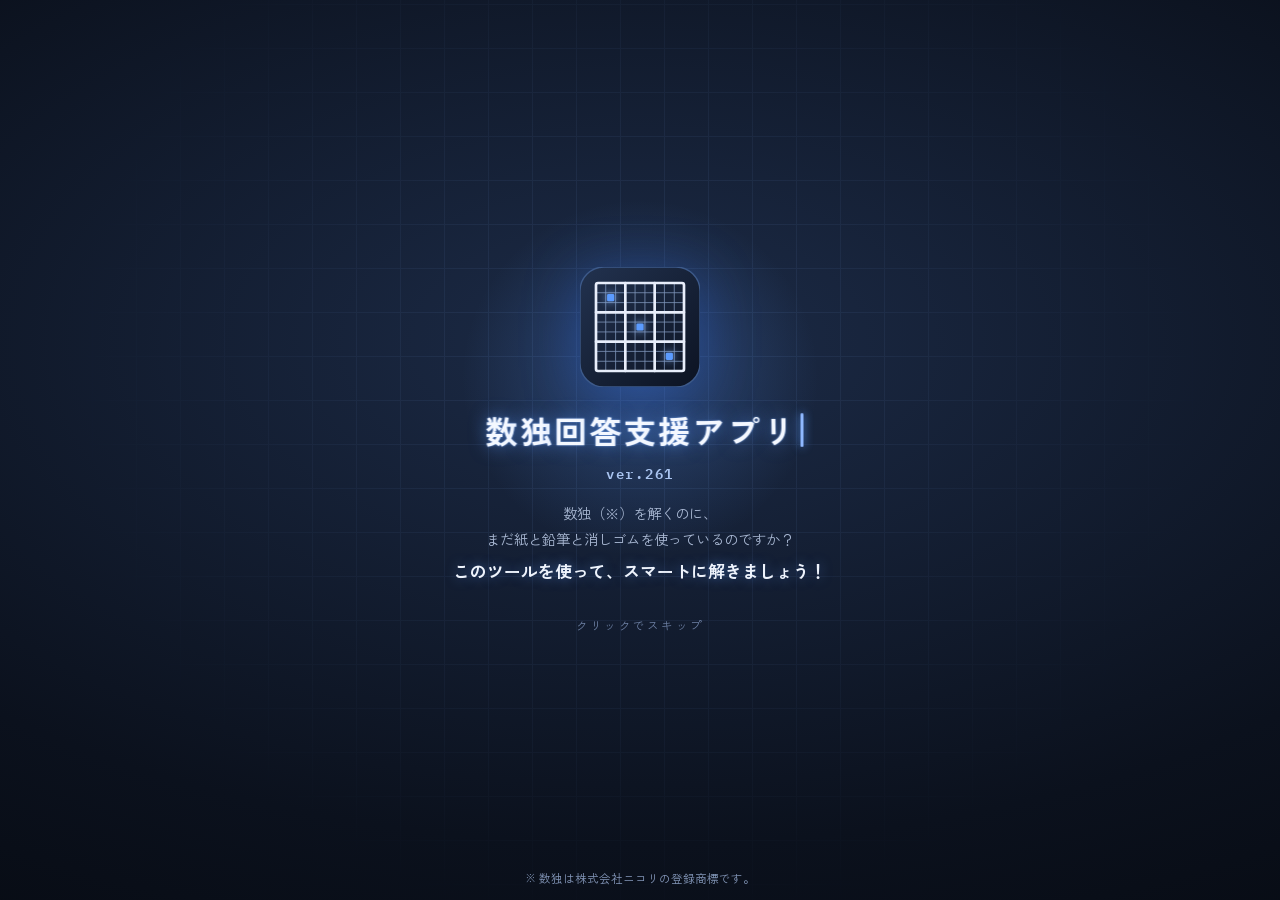
==== commit a041eb19: "ver.261: ChatGPT追加仕様（ver.258〜260）の見直し8点を反映 - 控える設定の注記をパソコンでも表示し、「注目するマス」「答えと理由」は薄くしない - ヒントの「？」の説明を " ====
--- a/index.html
+++ b/index.html
@@ -812,8 +812,6 @@
   margin: 0 0 2px; font-size: .78rem; font-weight: 700; color: var(--muted);
 }
 .path-explain-section > p:last-child { margin: 0; }
-#hint-menu .hm-desc-block { margin: 0 0 6px; }
-#hint-menu .hm-desc-block:last-child { margin-bottom: 0; }
 
 /* 完成時は「次へ」が「最初から見る」に変わる。狭い画面のみ間隔を縮める。 */
 @media (max-width: 380px) {
@@ -822,7 +820,9 @@
 }
 
 /* ヒント一覧だけをスマホで固定オーバーレイ化。盤・本体のスクロール位置を変更しない。 */
-.hm-overlay-head, .hm-overlay-note { display: none; }
+.hm-overlay-head { display: none; }
+/* 控える設定の注記はパソコンでもスマホでも出す（控える設定がオフのときは hidden） */
+#hint-menu .hm-overlay-note { margin: 0 4px 6px; color: var(--muted); font-size: .75rem; }
 @media (max-width: 760px) {
   body.hint-overlay-open { overflow: hidden; }
   body.hint-overlay-open::before {
@@ -844,7 +844,6 @@
     display: block; padding: 5px 10px; border: 1px solid var(--line-cell); border-radius: 6px;
     background: var(--paper); color: var(--ink); font: inherit; font-weight: 700;
   }
-  #hint-menu .hm-overlay-note { display: block; margin: 0 4px 6px; color: var(--muted); font-size: .75rem; }
 }
 /* 控える設定の対象は淡く表示。ただし操作自体は従来どおり可能。 */
 #hint-menu .hm-go.hm-restrained { background: var(--hover); }
@@ -852,6 +851,8 @@
 #hint-menu .hm-go.hm-restrained .hm-no,
 #hint-menu .hm-go.hm-restrained .hm-lv { opacity: .48; }
 #hint-menu .hm-go.hm-restrained:focus-visible .hm-label { opacity: 1; }
+
+#hint-menu .hm-overlay-note[hidden] { display: none; }
 </style>
 
 <main>
@@ -872,7 +873,7 @@
   </div>
   <div class="ctx" id="ctx" role="menu" hidden></div>
   <aside class="side">
-  <div class="head"><h1>数独回答支援アプリ <small class="ver">ver.260</small><button type="button" class="btn sub small home-btn help-btn" id="tut-open" aria-label="使い方"><svg class="help-ico" viewBox="0 0 20 20" aria-hidden="true"><defs><linearGradient id="help-g" x1="0" y1="0" x2="0" y2="1"><stop offset="0" stop-color="#5aa0e6"/><stop offset="1" stop-color="#2f6fb5"/></linearGradient></defs><circle cx="10" cy="10" r="9" fill="url(#help-g)" stroke="#245a94" stroke-width="1"/><path d="M7.4 7.6a2.6 2.6 0 1 1 3.7 2.4c-.7.3-1.1.8-1.1 1.6v.4" fill="none" stroke="#fff" stroke-width="1.9" stroke-linecap="round"/><circle cx="10" cy="14.6" r="1.15" fill="#fff"/></svg></button></h1><div class="head-btns"><button type="button" class="btn sub small home-btn" id="home-btn" aria-label="ホーム（最初の画面）へ" hidden>🏠</button><button type="button" class="btn sub small home-btn" id="set-btn" aria-label="設定" hidden>⚙️</button></div></div>
+  <div class="head"><h1>数独回答支援アプリ <small class="ver">ver.261</small><button type="button" class="btn sub small home-btn help-btn" id="tut-open" aria-label="使い方"><svg class="help-ico" viewBox="0 0 20 20" aria-hidden="true"><defs><linearGradient id="help-g" x1="0" y1="0" x2="0" y2="1"><stop offset="0" stop-color="#5aa0e6"/><stop offset="1" stop-color="#2f6fb5"/></linearGradient></defs><circle cx="10" cy="10" r="9" fill="url(#help-g)" stroke="#245a94" stroke-width="1"/><path d="M7.4 7.6a2.6 2.6 0 1 1 3.7 2.4c-.7.3-1.1.8-1.1 1.6v.4" fill="none" stroke="#fff" stroke-width="1.9" stroke-linecap="round"/><circle cx="10" cy="14.6" r="1.15" fill="#fff"/></svg></button></h1><div class="head-btns"><button type="button" class="btn sub small home-btn" id="home-btn" aria-label="ホーム（最初の画面）へ" hidden>🏠</button><button type="button" class="btn sub small home-btn" id="set-btn" aria-label="設定" hidden>⚙️</button></div></div>
   <section class="start" id="start" data-page="home">
     <div class="home-menu p-home">
       <button type="button" class="home-big" id="go-make"><span class="hb-icon" aria-hidden="true">✏️</span><span class="hb-text">問題を作る・登録する<small>自分で作る・自動で作る・修正する・ファイルを読み込む</small></span></button>
@@ -1100,8 +1101,8 @@
   </div>
   <div class="confirm" id="path-confirm" role="alertdialog" aria-labelledby="path-confirm-msg" hidden>
     <p id="path-confirm-msg">正解への道筋を、どこから見ますか？</p>
-    <label class="path-choice-setting"><input type="checkbox" id="path-allow-answers"> 論理で進めない場合は正解データも使って最後まで表示する</label>
-    <p class="path-choice-note">チェックしない場合、論理的に導ける手順だけを表示します。</p>
+    <label class="path-choice-setting"><input type="checkbox" id="path-allow-answers"> 解き方で進めないときは、正解データも使って最後まで見る</label>
+    <p class="path-choice-note">チェックしないときは、解き方で進められる所まで見せます。止まった所から「正解データも使って続ける」も選べます。</p>
     <button type="button" id="path-from-start">問題の最初から</button>
     <button type="button" id="path-from-now">今の盤から</button>
     <button type="button" id="path-cancel">キャンセル</button>
@@ -1501,7 +1502,7 @@
   //
   // ★ レベルや時間の調整は、このファイルだけを書きかえればよい ★
   //   ここで決めたことは、次のすべてにそのまま使われる。
-  //   ・ヒントメニューの★の数と並び順（08-highlight-hintmenu-view.js）
+  //   ・ヒントメニューの★の数と並び順、「？」の説明（08-highlight-hintmenu-view.js）・正解への道筋の説明（08a-path.js）
   //   ・ヒントポイント、「ヒントを控える」の判定、「答えと理由」の理由のレベル（10-hints-advanced.js）
   //   ・目標完成時間（03-solve-modes.js）
   //   ・自動作成の難易度分けと、難易度の説明文（15-puzzle-maker.js・16-generator.js）
@@ -1510,25 +1511,43 @@
 
   // 解き方とヒントのレベル。name はヒントメニューの名前と同じにする。
   // 自動作成と目標時間の計算では、1手ごとにレベルの低いものから順に試す（同じレベルの中はこの並び順）。
+  // desc はヒントメニューの「？」と正解への道筋に出す説明（説明を直すときもここだけ）。
   // 新しい解き方を足すときは、ここに1行足し、15-puzzle-maker.js の SOLVERS に同じ名前の計算を足す。
   const TECHNIQUES = [
-    { name: "注目するマス", lv: 1 },  // シングル（そのマスに入る数字が1つだけ／そこにしか入らない）
-    { name: "ポインティング", lv: 2 },
-    { name: "クレーミング", lv: 2 },
-    { name: "2つの数字のペア", lv: 2 },
-    { name: "3つの数字の組", lv: 3 },
-    { name: "Xウイング", lv: 3 },
-    { name: "スカイスクレイパー", lv: 3 },
-    { name: "4つの数字の組", lv: 4 },
-    { name: "ソードフィッシュ", lv: 4 },
-    { name: "XYウイング", lv: 4 },
-    { name: "XYZウイング", lv: 4 },
-    { name: "唯一解の原則", lv: 4 },
-    { name: "シンプルカラーリング", lv: 5 },
-    { name: "リモートペア", lv: 5 },
-    { name: "XYチェーン", lv: 5 },
-    { name: "チェーン", lv: 5 },
-    { name: "背理法", lv: 6 },
+    { name: "注目するマス", lv: 1,
+      desc: "次に考えるとよいマスに色を付けます。盤を変えずにもう一度選ぶと「次に注目するマス」になり、別のマスを示します" },  // シングル（そのマスに入る数字が1つだけ／そこにしか入らない）
+    { name: "ポインティング", lv: 2,
+      desc: "ブロックの中で1つの行（列）にしか入らない数字と、それでブロックの外から消せる候補を示します" },
+    { name: "クレーミング", lv: 2,
+      desc: "行（列）の中で1つのブロックにしか入らない数字と、それでそのブロックの中から消せる候補を示します" },
+    { name: "2つの数字のペア", lv: 2,
+      desc: "隠れペア（2つの数字が同じ2マスにしか入らない）と、ネイキッドペア（候補が同じ2つだけのマスが2つある）を、組ごとに色分けします" },
+    { name: "3つの数字の組", lv: 3,
+      desc: "隠れた3つの組と、ネイキッド3つの組（3マスの候補を合わせると3つの数字だけ）を、消せる候補と一緒に示します" },
+    { name: "Xウイング", lv: 3,
+      desc: "2つの行（列）で長方形の角にしか入らない数字と、それで消せる候補を示します" },
+    { name: "スカイスクレイパー", lv: 3,
+      desc: "2か所にしか入らない行（列）を2本使い、端どうしの両方から見えるマスの候補を消します" },
+    { name: "4つの数字の組", lv: 4,
+      desc: "3つの組と同じ考え方を、4つの数字と4マスで使います" },
+    { name: "ソードフィッシュ", lv: 4,
+      desc: "Xウイングを3つの行（列）に広げたものです" },
+    { name: "XYウイング", lv: 4,
+      desc: "候補が2つのマス3つ（AB・AC・BC）を使い、両端から見えるマスのCを消します。Y-Wingとも呼びます" },
+    { name: "XYZウイング", lv: 4,
+      desc: "軸のマスの候補が3つ（ABC）のXYウイングです。3マスすべてから見えるマスのCを消します" },
+    { name: "唯一解の原則", lv: 4,
+      desc: "ユニークレクタングル。2つのブロックにまたがる長方形の4マスが同じ2つの候補だけになると答えが2通りになってしまうので、そうならないように候補を消します" },
+    { name: "シンプルカラーリング", lv: 5,
+      desc: "ある数字が2か所にしか入らない所をたどって2色で塗り、どちらかの色が正解になることを使って候補を消します" },
+    { name: "リモートペア", lv: 5,
+      desc: "候補が同じ2つのマスが4つ以上つながるとき、交互に入る数字を使って候補を消します" },
+    { name: "XYチェーン", lv: 5,
+      desc: "候補が2つのマスを鎖のようにつなぎ、鎖の両端から見えるマスの候補を消します。順番を番号で示します" },
+    { name: "チェーン", lv: 5,
+      desc: "「2か所にしか入らない数字」と「候補が2つのマス」を交互につなぎ、両端のどちらかが正しいことを使って候補を消します" },
+    { name: "背理法", lv: 6,
+      desc: "候補が2つのマスに片方を仮に入れ、ほかの解き方で進めます。矛盾が出たらもう一方が答えだと分かります（仮定は重ねません）" },
   ];
   const TECH_LV = Object.fromEntries(TECHNIQUES.map((t) => [t.name, t.lv]));
 
@@ -3521,29 +3540,33 @@
   }
   // ヒントボタンでヒントの種類を選ぶメニューを開く（種類はこの一覧に足せば増やせる）
   const hintKinds = [
-    // ★の数（レベル）は 01a-levels.js の TECHNIQUES で決まり、メニューはレベルの順に並ぶ（label を TECHNIQUES の name と同じにする）
+    // ★の数（レベル）と「？」の説明は 01a-levels.js の TECHNIQUES で決まり、メニューはレベルの順に並ぶ（label を TECHNIQUES の name と同じにする）
+    // 解き方でない「ヒントを消す」「答えと理由」だけは、説明をここに書く
     { label: "ヒントを消す", desc: "表示しているヒントの色と説明を消します", run: () => {} },
-    { label: "注目するマス", desc: "次に考えるとよいマスに色を付けます。盤を変えずにもう一度選ぶと「次に注目するマス」になり、別のマスを示します", run: () => runHint(false) },
-    { label: "ポインティング", desc: "ブロックの中で1つの行（列）にしか入らない数字と、それでブロックの外から消せる候補を示します", run: () => showBoxLine("pointing") },
-    { label: "クレーミング", desc: "行（列）の中で1つのブロックにしか入らない数字と、それでそのブロックの中から消せる候補を示します", run: () => showBoxLine("claiming") },
-    { label: "2つの数字のペア", desc: "隠れペア（2つの数字が同じ2マスにしか入らない）と、ネイキッドペア（候補が同じ2つだけのマスが2つある）を、組ごとに色分けします", run: () => showPairs(2) },
-    { label: "3つの数字の組", desc: "隠れた3つの組と、ネイキッド3つの組（3マスの候補を合わせると3つの数字だけ）を、消せる候補と一緒に示します", run: () => showSubsets(3) },
-    { label: "Xウイング", desc: "2つの行（列）で長方形の角にしか入らない数字と、それで消せる候補を示します", run: () => showXWing() },
-    { label: "スカイスクレイパー", desc: "2か所にしか入らない行（列）を2本使い、端どうしの両方から見えるマスの候補を消します", run: () => showSkyscraper() },
-    { label: "4つの数字の組", desc: "3つの組と同じ考え方を、4つの数字と4マスで使います", run: () => showSubsets(4) },
-    { label: "ソードフィッシュ", desc: "Xウイングを3つの行（列）に広げたものです", run: () => showSwordfish() },
-    { label: "XYウイング", desc: "候補が2つのマス3つ（AB・AC・BC）を使い、両端から見えるマスのCを消します。Y-Wingとも呼びます", run: () => showWing(false) },
-    { label: "XYZウイング", desc: "軸のマスの候補が3つ（ABC）のXYウイングです。3マスすべてから見えるマスのCを消します", run: () => showWing(true) },
-    { label: "唯一解の原則", desc: "ユニークレクタングル。2つのブロックにまたがる長方形の4マスが同じ2つの候補だけになると答えが2通りになってしまうので、そうならないように候補を消します", run: () => showUR() },
-    { label: "シンプルカラーリング", desc: "ある数字が2か所にしか入らない所をたどって2色で塗り、どちらかの色が正解になることを使って候補を消します", run: () => showColoring() },
-    { label: "リモートペア", desc: "候補が同じ2つのマスが4つ以上つながるとき、交互に入る数字を使って候補を消します", run: () => showRemotePair() },
-    { label: "XYチェーン", desc: "候補が2つのマスを鎖のようにつなぎ、鎖の両端から見えるマスの候補を消します。順番を番号で示します", run: () => showXYChain() },
-    { label: "チェーン", desc: "「2か所にしか入らない数字」と「候補が2つのマス」を交互につなぎ、両端のどちらかが正しいことを使って候補を消します", run: () => showChain() },
-    { label: "背理法", desc: "候補が2つのマスに片方を仮に入れ、すべての論理解法で進めます。矛盾が出たらもう一方が答えだと分かります（仮定は重ねません）", run: () => showContradiction() },
+    { label: "注目するマス", notTech: true, run: () => runHint(false) },
+    { label: "ポインティング", run: () => showBoxLine("pointing") },
+    { label: "クレーミング", run: () => showBoxLine("claiming") },
+    { label: "2つの数字のペア", run: () => showPairs(2) },
+    { label: "3つの数字の組", run: () => showSubsets(3) },
+    { label: "Xウイング", run: () => showXWing() },
+    { label: "スカイスクレイパー", run: () => showSkyscraper() },
+    { label: "4つの数字の組", run: () => showSubsets(4) },
+    { label: "ソードフィッシュ", run: () => showSwordfish() },
+    { label: "XYウイング", run: () => showWing(false) },
+    { label: "XYZウイング", run: () => showWing(true) },
+    { label: "唯一解の原則", run: () => showUR() },
+    { label: "シンプルカラーリング", run: () => showColoring() },
+    { label: "リモートペア", run: () => showRemotePair() },
+    { label: "XYチェーン", run: () => showXYChain() },
+    { label: "チェーン", run: () => showChain() },
+    { label: "背理法", run: () => showContradiction() },
     { label: "答えと理由", desc: "入る数字と、その理由を教えます。すぐ決まるマスがなければ、上級の解き方で候補を消してから答えを示します（背理法が必要なら答えだけ示します）", run: () => runHint(true) },
   ];
   // レベルを付け、レベルの順に並べ直す（「ヒントを消す」は一番上、「答えと理由」は一番下のまま）
-  hintKinds.forEach((k) => { if (TECH_LV[k.label]) k.lv = TECH_LV[k.label]; });
+  hintKinds.forEach((k) => {
+    const t = TECHNIQUES.find((x) => x.name === k.label);
+    if (t) { k.lv = t.lv; k.desc = t.desc || ""; }
+  });
   {
     const leveled = hintKinds.filter((k) => k.lv).sort((x, y) => x.lv - y.lv);
     let n = 0;
@@ -3563,7 +3586,7 @@
   hintOverlayHead.append(hintOverlayTitle, hintOverlayClose);
   const hintOverlayNote = document.createElement("p");
   hintOverlayNote.className = "hm-overlay-note";
-  hintOverlayNote.textContent = "薄い表示は控える設定の対象です（選ぶと確認できます）。";
+  hintOverlayNote.textContent = "薄い表示は、設定で控えているヒントです（選ぶと確認画面が出ます）。「注目するマス」「答えと理由」は、選んだときに示す手のレベルで判断します。";
   hintMenu.append(hintOverlayHead, hintOverlayNote);
   hintOverlayClose.addEventListener("click", () => { closeHintMenu(); hintBtn.focus({ preventScroll: true }); });
   // ヒントを控える設定: 控えるレベル以下のヒントは「もう少しがんばりましょう」を出し、「それでもヒントを見る」で表示する
@@ -3622,27 +3645,18 @@
     q.setAttribute("aria-expanded", "false");
     const desc = document.createElement("div");
     desc.className = "hm-desc";
-    // 「？」の説明は道筋と同じ「解法 → 注目する場所 → 実行する操作」の順。
-    // ヒントボタン自体の文字数・配置は変えず、詳細を開いたときだけ表示する。
-    const hintHelp = (label) => {
-      if (label === "ヒントを消す") return ["現在表示されているヒント", "色と説明を消します"];
-      if (label === "注目するマス") return ["次に考えるとよいマス", "色が付いたマスを手がかりに考えます"];
-      if (label === "答えと理由") return ["ヒントが示すマスや候補", "示された理由を確認し、数字の確定または候補の除外を考えます"];
-      if (label === "背理法") return ["仮に数字を置くマスと、矛盾する場所", "仮定から矛盾を確認し、候補を除外または確定します"];
-      return ["ヒント実行後に盤上で色が付いたマス・候補", "表示された根拠を確認し、除外できる候補を判断します"];
-    };
-    const [focus, action] = hintHelp(k.label);
-    for (const [title, value] of [["解法", k.desc], ["注目する場所", focus], ["実行する操作", action]]) {
-      const block = document.createElement("div");
-      block.className = "hm-desc-block";
+    // 「？」の説明。解き方には道筋と同じ「解き方」の見出しを付ける。
+    // 解き方でない項目（ヒントを消す・注目するマス・答えと理由）は見出しなしの1文。説明の文は 01a-levels.js（TECHNIQUES）
+    const isTech = !!k.lv && !k.notTech;
+    if (isTech) {
       const h = document.createElement("p");
       h.className = "hm-desc-label";
-      h.textContent = title;
-      const d = document.createElement("span");
-      d.textContent = value;
-      block.append(h, d);
-      desc.appendChild(block);
-    }
+      h.textContent = "解き方";
+      desc.appendChild(h);
+    }
+    const d = document.createElement("span");
+    d.textContent = k.desc;
+    desc.appendChild(d);
     desc.hidden = true;
     q.addEventListener("click", () => {
       const open = desc.hidden;
@@ -3693,9 +3707,11 @@
     if (fl) fl.textContent = focusState.seen.size && focusState.sig === focusSig() ? "次に注目するマス" : "注目するマス";
     // 控える設定はメニューを開くたびに反映。押せなくはせず、従来の確認画面を使う。
     const restricted = hintLimit();
+    hintOverlayNote.hidden = !restricted;
     hintMenu.querySelectorAll(".hm-go").forEach((b) => {
       const kind = hintKinds.find((k) => k.label === b.dataset.kind);
-      const isRestrained = !!(restricted && kind && kind.lv && kind.lv <= restricted);
+      // 「注目するマス」「答えと理由」は、選んだときに示す手のレベルで判断するので薄くしない（確認画面は従来どおり出る）
+      const isRestrained = !!(restricted && kind && kind.lv && !kind.notTech && kind.lv <= restricted);
       b.classList.toggle("hm-restrained", isRestrained);
       if (isRestrained) b.setAttribute("aria-description", "控える設定の対象です。選ぶと確認画面が出ます。");
       else b.removeAttribute("aria-description");
@@ -3825,6 +3841,7 @@
   // ===== 08a-path.js：正解への道筋（表示方法変更のメニューから）=====
   // （src/js/ の全ファイルで1つの (function () { … })(); になる。まとめ方は tools/build.py）
   // 正解までの解き方を1ページずつ見せる。盤と解説だけの画面で、「前へ」「次へ」「閉じる」で動かす。
+  // 最後のページの「次へ」は、完成なら「最初から見る」、論理で止まったなら「正解データも使って続ける」になる。
   // ページの中身（どの解き方で、どのマスが決まり、どの候補が消えるか）は 15-puzzle-maker.js の solvePath() が作る。
   // ここは見せるだけ。回答中の盤・ヒントの回数・目標時間には何も触らない（タイマーは見ている間だけ止める）。
   const pathView = document.getElementById("path-view"), pathBoard = document.getElementById("path-board");
@@ -3891,7 +3908,7 @@
     if (falseOff >= 0) {
       pathConfirm.hidden = true;
       workMsg.classList.add("err");
-      workMsg.textContent = `${cellNm(falseOff)}で正解の候補が除外されています。候補を戻してから選ぶか、「問題の最初から」を選んでください。`;
+      workMsg.textContent = `${cellNm(falseOff)}で正解の候補が消えています。候補を戻してから選ぶか、「問題の最初から」を選んでください。`;
       return;
     }
     startPath(v, true, off);
@@ -3906,6 +3923,8 @@
       if (!hintEngine) hintEngine = sudokuGen({ postMessage() {} }, GEN_RULES);
       path = hintEngine.solvePath(v, solution.sol, { off, allowAnswers: pathAllowAnswers.checked });
       path.fromNow = fromNow;
+      path.start = v;
+      path.startOff = off;
       path.given = boardGivens();
       pathAt = 0;
       pathProofActive = null;
@@ -3927,11 +3946,32 @@
   }
   document.getElementById("path-close").addEventListener("click", closePath);
   pathPrev.addEventListener("click", () => { if (path && pathAt > 0) { pathAt--; pathProofActive = null; drawPath(); } });
-  pathNext.addEventListener("click", () => { if (!path) return; if (pathAt >= path.pages.length && path.solved) pathAt = 0; else if (pathAt < path.pages.length) pathAt++; else return; pathProofActive = null; drawPath(); });
+  pathNext.addEventListener("click", () => {
+    if (!path) return;
+    if (pathAt < path.pages.length) pathAt++;
+    else if (path.solved) pathAt = 0;  // 完成：「最初から見る」
+    else if (path.logicalOnly) return continueWithAnswers();  // 止まった：「正解データも使って続ける」
+    else return;
+    pathProofActive = null;
+    drawPath();
+  });
+  // 論理で止まったページから、同じ始まりで正解データも使う道筋を作り直し、止まったページの続きから見せる
+  // （正解データは進めなくなったときだけ使うので、止まるまでのページは同じになる）
+  function continueWithAnswers() {
+    const at = path.pages.length;
+    const next = hintEngine.solvePath(path.start, solution.sol, { off: path.startOff, allowAnswers: true });
+    Object.assign(next, { fromNow: path.fromNow, given: path.given, start: path.start, startOff: path.startOff });
+    path = next;
+    pathAt = Math.min(at, path.pages.length);
+    pathProofActive = null;
+    drawPath();
+    pathNext.focus({ preventScroll: true });
+  }
   document.addEventListener("keydown", (e) => {
     if (pathView.hidden) return;
     if (e.key === "Escape") closePath();
-    else if (e.key === "ArrowRight") pathNext.click();
+    // 最後のページでは → キーで「最初から見る」「正解データも使って続ける」を押さない（ボタンだけで選ぶ）
+    else if (e.key === "ArrowRight") { if (path && pathAt < path.pages.length) pathNext.click(); }
     else if (e.key === "ArrowLeft") pathPrev.click();
   });
 
@@ -3989,7 +4029,7 @@
   // 解き方の説明（ヒントメニューの説明と同じ文）
   const techDesc = (name) => (hintKinds.find((k) => k.label === name) || {}).desc || "";
   const goneText = (list) => list.map((x) => `${cellNm(x.i)}の「${digitsOf(x.m).join("・")}」`).join("、");
-  // ヒントメニューと同じ情報の順序で、盤面の説明を整理する。ボタンの寸法・配置は変えない。
+  // 説明は「解き方」「見る所」「すること」の3つの見出しに分ける。
   const pathSection = (label, html) => {
     const block = document.createElement("div");
     block.className = "path-explain-section";
@@ -4006,10 +4046,11 @@
     const pages = path.pages, total = pages.length;
     const given = path.given;
     pathPrev.disabled = pathAt === 0;
-    // 完成したときだけ「次へ」を「最初から見る」に切り替え、ボタン数を増やさない。
-    const complete = pathAt >= total && path.solved;
-    pathNext.textContent = complete ? "最初から見る" : "次へ ▶";
-    pathNext.disabled = pathAt >= total && !complete;
+    // 最後のページでは「次へ」を、完成なら「最初から見る」、論理で止まったなら「正解データも使って続ける」に切り替える（ボタン数は増やさない）
+    const atEnd = pathAt >= total;
+    const canContinue = atEnd && !path.solved && path.logicalOnly;
+    pathNext.textContent = !atEnd ? "次へ ▶" : path.solved ? "最初から見る" : canContinue ? "正解データも使って続ける" : "次へ ▶";
+    pathNext.disabled = atEnd && !path.solved && !canContinue;
     pathText.textContent = "";
     const say = (html) => { const p = document.createElement("p"); p.innerHTML = html; pathText.appendChild(p); };
     const esc = (t) => String(t).replace(/[&<>"]/g, (c) => ({ "&": "&amp;", "<": "&lt;", ">": "&gt;", '"': "&quot;" })[c]);
@@ -4019,7 +4060,7 @@
       const last = pages[total - 1];
       drawPathBoard(last.after, { given });
       pathHead.textContent = `${total}／${total}　${path.solved ? "完成" : "ここまで"}`;
-      say(path.solved ? "これですべてのマスが埋まりました。「最初から見る」で、正解への道筋を初めから確認できます。" : (path.logicalOnly ? "ここから先は、利用できる論理手順では進められませんでした。必要なら最初の画面で「正解データも使う」を選んでください。" : "ここから先は、この道筋では進められませんでした。"));
+      say(path.solved ? "これですべてのマスが埋まりました。「最初から見る」で、正解への道筋を初めから確認できます。" : (path.logicalOnly ? "ここから先は、解き方（2段までの仮定を含む）では進められませんでした。「正解データも使って続ける」を押すと、正解から1マスずつ決めて、最後まで見られます。" : "ここから先は、この道筋では進められませんでした。"));
       return;
     }
     const pg = pages[pathAt];
@@ -4027,9 +4068,9 @@
     if (pg.kind === "start") {
       drawPathBoard(pg.before, { gone: pg.gone, given });
       pathHead.textContent = `${no}　問題の数字で候補を消す`;
-      pathSection("解法", "確定済みの数字から、同じ行・列・ブロックに入れられない候補を除外します。");
-      pathSection("注目する場所", path.fromNow ? "今の盤の確定数字と、除外済み候補を確認します。" : "問題の最初から入っている数字に注目します。");
-      pathSection("実行する操作", "赤い丸の候補を除外します。残った小さな数字が候補です。");
+      pathSection("解き方", "盤に入っている数字と同じ行・列・ブロックのマスからは、その数字の候補を消せます。");
+      pathSection("見る所", path.fromNow ? "今の盤の数字と、もう消してある候補です（消した候補も引き継ぎます）。" : "問題の最初から入っている数字です。");
+      pathSection("すること", "赤い丸の候補を消します。残った小さな数字が、そのマスに入る可能性のある数字（候補）です。");
     } else if (pg.kind === "single") {
       const placed = pg.placed.map((x) => ({ ...x, g: 0 }));
       drawPathBoard(pg.before, { placed, given });
@@ -4038,18 +4079,18 @@
         box: [2, "ブロックに注目", "ブロックの中で、ある数字を入れられるマスが1つしかなければ、その数字はそのマスに決まります。"],
         cell: [-1, "マスに注目", "候補が1つしか残っていないマスは、その数字に決まります。"] }[pg.key];
       pathHead.textContent = `${no}　${K[1]}（シングル ★）`;
-      pathSection("解法", esc(K[2]));
-      pathSection("注目する場所", pg.placed.map((x) => esc(K[0] < 0 ? cellNm(x.i) : `${unitNm(K[0], x.unit)} → ${cellNm(x.i)}`)).join("、"));
-      pathSection("実行する操作", pg.placed.map((x) => esc(`${cellNm(x.i)}を「${x.d}」に確定`)).join("、") + `。${sw(0)}の数字で表示しています。確定した数字は同じ行・列・ブロックの候補から除外されます。`);
+      pathSection("解き方", esc(K[2]));
+      pathSection("見る所", pg.placed.map((x) => esc(K[0] < 0 ? cellNm(x.i) : `${unitNm(K[0], x.unit)} → ${cellNm(x.i)}`)).join("、"));
+      pathSection("すること", pg.placed.map((x) => esc(`${cellNm(x.i)}に「${x.d}」`)).join("、") + `を入れます。${sw(0)}の数字で埋めました。入れた数字は、同じ行・列・ブロックの候補から消えます。`);
     } else if (pg.kind === "tech") {
       const gone = pg.groups.flatMap((g, n) => g.gone.map((x) => ({ ...x, g: n })));
       const basis = pg.groups.map((g, n) => ({ cells: g.basis, g: n }));
       drawPathBoard(pg.before, { gone, basis, given });
       pathHead.textContent = `${no}　${pg.tech}（${"★".repeat(pg.lv)}）`;
-      pathSection("解法", "シングルでは進めないため、次の解法を使います。" + esc(techDesc(pg.tech)));
-      pathSection("注目する場所", pg.groups.map((g, n) => g.basis.length ? `${sw(n)}のマス（${esc(g.basis.map(cellNm).join("・"))}）` : "候補の配置").join("、"));
-      pathSection("実行する操作", pg.groups.map((g, n) => `${sw(n)}：${esc(goneText(g.gone))}を除外します。`).join("<br>") + "赤い丸が除外する候補です。確定するマスは次のページで表示します。");
-      if (pg.groups.length > 1) say("同じ解法を使う複数の組は、色を分けて表示しています。");
+      pathSection("解き方", "シングルで決まるマスがないので、次にやさしい解き方を使います。" + esc(techDesc(pg.tech)) + "。");
+      pathSection("見る所", pg.groups.map((g, n) => g.basis.length ? `${sw(n)}のマス（${esc(g.basis.map(cellNm).join("・"))}）` : "候補の配置").join("、"));
+      pathSection("すること", pg.groups.map((g, n) => `${sw(n)}：${esc(goneText(g.gone))}を消します。`).join("<br>") + "<br>赤い丸が消す候補です。消した結果、決まるマスは次のページで埋めます。");
+      if (pg.groups.length > 1) say("同じ解き方を使える所がいくつかあるので、組ごとに色を分けています。");
     } else if (pg.kind === "contra") {
       // 背理法。depth 1 = 1回の仮定、depth 2 = 仮定の中でもう1回仮定する（2段の仮定）
       const whatOf = (w) => !w ? "矛盾が出ます"
@@ -4061,29 +4102,29 @@
       drawPathBoard(pg.before, { gone: pg.gone.map((x) => ({ ...x, g: 0 })), basis, given });
       pathHead.textContent = `${no}　背理法${deep ? "（2段の仮定）" : ""}（${"★".repeat(TECH_LV["背理法"])}）`;
       const all = digitsOf(pg.before.cand[pg.i]);
-      pathSection("解法", "ほかの解法で進めないため、仮に数字を置いて矛盾が起こるか調べる背理法を使います。");
-      pathSection("注目する場所", esc(`${cellNm(pg.i)}の候補「${all.join("・")}」を調べます。`));
+      pathSection("解き方", "ほかの解き方では進めないので、仮に数字を置いて、矛盾が出るか確かめます（背理法）。");
+      pathSection("見る所", esc(`${cellNm(pg.i)}の候補「${all.join("・")}」です。`));
       let proofExplanation;
       if (!deep) {
-        proofExplanation = `もし${esc(cellNm(pg.i))}（${sw(0)}）が「${pg.d}」なら、推論を進めると${esc(whatOf(pg.why))}${cellOf(pg.why).length ? `（${sw(1)}）` : ""}。`;
+        proofExplanation = `もし${esc(cellNm(pg.i))}（${sw(0)}）が「${pg.d}」だとすると、解き進めていくと${esc(whatOf(pg.why))}${cellOf(pg.why).length ? `（${sw(1)}）` : ""}。`;
       } else {
-        proofExplanation = `もし${esc(cellNm(pg.i))}（${sw(0)}）が「${pg.d}」なら、推論後に${esc(cellNm(pg.j))}（${sw(1)}）は「${pg.a}」か「${pg.b}」になります。` +
-          esc(`さらに仮定すると「${pg.a}」なら${whatOf(pg.whyA)}、「${pg.b}」なら${whatOf(pg.whyB)}。両方で矛盾します。`);
+        proofExplanation = `もし${esc(cellNm(pg.i))}（${sw(0)}）が「${pg.d}」だとすると、解き進めた盤で${esc(cellNm(pg.j))}（${sw(1)}）は「${pg.a}」か「${pg.b}」になります。` +
+          esc(`そこでもう一度仮に置くと、「${pg.a}」なら${whatOf(pg.whyA)}。「${pg.b}」なら${whatOf(pg.whyB)}。どちらでも矛盾します。`);
       }
       const rest = pg.left || [];
-      const result = esc(`このため、${cellNm(pg.i)}の「${pg.d}」を候補から除外します` + (rest.length === 1 ? `。残る「${rest[0]}」に確定します。` : `（残りは「${rest.join("・")}」）。`));
-      pathSection("実行する操作", proofExplanation + " " + result);
+      const result = esc(`これは矛盾なので、${cellNm(pg.i)}の候補から「${pg.d}」を消します` + (rest.length === 1 ? `。残るのは「${rest[0]}」だけなので、「${rest[0]}」に決まります。` : `（残りは「${rest.join("・")}」）。`));
+      pathSection("すること", proofExplanation + " " + result);
       // 仮定後の実際の推論手順。各ボタンでその直後の盤面を確認できる。
       const branches = deep
-        ? [{ key: "outer", title: "最初の仮定からの推論", steps: pg.outerTrace || [] },
+        ? [{ key: "outer", title: "最初の仮定から解き進めた手順", steps: pg.outerTrace || [] },
            { key: "a", title: `2段目「${pg.a}」の場合`, steps: pg.traceA || [] },
            { key: "b", title: `2段目「${pg.b}」の場合`, steps: pg.traceB || [] }]
-        : [{ key: "main", title: "仮定から矛盾までの推論", steps: pg.trace || [] }];
+        : [{ key: "main", title: "仮定から矛盾までに解き進めた手順", steps: pg.trace || [] }];
       const detail = document.createElement("details");
       detail.className = "path-proof";
       detail.open = !!pathProofActive;
       const caption = document.createElement("summary");
-      caption.textContent = "矛盾に至る途中の手順を表示";
+      caption.textContent = "矛盾が出るまでの手順を見る";
       detail.appendChild(caption);
       for (const branch of branches) {
         const h = document.createElement("p");
@@ -4092,7 +4133,7 @@
         detail.appendChild(h);
         if (!branch.steps.length) {
           const empty = document.createElement("p");
-          empty.textContent = "仮定直後に矛盾が見つかりました。";
+          empty.textContent = "仮に置いたすぐ後に矛盾が出ました。";
           detail.appendChild(empty);
         }
         branch.steps.forEach((step, i) => {
@@ -4101,7 +4142,7 @@
           btn.className = "path-proof-step";
           btn.dataset.proofBranch = branch.key;
           btn.dataset.proofStep = String(i);
-          btn.textContent = `${i + 1}. ${step.kind === "single" ? `${cellNm(step.i)}を「${step.d}」に確定` : `${step.tech || "候補除外"}：${cellNm(step.i)}の「${digitsOf(step.m).join("・")}」を除外`}`;
+          btn.textContent = `${i + 1}. ${step.kind === "single" ? `${cellNm(step.i)}に「${step.d}」を入れる` : `${step.tech || "候補を消す"}：${cellNm(step.i)}の「${digitsOf(step.m).join("・")}」を消す`}`;
           btn.setAttribute("aria-pressed", String(!!pathProofActive && pathProofActive.branch === branch.key && pathProofActive.index === i));
           detail.appendChild(btn);
         });
@@ -4121,9 +4162,9 @@
     } else if (pg.kind === "answer") {
       drawPathBoard(pg.before, { placed: [{ i: pg.i, d: pg.d, g: 0 }], given });
       pathHead.textContent = `${no}　正解から決める`;
-      pathSection("解法", "正解データからの補完です。論理的に導いた手順ではありません。");
-      pathSection("注目する場所", esc(cellNm(pg.i)));
-      pathSection("実行する操作", esc(`${cellNm(pg.i)}を「${pg.d}」に確定します。`));
+      pathSection("解き方", "ここは、これまでの解き方や2段までの仮定（背理法）では決められないので、正解から決めます。");
+      pathSection("見る所", esc(cellNm(pg.i)));
+      pathSection("すること", esc(`${cellNm(pg.i)}に「${pg.d}」を入れます。`));
     }
   }
   // ===== 09-hints-basic.js：ヒント：ペア・3つの組・ポインティング・クレーミング =====
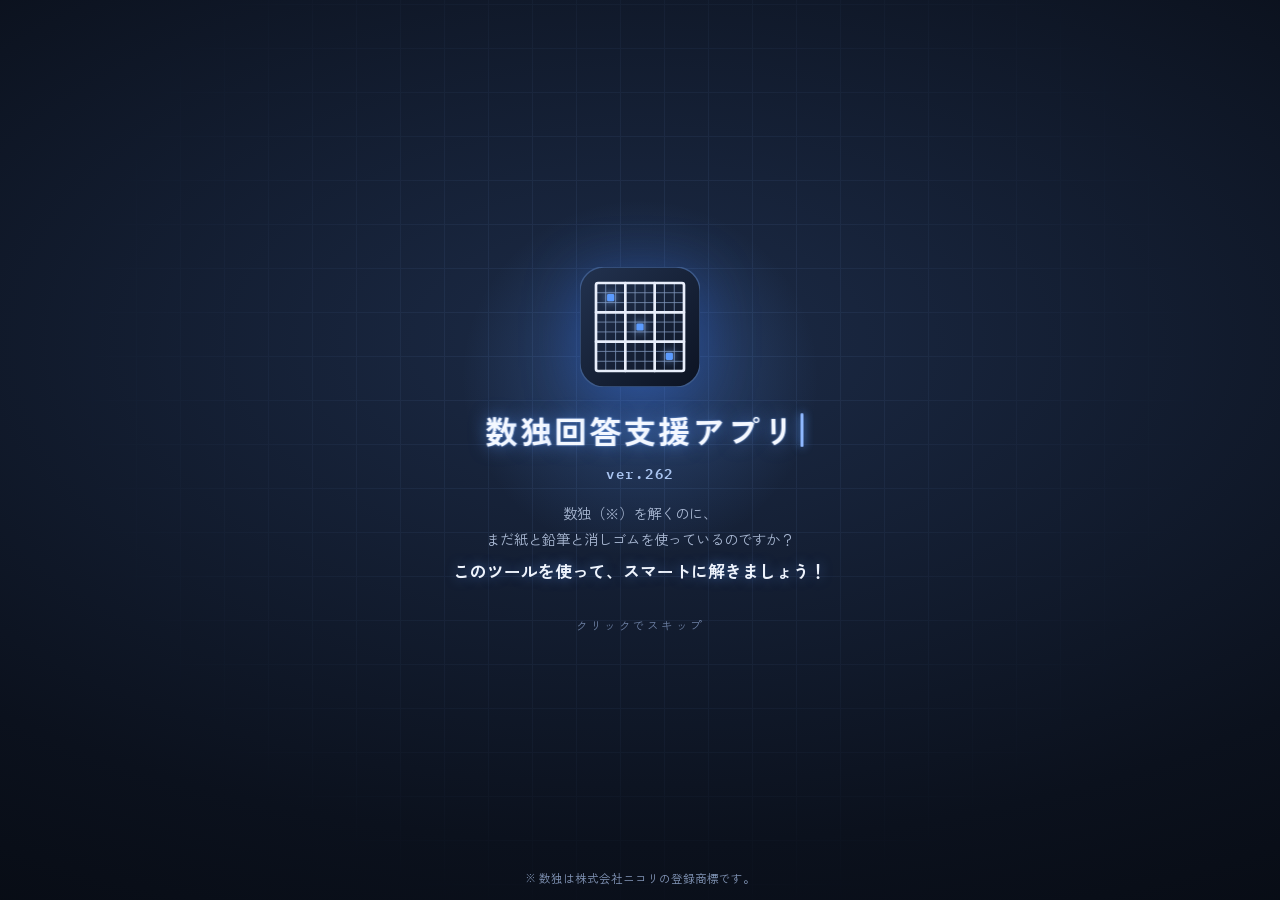
==== commit e1b5c914: "ver.262: ヒントに深い背理法（レベル7・目標20分）を追加 - 01a-levels.js に「深い背理法」（lv 7）と TARGET_SEC 7: 1200 を追加 - ヒントメニューに深" ====
--- a/index.html
+++ b/index.html
@@ -873,7 +873,7 @@
   </div>
   <div class="ctx" id="ctx" role="menu" hidden></div>
   <aside class="side">
-  <div class="head"><h1>数独回答支援アプリ <small class="ver">ver.261</small><button type="button" class="btn sub small home-btn help-btn" id="tut-open" aria-label="使い方"><svg class="help-ico" viewBox="0 0 20 20" aria-hidden="true"><defs><linearGradient id="help-g" x1="0" y1="0" x2="0" y2="1"><stop offset="0" stop-color="#5aa0e6"/><stop offset="1" stop-color="#2f6fb5"/></linearGradient></defs><circle cx="10" cy="10" r="9" fill="url(#help-g)" stroke="#245a94" stroke-width="1"/><path d="M7.4 7.6a2.6 2.6 0 1 1 3.7 2.4c-.7.3-1.1.8-1.1 1.6v.4" fill="none" stroke="#fff" stroke-width="1.9" stroke-linecap="round"/><circle cx="10" cy="14.6" r="1.15" fill="#fff"/></svg></button></h1><div class="head-btns"><button type="button" class="btn sub small home-btn" id="home-btn" aria-label="ホーム（最初の画面）へ" hidden>🏠</button><button type="button" class="btn sub small home-btn" id="set-btn" aria-label="設定" hidden>⚙️</button></div></div>
+  <div class="head"><h1>数独回答支援アプリ <small class="ver">ver.262</small><button type="button" class="btn sub small home-btn help-btn" id="tut-open" aria-label="使い方"><svg class="help-ico" viewBox="0 0 20 20" aria-hidden="true"><defs><linearGradient id="help-g" x1="0" y1="0" x2="0" y2="1"><stop offset="0" stop-color="#5aa0e6"/><stop offset="1" stop-color="#2f6fb5"/></linearGradient></defs><circle cx="10" cy="10" r="9" fill="url(#help-g)" stroke="#245a94" stroke-width="1"/><path d="M7.4 7.6a2.6 2.6 0 1 1 3.7 2.4c-.7.3-1.1.8-1.1 1.6v.4" fill="none" stroke="#fff" stroke-width="1.9" stroke-linecap="round"/><circle cx="10" cy="14.6" r="1.15" fill="#fff"/></svg></button></h1><div class="head-btns"><button type="button" class="btn sub small home-btn" id="home-btn" aria-label="ホーム（最初の画面）へ" hidden>🏠</button><button type="button" class="btn sub small home-btn" id="set-btn" aria-label="設定" hidden>⚙️</button></div></div>
   <section class="start" id="start" data-page="home">
     <div class="home-menu p-home">
       <button type="button" class="home-big" id="go-make"><span class="hb-icon" aria-hidden="true">✏️</span><span class="hb-text">問題を作る・登録する<small>自分で作る・自動で作る・修正する・ファイルを読み込む</small></span></button>
@@ -940,6 +940,7 @@
           <option value="4">レベル4（★4つ）まで</option>
           <option value="5">レベル5（★5つ）まで</option>
           <option value="6">レベル6（★6つ）まで</option>
+          <option value="7">レベル7（★7つ）まで</option>
         </select>
       </label>
       <p class="gd-note">控えるレベルのヒント（「答えと理由」は理由のレベル）を選ぶと「もう少しがんばりましょう」と出ます。それでも見たいときは「それでもヒントを見る」を押します。</p>
@@ -1548,11 +1549,14 @@
       desc: "「2か所にしか入らない数字」と「候補が2つのマス」を交互につなぎ、両端のどちらかが正しいことを使って候補を消します" },
     { name: "背理法", lv: 6,
       desc: "候補が2つのマスに片方を仮に入れ、ほかの解き方で進めます。矛盾が出たらもう一方が答えだと分かります（仮定は重ねません）" },
+    { name: "深い背理法", lv: 7,
+      desc: "背理法で進めないときに使います。候補が3つ以上のマスにも仮に入れて確かめ、それでも矛盾が出なければ、仮に入れて進めた盤で候補が2つのマスにもう一度仮に入れます。どちらを入れても矛盾すれば、最初に入れた数字は入らないと分かります（仮定は2段まで）" },
   ];
   const TECH_LV = Object.fromEntries(TECHNIQUES.map((t) => [t.name, t.lv]));
 
   // 目標完成時間：1手ごとに、その手のレベルの秒数を足す
-  const TARGET_SEC = { 1: 5, 2: 90, 3: 180, 4: 300, 5: 420, 6: 600 };
+  // 背理法（6）・深い背理法（7）は仮定1回ごとの時間。仮定の後に解き進めた手は、それぞれ実際に使った解き方のレベルの時間を足す
+  const TARGET_SEC = { 1: 5, 2: 90, 3: 180, 4: 300, 5: 420, 6: 600, 7: 1200 };
 
   // 自動作成の難易度。maxLv = 使ってよい一番高いレベル（その1つ下の難易度の maxLv より上のレベルが、少なくとも1手は必要）
   // minGivens = 問題の数字をこれより少なくはしない
@@ -1674,7 +1678,7 @@
   const HINTLIMIT_KEY = "sudoku-hintlimit";
   const snapTimerBack = () => false;
   try { localStorage.removeItem("sudoku-snaptimer"); } catch (e) {}
-  const hintLimit = () => { try { return Math.max(0, Math.min(6, +localStorage.getItem(HINTLIMIT_KEY) || 0)); } catch (e) { return 0; } };
+  const hintLimit = () => { try { return Math.max(0, Math.min(7, +localStorage.getItem(HINTLIMIT_KEY) || 0)); } catch (e) { return 0; } };
   const autoErase = () => { try { return localStorage.getItem(AUTOERASE_KEY) === "1"; } catch (e) { return false; } };
   function toggleSure(cell, target) {
     if (board.dataset.mode !== "solve" || cell.classList.contains("fixed")) return;
@@ -1982,8 +1986,8 @@
   // 秒数（TARGET_SEC）は 01a-levels.js で決める
   const targetEl = document.getElementById("target-time");
   // 1手ずつのレベルの並びから、目標の秒数を出す。
-  // 背理法は仮定する手だけをレベル6とし、仮定後は実際に使った解法のレベルを記録する。
-  // 別の仮定は、直前の手にかかわらず改めてレベル6の時間を加算する。
+  // 背理法は仮定する手だけをレベル6、深い背理法（2段までの仮定）は仮定する手だけをレベル7とし、
+  // 仮定後は実際に使った解き方のレベルを記録する。別の仮定は、直前の手にかかわらず改めてその時間を足す。
   function targetSeconds(levels) {
     return levels.reduce((sec, k) => sec + (TARGET_SEC[k] || 0), 0);
   }
@@ -1994,14 +1998,21 @@
     targetEl.textContent = "目標：" + t;
     targetEl.hidden = false;
   }
+  const targetCache = { key: "", rec: [] };
   // 目標（標準回答）時間の文字列。求められないときは ""
   function targetText() {
     if (!solution) return "";
     const g = [...board.querySelectorAll(".cell")].sort((a, b) => (a.dataset.row * 9 + +a.dataset.col) - (b.dataset.row * 9 + +b.dataset.col)).map((c) => +((c.classList.contains("given") && c.dataset.value) || 0));
     try {
-      if (!hintEngine) hintEngine = sudokuGen({ postMessage() {} }, GEN_RULES);
-      hintEngine.grade(g, null, solution.sol || true);
-      const rec = hintEngine.grade.steps || [];
+      // 深い背理法まで調べると時間がかかるので、同じ問題の結果は覚えておく（回答を始めるたび・完成のたびに計算し直さない）
+      const key = g.join("") + (solution.sol || "");
+      if (targetCache.key !== key) {
+        if (!hintEngine) hintEngine = sudokuGen({ postMessage() {} }, GEN_RULES);
+        hintEngine.grade(g, null, solution.sol || true, false, true);
+        targetCache.key = key;
+        targetCache.rec = (hintEngine.grade.steps || []).slice();
+      }
+      const rec = targetCache.rec;
       let sec = targetSeconds(rec);
       if (!sec) return "";
       sec = sec < 600 ? Math.round(sec / 30) * 30 : Math.round(sec / 60) * 60;
@@ -3560,7 +3571,8 @@
     { label: "XYチェーン", run: () => showXYChain() },
     { label: "チェーン", run: () => showChain() },
     { label: "背理法", run: () => showContradiction() },
-    { label: "答えと理由", desc: "入る数字と、その理由を教えます。すぐ決まるマスがなければ、上級の解き方で候補を消してから答えを示します（背理法が必要なら答えだけ示します）", run: () => runHint(true) },
+    { label: "深い背理法", run: () => showDeepContradiction() },
+    { label: "答えと理由", desc: "入る数字と、その理由を教えます。すぐ決まるマスがなければ、上級の解き方で候補を消してから答えを示します（背理法・深い背理法が必要なら答えだけ示します）", run: () => runHint(true) },
   ];
   // レベルを付け、レベルの順に並べ直す（「ヒントを消す」は一番上、「答えと理由」は一番下のまま）
   hintKinds.forEach((k) => {
@@ -3627,7 +3639,7 @@
     b.type = "button";
     b.className = "hm-go";
     b.setAttribute("role", "menuitem");
-    b.innerHTML = `<span class="hm-no">${"①②③④⑤⑥⑦⑧⑨⑩⑪⑫⑬⑭⑮⑯⑰⑱⑲⑳"[i]}</span><span class="hm-label"></span>`;
+    b.innerHTML = `<span class="hm-no">${"①②③④⑤⑥⑦⑧⑨⑩⑪⑫⑬⑭⑮⑯⑰⑱⑲⑳㉑㉒㉓㉔"[i]}</span><span class="hm-label"></span>`;
     b.querySelector(".hm-label").textContent = k.label;
     b.dataset.kind = k.label;
     if (k.lv) {
@@ -4100,9 +4112,13 @@
       const deep = pg.depth === 2;
       const basis = [{ cells: [pg.i], g: 0 }, ...(deep ? [{ cells: [pg.j], g: 1 }] : [{ cells: cellOf(pg.why), g: 1 }])];
       drawPathBoard(pg.before, { gone: pg.gone.map((x) => ({ ...x, g: 0 })), basis, given });
-      pathHead.textContent = `${no}　背理法${deep ? "（2段の仮定）" : ""}（${"★".repeat(TECH_LV["背理法"])}）`;
+      // 候補が3つ以上のマスでの仮定と2段の仮定は「深い背理法」（★7つ）
+      const cname = pg.deepTech ? "深い背理法" : "背理法";
+      pathHead.textContent = `${no}　${cname}${deep ? "（2段の仮定）" : ""}（${"★".repeat(TECH_LV[cname])}）`;
       const all = digitsOf(pg.before.cand[pg.i]);
-      pathSection("解き方", "ほかの解き方では進めないので、仮に数字を置いて、矛盾が出るか確かめます（背理法）。");
+      pathSection("解き方", pg.deepTech
+        ? "ほかの解き方や、候補が2つのマスでの背理法では進めないので、候補が3つ以上のマスや2段までの仮定で、矛盾が出るか確かめます（深い背理法）。"
+        : "ほかの解き方では進めないので、仮に数字を置いて、矛盾が出るか確かめます（背理法）。");
       pathSection("見る所", esc(`${cellNm(pg.i)}の候補「${all.join("・")}」です。`));
       let proofExplanation;
       if (!deep) {
@@ -4162,7 +4178,7 @@
     } else if (pg.kind === "answer") {
       drawPathBoard(pg.before, { placed: [{ i: pg.i, d: pg.d, g: 0 }], given });
       pathHead.textContent = `${no}　正解から決める`;
-      pathSection("解き方", "ここは、これまでの解き方や2段までの仮定（背理法）では決められないので、正解から決めます。");
+      pathSection("解き方", "ここは、これまでの解き方や2段までの仮定（深い背理法）では決められないので、正解から決めます。");
       pathSection("見る所", esc(cellNm(pg.i)));
       pathSection("すること", esc(`${cellNm(pg.i)}に「${pg.d}」を入れます。`));
     }
@@ -4767,10 +4783,44 @@
         { cells: [i] });
     }
     workMsg.classList.remove("err");
-    workMsg.textContent = "ヒント：今は、候補が2つのマスで1つ仮定し、すべての論理解法で進めても矛盾が見つかりません（仮定は重ねません）。";
-    function unitsName(k) {
-      return k % 3 === 2 ? `${BOX_NAMES[Math.floor(k / 3)]}のブロック` : `${Math.floor(k / 3) + 1}${k % 3 === 0 ? "行目" : "列目"}`;
-    }
+    workMsg.textContent = "ヒント：今は、候補が2つのマスで1つ仮定し、ほかの解き方で進めても矛盾が見つかりません（仮定は重ねません）。「深い背理法」のヒントも試してみてください。";
+  }
+  // 矛盾した所の説明（背理法・深い背理法で共通）
+  function unitsName(k) {
+    return k % 3 === 2 ? `${BOX_NAMES[Math.floor(k / 3)]}のブロック` : `${Math.floor(k / 3) + 1}${k % 3 === 0 ? "行目" : "列目"}`;
+  }
+  const contraWhy = (bad) => bad.kind === "cell" ? `${cellName(bad.i)}のマスに入る数字がなくなり` : `${unitsName(bad.unit)}に「${bad.d}」を入れる場所がなくなり`;
+  const toMasks = (cand) => cand.map((ds) => ds.reduce((m, d) => m | (1 << d), 0));
+  // 深い背理法（レベル7）：背理法で進めないとき、候補が3つ以上のマスでも仮定し、それでもだめなら2段まで仮定する
+  function showDeepContradiction() {
+    const st = hintState();
+    if (!st) return;
+    const { fixed, cand } = st;
+    if (!hintEngine) hintEngine = sudokuGen({ postMessage() {} }, GEN_RULES);
+    const masks = toMasks(cand);
+    workMsg.classList.remove("err");
+    if (hintEngine.contradiction({ v: fixed, cand: masks })) {
+      workMsg.textContent = "ヒント：今は、ふつうの「背理法」（★6つ）で進められます。先に「背理法」のヒントを使ってください。";
+      return;
+    }
+    const proof = hintEngine.deepContradiction({ v: fixed, cand: masks });
+    if (!proof) {
+      workMsg.textContent = "ヒント：今は、2段までの仮定（深い背理法）でも矛盾が見つかりません。";
+      return;
+    }
+    const { i, d } = proof;
+    const left = cand[i].map(Number).filter((x) => x !== d);
+    const rest = left.length === 1 ? `このマスは「${left[0]}」です（色の付いた数字）` : `このマスの候補は「${left.join("・")}」になります`;
+    const how = ["シングル", ...new Set(proof.log.map((e) => e.tech))].join("・");
+    if (proof.depth === 1) {
+      return paintHint(st, [{ marks: left.length === 1 ? [[i, left[0]]] : [] }], [[i, d]],
+        `薄い赤のマスに「${d}」を入れたと仮定して、${how}で進めると、${contraWhy(proof.why)}、矛盾します。なので「${d}」（赤い枠）は入らず、${rest}。`,
+        { cells: [i] });
+    }
+    const { j, a, b } = proof;
+    paintHint(st, [{ marks: left.length === 1 ? [[i, left[0]]] : [] }], [[i, d]],
+      `薄い赤のマスのうち${cellName(i)}に「${d}」を入れたと仮定して進めると、${cellName(j)}は「${a}」か「${b}」になります。そこでもう一度仮に入れると、「${a}」なら${contraWhy(proof.whyA)}、「${b}」でも${contraWhy(proof.whyB)}、どちらでも矛盾します（使った解き方：${how}）。なので${cellName(i)}の「${d}」（赤い枠）は入らず、${rest}。`,
+      { cells: [i, j] });
   }
   // Xウイング: ある数字が、2つの行でどちらも同じ2列にしか入らないとき、その2列のほかの行の同じ数字は消せる（行と列を入れ替えても同じ）
   // 消せる候補があるものだけを、4つの角を組ごとの色、消せる候補を赤い枠で示す
@@ -4989,21 +5039,24 @@
         if (best >= 0) {
           const skey = "s" + best;
           if (!full && seen.has(skey)) return focusDone();
-          if (!hintGate(TECH_LV["背理法"], () => runHint(full))) return;
+          // 背理法（★6）で進めるか、深い背理法（★7）が要るか（深い背理法でも進めないときも★7とする）
+          const masks = cand.slice();
+          const cname = hintEngine.contradiction({ v, cand: masks }) ? "背理法" : "深い背理法";
+          if (!hintGate(TECH_LV[cname], () => runHint(full))) return;
           if (!full) {
             seen.add(skey);
             countHint(true, TECH_LV["注目するマス"], skey);
             at(best).classList.add("hint-cell");
             renderPad();
             workMsg.classList.remove("err");
-            workMsg.textContent = "ヒント：薄い赤のマスに注目してください。（ここから先は背理法が必要です）";
+            workMsg.textContent = `ヒント：薄い赤のマスに注目してください。（ここから先は${cname}が必要です）`;
             return;
           }
-          countHint(true, 2 * TECH_LV["背理法"]);
+          countHint(true, 2 * TECH_LV[cname]);
           mark(best, solution.sol[best]);
           renderPad();
           workMsg.classList.remove("err");
-          workMsg.textContent = `ヒント：ここから先は、ヒントの解き方だけでは進めず、背理法が必要です。${name(best)}の答えは「${solution.sol[best]}」です（紫の数字。「背理法」のヒントで確かめられます）。`;
+          workMsg.textContent = `ヒント：ここから先は、ヒントの解き方だけでは進めず、${cname}が必要です。${name(best)}の答えは「${solution.sol[best]}」です（紫の数字。「${cname}」のヒントで確かめられます）。`;
           return;
         }
       }
@@ -6146,7 +6199,8 @@
     const TOP = rules.difficulties.length;  // 一番上の難易度（最難関）
     const EXTREME = rules.difficulties[TOP - 1];
     const lvOf = (name) => (rules.techniques.find((t) => t.name === name) || {}).lv;
-    const CONTRA_LV = lvOf("背理法");
+    const CONTRA_LV = lvOf("背理法"), DEEP_LV = lvOf("深い背理法") || CONTRA_LV;
+    const DEEP_BUDGET = 1000;  // 目標時間の計算で、深い背理法で仮に入れて試してよい回数（回答を始めるときに画面が止まらないように）
     // 1手のレベル → その手が必要になる難易度（1 = 初級 …）
     const diffOf = (k) => rules.difficulties.findIndex((d) => k <= d.maxLv) + 1;
     const units = [];
@@ -6208,7 +6262,8 @@
     }
     // 人の解き方で解いて、必要だった一番難しい解き方のレベルを返す（解き切れなければ 4）
     // start を渡すと「答えと理由」用。trial は仮定後の盤をすべての論理解法で検証する（仮定は重ねない）。
-    function grade(g, start, timing, trial = false) {
+    // deep: 目標時間で、背理法で進めないとき深い背理法も使う（自動作成の難易度の判定では使わない）
+    function grade(g, start, timing, trial = false, deep = false) {
       const v = start ? start.v.slice() : g.slice(), cand = start ? start.cand.slice() : new Array(81).fill(ALL);
       const trace = trial ? [] : null;
       const traceSnap = () => ({ v: v.slice(), cand: cand.slice() });
@@ -6638,6 +6693,7 @@
       const steps = [];
       grade.steps = steps;
       let level = 1;
+      const deepBudget = { left: DEEP_BUDGET };
       for (;;) {
         if (v.every((x) => x)) return level;
         for (let i = 0; i < 81; i++) if (!v[i] && !cand[i]) { steps.length = 0; return TOP; }
@@ -6652,13 +6708,23 @@
             steps.push(CONTRA_LV, ...proof.steps);
             continue;
           }
-          // すべての論理解法でも矛盾が見つからないとき: 正解が分かっていれば、候補の一番少ないマスを背理法1手で決める
+          // 背理法で進めないとき: 深い背理法（レベル7）。1回20分（2段の仮定は手順が3通りに分かれるので、仮定の後の手順はこの時間に含める）
+          // 計算が長くなりすぎないよう、深い背理法で仮に入れて試すのは1問で DEEP_BUDGET 回まで。超えたら下の「正解から1マス」（レベル7の時間）にする
+          // （回数で決めるので、どの端末でも同じ目標時間になる）
+          const dp = deep ? deepContradiction({ v, cand }, deepBudget) : null;
+          if (dp) {
+            cand[dp.i] &= ~(1 << dp.d);
+            steps.push(DEEP_LV);
+            continue;
+          }
+          // 深い背理法でも矛盾が見つからないとき: 正解が分かっていれば、候補の一番少ないマスを1手で決める（一番上のレベルの時間）
+          const lastLv = deep ? DEEP_LV : CONTRA_LV;
           if (timing.length === 81) {
             let best = -1;
             for (let i = 0; i < 81; i++) if (!v[i] && (cand[i] & (1 << +timing[i])) && (best < 0 || pop(cand[i]) < pop(cand[best]))) best = i;
-            if (best >= 0) { place(best, +timing[best]); steps.push(CONTRA_LV); continue; }
+            if (best >= 0) { place(best, +timing[best]); steps.push(lastLv); continue; }
           }
-          for (let k = v.filter((x) => !x).length; k > 0; k--) steps.push(CONTRA_LV);
+          for (let k = v.filter((x) => !x).length; k > 0; k--) steps.push(lastLv);
         }
         // 背理法を使わずに進めなくなった。最難関は、このとき minLeft マス以上残っているものだけ（少なければ TOP - 0.5 = どのレベルにもしない）
         return v.filter((x) => !x).length >= EXTREME.minLeft ? TOP : TOP - 0.5;
@@ -6678,11 +6744,15 @@
       }
       return null;
     }
-    // 正解への道筋だけで使う、もっと深い背理法（ヒント・目標時間・難易度の判定には使わない）
+    // 深い背理法（レベル7）。背理法（候補2つのマスで1回だけ仮定）で進めないときに、ヒント・目標時間・正解への道筋で使う（難易度の判定には使わない）
+    //  steps: 仮定の後に解き進めた手のレベル（2段のときは、最初の仮定の後と、2段目の両方の場合を合わせたもの）
     //  深さ1: 候補が3つ以上のマスも含めて、どの候補でも仮に置いて矛盾すれば、その候補を消す
     //  深さ2: 仮に置いて解き進めた盤で、さらに候補が2つのマスを両方試し、どちらも矛盾すれば、最初の仮定が違う（2段の仮定）
-    function deepContradiction(start) {
+    //  budget: { left: 回数 } を渡すと、仮に入れて試すたびに1減らし、0になったら探すのをやめて null を返す（渡さなければ制限なし）
+    function deepContradiction(start, budget = null) {
+      const late = () => budget && budget.left <= 0;
       const trial = (v0, c0, i, d) => {
+        if (budget) budget.left--;
         const v = v0.slice(), cand = c0.slice();
         v[i] = d; cand[i] = 0;
         for (const p of peers[i]) cand[p] &= ~(1 << d);
@@ -6690,19 +6760,21 @@
       };
       const order = [...Array(81).keys()].filter((i) => !start.v[i] && pop(start.cand[i]) >= 2).sort((a, b) => pop(start.cand[a]) - pop(start.cand[b]));
       for (const i of order) for (const d of bits(start.cand[i])) {
+        if (late()) return null;
         const r = trial(start.v, start.cand, i, d);
-        if (r.contradiction) return { i, d, depth: 1, why: r.contradiction, trace: r.trace };
+        if (r.contradiction) return { i, d, depth: 1, why: r.contradiction, trace: r.trace, log: r.log, steps: r.steps };
       }
       for (const i of order) for (const d of bits(start.cand[i])) {
         const r = trial(start.v, start.cand, i, d);
         if (r.contradiction || !r.v) continue;
         for (let j = 0; j < 81; j++) {
           if (r.v[j] || pop(r.cand[j]) !== 2) continue;
+          if (late()) return null;
           const [a, b] = bits(r.cand[j]);
           const ra = trial(r.v, r.cand, j, a);
           if (!ra.contradiction) continue;
           const rb = trial(r.v, r.cand, j, b);
-          if (rb.contradiction) return { i, d, depth: 2, j, a, b, whyA: ra.contradiction, whyB: rb.contradiction, outerTrace: r.trace, traceA: ra.trace, traceB: rb.trace, outerState: { v: r.v.slice(), cand: r.cand.slice() } };
+          if (rb.contradiction) return { i, d, depth: 2, j, a, b, whyA: ra.contradiction, whyB: rb.contradiction, outerTrace: r.trace, traceA: ra.trace, traceB: rb.trace, outerState: { v: r.v.slice(), cand: r.cand.slice() }, log: [...r.log, ...ra.log, ...rb.log], steps: [...r.steps, ...ra.steps, ...rb.steps] };
         }
       }
       return null;
@@ -6780,7 +6852,7 @@
         const deep = deepContradiction({ v, cand });
         if (deep) {
           cand[deep.i] &= ~(1 << deep.d);
-          pages.push({ kind: "contra", ...deep, left: bits(cand[deep.i]), gone: [{ i: deep.i, m: 1 << deep.d }], before, after: snap() });
+          pages.push({ kind: "contra", ...deep, deepTech: true, left: bits(cand[deep.i]), gone: [{ i: deep.i, m: 1 << deep.d }], before, after: snap() });
           continue;
         }
         if (allowAnswers && sol && sol.length === 81) {
@@ -6852,7 +6924,7 @@
       else if (m.type === "hunt") hunt = !!m.on;
       kick();
     };
-    return { grade, count, attempt, contradiction, solvePath };
+    return { grade, count, attempt, contradiction, deepContradiction, solvePath };
   }
 
   // ===== 16-generator.js：問題を自動で作る画面・最難関の作り置き・起動するときの設定 =====
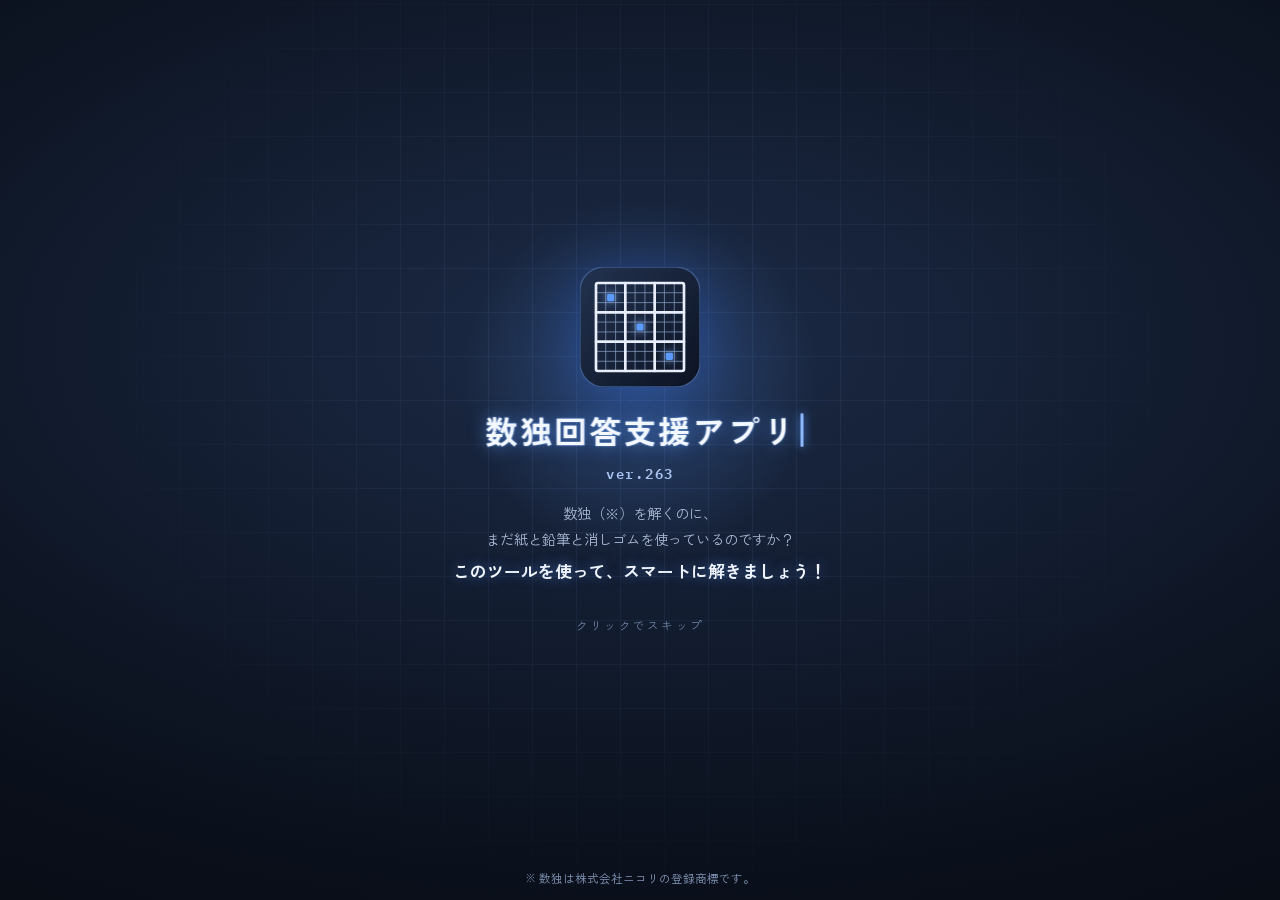
==== commit 7d9735e7: "ver.263: 深い背理法の目標時間を背理法と同じ数え方に（仮定20分＋仮定後の手をレベルごとに足す） Co-Authored-By: Claude Opus 5.5 <noreply@anthro" ====
--- a/index.html
+++ b/index.html
@@ -873,7 +873,7 @@
   </div>
   <div class="ctx" id="ctx" role="menu" hidden></div>
   <aside class="side">
-  <div class="head"><h1>数独回答支援アプリ <small class="ver">ver.262</small><button type="button" class="btn sub small home-btn help-btn" id="tut-open" aria-label="使い方"><svg class="help-ico" viewBox="0 0 20 20" aria-hidden="true"><defs><linearGradient id="help-g" x1="0" y1="0" x2="0" y2="1"><stop offset="0" stop-color="#5aa0e6"/><stop offset="1" stop-color="#2f6fb5"/></linearGradient></defs><circle cx="10" cy="10" r="9" fill="url(#help-g)" stroke="#245a94" stroke-width="1"/><path d="M7.4 7.6a2.6 2.6 0 1 1 3.7 2.4c-.7.3-1.1.8-1.1 1.6v.4" fill="none" stroke="#fff" stroke-width="1.9" stroke-linecap="round"/><circle cx="10" cy="14.6" r="1.15" fill="#fff"/></svg></button></h1><div class="head-btns"><button type="button" class="btn sub small home-btn" id="home-btn" aria-label="ホーム（最初の画面）へ" hidden>🏠</button><button type="button" class="btn sub small home-btn" id="set-btn" aria-label="設定" hidden>⚙️</button></div></div>
+  <div class="head"><h1>数独回答支援アプリ <small class="ver">ver.263</small><button type="button" class="btn sub small home-btn help-btn" id="tut-open" aria-label="使い方"><svg class="help-ico" viewBox="0 0 20 20" aria-hidden="true"><defs><linearGradient id="help-g" x1="0" y1="0" x2="0" y2="1"><stop offset="0" stop-color="#5aa0e6"/><stop offset="1" stop-color="#2f6fb5"/></linearGradient></defs><circle cx="10" cy="10" r="9" fill="url(#help-g)" stroke="#245a94" stroke-width="1"/><path d="M7.4 7.6a2.6 2.6 0 1 1 3.7 2.4c-.7.3-1.1.8-1.1 1.6v.4" fill="none" stroke="#fff" stroke-width="1.9" stroke-linecap="round"/><circle cx="10" cy="14.6" r="1.15" fill="#fff"/></svg></button></h1><div class="head-btns"><button type="button" class="btn sub small home-btn" id="home-btn" aria-label="ホーム（最初の画面）へ" hidden>🏠</button><button type="button" class="btn sub small home-btn" id="set-btn" aria-label="設定" hidden>⚙️</button></div></div>
   <section class="start" id="start" data-page="home">
     <div class="home-menu p-home">
       <button type="button" class="home-big" id="go-make"><span class="hb-icon" aria-hidden="true">✏️</span><span class="hb-text">問題を作る・登録する<small>自分で作る・自動で作る・修正する・ファイルを読み込む</small></span></button>
@@ -6708,13 +6708,14 @@
             steps.push(CONTRA_LV, ...proof.steps);
             continue;
           }
-          // 背理法で進めないとき: 深い背理法（レベル7）。1回20分（2段の仮定は手順が3通りに分かれるので、仮定の後の手順はこの時間に含める）
+          // 背理法で進めないとき: 深い背理法（レベル7）。背理法と同じく、仮定に20分、仮定の後の手順はそれぞれ実際に使った解き方のレベルの時間
+          // （2段の仮定では、最初の仮定の後と、2段目の両方の場合の手順をすべて足す）
           // 計算が長くなりすぎないよう、深い背理法で仮に入れて試すのは1問で DEEP_BUDGET 回まで。超えたら下の「正解から1マス」（レベル7の時間）にする
           // （回数で決めるので、どの端末でも同じ目標時間になる）
           const dp = deep ? deepContradiction({ v, cand }, deepBudget) : null;
           if (dp) {
             cand[dp.i] &= ~(1 << dp.d);
-            steps.push(DEEP_LV);
+            steps.push(DEEP_LV, ...dp.steps);
             continue;
           }
           // 深い背理法でも矛盾が見つからないとき: 正解が分かっていれば、候補の一番少ないマスを1手で決める（一番上のレベルの時間）
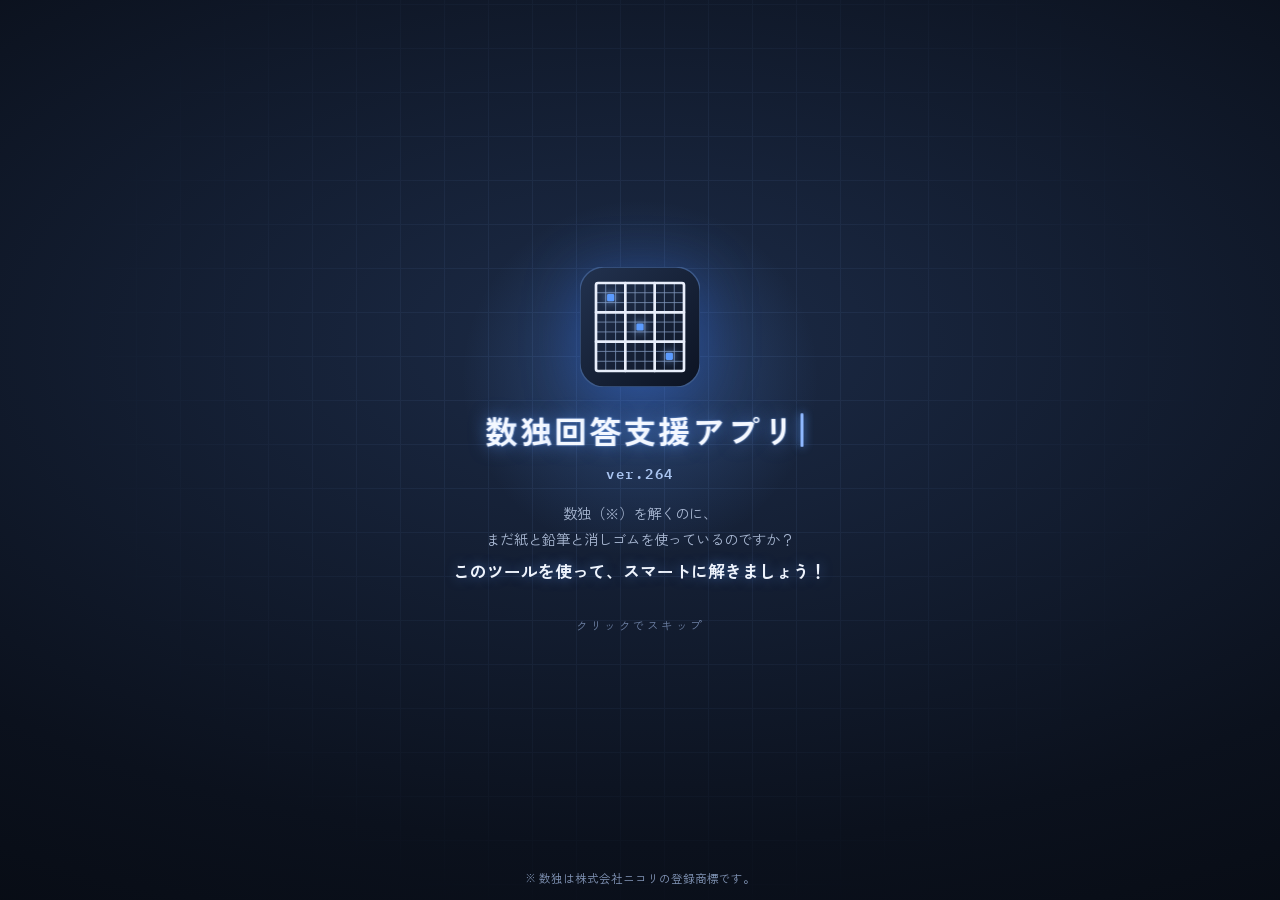
==== commit 0aff6a37: "ver.264: 自動作成で初級・中級・難問の問題の数字の数を17〜25個から選べるように（はじめは22個） ちょうどの数が見つからない間は、1秒ごとに経過時間・試した回数・いちばん近い問題の数を出し" ====
--- a/index.html
+++ b/index.html
@@ -369,12 +369,19 @@
 #gen-step2 { display: grid; gap: 8px; }
 #gen-step1[hidden], #gen-step2[hidden] { display: none; }
 #gen-step2 #gen-backstep { justify-self: start; }
+.gen-inner #gen-msg { white-space: pre-line; }
 .gen-inner .msg:empty { display: none; }
+.gen-inner .gen-count { display: flex; align-items: center; justify-content: space-between; gap: 8px; font-weight: 700; }
+.gen-inner .gen-count select { font: 700 1rem var(--font-ui); padding: 4px 8px; border: 1.5px solid var(--line-cell); border-radius: 6px; background: var(--paper); color: var(--ink); }
+.gen-inner .gen-note { margin: 0; font-size: 0.8rem; color: var(--muted); }
+.gen-inner .gen-note:empty { display: none; }
+.gen-inner #gen-best { justify-self: center; }
 .gen-levels { display: grid; gap: 6px; }
 .gen-levels button { display: grid; gap: 2px; text-align: left; padding: 10px 12px; border: 1.5px solid var(--line-cell); border-radius: 6px; background: var(--paper); color: var(--ink); font: 700 1rem var(--font-ui); cursor: pointer; }
 .gen-levels button small { font-weight: 500; font-size: 0.8rem; color: var(--muted); }
 .gen-levels button:hover { background: var(--hover); }
 .gen-levels button:disabled { opacity: 0.5; cursor: default; }
+.gen-levels button.busy { opacity: 1; border-color: var(--ink); }
 .clear-inner .btn { justify-self: center; }
 .clear-inner .clear-title { font-size: 1.5rem; font-weight: 700; }
 .clear-inner .clear-time { font: 700 1.1rem var(--font-num); color: var(--muted); }
@@ -873,7 +880,7 @@
   </div>
   <div class="ctx" id="ctx" role="menu" hidden></div>
   <aside class="side">
-  <div class="head"><h1>数独回答支援アプリ <small class="ver">ver.263</small><button type="button" class="btn sub small home-btn help-btn" id="tut-open" aria-label="使い方"><svg class="help-ico" viewBox="0 0 20 20" aria-hidden="true"><defs><linearGradient id="help-g" x1="0" y1="0" x2="0" y2="1"><stop offset="0" stop-color="#5aa0e6"/><stop offset="1" stop-color="#2f6fb5"/></linearGradient></defs><circle cx="10" cy="10" r="9" fill="url(#help-g)" stroke="#245a94" stroke-width="1"/><path d="M7.4 7.6a2.6 2.6 0 1 1 3.7 2.4c-.7.3-1.1.8-1.1 1.6v.4" fill="none" stroke="#fff" stroke-width="1.9" stroke-linecap="round"/><circle cx="10" cy="14.6" r="1.15" fill="#fff"/></svg></button></h1><div class="head-btns"><button type="button" class="btn sub small home-btn" id="home-btn" aria-label="ホーム（最初の画面）へ" hidden>🏠</button><button type="button" class="btn sub small home-btn" id="set-btn" aria-label="設定" hidden>⚙️</button></div></div>
+  <div class="head"><h1>数独回答支援アプリ <small class="ver">ver.264</small><button type="button" class="btn sub small home-btn help-btn" id="tut-open" aria-label="使い方"><svg class="help-ico" viewBox="0 0 20 20" aria-hidden="true"><defs><linearGradient id="help-g" x1="0" y1="0" x2="0" y2="1"><stop offset="0" stop-color="#5aa0e6"/><stop offset="1" stop-color="#2f6fb5"/></linearGradient></defs><circle cx="10" cy="10" r="9" fill="url(#help-g)" stroke="#245a94" stroke-width="1"/><path d="M7.4 7.6a2.6 2.6 0 1 1 3.7 2.4c-.7.3-1.1.8-1.1 1.6v.4" fill="none" stroke="#fff" stroke-width="1.9" stroke-linecap="round"/><circle cx="10" cy="14.6" r="1.15" fill="#fff"/></svg></button></h1><div class="head-btns"><button type="button" class="btn sub small home-btn" id="home-btn" aria-label="ホーム（最初の画面）へ" hidden>🏠</button><button type="button" class="btn sub small home-btn" id="set-btn" aria-label="設定" hidden>⚙️</button></div></div>
   <section class="start" id="start" data-page="home">
     <div class="home-menu p-home">
       <button type="button" class="home-big" id="go-make"><span class="hb-icon" aria-hidden="true">✏️</span><span class="hb-text">問題を作る・登録する<small>自分で作る・自動で作る・修正する・ファイルを読み込む</small></span></button>
@@ -1219,13 +1226,18 @@
     <p class="gen-title" id="gen-title">自動で作る</p>
     <div class="gen-levels" id="gen-step1" hidden>
       <button type="button" id="gen-self">自分で入力する<small>手で数字を入れるか、写真から読み取ります</small></button>
-      <button type="button" id="gen-auto">自動で作成する<small>レベルを選ぶと、新しい問題を作ります</small></button>
+      <button type="button" id="gen-auto">自動で作成する<small>レベルと数字の数を選ぶと、新しい問題を作ります</small></button>
     </div>
     <div id="gen-step2">
+      <label class="gen-count">問題の数字の数（初級・中級・難問）
+        <select id="gen-count"></select>
+      </label>
+      <p class="gen-note" id="gen-count-note"></p>
       <p class="gen-sub">レベルを選んでください</p>
       <div class="gen-levels" id="gen-levels"></div>
     </div>
     <p class="msg" id="gen-msg" aria-live="polite"></p>
+    <button type="button" class="btn" id="gen-best" hidden></button>
     <button type="button" class="btn sub" id="gen-close">閉じる</button>
   </div>
 </div>
@@ -5761,7 +5773,7 @@
   // cells: 小さな盤のマス（数字 = 問題の数字）、target: 試してほしい候補 [マス, 数字]、goal: できたかの判定
   const tutSteps = [
     { part: 0, title: "使い方ガイド", text: "使い方を、実際に試しながら説明します。どこから見ますか？", pick: true },
-    { title: "1. 問題を登録する", text: `初級編（7ステップ）です。\n\n最初の画面の「問題を作る・登録する」から、次のどれかで問題を入れます。\n・自分で作る：数字を手で入力する（写真から読み取ることもできます）\n・自動で作る：レベルを選ぶと新しい問題ができます\n・問題ファイルを読み込む\n\n手で入力するときは、小さな数字を${TAP}すると問題の数字になります。全部入れたら「問題登録完了」→「回答スタート」です。`, part: 1,
+    { title: "1. 問題を登録する", text: `初級編（7ステップ）です。\n\n最初の画面の「問題を作る・登録する」から、次のどれかで問題を入れます。\n・自分で作る：数字を手で入力する（写真から読み取ることもできます）\n・自動で作る：レベルと問題の数字の数（17〜25個）を選ぶと新しい問題ができます\n・問題ファイルを読み込む\n\n手で入力するときは、小さな数字を${TAP}すると問題の数字になります。全部入れたら「問題登録完了」→「回答スタート」です。`, part: 1,
       cells: [0], register: true, target: [0, "3"], ask: `下のマスの「3」を${TAP}して、問題の数字として入れてみてください。`,
       goal: (d) => d.cell(0).dataset.value === "3", ok: "できました！ 問題の数字が入りました。" },
     { part: 1, title: `2. まずは数字を${MENU}`, text: `解くときは、小さな数字を${MENU}します。メニューが出るので、行いたい操作を選んでください。\nメニューの「○ と仮定する」（仮定モード）は、上級編で説明します。`, pressDemo: true },
@@ -6866,18 +6878,44 @@
       return { pages, solved: v.every((x) => x), broken: broken(), logicalOnly: !allowAnswers };
     }
     // 1回だけ作ってみる。レベルが合えば問題（81桁の文字列）、合わなければ null
-    function attempt(level) {
+    // target = 問題の数字の数（初級〜難問で指定したとき）。ちょうどその数の問題だけを返す
+    // best = target まで減らせなかったときに、いちばん少なかった問題を入れておく入れ物（{ n, givens }）
+    function attempt(level, target, best) {
       const g = full();
       const sol = g.slice();
+      const want = target || rules.difficulties[level - 1].minGivens;
+      const fits = (h) => count(h, 2) === 1 && (level === TOP || grade(h) <= level);
       let left = 81;
       for (const i of shuffle([...Array(81).keys()])) {
-        if (left <= rules.difficulties[level - 1].minGivens) break;
+        if (left <= want) break;
         const keep = g[i];
         g[i] = 0;
-        if (count(g, 2) !== 1 || (level < TOP && grade(g) > level)) g[i] = keep;
+        if (!fits(g)) g[i] = keep;
         else left--;
       }
+      // 数を指定したときは、1つ足して、ほかを消せるだけ消し、数が減れば採り入れる（同じ数でも形を変えて続ける）
+      if (target && level < TOP) {
+        for (let step = 0; step < 40 && left > want; step++) {
+          const blank = [...Array(81).keys()].filter((i) => !g[i]);
+          const a = blank[Math.floor(Math.random() * blank.length)];
+          const h = g.slice();
+          h[a] = sol[a];
+          let hl = left + 1;
+          for (const b of shuffle([...Array(81).keys()].filter((i) => h[i] && i !== a))) {
+            if (hl <= want) break;
+            const x = h[b];
+            h[b] = 0;
+            if (!fits(h)) h[b] = x;
+            else hl--;
+          }
+          if (hl <= left) { g.splice(0, 81, ...h); left = hl; }
+        }
+      }
       if (grade(g) !== level) return null;
+      if (target && level < TOP && left !== target) {
+        if (best && left > target && (!best.n || left < best.n)) { best.n = left; best.givens = g.join(""); }
+        return null;
+      }
       // 最難関は問題の数字を maxGivens 個以下にする。1つ足して、ほかを消せるだけ消し、最難関のまま数が減れば採り入れる
       if (level === TOP) {
         if (left > EXTREME.maxGivens + 2) return null;
@@ -6908,8 +6946,14 @@
       busy = false;
       const job = jobs[0];
       if (job) {
-        const p = attempt(job.level);
+        const p = attempt(job.level, job.target, job.best);
+        job.tries++;
         if (p) { jobs.shift(); self.postMessage({ type: "made", id: job.id, level: job.level, givens: p }); }
+        else if (job.target && Date.now() - job.told > 1000) {
+          // 数を指定したときは、1秒ごとに試した回数と、いちばん近かった問題を知らせる
+          job.told = Date.now();
+          self.postMessage({ type: "progress", id: job.id, tries: job.tries, bestN: job.best.n || 0, bestGivens: job.best.givens || "" });
+        }
       } else if (hunt) {
         const p = attempt(TOP);
         if (p) self.postMessage({ type: "stock", givens: p });
@@ -6920,7 +6964,7 @@
     const kick = () => { if (!busy) { busy = true; setTimeout(tick, 0); } };
     self.onmessage = (e) => {
       const m = e.data || {};
-      if (m.type === "make") jobs.push({ id: m.id, level: m.level });
+      if (m.type === "make") jobs.push({ id: m.id, level: m.level, target: m.target || 0, best: {}, tries: 0, told: Date.now() });
       else if (m.type === "cancel") { const k = jobs.findIndex((j) => j.id === m.id); if (k >= 0) jobs.splice(k, 1); }
       else if (m.type === "hunt") hunt = !!m.on;
       kick();
@@ -6944,6 +6988,34 @@
     return { label: d.label, desc: `${stars}の解き方（${names}）が必要です${noContra}` };
   });
   const genBox = document.getElementById("gen-box"), genMsg = document.getElementById("gen-msg"), genLevelsEl = document.getElementById("gen-levels");
+  // 初級・中級・難問は、問題の数字の数を選べる（17〜25個、はじめは22個）。最難関は DIFFICULTIES の maxGivens 個以下のまま
+  const GEN_COUNT_KEY = "sudoku-gen-count", GEN_COUNT_MIN = 17, GEN_COUNT_MAX = 25, GEN_COUNT_DEFAULT = 22;
+  const genCountEl = document.getElementById("gen-count"), genCountNote = document.getElementById("gen-count-note"), genBestBtn = document.getElementById("gen-best");
+  for (let n = GEN_COUNT_MIN; n <= GEN_COUNT_MAX; n++) {
+    const o = document.createElement("option");
+    o.value = String(n);
+    o.textContent = `${n}個`;
+    genCountEl.appendChild(o);
+  }
+  const genCount = () => {
+    let n = GEN_COUNT_DEFAULT;
+    try { n = +localStorage.getItem(GEN_COUNT_KEY) || GEN_COUNT_DEFAULT; } catch (e) {}
+    return Math.min(GEN_COUNT_MAX, Math.max(GEN_COUNT_MIN, n));
+  };
+  function drawGenCountNote() {
+    const n = +genCountEl.value;
+    const top = DIFFICULTIES[DIFFICULTIES.length - 1];
+    const slow = n <= 19 ? "19個以下はとても少なく、何分もかかったり見つからなかったりします。いちばん近い問題で始めることもできます。"
+      : n <= 21 ? "20〜21個は、作るのに数十秒〜数分かかることがあります。"
+      : "";
+    genCountNote.textContent = `${slow}${top.label}はいつも${top.maxGivens}個以下です。`;
+  }
+  genCountEl.value = String(genCount());
+  drawGenCountNote();
+  genCountEl.addEventListener("change", () => {
+    try { localStorage.setItem(GEN_COUNT_KEY, genCountEl.value); } catch (e) {}
+    drawGenCountNote();
+  });
   const genStock = (list) => {
     try {
       if (list) localStorage.setItem(GEN_STOCK_KEY, JSON.stringify(list.slice(0, GEN_STOCK_MAX)));
@@ -6987,15 +7059,19 @@
       sm.textContent = lv.desc + (i === DIFFICULTIES.length - 1 ? `（作り置き ${genStock().length}問）` : "");
       b.appendChild(sm);
       b.disabled = !!genWaiting;
+      if (genWaiting && genWaiting.level === i + 1) b.classList.add("busy");
       b.addEventListener("click", () => makeProblem(i + 1));
       genLevelsEl.appendChild(b);
     });
+    genCountEl.disabled = !!genWaiting;
   }
   function finishGen(level, givens) {
     genWaiting = null;
     genBox.hidden = true;
+    genBestBtn.hidden = true;
     const d = new Date(), p2 = (n) => String(n).padStart(2, "0");
-    const base = `${genLevels[level - 1].label} ${d.getMonth() + 1}/${d.getDate()} ${d.getHours()}:${p2(d.getMinutes())}`;
+    const n = [...givens].filter((c) => c !== "0").length;
+    const base = `${genLevels[level - 1].label}（${n}個） ${d.getMonth() + 1}/${d.getDate()} ${d.getHours()}:${p2(d.getMinutes())}`;
     const list = loadAll();
     let name = base;
     for (let i = 2; list.some((q) => q.name === name); i++) name = `${base} (${i})`;
@@ -7014,14 +7090,35 @@
       }
     }
     const id = ++genSeq;
-    genWaiting = { id, level };
+    const target = level === 4 ? 0 : +genCountEl.value;
+    genWaiting = { id, level, target, start: Date.now(), best: null };
     genMsg.classList.remove("err");
+    genBestBtn.hidden = true;
     genMsg.textContent = level === 4
       ? "最難関の問題を作っています。見つかるまで時間がかかることがあります（この画面のままお待ちください）…"
-      : `${genLevels[level - 1].label}の問題を作っています…`;
+      : `${genLevels[level - 1].label}・数字${target}個の問題を作っています…`;
     drawGenLevels();
-    genWorker.postMessage(level === 4 ? { type: "hunt", on: true } : { type: "make", id, level });
-  }
+    genWorker.postMessage(level === 4 ? { type: "hunt", on: true } : { type: "make", id, level, target });
+  }
+  // 数を指定して作っている間の様子（1秒ごと）。ちょうどの数が見つからないうちは、いちばん近い問題で始めるボタンを出す
+  genHandlers.push((m) => {
+    if (m.type !== "progress" || !genWaiting || m.id !== genWaiting.id) return;
+    const w = genWaiting, sec = Math.round((Date.now() - w.start) / 1000);
+    const time = sec >= 60 ? `${Math.floor(sec / 60)}分${sec % 60}秒` : `${sec}秒`;
+    genMsg.textContent = `${genLevels[w.level - 1].label}・数字${w.target}個の問題を作っています…（${time}・${m.tries}回試しました）`
+      + (m.bestN ? `\nまだ${w.target}個のものは見つかっていません。いちばん近いのは${m.bestN}個の問題です。` : "");
+    if (m.bestN && m.bestGivens) {
+      w.best = m.bestGivens;
+      genBestBtn.textContent = `${m.bestN}個の問題で始める`;
+      genBestBtn.hidden = false;
+    }
+  });
+  genBestBtn.addEventListener("click", () => {
+    const w = genWaiting;
+    if (!w || !w.best) return;
+    genWorker.postMessage({ type: "cancel", id: w.id });
+    finishGen(w.level, w.best);
+  });
   genHandlers.push((m) => {
     if (!genWaiting) return;
     if (m.type === "made" && m.id === genWaiting.id) return finishGen(m.level, m.givens);
@@ -7035,6 +7132,7 @@
     if (genWaiting && genWaiting.level !== 4) genWorker.postMessage({ type: "cancel", id: genWaiting.id });
     genWaiting = null;
     genMsg.textContent = "";
+    genBestBtn.hidden = true;
     genBox.hidden = true;
   }
   // 1段目: 自分で入力するか自動で作成するか。自動を選ぶと2段目でレベルを選ぶ
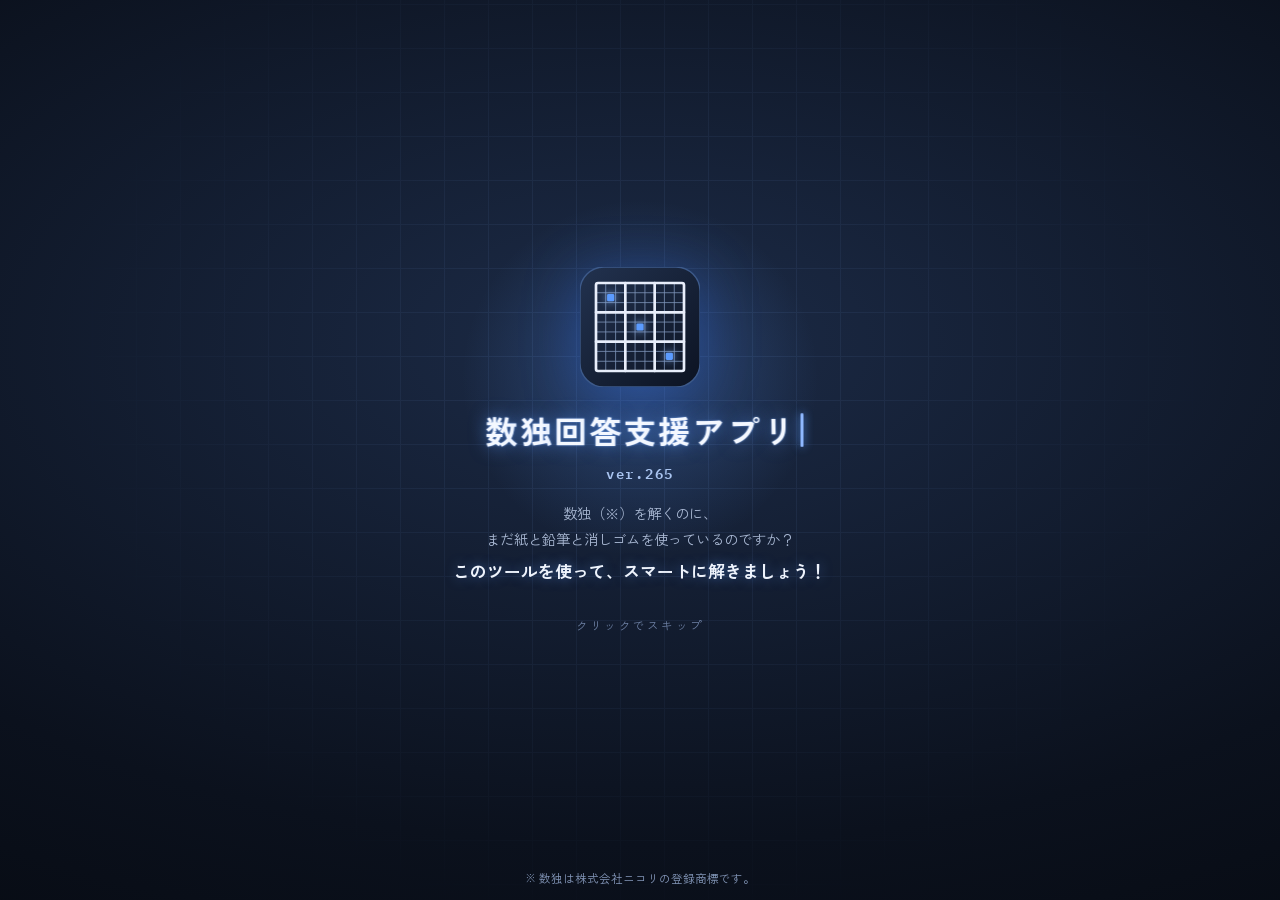
==== commit d4dd846c: "ver.265: 初級・中級・難問の20個以下の問題を裏で作り置き（レベルごとに10問） 20個以下を選んだとき、ちょうどの数の作り置きがあればすぐ開く。なければ作りながら、 作り置きのいちばん近い問" ====
--- a/index.html
+++ b/index.html
@@ -880,7 +880,7 @@
   </div>
   <div class="ctx" id="ctx" role="menu" hidden></div>
   <aside class="side">
-  <div class="head"><h1>数独回答支援アプリ <small class="ver">ver.264</small><button type="button" class="btn sub small home-btn help-btn" id="tut-open" aria-label="使い方"><svg class="help-ico" viewBox="0 0 20 20" aria-hidden="true"><defs><linearGradient id="help-g" x1="0" y1="0" x2="0" y2="1"><stop offset="0" stop-color="#5aa0e6"/><stop offset="1" stop-color="#2f6fb5"/></linearGradient></defs><circle cx="10" cy="10" r="9" fill="url(#help-g)" stroke="#245a94" stroke-width="1"/><path d="M7.4 7.6a2.6 2.6 0 1 1 3.7 2.4c-.7.3-1.1.8-1.1 1.6v.4" fill="none" stroke="#fff" stroke-width="1.9" stroke-linecap="round"/><circle cx="10" cy="14.6" r="1.15" fill="#fff"/></svg></button></h1><div class="head-btns"><button type="button" class="btn sub small home-btn" id="home-btn" aria-label="ホーム（最初の画面）へ" hidden>🏠</button><button type="button" class="btn sub small home-btn" id="set-btn" aria-label="設定" hidden>⚙️</button></div></div>
+  <div class="head"><h1>数独回答支援アプリ <small class="ver">ver.265</small><button type="button" class="btn sub small home-btn help-btn" id="tut-open" aria-label="使い方"><svg class="help-ico" viewBox="0 0 20 20" aria-hidden="true"><defs><linearGradient id="help-g" x1="0" y1="0" x2="0" y2="1"><stop offset="0" stop-color="#5aa0e6"/><stop offset="1" stop-color="#2f6fb5"/></linearGradient></defs><circle cx="10" cy="10" r="9" fill="url(#help-g)" stroke="#245a94" stroke-width="1"/><path d="M7.4 7.6a2.6 2.6 0 1 1 3.7 2.4c-.7.3-1.1.8-1.1 1.6v.4" fill="none" stroke="#fff" stroke-width="1.9" stroke-linecap="round"/><circle cx="10" cy="14.6" r="1.15" fill="#fff"/></svg></button></h1><div class="head-btns"><button type="button" class="btn sub small home-btn" id="home-btn" aria-label="ホーム（最初の画面）へ" hidden>🏠</button><button type="button" class="btn sub small home-btn" id="set-btn" aria-label="設定" hidden>⚙️</button></div></div>
   <section class="start" id="start" data-page="home">
     <div class="home-menu p-home">
       <button type="button" class="home-big" id="go-make"><span class="hb-icon" aria-hidden="true">✏️</span><span class="hb-text">問題を作る・登録する<small>自分で作る・自動で作る・修正する・ファイルを読み込む</small></span></button>
@@ -5773,7 +5773,7 @@
   // cells: 小さな盤のマス（数字 = 問題の数字）、target: 試してほしい候補 [マス, 数字]、goal: できたかの判定
   const tutSteps = [
     { part: 0, title: "使い方ガイド", text: "使い方を、実際に試しながら説明します。どこから見ますか？", pick: true },
-    { title: "1. 問題を登録する", text: `初級編（7ステップ）です。\n\n最初の画面の「問題を作る・登録する」から、次のどれかで問題を入れます。\n・自分で作る：数字を手で入力する（写真から読み取ることもできます）\n・自動で作る：レベルと問題の数字の数（17〜25個）を選ぶと新しい問題ができます\n・問題ファイルを読み込む\n\n手で入力するときは、小さな数字を${TAP}すると問題の数字になります。全部入れたら「問題登録完了」→「回答スタート」です。`, part: 1,
+    { title: "1. 問題を登録する", text: `初級編（7ステップ）です。\n\n最初の画面の「問題を作る・登録する」から、次のどれかで問題を入れます。\n・自分で作る：数字を手で入力する（写真から読み取ることもできます）\n・自動で作る：レベルと問題の数字の数（17〜25個）を選ぶと新しい問題ができます。20個以下の問題は、アプリを開いている間に裏で作り置きします\n・問題ファイルを読み込む\n\n手で入力するときは、小さな数字を${TAP}すると問題の数字になります。全部入れたら「問題登録完了」→「回答スタート」です。`, part: 1,
       cells: [0], register: true, target: [0, "3"], ask: `下のマスの「3」を${TAP}して、問題の数字として入れてみてください。`,
       goal: (d) => d.cell(0).dataset.value === "3", ok: "できました！ 問題の数字が入りました。" },
     { part: 1, title: `2. まずは数字を${MENU}`, text: `解くときは、小さな数字を${MENU}します。メニューが出るので、行いたい操作を選んでください。\nメニューの「○ と仮定する」（仮定モード）は、上級編で説明します。`, pressDemo: true },
@@ -6942,6 +6942,8 @@
     // 頼まれた問題を先に作り、手が空いたら最難関を探してストックに回す
     const jobs = [];
     let hunt = false, busy = false;
+    // 数字の少ない問題（初級〜難問）の作り置き：lowLevels のレベルを順に、lowMax 個以下になった問題を探す
+    let lowLevels = [], lowMax = 0, lowTurn = 0;
     function tick() {
       busy = false;
       const job = jobs[0];
@@ -6954,9 +6956,17 @@
           job.told = Date.now();
           self.postMessage({ type: "progress", id: job.id, tries: job.tries, bestN: job.best.n || 0, bestGivens: job.best.givens || "" });
         }
-      } else if (hunt) {
+      } else if (hunt && (!lowLevels.length || lowTurn++ % 2 === 0)) {
         const p = attempt(TOP);
         if (p) self.postMessage({ type: "stock", givens: p });
+      } else if (lowLevels.length) {
+        // 一番少ない数（17個）を目ざして減らし、lowMax 個以下まで減ったものを知らせる
+        const level = lowLevels[lowTurn % lowLevels.length], best = {};
+        lowTurn++;
+        const p = attempt(level, 17, best);
+        const g = p || best.givens;
+        const n = p ? 17 : best.n;
+        if (g && n <= lowMax) self.postMessage({ type: "stock-low", level, n, givens: g });
       } else return;
       busy = true;
       setTimeout(tick, 0);
@@ -6967,6 +6977,7 @@
       if (m.type === "make") jobs.push({ id: m.id, level: m.level, target: m.target || 0, best: {}, tries: 0, told: Date.now() });
       else if (m.type === "cancel") { const k = jobs.findIndex((j) => j.id === m.id); if (k >= 0) jobs.splice(k, 1); }
       else if (m.type === "hunt") hunt = !!m.on;
+      else if (m.type === "hunt-low") { lowLevels = m.levels || []; lowMax = m.max || 0; }
       kick();
     };
     return { grade, count, attempt, contradiction, deepContradiction, solvePath };
@@ -6990,6 +7001,7 @@
   const genBox = document.getElementById("gen-box"), genMsg = document.getElementById("gen-msg"), genLevelsEl = document.getElementById("gen-levels");
   // 初級・中級・難問は、問題の数字の数を選べる（17〜25個、はじめは22個）。最難関は DIFFICULTIES の maxGivens 個以下のまま
   const GEN_COUNT_KEY = "sudoku-gen-count", GEN_COUNT_MIN = 17, GEN_COUNT_MAX = 25, GEN_COUNT_DEFAULT = 22;
+  const GEN_LOW_KEY = "sudoku-gen-low1", GEN_LOW_MAX = 20, GEN_LOW_PER = 10;  // 20個以下の作り置き（下の genLow）
   const genCountEl = document.getElementById("gen-count"), genCountNote = document.getElementById("gen-count-note"), genBestBtn = document.getElementById("gen-best");
   for (let n = GEN_COUNT_MIN; n <= GEN_COUNT_MAX; n++) {
     const o = document.createElement("option");
@@ -7008,7 +7020,8 @@
     const slow = n <= 19 ? "19個以下はとても少なく、何分もかかったり見つからなかったりします。いちばん近い問題で始めることもできます。"
       : n <= 21 ? "20〜21個は、作るのに数十秒〜数分かかることがあります。"
       : "";
-    genCountNote.textContent = `${slow}${top.label}はいつも${top.maxGivens}個以下です。`;
+    const stock = n <= GEN_LOW_MAX ? `アプリを開いている間、${GEN_LOW_MAX}個以下の問題を裏で作り置きしています。ちょうどの数があればすぐに開きます。` : "";
+    genCountNote.textContent = `${slow}${stock}${top.label}はいつも${top.maxGivens}個以下です。`;
   }
   genCountEl.value = String(genCount());
   drawGenCountNote();
@@ -7041,6 +7054,38 @@
     genWorker = { postMessage: (m) => { sent.push(m); if (sent.length > 50) sent.shift(); w.postMessage(m); } };
   } catch (e) { genOnPage(); }
   const genHunt = () => genWorker.postMessage({ type: "hunt", on: genStock().length < GEN_STOCK_MAX });
+  // 初級・中級・難問の、問題の数字が LOW_MAX 個以下の作り置き（作るのに時間がかかるので、最難関と同じく裏で作っておく）
+  // [{ l: レベル, g: 81桁 }]。レベルごとに GEN_LOW_PER 問まで、数字の少ないものを残す
+  const givensN = (g) => [...g].filter((c) => c !== "0").length;
+  const genLow = (list) => {
+    try {
+      if (list) localStorage.setItem(GEN_LOW_KEY, JSON.stringify(list));
+      const a = JSON.parse(localStorage.getItem(GEN_LOW_KEY) || "[]");
+      return Array.isArray(a) ? a.filter((x) => x && x.l >= 1 && x.l < DIFFICULTIES.length && /^[0-9]{81}$/.test(x.g)) : [];
+    } catch (e) { return []; }
+  };
+  const genLowOf = (level) => genLow().filter((x) => x.l === level);
+  // 作り置きがまだ GEN_LOW_PER 問ないレベルだけ探す（たまったら止める。使うとまた探す）
+  const genHuntLow = () => {
+    const levels = [];
+    for (let l = 1; l < DIFFICULTIES.length; l++) if (genLowOf(l).length < GEN_LOW_PER) levels.push(l);
+    genWorker.postMessage({ type: "hunt-low", levels, max: GEN_LOW_MAX });
+  };
+  genHandlers.push((m) => {
+    if (m.type !== "stock-low") return;
+    const list = genLow();
+    if (list.some((x) => x.g === m.givens)) return;
+    const mine = [...list.filter((x) => x.l === m.level), { l: m.level, g: m.givens }].sort((a, b) => givensN(a.g) - givensN(b.g)).slice(0, GEN_LOW_PER);
+    genLow([...list.filter((x) => x.l !== m.level), ...mine]);
+    genHuntLow();
+    if (!genBox.hidden && !genWaiting) drawGenLevels();
+  });
+  const lowSummary = (level) => {
+    const by = {};
+    genLowOf(level).forEach((x) => { const n = givensN(x.g); by[n] = (by[n] || 0) + 1; });
+    const parts = Object.keys(by).sort((a, b) => a - b).map((n) => `${n}個×${by[n]}`);
+    return `（${GEN_LOW_MAX}個以下の作り置き ${genLowOf(level).length}問${parts.length ? "：" + parts.join("・") : ""}）`;
+  };
   genHandlers.push((m) => {
     if (m.type !== "stock") return;
     const list = genStock();
@@ -7056,7 +7101,7 @@
       b.type = "button";
       b.textContent = lv.label;
       const sm = document.createElement("small");
-      sm.textContent = lv.desc + (i === DIFFICULTIES.length - 1 ? `（作り置き ${genStock().length}問）` : "");
+      sm.textContent = lv.desc + (i === DIFFICULTIES.length - 1 ? `（作り置き ${genStock().length}問）` : lowSummary(i + 1));
       b.appendChild(sm);
       b.disabled = !!genWaiting;
       if (genWaiting && genWaiting.level === i + 1) b.classList.add("busy");
@@ -7089,11 +7134,20 @@
         return finishGen(4, list[0]);
       }
     }
+    const target = level === 4 ? 0 : +genCountEl.value;
+    // 20個以下を選んだときは、作り置きにちょうどの数があればそれを使う。なければ作りながら、作り置きのいちばん近いものも選べるようにする
+    let fromStock = null;
+    if (level < 4 && target <= GEN_LOW_MAX) {
+      const mine = genLowOf(level);
+      const exact = mine.find((x) => givensN(x.g) === target);
+      if (exact) { takeLow(exact.g); genHuntLow(); return finishGen(level, exact.g); }
+      fromStock = mine.filter((x) => givensN(x.g) > target).sort((a, b) => givensN(a.g) - givensN(b.g))[0] || null;
+    }
     const id = ++genSeq;
-    const target = level === 4 ? 0 : +genCountEl.value;
-    genWaiting = { id, level, target, start: Date.now(), best: null };
+    genWaiting = { id, level, target, start: Date.now(), best: null, bestN: 0, bestStock: false };
     genMsg.classList.remove("err");
     genBestBtn.hidden = true;
+    if (fromStock) setGenBest(fromStock.g, givensN(fromStock.g), true);
     genMsg.textContent = level === 4
       ? "最難関の問題を作っています。見つかるまで時間がかかることがあります（この画面のままお待ちください）…"
       : `${genLevels[level - 1].label}・数字${target}個の問題を作っています…`;
@@ -7105,18 +7159,22 @@
     if (m.type !== "progress" || !genWaiting || m.id !== genWaiting.id) return;
     const w = genWaiting, sec = Math.round((Date.now() - w.start) / 1000);
     const time = sec >= 60 ? `${Math.floor(sec / 60)}分${sec % 60}秒` : `${sec}秒`;
+    if (m.bestN && m.bestGivens && (!w.bestN || m.bestN < w.bestN)) setGenBest(m.bestGivens, m.bestN, false);
     genMsg.textContent = `${genLevels[w.level - 1].label}・数字${w.target}個の問題を作っています…（${time}・${m.tries}回試しました）`
-      + (m.bestN ? `\nまだ${w.target}個のものは見つかっていません。いちばん近いのは${m.bestN}個の問題です。` : "");
-    if (m.bestN && m.bestGivens) {
-      w.best = m.bestGivens;
-      genBestBtn.textContent = `${m.bestN}個の問題で始める`;
-      genBestBtn.hidden = false;
-    }
+      + (w.bestN ? `\nまだ${w.target}個のものは見つかっていません。いちばん近いのは${w.bestN}個の問題です。` : "");
   });
+  function setGenBest(givens, n, stock) {
+    const w = genWaiting;
+    w.best = givens; w.bestN = n; w.bestStock = stock;
+    genBestBtn.textContent = `${n}個の問題で始める${stock ? "（作り置き）" : ""}`;
+    genBestBtn.hidden = false;
+  }
+  const takeLow = (g) => genLow(genLow().filter((x) => x.g !== g));
   genBestBtn.addEventListener("click", () => {
     const w = genWaiting;
     if (!w || !w.best) return;
     genWorker.postMessage({ type: "cancel", id: w.id });
+    if (w.bestStock) { takeLow(w.best); genHuntLow(); }
     finishGen(w.level, w.best);
   });
   genHandlers.push((m) => {
@@ -7153,6 +7211,7 @@
   document.getElementById("gen-close").addEventListener("click", closeGen);
   // アプリを開いている間は、最難関の作り置きを続ける（10問たまったら止める）
   genHunt();
+  genHuntLow();
 
   showStart("home");
   // 前回、解いている途中で閉じた場合は一時停止の状態で続きを開く（ガイドの写真のお試しから戻ったときも）
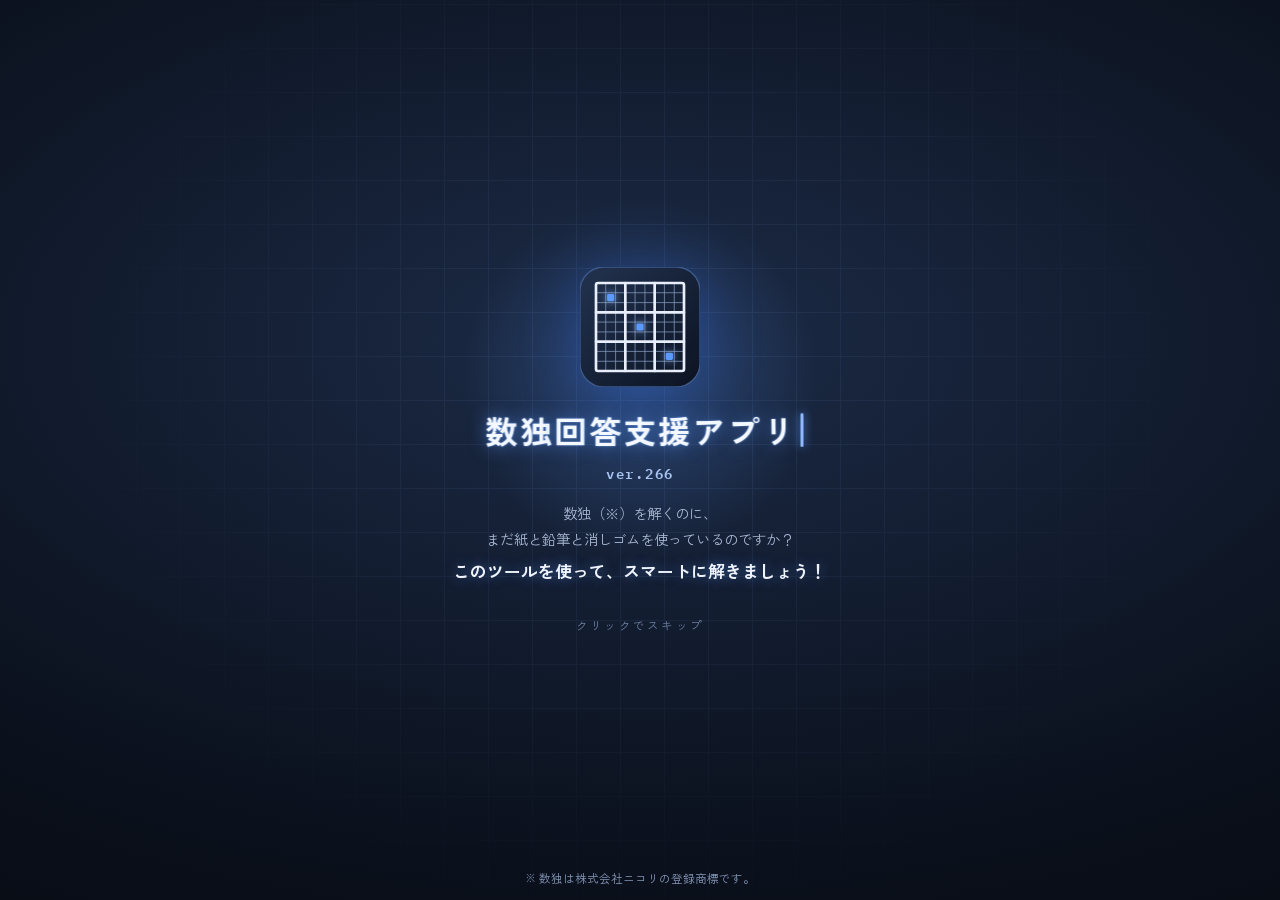
==== commit cb02e67c: "ver.266: 自動で作るのレベル選択を名前だけにし、くわしい説明は「レベルの説明」画面へ Co-Authored-By: Claude Opus 5.5 <noreply@anthropic.co" ====
--- a/index.html
+++ b/index.html
@@ -367,7 +367,14 @@
 .gen-inner #gen-close { justify-self: center; }
 .gen-inner .gen-sub { margin: 0 0 8px; font-weight: 700; }
 #gen-step2 { display: grid; gap: 8px; }
-#gen-step1[hidden], #gen-step2[hidden] { display: none; }
+#gen-step3 { display: grid; gap: 8px; }
+#gen-step1[hidden], #gen-step2[hidden], #gen-step3[hidden] { display: none; }
+#gen-step2 .gen-help-open { justify-self: start; }
+#gen-step3 #gen-help-back { justify-self: center; }
+.gen-help { margin: 0; display: grid; gap: 4px; max-height: calc(100dvh - 220px); overflow-y: auto; }
+.gen-help dt { font-weight: 700; margin-top: 6px; }
+.gen-help dt:first-child { margin-top: 0; }
+.gen-help dd { margin: 0; font-size: 0.85rem; line-height: 1.6; color: var(--muted); }
 #gen-step2 #gen-backstep { justify-self: start; }
 .gen-inner #gen-msg { white-space: pre-line; }
 .gen-inner .msg:empty { display: none; }
@@ -880,7 +887,7 @@
   </div>
   <div class="ctx" id="ctx" role="menu" hidden></div>
   <aside class="side">
-  <div class="head"><h1>数独回答支援アプリ <small class="ver">ver.265</small><button type="button" class="btn sub small home-btn help-btn" id="tut-open" aria-label="使い方"><svg class="help-ico" viewBox="0 0 20 20" aria-hidden="true"><defs><linearGradient id="help-g" x1="0" y1="0" x2="0" y2="1"><stop offset="0" stop-color="#5aa0e6"/><stop offset="1" stop-color="#2f6fb5"/></linearGradient></defs><circle cx="10" cy="10" r="9" fill="url(#help-g)" stroke="#245a94" stroke-width="1"/><path d="M7.4 7.6a2.6 2.6 0 1 1 3.7 2.4c-.7.3-1.1.8-1.1 1.6v.4" fill="none" stroke="#fff" stroke-width="1.9" stroke-linecap="round"/><circle cx="10" cy="14.6" r="1.15" fill="#fff"/></svg></button></h1><div class="head-btns"><button type="button" class="btn sub small home-btn" id="home-btn" aria-label="ホーム（最初の画面）へ" hidden>🏠</button><button type="button" class="btn sub small home-btn" id="set-btn" aria-label="設定" hidden>⚙️</button></div></div>
+  <div class="head"><h1>数独回答支援アプリ <small class="ver">ver.266</small><button type="button" class="btn sub small home-btn help-btn" id="tut-open" aria-label="使い方"><svg class="help-ico" viewBox="0 0 20 20" aria-hidden="true"><defs><linearGradient id="help-g" x1="0" y1="0" x2="0" y2="1"><stop offset="0" stop-color="#5aa0e6"/><stop offset="1" stop-color="#2f6fb5"/></linearGradient></defs><circle cx="10" cy="10" r="9" fill="url(#help-g)" stroke="#245a94" stroke-width="1"/><path d="M7.4 7.6a2.6 2.6 0 1 1 3.7 2.4c-.7.3-1.1.8-1.1 1.6v.4" fill="none" stroke="#fff" stroke-width="1.9" stroke-linecap="round"/><circle cx="10" cy="14.6" r="1.15" fill="#fff"/></svg></button></h1><div class="head-btns"><button type="button" class="btn sub small home-btn" id="home-btn" aria-label="ホーム（最初の画面）へ" hidden>🏠</button><button type="button" class="btn sub small home-btn" id="set-btn" aria-label="設定" hidden>⚙️</button></div></div>
   <section class="start" id="start" data-page="home">
     <div class="home-menu p-home">
       <button type="button" class="home-big" id="go-make"><span class="hb-icon" aria-hidden="true">✏️</span><span class="hb-text">問題を作る・登録する<small>自分で作る・自動で作る・修正する・ファイルを読み込む</small></span></button>
@@ -1235,6 +1242,12 @@
       <p class="gen-note" id="gen-count-note"></p>
       <p class="gen-sub">レベルを選んでください</p>
       <div class="gen-levels" id="gen-levels"></div>
+      <button type="button" class="btn sub small gen-help-open" id="gen-help-open">レベルの説明</button>
+    </div>
+    <div id="gen-step3" hidden>
+      <p class="gen-sub">レベルの説明</p>
+      <dl class="gen-help" id="gen-help"></dl>
+      <button type="button" class="btn sub" id="gen-help-back">戻る</button>
     </div>
     <p class="msg" id="gen-msg" aria-live="polite"></p>
     <button type="button" class="btn" id="gen-best" hidden></button>
@@ -7016,12 +7029,10 @@
   };
   function drawGenCountNote() {
     const n = +genCountEl.value;
-    const top = DIFFICULTIES[DIFFICULTIES.length - 1];
-    const slow = n <= 19 ? "19個以下はとても少なく、何分もかかったり見つからなかったりします。いちばん近い問題で始めることもできます。"
-      : n <= 21 ? "20〜21個は、作るのに数十秒〜数分かかることがあります。"
+    // 選択画面はかんたんに：時間がかかる数のときだけ一言出す（くわしくは「レベルの説明」）
+    genCountNote.textContent = n <= 19 ? "19個以下は、見つからないことがあります。"
+      : n <= 21 ? "20〜21個は、作るのに時間がかかることがあります。"
       : "";
-    const stock = n <= GEN_LOW_MAX ? `アプリを開いている間、${GEN_LOW_MAX}個以下の問題を裏で作り置きしています。ちょうどの数があればすぐに開きます。` : "";
-    genCountNote.textContent = `${slow}${stock}${top.label}はいつも${top.maxGivens}個以下です。`;
   }
   genCountEl.value = String(genCount());
   drawGenCountNote();
@@ -7100,9 +7111,6 @@
       const b = document.createElement("button");
       b.type = "button";
       b.textContent = lv.label;
-      const sm = document.createElement("small");
-      sm.textContent = lv.desc + (i === DIFFICULTIES.length - 1 ? `（作り置き ${genStock().length}問）` : lowSummary(i + 1));
-      b.appendChild(sm);
       b.disabled = !!genWaiting;
       if (genWaiting && genWaiting.level === i + 1) b.classList.add("busy");
       b.addEventListener("click", () => makeProblem(i + 1));
@@ -7194,9 +7202,23 @@
     genBox.hidden = true;
   }
   // 1段目: 自分で入力するか自動で作成するか。自動を選ぶと2段目でレベルを選ぶ
+  // レベルの説明（選択画面には名前だけを出し、くわしい説明はここにまとめる）
+  function drawGenHelp() {
+    const dl = document.getElementById("gen-help"), top = DIFFICULTIES[DIFFICULTIES.length - 1];
+    dl.textContent = "";
+    const add = (t, d) => {
+      const dt = document.createElement("dt"), dd = document.createElement("dd");
+      dt.textContent = t; dd.textContent = d;
+      dl.append(dt, dd);
+    };
+    genLevels.forEach((lv, i) => add(lv.label, lv.desc + (i === DIFFICULTIES.length - 1 ? `（作り置き ${genStock().length}問）` : lowSummary(i + 1))));
+    add("問題の数字の数", `${genLevels.slice(0, -1).map((l) => l.label).join("・")}は、問題の数字の数を${GEN_COUNT_MIN}〜${GEN_COUNT_MAX}個から選べます（はじめは${GEN_COUNT_DEFAULT}個）。22個以上なら数秒でできます。20〜21個は数十秒〜数分かかることがあり、19個以下はとても少ないので、見つからないときは作っている途中に出る「いちばん近い問題で始める」ボタンを使ってください。アプリを開いている間、${GEN_LOW_MAX}個以下の問題を裏で作り置きしていて、ちょうどの数があればすぐに開きます。${top.label}はいつも${top.maxGivens}個以下です。`);
+  }
   const genStep = (n) => {
     document.getElementById("gen-step1").hidden = n !== 1;
     document.getElementById("gen-step2").hidden = n !== 2;
+    document.getElementById("gen-step3").hidden = n !== 3;
+    if (n === 3) { drawGenHelp(); document.getElementById("gen-help-back").focus(); return; }
     (n === 1 ? document.getElementById("gen-self") : genLevelsEl.querySelector("button")).focus();
   };
   document.getElementById("gen-self").addEventListener("click", () => { closeGen(); startRegister(); });
@@ -7209,6 +7231,8 @@
     genStep(2);
   });
   document.getElementById("gen-close").addEventListener("click", closeGen);
+  document.getElementById("gen-help-open").addEventListener("click", () => genStep(3));
+  document.getElementById("gen-help-back").addEventListener("click", () => genStep(2));
   // アプリを開いている間は、最難関の作り置きを続ける（10問たまったら止める）
   genHunt();
   genHuntLow();
